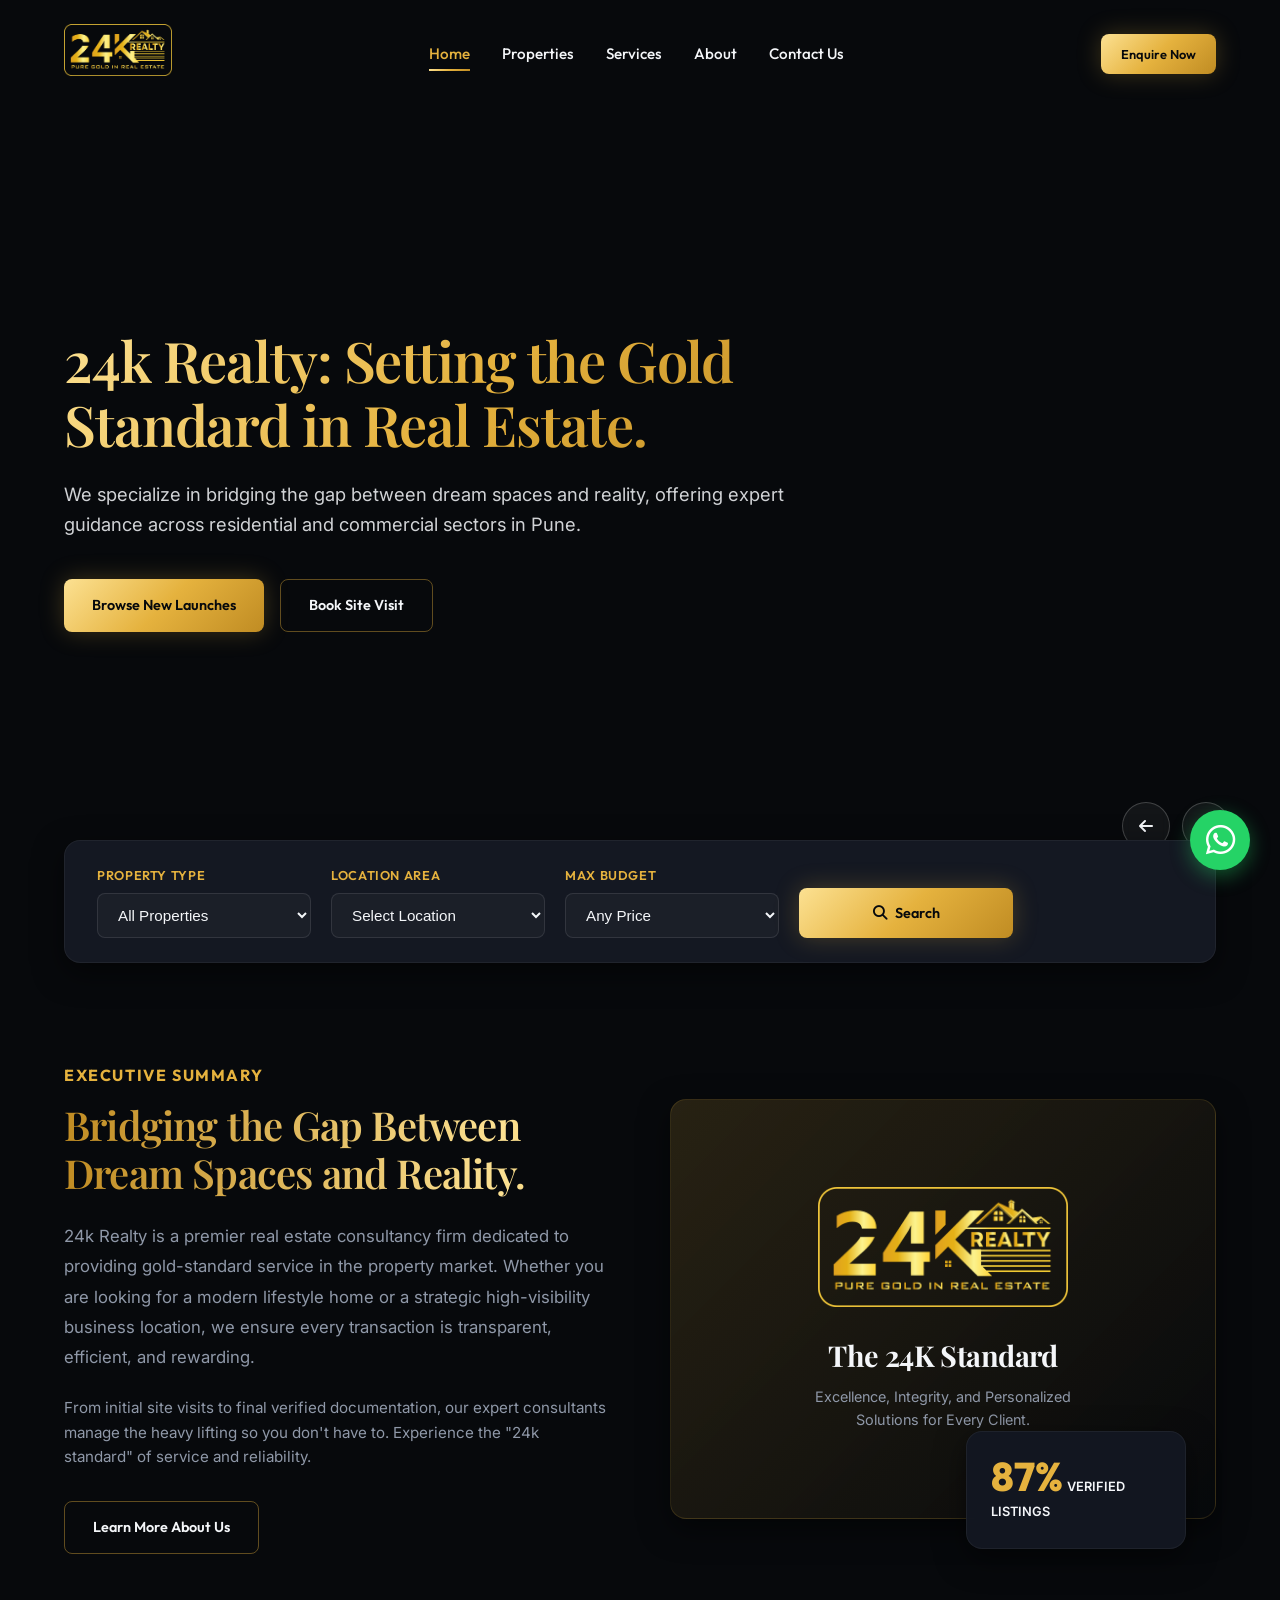
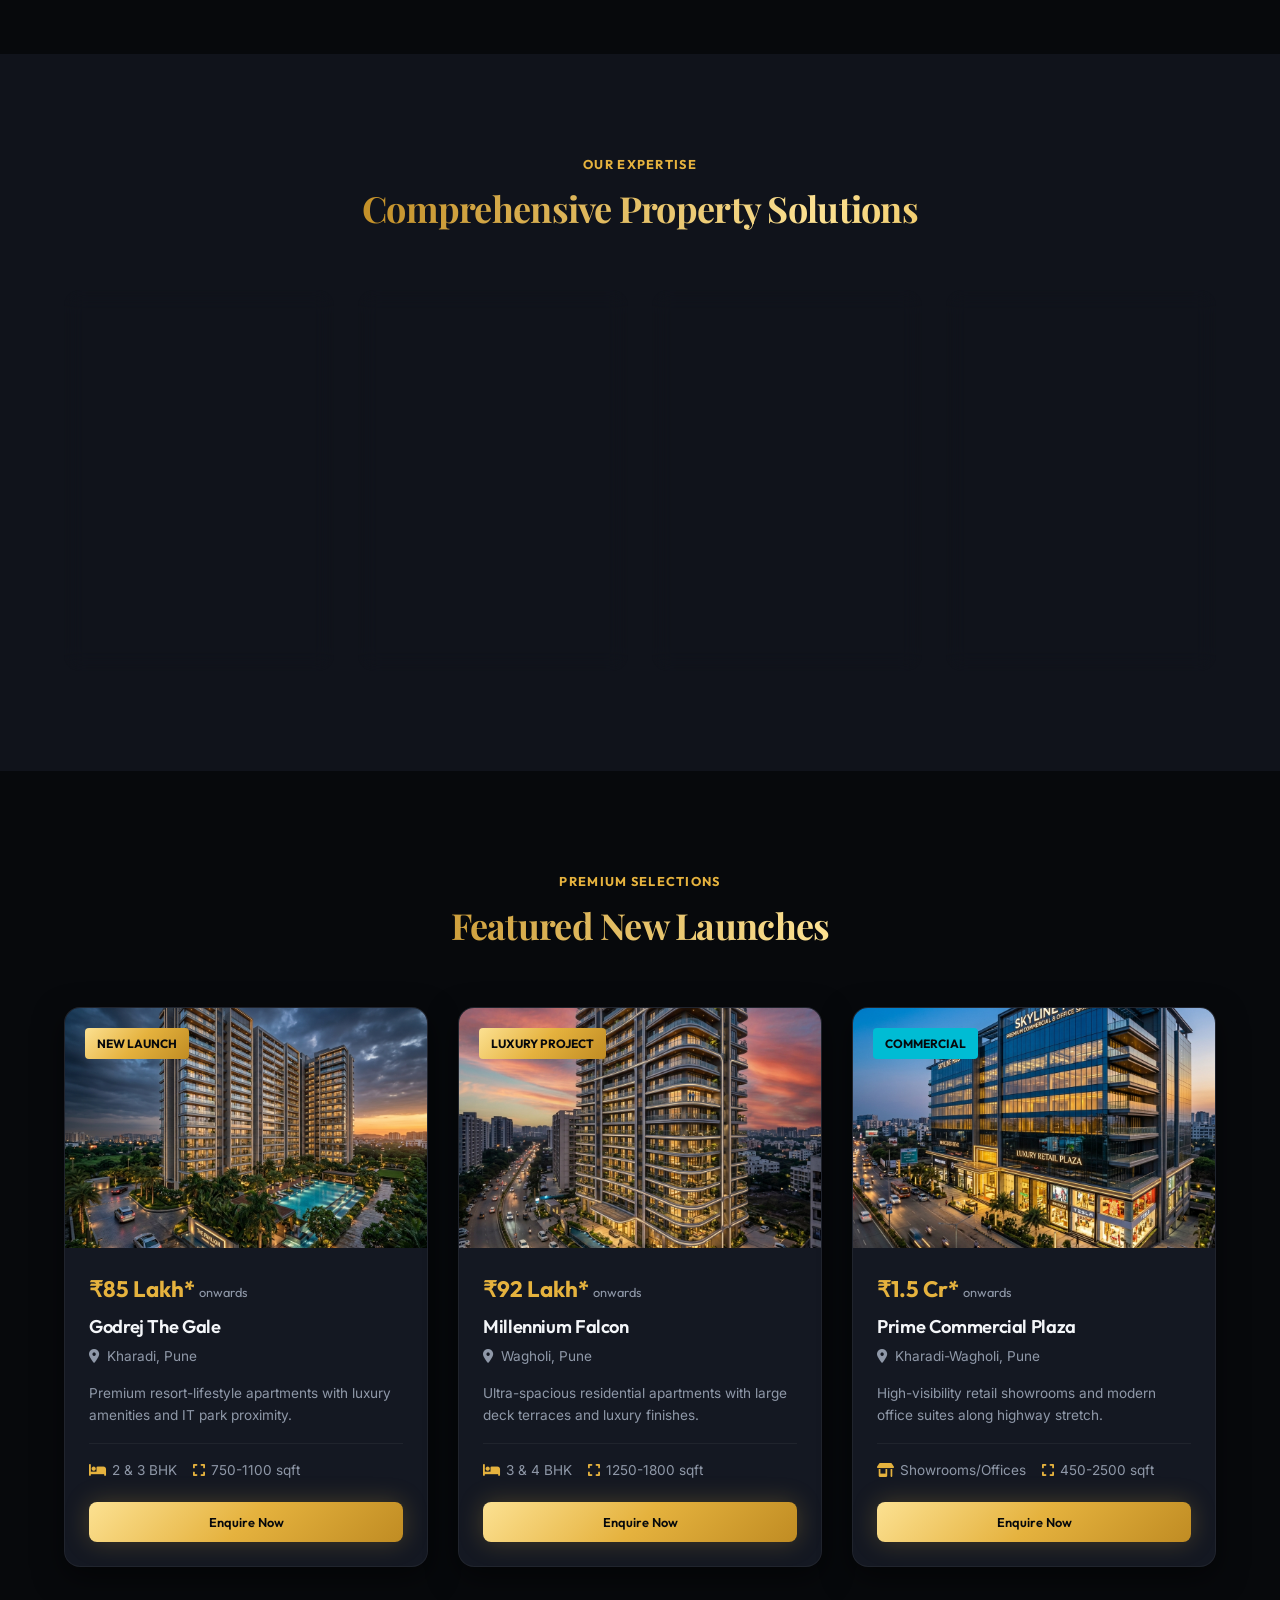
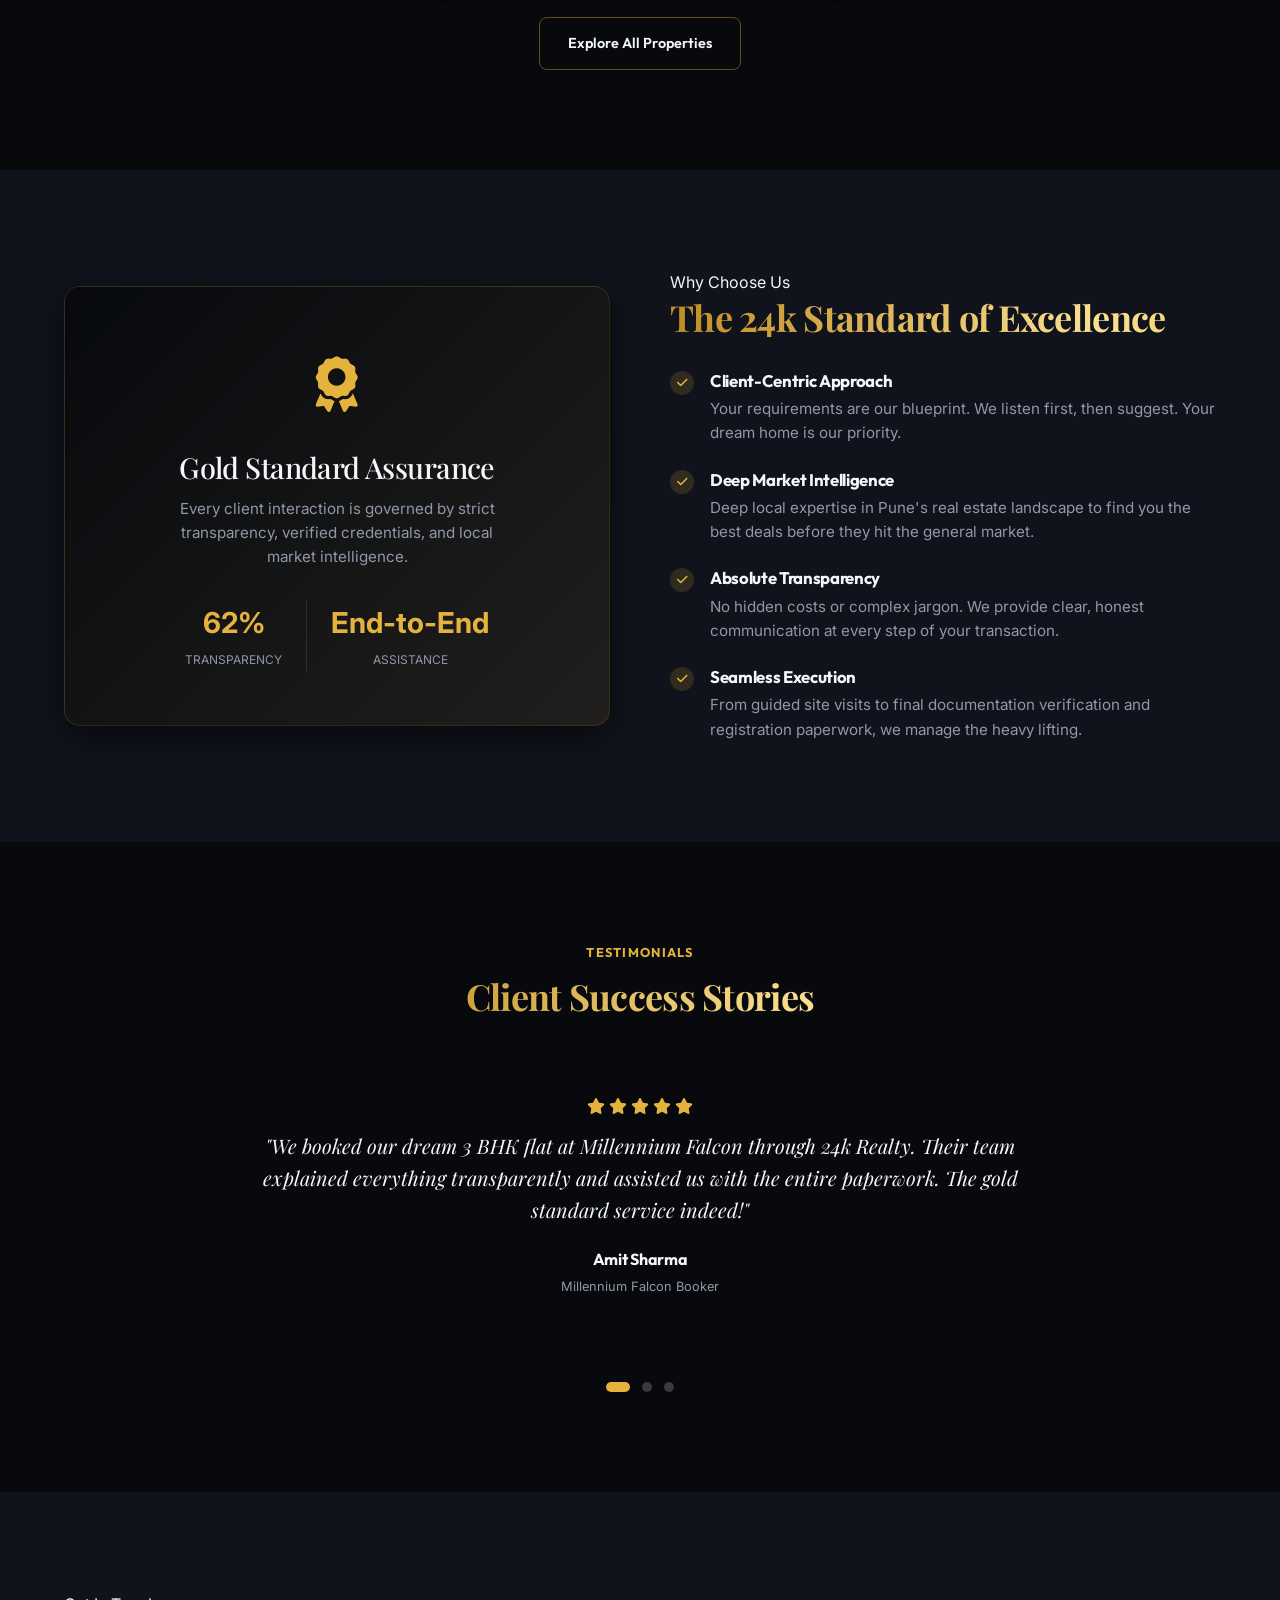
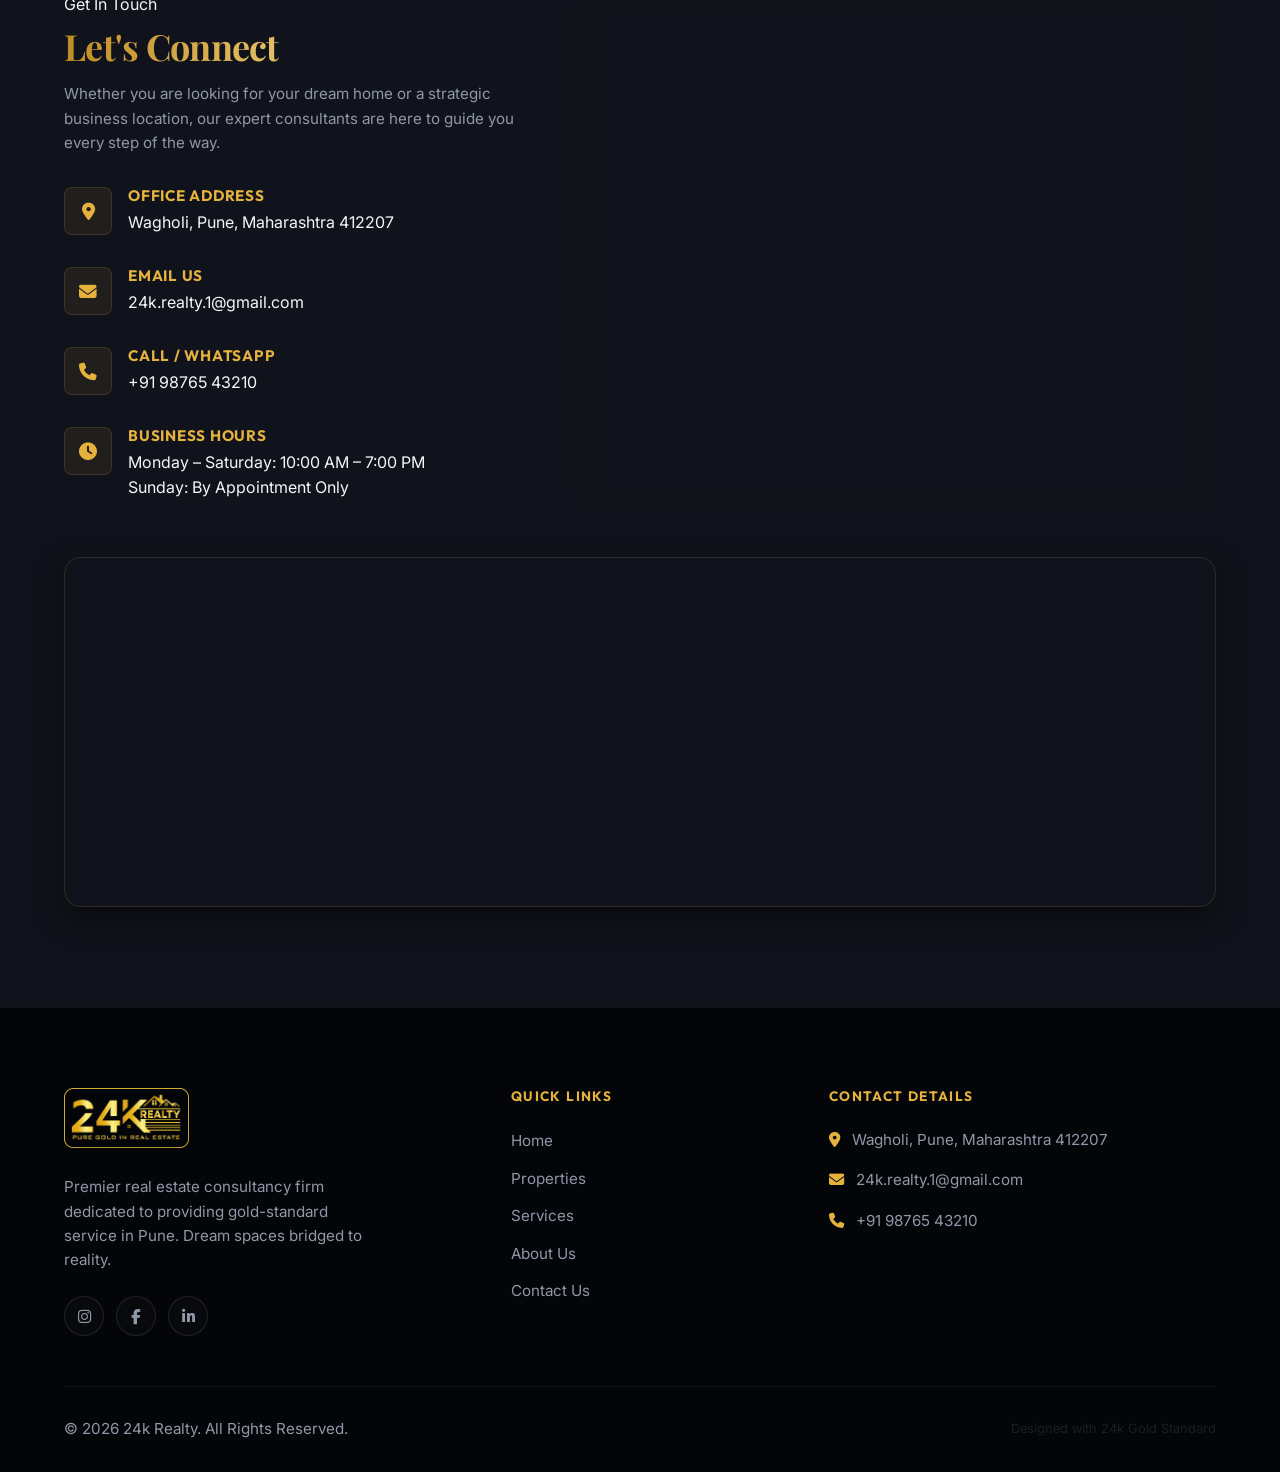
==== index.html @ 8bfade03 "Initial commit: 24K Realty website with Google Sheets integration" ====
<!DOCTYPE html>
<html lang="en">
<head>
    <meta charset="UTF-8">
    <meta name="viewport" content="width=device-width, initial-scale=1.0">
    <meta name="description" content="24k Realty is Pune's premier real estate consultancy, offering premium flats and commercial spaces in Kharadi, Wagholi, and nearby. Setting the gold standard.">
    <meta name="keywords" content="24k Realty, Real Estate Pune, Flats in Wagholi, Commercial Showrooms Kharadi, Godrej The Gale, Millennium Falcon">
    <meta name="author" content="24K Realty">
    
    <title>24k Realty - Setting the Gold Standard in Real Estate</title>
    
    <!-- FontAwesome Icons -->
    <link rel="stylesheet" href="https://cdnjs.cloudflare.com/ajax/libs/font-awesome/6.4.0/css/all.min.css">
    
    <!-- Custom Style Sheet -->
    <link rel="stylesheet" href="assets/css/style.css">
    
    <link rel="shortcut icon" href="assets/images/logo-light.png" type="image/png">
</head>
<body>

    <!-- --- Header Navigation --- -->
    <header class="site-header" id="siteHeader">
        <div class="container">
            <div class="header-wrap">
                <!-- Brand Logo -->
                <a href="index.html" class="logo">
                    <img src="assets/images/logo-light.png" alt="24K Realty Gold Logo">
                </a>
                
                <!-- Desktop Menu -->
                <nav class="desktop-nav">
                    <ul>
                        <li class="active"><a href="index.html">Home</a></li>
                        <li><a href="properties.html">Properties</a></li>
                        <li><a href="services.html">Services</a></li>
                        <li><a href="about.html">About</a></li>
                        <li><a href="contact.html">Contact Us</a></li>
                    </ul>
                </nav>
                
                <!-- CTA Header Button & Hamburger -->
                <div class="header-action">
                    <a href="#" class="btn btn-primary trigger-enquiry" data-property="General Consultation" style="padding: 10px 20px; font-size: 0.8rem;">Enquire Now</a>
                    <button class="menu-toggle" id="menuToggle" aria-label="Toggle Navigation">
                        <span></span>
                        <span></span>
                        <span></span>
                    </button>
                </div>
            </div>
        </div>
    </header>

    <!-- Mobile Navigation Drawer -->
    <div class="mobile-nav-drawer" id="mobileDrawer">
        <button class="modal-close-btn" id="drawerClose" style="position: absolute; top: 24px; right: 24px;">&times;</button>
        <ul>
            <li class="active"><a href="index.html">Home</a></li>
            <li><a href="properties.html">Properties</a></li>
            <li><a href="services.html">Services</a></li>
            <li><a href="about.html">About</a></li>
            <li><a href="contact.html">Contact Us</a></li>
        </ul>
        <a href="#" class="btn btn-primary trigger-enquiry" data-property="General Consultation" style="margin-top: 20px;">Book Consultation</a>
    </div>
    <div class="mobile-overlay" id="mobileOverlay"></div>

    <!-- --- Hero Banner Section --- -->
    <section class="hero-slider">
        <!-- Slide 1 -->
        <div class="hero-slide active" style="background-image: url('assets/images/hero_bg_1.jpg');">
            <div class="container">
                <div class="hero-content-wrap">
                    <h1 class="text-gold-gradient">24k Realty: Setting the Gold Standard in Real Estate.</h1>
                    <p>We specialize in bridging the gap between dream spaces and reality, offering expert guidance across residential and commercial sectors in Pune.</p>
                    <div class="hero-ctas">
                        <a href="properties.html" class="btn btn-primary">Browse New Launches</a>
                        <a href="contact.html" class="btn btn-secondary">Book Site Visit</a>
                    </div>
                </div>
            </div>
        </div>
        
        <!-- Slide 2 -->
        <div class="hero-slide" style="background-image: url('assets/images/hero_bg_2.jpg');">
            <div class="container">
                <div class="hero-content-wrap">
                    <h1 class="text-gold-gradient">Your Vision. Our Expertise. Real Estate Excellence.</h1>
                    <p>Whether you are looking for a modern lifestyle or a strategic business location, we ensure every transaction is transparent, efficient, and rewarding.</p>
                    <div class="hero-ctas">
                        <a href="properties.html?type=commercial" class="btn btn-primary">Find a Showroom</a>
                        <a href="services.html" class="btn btn-secondary">Our Expertise</a>
                    </div>
                </div>
            </div>
        </div>
        
        <!-- Slide 3 -->
        <div class="hero-slide" style="background-image: url('assets/images/hero_bg_3.jpg');">
            <div class="container">
                <div class="hero-content-wrap">
                    <h1 class="text-gold-gradient">Invest in Quality. Invest with 24k Realty.</h1>
                    <p>Data-driven insights to help you identify high-growth areas in Pune for long-term real estate appreciation and maximum rental yields.</p>
                    <div class="hero-ctas">
                        <a href="contact.html" class="btn btn-primary">Book Free Consultation</a>
                        <a href="properties.html" class="btn btn-secondary">List Your Property</a>
                    </div>
                </div>
            </div>
        </div>

        <!-- Slider Navigation Arrows -->
        <div class="hero-controls">
            <div class="hero-arrow" id="heroPrev"><i class="fa-solid fa-arrow-left"></i></div>
            <div class="hero-arrow" id="heroNext"><i class="fa-solid fa-arrow-right"></i></div>
        </div>
    </section>

    <!-- --- Quick Filter Search Box --- -->
    <section class="container search-filter-panel">
        <div class="glass-card reveal reveal-scale" style="padding: 24px 32px;">
            <div class="filter-grid">
                <div class="filter-group">
                    <label for="searchType">Property Type</label>
                    <select class="filter-select" id="searchType">
                        <option value="all">All Properties</option>
                        <option value="residential">Residential Flats</option>
                        <option value="commercial">Commercial Showrooms/Offices</option>
                        <option value="resale">Resale Properties</option>
                    </select>
                </div>
                <div class="filter-group">
                    <label for="searchLocation">Location Area</label>
                    <select class="filter-select" id="searchLocation">
                        <option value="">Select Location</option>
                        <option value="Wagholi">Wagholi, Pune</option>
                        <option value="Kharadi">Kharadi, Pune</option>
                    </select>
                </div>
                <div class="filter-group">
                    <label for="searchBudget">Max Budget</label>
                    <select class="filter-select" id="searchBudget">
                        <option value="">Any Price</option>
                        <option value="80">Under ₹80 Lakh</option>
                        <option value="100">Under ₹1.2 Cr</option>
                        <option value="200">Above ₹1.5 Cr</option>
                    </select>
                </div>
                <button class="btn btn-primary" id="filterSearchBtn" style="width: 100%; height: 50px;">
                    <i class="fa-solid fa-magnifying-glass" style="margin-right: 8px;"></i> Search
                </button>
            </div>
        </div>
    </section>

    <!-- --- Executive Summary Section --- -->
    <section class="section-padding" style="background-color: var(--bg-dark);">
        <div class="container">
            <div class="why-us-split">
                <div class="why-us-content reveal reveal-left" style="order: 1;">
                    <span style="color: var(--text-gold); font-family: var(--font-heading); font-weight: 700; text-transform: uppercase; letter-spacing: 0.1em; display: block; margin-bottom: 12px;">Executive Summary</span>
                    <h2 class="shimmer-text" style="font-family: var(--font-serif); font-size: 2.5rem; margin-bottom: 24px; font-weight: 600;">Bridging the Gap Between Dream Spaces and Reality.</h2>
                    <p style="margin-bottom: 24px; font-size: 1.05rem; line-height: 1.8;">24k Realty is a premier real estate consultancy firm dedicated to providing gold-standard service in the property market. Whether you are looking for a modern lifestyle home or a strategic high-visibility business location, we ensure every transaction is transparent, efficient, and rewarding.</p>
                    <p style="margin-bottom: 32px;">From initial site visits to final verified documentation, our expert consultants manage the heavy lifting so you don't have to. Experience the "24k standard" of service and reliability.</p>
                    <a href="about.html" class="btn btn-secondary">Learn More About Us</a>
                </div>
                
                <div class="why-us-visual reveal reveal-right" style="order: 2;">
                    <!-- Elegant Dark-Gold Aesthetic Image Frame -->
                    <div style="width: 100%; height: 420px; border-radius: var(--border-radius-lg); background: linear-gradient(135deg, rgba(229, 178, 62, 0.15) 0%, rgba(7, 9, 12, 0.9) 100%); border: var(--border-glass-gold); display: flex; align-items: center; justify-content: center; overflow: hidden; box-shadow: var(--shadow-soft);">
                        <div style="text-align: center; padding: 40px;">
                            <img src="assets/images/logo-light.png" alt="24K Logo Symbol" style="height: 120px; width: auto; margin-bottom: 24px;">
                            <h3 style="font-family: var(--font-serif); font-size: 1.8rem; margin-bottom: 12px;">The 24K Standard</h3>
                            <p style="max-width: 320px; margin: 0 auto; font-size: 0.9rem;">Excellence, Integrity, and Personalized Solutions for Every Client.</p>
                        </div>
                    </div>
                    
                    <div class="glass-card stats-card-overlay" style="background: rgba(20, 24, 34, 0.95);">
                        <span class="stats-num stat-counter">100%</span>
                        <span class="stats-text">Verified Listings</span>
                    </div>
                </div>
            </div>
        </div>
    </section>

    <!-- --- Our Expertise (Working Profile) --- -->
    <section class="section-padding" style="background-color: var(--bg-surface);">
        <div class="container">
            <div class="section-title-wrap reveal">
                <span class="subtitle">Our Expertise</span>
                <h2 class="shimmer-text">Comprehensive Property Solutions</h2>
            </div>
            
            <div class="expertise-grid reveal-stagger">
                <!-- Card 1 -->
                <div class="glass-card expertise-card">
                    <div class="expertise-icon-wrap">
                        <i class="fa-solid fa-house-chimney fa-2x"></i>
                    </div>
                    <h3>Residential New Launches</h3>
                    <p>Exclusive access to the latest premium flat and apartment projects in Pune with end-to-end site visit assistance.</p>
                    <a href="services.html" class="learn-more-link">Learn More <i class="fa-solid fa-arrow-right-long"></i></a>
                </div>
                
                <!-- Card 2 -->
                <div class="glass-card expertise-card">
                    <div class="expertise-icon-wrap">
                        <i class="fa-solid fa-building-user fa-2x"></i>
                    </div>
                    <h3>Commercial Spaces</h3>
                    <p>Strategic consultancy for high-visibility showrooms and modern office spaces to elevate your business presence.</p>
                    <a href="services.html" class="learn-more-link">Learn More <i class="fa-solid fa-arrow-right-long"></i></a>
                </div>
                
                <!-- Card 3 -->
                <div class="glass-card expertise-card">
                    <div class="expertise-icon-wrap">
                        <i class="fa-solid fa-handshake fa-2x"></i>
                    </div>
                    <h3>Resale Services</h3>
                    <p>A curated portfolio of pre-owned residential and commercial properties, ensuring verified documents and valuation.</p>
                    <a href="services.html" class="learn-more-link">Learn More <i class="fa-solid fa-arrow-right-long"></i></a>
                </div>
                
                <!-- Card 4 -->
                <div class="glass-card expertise-card">
                    <div class="expertise-icon-wrap">
                        <i class="fa-solid fa-chart-line fa-2x"></i>
                    </div>
                    <h3>Investment Advisory</h3>
                    <p>Data-driven insights to help you identify high-growth areas in Pune for maximum long-term real estate appreciation.</p>
                    <a href="services.html" class="learn-more-link">Learn More <i class="fa-solid fa-arrow-right-long"></i></a>
                </div>
            </div>
        </div>
    </section>

    <!-- --- Featured Projects Section --- -->
    <section class="section-padding" style="background-color: var(--bg-dark);">
        <div class="container">
            <div class="section-title-wrap reveal">
                <span class="subtitle">Premium Selections</span>
                <h2 class="shimmer-text">Featured New Launches</h2>
            </div>
            
            <div class="properties-grid reveal-stagger">
                <!-- Project 1: Godrej The Gale -->
                <div class="property-card">
                    <div class="property-image-wrap">
                        <img src="assets/images/godrej-gale-banner.jpg" alt="Godrej The Gale Kharadi">
                        <div class="property-badge badge-launch">New Launch</div>
                        <a href="property-single.html?project=godrej-the-gale" class="btn btn-primary property-details-btn" style="padding: 8px 16px; font-size: 0.75rem;">View Details</a>
                    </div>
                    <div class="property-content-block">
                        <div class="property-price">₹85 Lakh* <span style="font-size: 0.8rem; font-weight: 400; color: var(--text-muted);">onwards</span></div>
                        <h3 class="property-title">Godrej The Gale</h3>
                        <div class="property-location"><i class="fa-solid fa-location-dot"></i> Kharadi, Pune</div>
                        <p style="font-size: 0.85rem; margin-bottom: 16px;">Premium resort-lifestyle apartments with luxury amenities and IT park proximity.</p>
                        <div class="property-specs-strip">
                            <div class="spec-item"><i class="fa-solid fa-bed"></i> <span>2 & 3 BHK</span></div>
                            <div class="spec-item"><i class="fa-solid fa-expand"></i> <span>750-1100 sqft</span></div>
                        </div>
                        <div style="margin-top: 20px; display: flex; gap: 10px;">
                            <a href="#" class="btn btn-primary trigger-enquiry" data-property="Godrej The Gale" style="flex: 1; padding: 10px; font-size: 0.8rem;">Enquire Now</a>
                        </div>
                    </div>
                </div>
                
                <!-- Project 2: Millennium Falcon -->
                <div class="property-card">
                    <div class="property-image-wrap">
                        <img src="assets/images/millennium-falcon-banner.jpg" alt="Millennium Falcon Wagholi">
                        <div class="property-badge badge-launch">Luxury Project</div>
                        <a href="property-single.html?project=millennium-falcon" class="btn btn-primary property-details-btn" style="padding: 8px 16px; font-size: 0.75rem;">View Details</a>
                    </div>
                    <div class="property-content-block">
                        <div class="property-price">₹92 Lakh* <span style="font-size: 0.8rem; font-weight: 400; color: var(--text-muted);">onwards</span></div>
                        <h3 class="property-title">Millennium Falcon</h3>
                        <div class="property-location"><i class="fa-solid fa-location-dot"></i> Wagholi, Pune</div>
                        <p style="font-size: 0.85rem; margin-bottom: 16px;">Ultra-spacious residential apartments with large deck terraces and luxury finishes.</p>
                        <div class="property-specs-strip">
                            <div class="spec-item"><i class="fa-solid fa-bed"></i> <span>3 & 4 BHK</span></div>
                            <div class="spec-item"><i class="fa-solid fa-expand"></i> <span>1250-1800 sqft</span></div>
                        </div>
                        <div style="margin-top: 20px; display: flex; gap: 10px;">
                            <a href="#" class="btn btn-primary trigger-enquiry" data-property="Millennium Falcon" style="flex: 1; padding: 10px; font-size: 0.8rem;">Enquire Now</a>
                        </div>
                    </div>
                </div>
                
                <!-- Project 3: Prime Commercial Plaza -->
                <div class="property-card">
                    <div class="property-image-wrap">
                        <img src="assets/images/commercial-plaza-banner.jpg" alt="Commercial Spaces Kharadi">
                        <div class="property-badge badge-commercial">Commercial</div>
                        <a href="property-single.html?project=prime-commercial-plaza" class="btn btn-primary property-details-btn" style="padding: 8px 16px; font-size: 0.75rem;">View Details</a>
                    </div>
                    <div class="property-content-block">
                        <div class="property-price">₹1.5 Cr* <span style="font-size: 0.8rem; font-weight: 400; color: var(--text-muted);">onwards</span></div>
                        <h3 class="property-title">Prime Commercial Plaza</h3>
                        <div class="property-location"><i class="fa-solid fa-location-dot"></i> Kharadi-Wagholi, Pune</div>
                        <p style="font-size: 0.85rem; margin-bottom: 16px;">High-visibility retail showrooms and modern office suites along highway stretch.</p>
                        <div class="property-specs-strip">
                            <div class="spec-item"><i class="fa-solid fa-shop"></i> <span>Showrooms/Offices</span></div>
                            <div class="spec-item"><i class="fa-solid fa-expand"></i> <span>450-2500 sqft</span></div>
                        </div>
                        <div style="margin-top: 20px; display: flex; gap: 10px;">
                            <a href="#" class="btn btn-primary trigger-enquiry" data-property="Prime Commercial Plaza" style="flex: 1; padding: 10px; font-size: 0.8rem;">Enquire Now</a>
                        </div>
                    </div>
                </div>
            </div>
            
            <div style="text-align: center; margin-top: 50px;">
                <a href="properties.html" class="btn btn-secondary">Explore All Properties</a>
            </div>
        </div>
    </section>

    <!-- --- Why Choose 24k Realty? --- -->
    <section class="section-padding" style="background-color: var(--bg-surface);">
        <div class="container">
            <div class="why-us-split">
                <div class="why-us-visual reveal reveal-left" style="order: 1;">
                    <!-- Showcase of Gold Shield/Aesthetic -->
                    <div style="width: 100%; height: 440px; border-radius: var(--border-radius-lg); background: linear-gradient(135deg, rgba(7, 9, 12, 0.95) 0%, rgba(229, 178, 62, 0.08) 100%); border: var(--border-glass-gold); display: flex; flex-direction: column; align-items: center; justify-content: center; text-align: center; padding: 30px; box-shadow: var(--shadow-soft);">
                        <div style="font-size: 3.5rem; color: var(--text-gold); margin-bottom: 20px;"><i class="fa-solid fa-award"></i></div>
                        <h3 style="font-family: var(--font-serif); font-size: 1.8rem; margin-bottom: 12px; font-weight: 500;">Gold Standard Assurance</h3>
                        <p style="max-width: 320px; color: var(--text-muted); font-size: 0.95rem;">Every client interaction is governed by strict transparency, verified credentials, and local market intelligence.</p>
                        <div style="display: flex; gap: 24px; margin-top: 30px;">
                            <div>
                                <span class="stat-counter" style="font-size: 1.8rem; font-weight: 700; color: var(--text-gold); display: block;">100%</span>
                                <span style="font-size: 0.75rem; text-transform: uppercase; color: var(--text-muted);">Transparency</span>
                            </div>
                            <div style="border-left: 1px solid rgba(255, 255, 255, 0.1);"></div>
                            <div>
                                <span style="font-size: 1.8rem; font-weight: 700; color: var(--text-gold); display: block;">End-to-End</span>
                                <span style="font-size: 0.75rem; text-transform: uppercase; color: var(--text-muted);">Assistance</span>
                            </div>
                        </div>
                    </div>
                </div>
                
                <div class="why-us-content reveal reveal-right" style="order: 2;">
                    <span class="subtitle">Why Choose Us</span>
                    <h2 class="shimmer-text" style="font-family: var(--font-serif); font-size: 2.25rem;">The 24k Standard of Excellence</h2>
                    
                    <div class="checklist-grid">
                        <div class="checklist-item">
                            <div class="checklist-check"><i class="fa-solid fa-check"></i></div>
                            <div>
                                <h4>Client-Centric Approach</h4>
                                <p>Your requirements are our blueprint. We listen first, then suggest. Your dream home is our priority.</p>
                            </div>
                        </div>
                        
                        <div class="checklist-item">
                            <div class="checklist-check"><i class="fa-solid fa-check"></i></div>
                            <div>
                                <h4>Deep Market Intelligence</h4>
                                <p>Deep local expertise in Pune's real estate landscape to find you the best deals before they hit the general market.</p>
                            </div>
                        </div>
                        
                        <div class="checklist-item">
                            <div class="checklist-check"><i class="fa-solid fa-check"></i></div>
                            <div>
                                <h4>Absolute Transparency</h4>
                                <p>No hidden costs or complex jargon. We provide clear, honest communication at every step of your transaction.</p>
                            </div>
                        </div>
                        
                        <div class="checklist-item">
                            <div class="checklist-check"><i class="fa-solid fa-check"></i></div>
                            <div>
                                <h4>Seamless Execution</h4>
                                <p>From guided site visits to final documentation verification and registration paperwork, we manage the heavy lifting.</p>
                            </div>
                        </div>
                    </div>
                </div>
            </div>
        </div>
    </section>

    <!-- --- Testimonials Section --- -->
    <section class="section-padding" style="background-color: var(--bg-dark);">
        <div class="container">
            <div class="section-title-wrap reveal">
                <span class="subtitle">Testimonials</span>
                <h2 class="shimmer-text">Client Success Stories</h2>
            </div>
            
            <div class="testimonials-slider-container reveal reveal-scale">
                <!-- Slide 1 -->
                <div class="testimonial-slide-card active">
                    <div class="client-rating">
                        <i class="fa-solid fa-star"></i><i class="fa-solid fa-star"></i><i class="fa-solid fa-star"></i><i class="fa-solid fa-star"></i><i class="fa-solid fa-star"></i>
                    </div>
                    <blockquote class="testimonial-text">
                        "We booked our dream 3 BHK flat at Millennium Falcon through 24k Realty. Their team explained everything transparently and assisted us with the entire paperwork. The gold standard service indeed!"
                    </blockquote>
                    <div class="client-info">
                        <h4>Amit Sharma</h4>
                        <span>Millennium Falcon Booker</span>
                    </div>
                </div>
                
                <!-- Slide 2 -->
                <div class="testimonial-slide-card">
                    <div class="client-rating">
                        <i class="fa-solid fa-star"></i><i class="fa-solid fa-star"></i><i class="fa-solid fa-star"></i><i class="fa-solid fa-star"></i><i class="fa-solid fa-star"></i>
                    </div>
                    <blockquote class="testimonial-text">
                        "Finding the right commercial showroom is tough. The team at 24k Realty analysed locations and budget, closing the Godrej The Gale shop deal smoothly. Highly recommend their market intelligence!"
                    </blockquote>
                    <div class="client-info">
                        <h4>Rajesh Patil</h4>
                        <span>Godrej The Gale Investor</span>
                    </div>
                </div>
                
                <!-- Slide 3 -->
                <div class="testimonial-slide-card">
                    <div class="client-rating">
                        <i class="fa-solid fa-star"></i><i class="fa-solid fa-star"></i><i class="fa-solid fa-star"></i><i class="fa-solid fa-star"></i><i class="fa-solid fa-star"></i>
                    </div>
                    <blockquote class="testimonial-text">
                        "Professionalism and transparency are rare in real estate. 24k Realty has both. No hidden costs, clear consultations. Site visits were fully guided and timed."
                    </blockquote>
                    <div class="client-info">
                        <h4>Nisha Mehta</h4>
                        <span>Residential Buyer</span>
                    </div>
                </div>
            </div>
            
            <!-- Indicators Dots -->
            <div class="testimonial-controls" id="testimonialDots"></div>
        </div>
    </section>

    <!-- --- Contact Us Section --- -->
    <section class="section-padding" style="background-color: var(--bg-surface);" id="contact">
        <div class="container">
            <div class="contact-section-split">
                <div class="contact-info-block reveal reveal-left">
                    <div>
                        <span class="subtitle" style="text-align: left; margin: 0;">Get In Touch</span>
                        <h2 class="shimmer-text" style="font-family: var(--font-serif); font-size: 2.25rem; margin-top: 8px;">Let's Connect</h2>
                        <p style="margin-top: 14px;">Whether you are looking for your dream home or a strategic business location, our expert consultants are here to guide you every step of the way.</p>
                    </div>
                    
                    <div class="contact-info-item">
                        <div class="contact-icon-box"><i class="fa-solid fa-location-dot"></i></div>
                        <div>
                            <h4>Office Address</h4>
                            <p>Wagholi, Pune, Maharashtra 412207</p>
                        </div>
                    </div>
                    
                    <div class="contact-info-item">
                        <div class="contact-icon-box"><i class="fa-solid fa-envelope"></i></div>
                        <div>
                            <h4>Email Us</h4>
                            <p><a href="mailto:24k.realty.1@gmail.com">24k.realty.1@gmail.com</a></p>
                        </div>
                    </div>
                    
                    <div class="contact-info-item">
                        <div class="contact-icon-box"><i class="fa-solid fa-phone"></i></div>
                        <div>
                            <h4>Call / WhatsApp</h4>
                            <p><a href="tel:+919876543210">+91 98765 43210</a></p>
                        </div>
                    </div>
                    
                    <div class="contact-info-item">
                        <div class="contact-icon-box"><i class="fa-solid fa-clock"></i></div>
                        <div>
                            <h4>Business Hours</h4>
                            <p>Monday – Saturday: 10:00 AM – 7:00 PM<br>Sunday: By Appointment Only</p>
                        </div>
                    </div>
                </div>
                
                <div class="contact-form-block glass-card reveal reveal-right">
                    <h3 style="margin-bottom: 24px; font-size: 1.35rem; font-weight: 600;">Request a Free Consultation</h3>
                    
                    <form class="contact-form" id="contactForm">
                        <div class="form-control-wrap">
                            <input type="text" placeholder="Your Name" class="form-input" required>
                        </div>
                        <div class="form-control-wrap">
                            <input type="email" placeholder="Your Email" class="form-input" required>
                        </div>
                        <div class="form-control-wrap form-full-width">
                            <input type="tel" placeholder="Phone Number" class="form-input" required>
                        </div>
                        <div class="form-control-wrap form-full-width">
                            <select class="form-input" style="background: rgba(255, 255, 255, 0.03); color: var(--text-light);" required>
                                <option value="" style="background: var(--bg-surface); color: var(--text-muted);">Property Interest</option>
                                <option value="Residential" style="background: var(--bg-surface); color: var(--text-light);">Residential Flats</option>
                                <option value="Commercial" style="background: var(--bg-surface); color: var(--text-light);">Commercial Spaces</option>
                                <option value="Investment" style="background: var(--bg-surface); color: var(--text-light);">Investment Advisory</option>
                            </select>
                        </div>
                        <div class="form-control-wrap form-full-width">
                            <textarea placeholder="Your Message" class="form-textarea" required></textarea>
                        </div>
                        
                        <button type="submit" class="btn btn-primary form-full-width" style="height: 50px;">Book Free Consultation</button>
                    </form>
                    
                    <!-- Success overlay animation -->
                    <div class="form-success-overlay">
                        <div class="success-icon"><i class="fa-solid fa-circle-check"></i></div>
                        <h3>Consultation Booked!</h3>
                        <p>Our gold standard property consultant will call you within 2 business hours.</p>
                    </div>
                </div>
            </div>
            
            <!-- Map Embed -->
            <div class="map-container">
                <iframe src="https://www.google.com/maps/embed?pb=!1m18!1m12!1m3!1d3782.1287959080757!2d73.97880947599026!3d18.568282367715617!2m3!1f0!2f0!3f0!3m2!1i1024!2i768!4f13.1!3m3!1m2!1s0x3bc2c3c54c30c9eb%3A0xe54ef84c79402e6d!2sWagholi%2C%20Pune%2C%20Maharashtra!5e0!3m2!1sen!2sin!4v1718276098000!5m2!1sen!2sin" allowfullscreen="" loading="lazy" referrerpolicy="no-referrer-when-downgrade"></iframe>
            </div>
        </div>
    </section>

    <!-- --- Footer --- -->
    <footer class="site-footer">
        <div class="container">
            <div class="footer-grid">
                <div class="footer-brand">
                    <img src="assets/images/logo-light.png" alt="24k Realty Footer Logo" class="footer-logo">
                    <p>Premier real estate consultancy firm dedicated to providing gold-standard service in Pune. Dream spaces bridged to reality.</p>
                    <div class="social-links">
                        <a href="https://www.instagram.com/24k_realty?igsh=dnp0ZDlnb3Juazho" target="_blank" rel="noopener noreferrer" class="social-link"><i class="fa-brands fa-instagram"></i></a>
                        <a href="https://www.facebook.com/share/1BSKggxUkM/" target="_blank" rel="noopener noreferrer" class="social-link"><i class="fa-brands fa-facebook-f"></i></a>
                        <a href="#" class="social-link"><i class="fa-brands fa-linkedin-in"></i></a>
                    </div>
                </div>
                
                <div class="footer-links">
                    <h4>Quick Links</h4>
                    <ul>
                        <li><a href="index.html">Home</a></li>
                        <li><a href="properties.html">Properties</a></li>
                        <li><a href="services.html">Services</a></li>
                        <li><a href="about.html">About Us</a></li>
                        <li><a href="contact.html">Contact Us</a></li>
                    </ul>
                </div>
                
                <div class="footer-contact">
                    <h4>Contact Details</h4>
                    <ul>
                        <li><i class="fa-solid fa-location-dot"></i> <span>Wagholi, Pune, Maharashtra 412207</span></li>
                        <li><i class="fa-solid fa-envelope"></i> <a href="mailto:24k.realty.1@gmail.com">24k.realty.1@gmail.com</a></li>
                        <li><i class="fa-solid fa-phone"></i> <a href="tel:+919876543210">+91 98765 43210</a></li>
                    </ul>
                </div>
            </div>
            
            <div class="footer-bottom">
                <p>&copy; 2026 24k Realty. All Rights Reserved.</p>
                <p style="font-size: 0.8rem; color: rgba(255,255,255,0.1);">Designed with 24k Gold Standard</p>
            </div>
        </div>
    </footer>

    <!-- --- Floating WhatsApp Widget --- -->
    <div class="whatsapp-widget">
        <a href="#" class="whatsapp-btn" id="whatsappWidget" aria-label="Chat with 24k Realty on WhatsApp">
            <i class="fa-brands fa-whatsapp"></i>
        </a>
    </div>

    <!-- --- Interactive Inquiry Modal Overlay --- -->
    <div class="inquiry-modal-overlay" id="inquiryModalOverlay">
        <div class="inquiry-modal">
            <div class="modal-header">
                <h3>Express Your Interest</h3>
                <button class="modal-close-btn" id="modalCloseBtn">&times;</button>
            </div>
            <div class="modal-body">
                <span id="modalSubtitle" style="display: block; font-family: var(--font-heading); font-size: 0.9rem; color: var(--text-gold); margin-bottom: 20px; text-transform: uppercase; font-weight: 600;">Enquiry for: Godrej The Gale</span>
                
                <form id="modalForm" style="display: flex; flex-direction: column; gap: 16px;">
                    <input type="hidden" id="modalPropertyTitle" value="General">
                    <div class="form-control-wrap">
                        <input type="text" placeholder="Your Name" class="form-input" required style="width: 100%;">
                    </div>
                    <div class="form-control-wrap">
                        <input type="email" placeholder="Your Email" class="form-input" required style="width: 100%;">
                    </div>
                    <div class="form-control-wrap">
                        <input type="tel" placeholder="Phone Number" class="form-input" required style="width: 100%;">
                    </div>
                    <div class="form-control-wrap">
                        <textarea placeholder="Write your requirements (budget, BHK size, timeline)..." class="form-textarea" required style="width: 100%; height: 100px;"></textarea>
                    </div>
                    <button type="submit" class="btn btn-primary" style="width: 100%;">Submit Inquiry</button>
                </form>
                
                <!-- Success overlay inside modal -->
                <div class="form-success-overlay">
                    <div class="success-icon"><i class="fa-solid fa-circle-check"></i></div>
                    <h3>Inquiry Received!</h3>
                    <p>Our property manager is preparing property details and brochure for you.</p>
                </div>
            </div>
        </div>
    </div>

    <!-- Main Controller Script -->
    <script src="assets/js/main.js"></script>
</body>
</html>
---- assets/css/style.css ----
/* -------------------------------------------------------------
   24K Realty Custom Stylesheet
   Luxury Dark-Gold Design System (Vanilla CSS, Mobile-First)
   ------------------------------------------------------------- */

@import url('https://fonts.googleapis.com/css2?family=Inter:wght@300;400;500;600;700&family=Outfit:wght@300;400;500;600;700;800&family=Playfair+Display:ital,wght@0,400;0,600;0,700;1,400&display=swap');

/* --- Design Tokens / CSS Variables --- */
:root {
    --bg-dark: #07090C;
    --bg-surface: #10131B;
    --bg-surface-light: #181C27;
    --bg-surface-card: #141822;
    --bg-navbar: rgba(7, 9, 12, 0.85);
    
    /* Luxury Gold Gradients & Tones */
    --gold-light: #FCE192;
    --gold-primary: #E5B23E;
    --gold-dark: #C08C23;
    --gold-gradient: linear-gradient(135deg, var(--gold-light) 0%, var(--gold-primary) 50%, var(--gold-dark) 100%);
    --gold-border-gradient: linear-gradient(135deg, var(--gold-light) 0%, rgba(229, 178, 62, 0.3) 50%, rgba(192, 140, 35, 0.1) 100%);
    
    /* Text Colors */
    --text-light: #F4F6F9;
    --text-muted: #8F98A8;
    --text-gold: #E5B23E;
    
    /* Shadows */
    --gold-glow: 0 0 25px rgba(229, 178, 62, 0.25);
    --gold-glow-hover: 0 0 35px rgba(229, 178, 62, 0.45);
    --shadow-soft: 0 10px 30px rgba(0, 0, 0, 0.5);
    
    /* Fonts */
    --font-heading: 'Outfit', sans-serif;
    --font-serif: 'Playfair Display', serif;
    --font-body: 'Inter', sans-serif;
    
    /* Timing & Borders */
    --transition-smooth: all 0.35s cubic-bezier(0.25, 0.8, 0.25, 1);
    --border-radius-lg: 16px;
    --border-radius-md: 8px;
    --border-glass: 1px solid rgba(255, 255, 255, 0.05);
    --border-glass-gold: 1px solid rgba(229, 178, 62, 0.15);
}

/* --- Global Resets & Elements --- */
* {
    margin: 0;
    padding: 0;
    box-sizing: border-box;
}

html {
    scroll-behavior: smooth;
    font-size: 16px;
}

body {
    background-color: var(--bg-dark);
    color: var(--text-light);
    font-family: var(--font-body);
    font-weight: 400;
    line-height: 1.6;
    overflow-x: hidden;
    -webkit-font-smoothing: antialiased;
}

/* Custom Scrollbar */
::-webkit-scrollbar {
    width: 8px;
}
::-webkit-scrollbar-track {
    background: var(--bg-dark);
}
::-webkit-scrollbar-thumb {
    background: var(--gold-dark);
    border-radius: 4px;
}
::-webkit-scrollbar-thumb:hover {
    background: var(--gold-primary);
}

/* Typography Defaults */
h1, h2, h3, h4, h5, h6 {
    font-family: var(--font-heading);
    font-weight: 700;
    letter-spacing: -0.02em;
    line-height: 1.2;
}

a {
    color: inherit;
    text-decoration: none;
    transition: var(--transition-smooth);
}

p {
    color: var(--text-muted);
    font-size: 0.95rem;
}

.text-gold-gradient {
    background: var(--gold-gradient);
    -webkit-background-clip: text;
    -webkit-text-fill-color: transparent;
}

/* --- Containers --- */
.container {
    width: 100%;
    max-width: 1200px;
    margin: 0 auto;
    padding: 0 24px;
}

.section-padding {
    padding: 100px 0;
}

/* --- Buttons & CTAs --- */
.btn {
    display: inline-flex;
    align-items: center;
    justify-content: center;
    padding: 14px 28px;
    font-family: var(--font-heading);
    font-weight: 600;
    font-size: 0.9rem;
    border-radius: var(--border-radius-md);
    cursor: pointer;
    transition: var(--transition-smooth);
    border: none;
}

.btn-primary {
    background: var(--gold-gradient);
    color: var(--bg-dark);
    box-shadow: var(--gold-glow);
}

.btn-primary:hover {
    transform: translateY(-3px);
    box-shadow: var(--gold-glow-hover);
}

.btn-secondary {
    background: transparent;
    color: var(--text-light);
    border: 1.5px solid rgba(229, 178, 62, 0.4);
}

.btn-secondary:hover {
    border-color: var(--gold-primary);
    background: rgba(229, 178, 62, 0.05);
    color: var(--text-gold);
    transform: translateY(-3px);
}

/* --- Glassmorphism Cards --- */
.glass-card {
    background: var(--bg-surface-card);
    border: var(--border-glass);
    border-radius: var(--border-radius-lg);
    padding: 32px;
    box-shadow: var(--shadow-soft);
    backdrop-filter: blur(10px);
    transition: var(--transition-smooth);
}

.glass-card:hover {
    border-color: rgba(229, 178, 62, 0.2);
    transform: translateY(-5px);
}

/* --- Sticky Header / Navbar --- */
header.site-header {
    position: fixed;
    top: 0;
    left: 0;
    width: 100%;
    z-index: 1000;
    transition: var(--transition-smooth);
    padding: 24px 0;
}

header.site-header.scrolled {
    background: var(--bg-navbar);
    backdrop-filter: blur(15px);
    border-bottom: var(--border-glass);
    padding: 14px 0;
    box-shadow: 0 4px 30px rgba(0, 0, 0, 0.3);
}

header.site-header .header-wrap {
    display: flex;
    align-items: center;
    justify-content: space-between;
}

header.site-header .logo img {
    height: 52px;
    width: auto;
    transition: var(--transition-smooth);
}

header.site-header.scrolled .logo img {
    height: 44px;
}

header.site-header nav.desktop-nav ul {
    display: flex;
    list-style: none;
    gap: 32px;
    align-items: center;
}

header.site-header nav.desktop-nav a {
    font-family: var(--font-heading);
    font-weight: 500;
    font-size: 0.95rem;
    color: var(--text-light);
    position: relative;
    padding: 8px 0;
}

header.site-header nav.desktop-nav a:hover,
header.site-header nav.desktop-nav li.active a {
    color: var(--text-gold);
}

header.site-header nav.desktop-nav a::after {
    content: '';
    position: absolute;
    bottom: 0;
    left: 0;
    width: 0;
    height: 2px;
    background: var(--gold-gradient);
    transition: var(--transition-smooth);
}

header.site-header nav.desktop-nav a:hover::after,
header.site-header nav.desktop-nav li.active a::after {
    width: 100%;
}

/* Header Action */
.header-action {
    display: flex;
    align-items: center;
    gap: 16px;
}

/* Menu Toggle Button (Hamburger) */
.menu-toggle {
    display: none;
    flex-direction: column;
    gap: 6px;
    background: transparent;
    border: none;
    cursor: pointer;
    z-index: 1010;
}

.menu-toggle span {
    display: block;
    width: 28px;
    height: 2.5px;
    background: var(--text-light);
    border-radius: 2px;
    transition: var(--transition-smooth);
}

/* Mobile Sidebar Nav Drawer */
.mobile-nav-drawer {
    position: fixed;
    top: 0;
    right: -100%;
    width: 300px;
    height: 100vh;
    background: var(--bg-surface);
    border-left: var(--border-glass-gold);
    z-index: 1005;
    padding: 100px 32px 32px 32px;
    display: flex;
    flex-direction: column;
    gap: 40px;
    box-shadow: -10px 0 40px rgba(0, 0, 0, 0.8);
    transition: var(--transition-smooth);
}

.mobile-nav-drawer.open {
    right: 0;
}

.mobile-nav-drawer ul {
    list-style: none;
    display: flex;
    flex-direction: column;
    gap: 24px;
}

.mobile-nav-drawer a {
    font-family: var(--font-heading);
    font-size: 1.2rem;
    font-weight: 600;
}

.mobile-nav-drawer a:hover,
.mobile-nav-drawer li.active a {
    color: var(--text-gold);
}

/* Overlay dark backdrop for mobile nav */
.mobile-overlay {
    position: fixed;
    inset: 0;
    background: rgba(0, 0, 0, 0.65);
    backdrop-filter: blur(4px);
    z-index: 1002;
    opacity: 0;
    pointer-events: none;
    transition: var(--transition-smooth);
}

.mobile-overlay.active {
    opacity: 1;
    pointer-events: all;
}

/* --- Hero Banner --- */
.hero-slider {
    position: relative;
    width: 100%;
    height: 100vh;
    min-height: 650px;
    overflow: hidden;
    background: var(--bg-dark);
}

.hero-slide {
    position: absolute;
    inset: 0;
    opacity: 0;
    transition: opacity 1.2s ease-in-out;
    display: flex;
    align-items: center;
    background-size: cover;
    background-position: center;
}

.hero-slide.active {
    opacity: 1;
}

.hero-slide::before {
    content: '';
    position: absolute;
    inset: 0;
    background: linear-gradient(0deg, rgba(7, 9, 12, 1) 0%, rgba(7, 9, 12, 0.7) 40%, rgba(7, 9, 12, 0.4) 100%);
    z-index: 1;
}

.hero-content-wrap {
    position: relative;
    z-index: 2;
    max-width: 800px;
    padding-top: 60px;
}

.hero-content-wrap h1 {
    font-family: var(--font-serif);
    font-size: 3.5rem;
    margin-bottom: 24px;
    font-weight: 600;
    line-height: 1.15;
    opacity: 0;
    transform: translateY(30px);
    transition: all 0.8s ease 0.4s;
}

.hero-slide.active .hero-content-wrap h1 {
    opacity: 1;
    transform: translateY(0);
}

.hero-content-wrap p {
    font-size: 1.15rem;
    color: var(--text-light);
    opacity: 0.85;
    margin-bottom: 40px;
    opacity: 0;
    transform: translateY(30px);
    transition: all 0.8s ease 0.6s;
}

.hero-slide.active .hero-content-wrap p {
    opacity: 0.85;
    transform: translateY(0);
}

.hero-content-wrap .hero-ctas {
    display: flex;
    gap: 16px;
    opacity: 0;
    transform: translateY(30px);
    transition: all 0.8s ease 0.8s;
}

.hero-slide.active .hero-content-wrap .hero-ctas {
    opacity: 1;
    transform: translateY(0);
}

/* Slider Controls */
.hero-controls {
    position: absolute;
    bottom: 50px;
    right: 50px;
    z-index: 3;
    display: flex;
    gap: 12px;
}

.hero-arrow {
    width: 48px;
    height: 48px;
    border-radius: 50%;
    border: 1px solid rgba(255, 255, 255, 0.2);
    display: flex;
    align-items: center;
    justify-content: center;
    cursor: pointer;
    background: rgba(255, 255, 255, 0.05);
    backdrop-filter: blur(5px);
    transition: var(--transition-smooth);
}

.hero-arrow:hover {
    border-color: var(--gold-primary);
    background: rgba(229, 178, 62, 0.1);
    color: var(--text-gold);
}

/* --- Search Filter Panel --- */
.search-filter-panel {
    position: relative;
    margin-top: -60px;
    z-index: 10;
}

.filter-grid {
    display: grid;
    grid-template-columns: repeat(auto-fit, minmax(200px, 1fr)) 150px;
    gap: 20px;
    align-items: end;
}

.filter-group {
    display: flex;
    flex-direction: column;
    gap: 8px;
}

.filter-group label {
    font-family: var(--font-heading);
    font-size: 0.8rem;
    font-weight: 600;
    text-transform: uppercase;
    letter-spacing: 0.05em;
    color: var(--text-gold);
}

.filter-select, .filter-input {
    background: rgba(255, 255, 255, 0.03);
    border: 1px solid rgba(255, 255, 255, 0.1);
    color: var(--text-light);
    padding: 12px 16px;
    border-radius: var(--border-radius-md);
    outline: none;
    font-size: 0.95rem;
    width: 100%;
    transition: var(--transition-smooth);
}

.filter-select:focus, .filter-input:focus {
    border-color: var(--gold-primary);
    box-shadow: 0 0 10px rgba(229, 178, 62, 0.15);
}

.filter-select option {
    background: var(--bg-surface);
    color: var(--text-light);
}

/* --- Section Layouts --- */
.section-title-wrap {
    text-align: center;
    max-width: 600px;
    margin: 0 auto 60px auto;
}

.section-title-wrap .subtitle {
    font-family: var(--font-heading);
    font-size: 0.8rem;
    font-weight: 700;
    text-transform: uppercase;
    letter-spacing: 0.1em;
    color: var(--text-gold);
    display: block;
    margin-bottom: 12px;
}

.section-title-wrap h2 {
    font-size: 2.25rem;
    font-family: var(--font-serif);
}

/* --- Expertise/Services Grid --- */
.expertise-grid {
    display: grid;
    grid-template-columns: repeat(auto-fit, minmax(250px, 1fr));
    gap: 24px;
}

.expertise-card {
    text-align: left;
}

.expertise-icon-wrap {
    width: 64px;
    height: 64px;
    border-radius: var(--border-radius-md);
    background: linear-gradient(135deg, rgba(229, 178, 62, 0.1) 0%, rgba(192, 140, 35, 0.02) 100%);
    border: var(--border-glass-gold);
    display: flex;
    align-items: center;
    justify-content: center;
    margin-bottom: 24px;
    color: var(--text-gold);
    transition: var(--transition-smooth);
}

.expertise-card:hover .expertise-icon-wrap {
    background: var(--gold-gradient);
    color: var(--bg-dark);
    box-shadow: var(--gold-glow);
    transform: rotateY(180deg);
}

.expertise-card h3 {
    font-size: 1.25rem;
    margin-bottom: 12px;
}

.expertise-card p {
    margin-bottom: 20px;
}

.learn-more-link {
    font-family: var(--font-heading);
    font-weight: 600;
    font-size: 0.85rem;
    color: var(--text-gold);
    display: inline-flex;
    align-items: center;
    gap: 8px;
}

.learn-more-link:hover {
    gap: 12px;
}

/* --- Property Listings Grid --- */
.property-tabs {
    display: flex;
    justify-content: center;
    gap: 12px;
    margin-bottom: 40px;
    flex-wrap: wrap;
}

.tab-btn {
    padding: 10px 20px;
    background: rgba(255, 255, 255, 0.03);
    border: 1px solid rgba(255, 255, 255, 0.08);
    border-radius: 40px;
    color: var(--text-muted);
    font-family: var(--font-heading);
    font-weight: 600;
    cursor: pointer;
    transition: var(--transition-smooth);
}

.tab-btn:hover, .tab-btn.active {
    background: var(--gold-gradient);
    color: var(--bg-dark);
    border-color: transparent;
    box-shadow: var(--gold-glow);
}

.properties-grid {
    display: grid;
    grid-template-columns: repeat(auto-fill, minmax(350px, 1fr));
    gap: 30px;
}

.property-card {
    background: var(--bg-surface-card);
    border-radius: var(--border-radius-lg);
    border: var(--border-glass);
    overflow: hidden;
    box-shadow: var(--shadow-soft);
    transition: var(--transition-smooth);
}

.property-card:hover {
    transform: translateY(-8px);
    border-color: rgba(229, 178, 62, 0.25);
    box-shadow: 0 15px 35px rgba(0,0,0,0.6), 0 0 15px rgba(229,178,62,0.05);
}

.property-image-wrap {
    position: relative;
    height: 240px;
    overflow: hidden;
}

.property-image-wrap img {
    width: 100%;
    height: 100%;
    object-fit: cover;
    transition: var(--transition-smooth);
}

.property-card:hover .property-image-wrap img {
    transform: scale(1.08);
}

.property-badge {
    position: absolute;
    top: 20px;
    left: 20px;
    padding: 6px 12px;
    border-radius: 4px;
    font-size: 0.75rem;
    font-weight: 700;
    font-family: var(--font-heading);
    text-transform: uppercase;
    z-index: 2;
}

.badge-launch {
    background: var(--gold-gradient);
    color: var(--bg-dark);
}

.badge-commercial {
    background: #00bcd4;
    color: var(--bg-dark);
}

.badge-resale {
    background: #e91e63;
    color: var(--text-light);
}

.property-details-btn {
    position: absolute;
    bottom: 20px;
    right: 20px;
    z-index: 2;
    opacity: 0;
    transform: translateY(10px);
    transition: var(--transition-smooth);
}

.property-card:hover .property-details-btn {
    opacity: 1;
    transform: translateY(0);
}

.property-content-block {
    padding: 24px;
}

.property-price {
    font-family: var(--font-heading);
    font-size: 1.4rem;
    font-weight: 700;
    color: var(--text-gold);
    margin-bottom: 8px;
}

.property-title {
    font-size: 1.15rem;
    font-weight: 600;
    margin-bottom: 8px;
}

.property-location {
    display: flex;
    align-items: center;
    gap: 8px;
    font-size: 0.85rem;
    color: var(--text-muted);
    margin-bottom: 16px;
}

.property-specs-strip {
    display: flex;
    gap: 16px;
    padding-top: 16px;
    border-top: 1px solid rgba(255, 255, 255, 0.05);
    font-size: 0.85rem;
    color: var(--text-muted);
}

.spec-item {
    display: flex;
    align-items: center;
    gap: 6px;
}

.spec-item i {
    color: var(--text-gold);
}

/* --- Why Choose Us Grid --- */
.why-us-split {
    display: grid;
    grid-template-columns: 1fr 1fr;
    gap: 60px;
    align-items: center;
}

.why-us-visual {
    position: relative;
}

.why-us-image {
    width: 100%;
    border-radius: var(--border-radius-lg);
    box-shadow: var(--shadow-soft);
    border: var(--border-glass);
}

.stats-card-overlay {
    position: absolute;
    bottom: -30px;
    right: 30px;
    width: 220px;
    padding: 24px;
}

.stats-num {
    font-family: var(--font-heading);
    font-size: 2.5rem;
    font-weight: 800;
    color: var(--text-gold);
    display: block;
    line-height: 1;
}

.stats-text {
    font-size: 0.8rem;
    font-weight: 600;
    text-transform: uppercase;
    color: var(--text-light);
}

.why-us-content .checklist-grid {
    display: flex;
    flex-direction: column;
    gap: 24px;
    margin-top: 32px;
}

.checklist-item {
    display: flex;
    gap: 16px;
    align-items: flex-start;
}

.checklist-check {
    width: 24px;
    height: 24px;
    border-radius: 50%;
    background: rgba(229, 178, 62, 0.15);
    color: var(--text-gold);
    display: flex;
    align-items: center;
    justify-content: center;
    font-size: 0.75rem;
    flex-shrink: 0;
}

.checklist-item h4 {
    font-size: 1.05rem;
    margin-bottom: 6px;
}

/* --- Testimonial Carousel Section --- */
.testimonials-slider-container {
    max-width: 800px;
    margin: 0 auto;
    position: relative;
    overflow: hidden;
    height: 280px;
}

.testimonial-slide-card {
    position: absolute;
    inset: 0;
    opacity: 0;
    transform: scale(0.95);
    transition: all 0.6s ease;
    display: flex;
    flex-direction: column;
    align-items: center;
    text-align: center;
    padding: 20px;
}

.testimonial-slide-card.active {
    opacity: 1;
    transform: scale(1);
}

.client-rating {
    display: flex;
    gap: 4px;
    color: var(--text-gold);
    margin-bottom: 16px;
}

.testimonial-text {
    font-family: var(--font-serif);
    font-size: 1.25rem;
    font-style: italic;
    color: var(--text-light);
    margin-bottom: 24px;
}

.client-info h4 {
    font-size: 1rem;
    margin-bottom: 4px;
}

.client-info span {
    font-size: 0.8rem;
    color: var(--text-muted);
}

.testimonial-controls {
    display: flex;
    justify-content: center;
    gap: 12px;
    margin-top: 24px;
}

.testimonial-dot {
    width: 10px;
    height: 10px;
    border-radius: 50%;
    background: rgba(255, 255, 255, 0.2);
    cursor: pointer;
    transition: var(--transition-smooth);
}

.testimonial-dot.active {
    background: var(--gold-primary);
    width: 24px;
    border-radius: 5px;
}

/* --- Contact Us Form & Layout --- */
.contact-section-split {
    display: grid;
    grid-template-columns: 1fr 1.2fr;
    gap: 60px;
}

.contact-info-block {
    display: flex;
    flex-direction: column;
    gap: 32px;
}

.contact-info-item {
    display: flex;
    gap: 16px;
    align-items: flex-start;
}

.contact-icon-box {
    width: 48px;
    height: 48px;
    border-radius: var(--border-radius-md);
    background: rgba(229, 178, 62, 0.08);
    border: var(--border-glass-gold);
    color: var(--text-gold);
    display: flex;
    align-items: center;
    justify-content: center;
    font-size: 1.1rem;
    flex-shrink: 0;
}

.contact-info-item h4 {
    font-size: 0.95rem;
    text-transform: uppercase;
    letter-spacing: 0.05em;
    color: var(--text-gold);
    margin-bottom: 4px;
}

.contact-info-item p, .contact-info-item a {
    font-size: 1rem;
    color: var(--text-light);
}

.contact-form-block {
    position: relative;
}

.contact-form {
    display: grid;
    grid-template-columns: 1fr 1fr;
    gap: 20px;
}

.form-full-width {
    grid-column: span 2;
}

.form-control-wrap {
    display: flex;
    flex-direction: column;
    gap: 8px;
}

.form-input, .form-textarea {
    background: rgba(255, 255, 255, 0.03);
    border: 1px solid rgba(255, 255, 255, 0.08);
    border-radius: var(--border-radius-md);
    color: var(--text-light);
    padding: 14px 18px;
    outline: none;
    font-family: var(--font-body);
    font-size: 0.95rem;
    transition: var(--transition-smooth);
}

.form-textarea {
    resize: none;
    height: 120px;
}

.form-input:focus, .form-textarea:focus {
    border-color: var(--gold-primary);
    box-shadow: 0 0 15px rgba(229, 178, 62, 0.15);
    background: rgba(255, 255, 255, 0.05);
}

.form-success-overlay {
    position: absolute;
    inset: 0;
    background: var(--bg-surface-card);
    display: flex;
    flex-direction: column;
    align-items: center;
    justify-content: center;
    text-align: center;
    opacity: 0;
    pointer-events: none;
    transition: var(--transition-smooth);
    border-radius: var(--border-radius-lg);
    z-index: 5;
    padding: 32px;
}

.form-success-overlay.show {
    opacity: 1;
    pointer-events: all;
}

.success-icon {
    width: 72px;
    height: 72px;
    border-radius: 50%;
    background: rgba(46, 204, 113, 0.15);
    color: #2ecc71;
    display: flex;
    align-items: center;
    justify-content: center;
    font-size: 2.2rem;
    margin-bottom: 24px;
}

.form-success-overlay h3 {
    font-size: 1.5rem;
    margin-bottom: 12px;
}

/* --- Map Embed --- */
.map-container {
    width: 100%;
    height: 350px;
    border-radius: var(--border-radius-lg);
    overflow: hidden;
    border: var(--border-glass-gold);
    box-shadow: var(--shadow-soft);
    margin-top: 50px;
}

.map-container iframe {
    width: 100%;
    height: 100%;
    border: none;
}

/* --- Footer --- */
.site-footer {
    background: #040508;
    border-top: var(--border-glass);
    padding: 80px 0 30px 0;
}

.footer-grid {
    display: grid;
    grid-template-columns: 1.5fr 1fr 1.5fr;
    gap: 60px;
    margin-bottom: 50px;
}

.footer-brand .footer-logo {
    height: 60px;
    width: auto;
    margin-bottom: 20px;
}

.footer-brand p {
    margin-bottom: 24px;
    max-width: 320px;
}

.social-links {
    display: flex;
    gap: 12px;
}

.social-link {
    width: 40px;
    height: 40px;
    border-radius: 50%;
    border: 1px solid rgba(255, 255, 255, 0.1);
    background: rgba(255, 255, 255, 0.02);
    display: flex;
    align-items: center;
    justify-content: center;
    font-size: 0.95rem;
    color: var(--text-muted);
}

.social-link:hover {
    border-color: var(--gold-primary);
    background: rgba(229, 178, 62, 0.1);
    color: var(--text-gold);
    transform: translateY(-3px);
}

.footer-links h4, .footer-contact h4 {
    font-size: 0.85rem;
    text-transform: uppercase;
    letter-spacing: 0.1em;
    color: var(--text-gold);
    margin-bottom: 24px;
}

.footer-links ul {
    list-style: none;
    display: flex;
    flex-direction: column;
    gap: 12px;
}

.footer-links a {
    color: var(--text-muted);
    font-size: 0.95rem;
}

.footer-links a:hover {
    color: var(--text-gold);
    padding-left: 6px;
}

.footer-contact ul {
    list-style: none;
    display: flex;
    flex-direction: column;
    gap: 16px;
}

.footer-contact li {
    display: flex;
    gap: 12px;
    align-items: flex-start;
    color: var(--text-muted);
    font-size: 0.95rem;
}

.footer-contact li i {
    color: var(--text-gold);
    margin-top: 4px;
}

.footer-bottom {
    padding-top: 30px;
    border-top: 1px solid rgba(255, 255, 255, 0.05);
    display: flex;
    justify-content: space-between;
    align-items: center;
    color: var(--text-muted);
    font-size: 0.85rem;
}

/* --- Floating WhatsApp Widget --- */
.whatsapp-widget {
    position: fixed;
    bottom: 30px;
    right: 30px;
    z-index: 999;
}

.whatsapp-btn {
    width: 60px;
    height: 60px;
    border-radius: 50%;
    background-color: #25d366;
    color: #FFF;
    display: flex;
    align-items: center;
    justify-content: center;
    font-size: 2.1rem;
    box-shadow: 0 6px 20px rgba(37, 211, 102, 0.4);
    transition: var(--transition-smooth);
    animation: pulse-green 2s infinite;
}

.whatsapp-btn:hover {
    transform: scale(1.08) rotate(8deg);
    background-color: #20ba5a;
}

/* --- Interactive Enquiry Modal --- */
.inquiry-modal-overlay {
    position: fixed;
    inset: 0;
    background: rgba(0, 0, 0, 0.8);
    backdrop-filter: blur(8px);
    z-index: 10000;
    display: flex;
    align-items: center;
    justify-content: center;
    opacity: 0;
    pointer-events: none;
    transition: var(--transition-smooth);
    padding: 24px;
}

.inquiry-modal-overlay.active {
    opacity: 1;
    pointer-events: all;
}

.inquiry-modal {
    width: 100%;
    max-width: 550px;
    background: var(--bg-surface);
    border: var(--border-glass-gold);
    border-radius: var(--border-radius-lg);
    box-shadow: var(--shadow-soft);
    position: relative;
    transform: translateY(30px);
    transition: var(--transition-smooth);
    overflow: hidden;
}

.inquiry-modal-overlay.active .inquiry-modal {
    transform: translateY(0);
}

.modal-header {
    background: var(--bg-surface-card);
    padding: 24px 32px;
    border-bottom: var(--border-glass);
    display: flex;
    justify-content: space-between;
    align-items: center;
}

.modal-header h3 {
    font-size: 1.25rem;
}

.modal-close-btn {
    background: transparent;
    border: none;
    color: var(--text-muted);
    font-size: 1.5rem;
    cursor: pointer;
    transition: var(--transition-smooth);
}

.modal-close-btn:hover {
    color: var(--text-gold);
}

.modal-body {
    padding: 32px;
}

/* --- Page Inner Hero (Subpages) --- */
.inner-hero {
    padding: 160px 0 80px 0;
    background-size: cover;
    background-position: center;
    position: relative;
    border-bottom: var(--border-glass);
}

.inner-hero::before {
    content: '';
    position: absolute;
    inset: 0;
    background: linear-gradient(180deg, rgba(7, 9, 12, 0.9) 0%, rgba(7, 9, 12, 0.95) 100%);
    z-index: 1;
}

.inner-hero .container {
    position: relative;
    z-index: 2;
    text-align: center;
}

.inner-hero h1 {
    font-family: var(--font-serif);
    font-size: 2.75rem;
    margin-bottom: 12px;
}

.breadcrumb-path {
    display: flex;
    justify-content: center;
    gap: 8px;
    font-family: var(--font-heading);
    font-size: 0.85rem;
    font-weight: 600;
    color: var(--text-muted);
    text-transform: uppercase;
}

.breadcrumb-path a:hover {
    color: var(--text-gold);
}

.breadcrumb-path span {
    color: var(--text-gold);
}

/* --- Property Detail Page Specific --- */
.detail-grid {
    display: grid;
    grid-template-columns: 1.8fr 1fr;
    gap: 40px;
    margin-top: 50px;
}

.detail-gallery {
    border-radius: var(--border-radius-lg);
    overflow: hidden;
    border: var(--border-glass);
    height: 480px;
    margin-bottom: 32px;
}

.detail-gallery img {
    width: 100%;
    height: 100%;
    object-fit: cover;
}

.detail-header-strip {
    display: flex;
    justify-content: space-between;
    align-items: flex-start;
    margin-bottom: 30px;
    border-bottom: 1px solid rgba(255, 255, 255, 0.05);
    padding-bottom: 20px;
}

.detail-header-strip h2 {
    font-size: 2rem;
    margin-bottom: 8px;
}

.detail-specs-table {
    display: grid;
    grid-template-columns: 1fr 1fr;
    gap: 20px;
    margin: 30px 0;
}

.detail-spec-box {
    background: rgba(255, 255, 255, 0.02);
    border: var(--border-glass);
    border-radius: var(--border-radius-md);
    padding: 16px 20px;
    display: flex;
    justify-content: space-between;
    align-items: center;
}

.detail-spec-box span:first-child {
    color: var(--text-muted);
    font-size: 0.9rem;
}

.detail-spec-box span:last-child {
    font-weight: 600;
    color: var(--text-light);
}

.detail-section-title {
    font-size: 1.35rem;
    margin-bottom: 20px;
    border-left: 3px solid var(--gold-primary);
    padding-left: 14px;
}

.detail-description {
    margin-bottom: 40px;
}

.amenities-list {
    display: grid;
    grid-template-columns: repeat(auto-fill, minmax(180px, 1fr));
    gap: 16px;
    margin-bottom: 40px;
}

.amenity-item {
    display: flex;
    align-items: center;
    gap: 12px;
    background: rgba(255, 255, 255, 0.02);
    border: var(--border-glass);
    padding: 12px 16px;
    border-radius: var(--border-radius-md);
    font-size: 0.9rem;
}

.amenity-item i {
    color: var(--text-gold);
}

.sidebar-sticky-box {
    position: sticky;
    top: 100px;
}

/* --- Responsive Media Queries --- */
@media (max-width: 991px) {
    header.site-header nav.desktop-nav,
    header.site-header .btn-primary {
        display: none;
    }
    
    .menu-toggle {
        display: flex;
    }
    
    .why-us-split, .contact-section-split, .footer-grid, .detail-grid {
        grid-template-columns: 1fr;
        gap: 40px;
    }
    
    .why-us-visual {
        order: 2;
        max-width: 500px;
        margin: 0 auto;
    }
    
    .why-us-content {
        order: 1;
    }
    
    .hero-content-wrap h1 {
        font-size: 2.5rem;
    }
}

@media (max-width: 767px) {
    .container {
        padding: 0 20px;
    }
    
    .section-padding {
        padding: 60px 0;
    }
    
    .hero-content-wrap h1 {
        font-size: 2rem;
    }
    
    .hero-content-wrap p {
        font-size: 1rem;
        margin-bottom: 30px;
    }
    
    .hero-controls {
        bottom: 24px;
        right: 20px;
    }
    
    .filter-grid {
        grid-template-columns: 1fr;
        gap: 16px;
    }
    
    .search-filter-panel {
        margin-top: -30px;
    }
    
    .contact-form {
        grid-template-columns: 1fr;
    }
    
    .form-full-width {
        grid-column: span 1;
    }
    
    .detail-gallery {
        height: 320px;
    }
    
    .detail-specs-table {
        grid-template-columns: 1fr;
    }
    
    .footer-bottom {
        flex-direction: column;
        gap: 12px;
        text-align: center;
    }
}

/* --- Keyframe Animations --- */
@keyframes pulse-green {
    0% { box-shadow: 0 0 0 0 rgba(37, 211, 102, 0.4); }
    70% { box-shadow: 0 0 0 15px rgba(37, 211, 102, 0); }
    100% { box-shadow: 0 0 0 0 rgba(37, 211, 102, 0); }
}

@keyframes fadeInUp {
    from { opacity: 0; transform: translateY(40px); }
    to   { opacity: 1; transform: translateY(0); }
}

@keyframes fadeInLeft {
    from { opacity: 0; transform: translateX(-40px); }
    to   { opacity: 1; transform: translateX(0); }
}

@keyframes fadeInRight {
    from { opacity: 0; transform: translateX(40px); }
    to   { opacity: 1; transform: translateX(0); }
}

@keyframes scaleIn {
    from { opacity: 0; transform: scale(0.85); }
    to   { opacity: 1; transform: scale(1); }
}

@keyframes goldShimmer {
    0%   { background-position: -200% center; }
    100% { background-position: 200% center; }
}

/* --- Scroll Reveal System --- */
.reveal {
    opacity: 0;
    transform: translateY(40px);
    transition: opacity 0.7s ease, transform 0.7s ease;
}

.reveal.reveal-left {
    transform: translateX(-40px);
}

.reveal.reveal-right {
    transform: translateX(40px);
}

.reveal.reveal-scale {
    transform: scale(0.88);
}

.reveal.visible {
    opacity: 1;
    transform: translateY(0) translateX(0) scale(1);
}

/* Staggered delays for grid children */
.reveal-stagger > *:nth-child(1) { transition-delay: 0s; }
.reveal-stagger > *:nth-child(2) { transition-delay: 0.1s; }
.reveal-stagger > *:nth-child(3) { transition-delay: 0.2s; }
.reveal-stagger > *:nth-child(4) { transition-delay: 0.3s; }
.reveal-stagger > *:nth-child(5) { transition-delay: 0.4s; }
.reveal-stagger > *:nth-child(6) { transition-delay: 0.5s; }

/* --- Gold Shimmer on h2 title --- */
.shimmer-text {
    background: linear-gradient(90deg, var(--gold-dark) 0%, var(--gold-light) 40%, var(--gold-primary) 60%, var(--gold-dark) 100%);
    background-size: 200% auto;
    -webkit-background-clip: text;
    -webkit-text-fill-color: transparent;
    animation: goldShimmer 4s linear infinite;
}

/* --- Hero CTA wrap fix for mobile --- */
.hero-ctas {
    flex-wrap: wrap;
}

/* --- Counter Stat Numbers --- */
.stat-counter {
    display: inline-block;
}

/* --- 480px Ultra-small Mobile Breakpoint --- */
@media (max-width: 480px) {
    .hero-content-wrap h1 {
        font-size: 1.75rem;
    }

    .hero-controls {
        bottom: 16px;
        right: 12px;
        gap: 8px;
    }

    .hero-arrow {
        width: 38px;
        height: 38px;
        font-size: 0.85rem;
    }

    .btn {
        padding: 12px 20px;
        font-size: 0.85rem;
    }

    .properties-grid {
        grid-template-columns: 1fr;
    }

    .property-grid-card {
        min-width: unset;
    }

    .section-title-wrap h2 {
        font-size: 1.75rem;
    }

    .expertise-grid {
        grid-template-columns: 1fr;
    }

    .amenities-list {
        grid-template-columns: 1fr;
    }

    .stats-card-overlay {
        position: static;
        margin-top: 20px;
        width: 100%;
    }

    .testimonials-slider-container {
        height: 340px;
    }

    .footer-grid {
        grid-template-columns: 1fr;
        gap: 32px;
    }

    .inquiry-modal {
        margin: 10px;
    }

    .modal-body {
        padding: 20px;
    }

    .detail-header-strip {
        flex-direction: column;
        gap: 16px;
        text-align: left;
    }

    .detail-header-strip > div:last-child {
        text-align: left;
    }
}
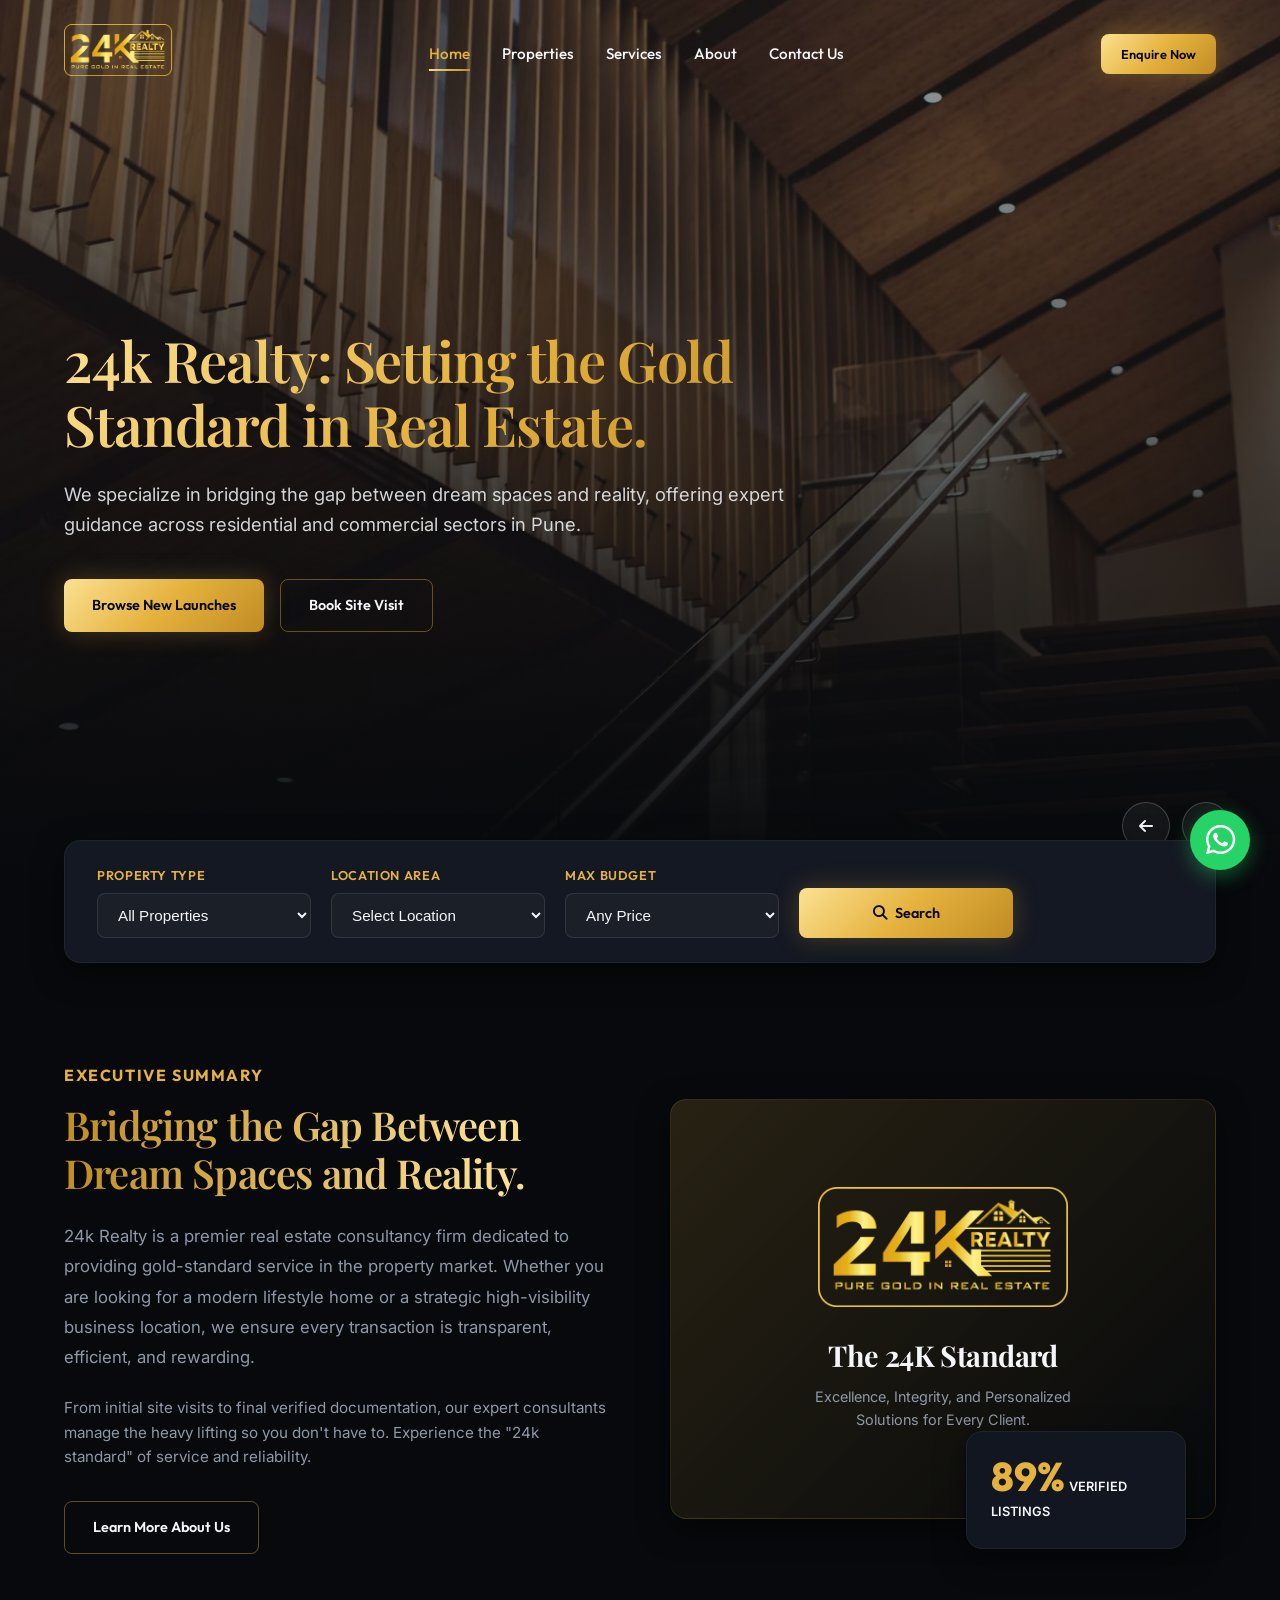
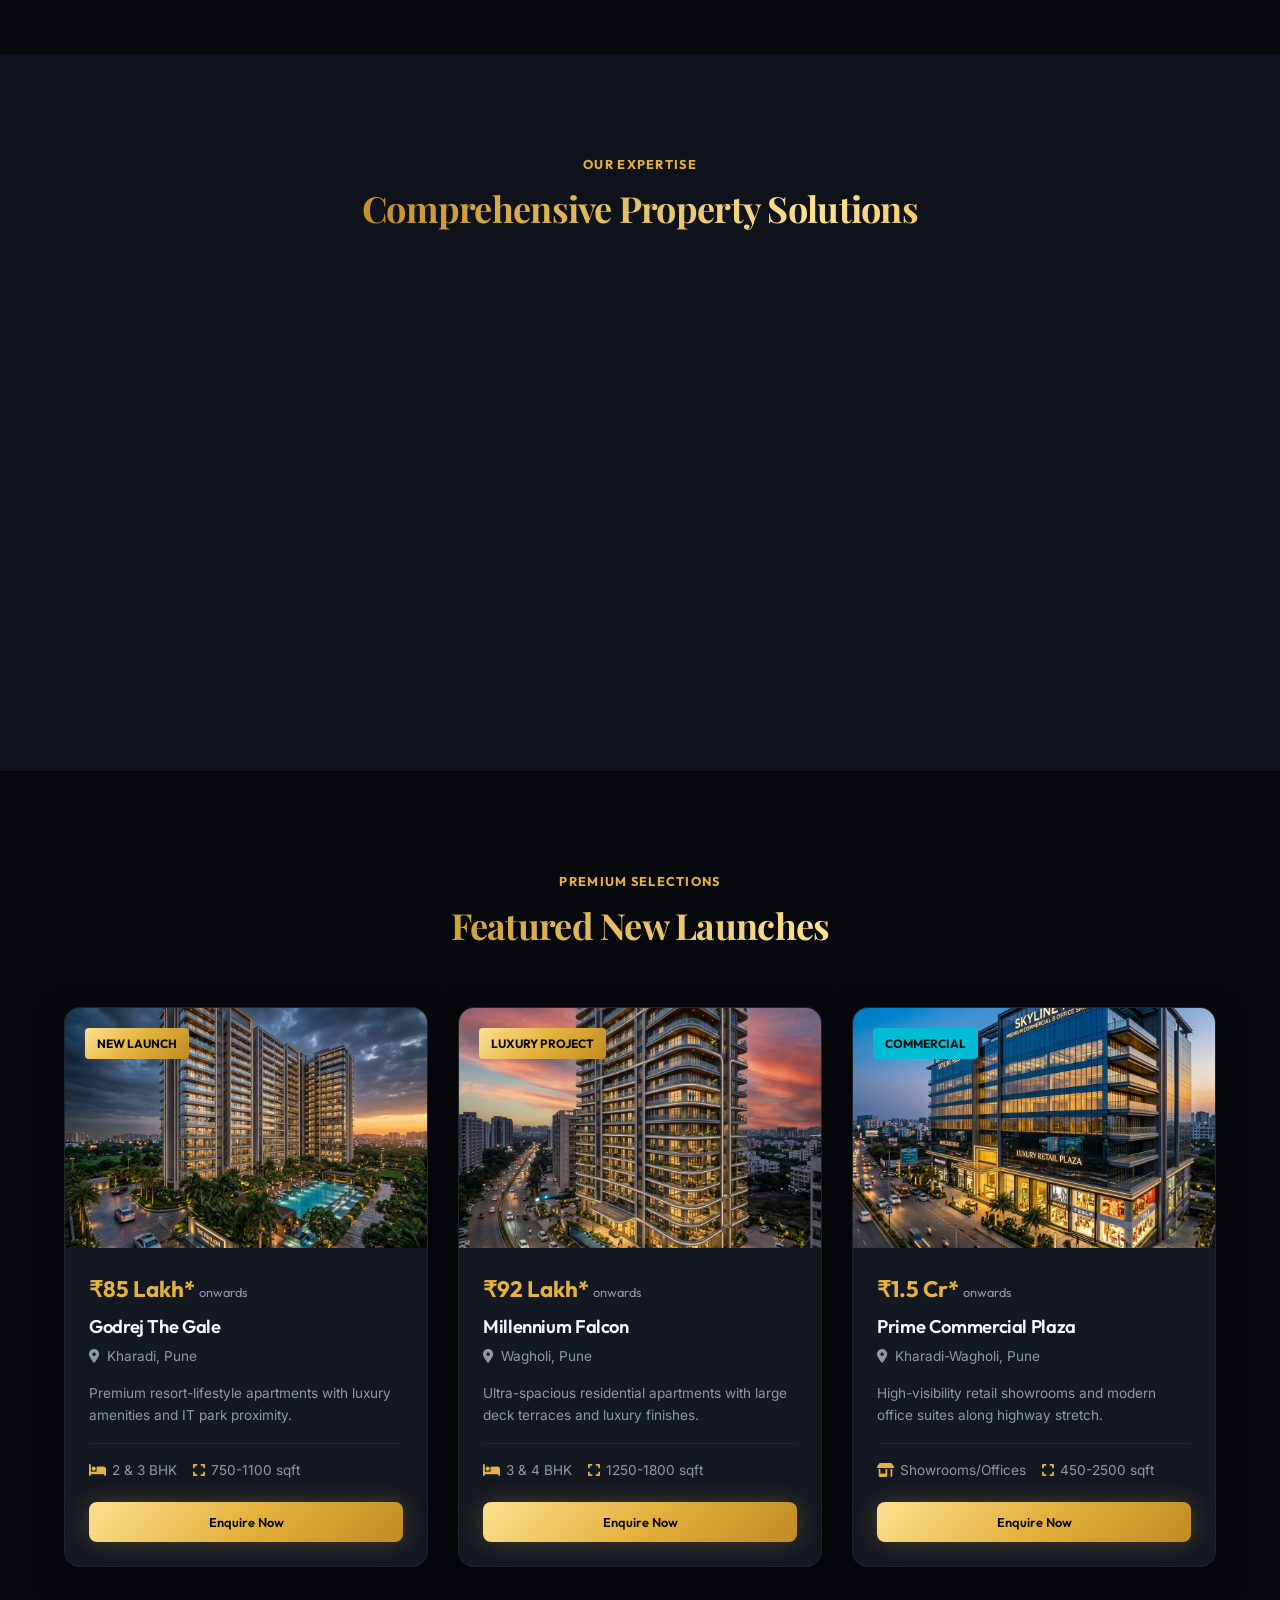
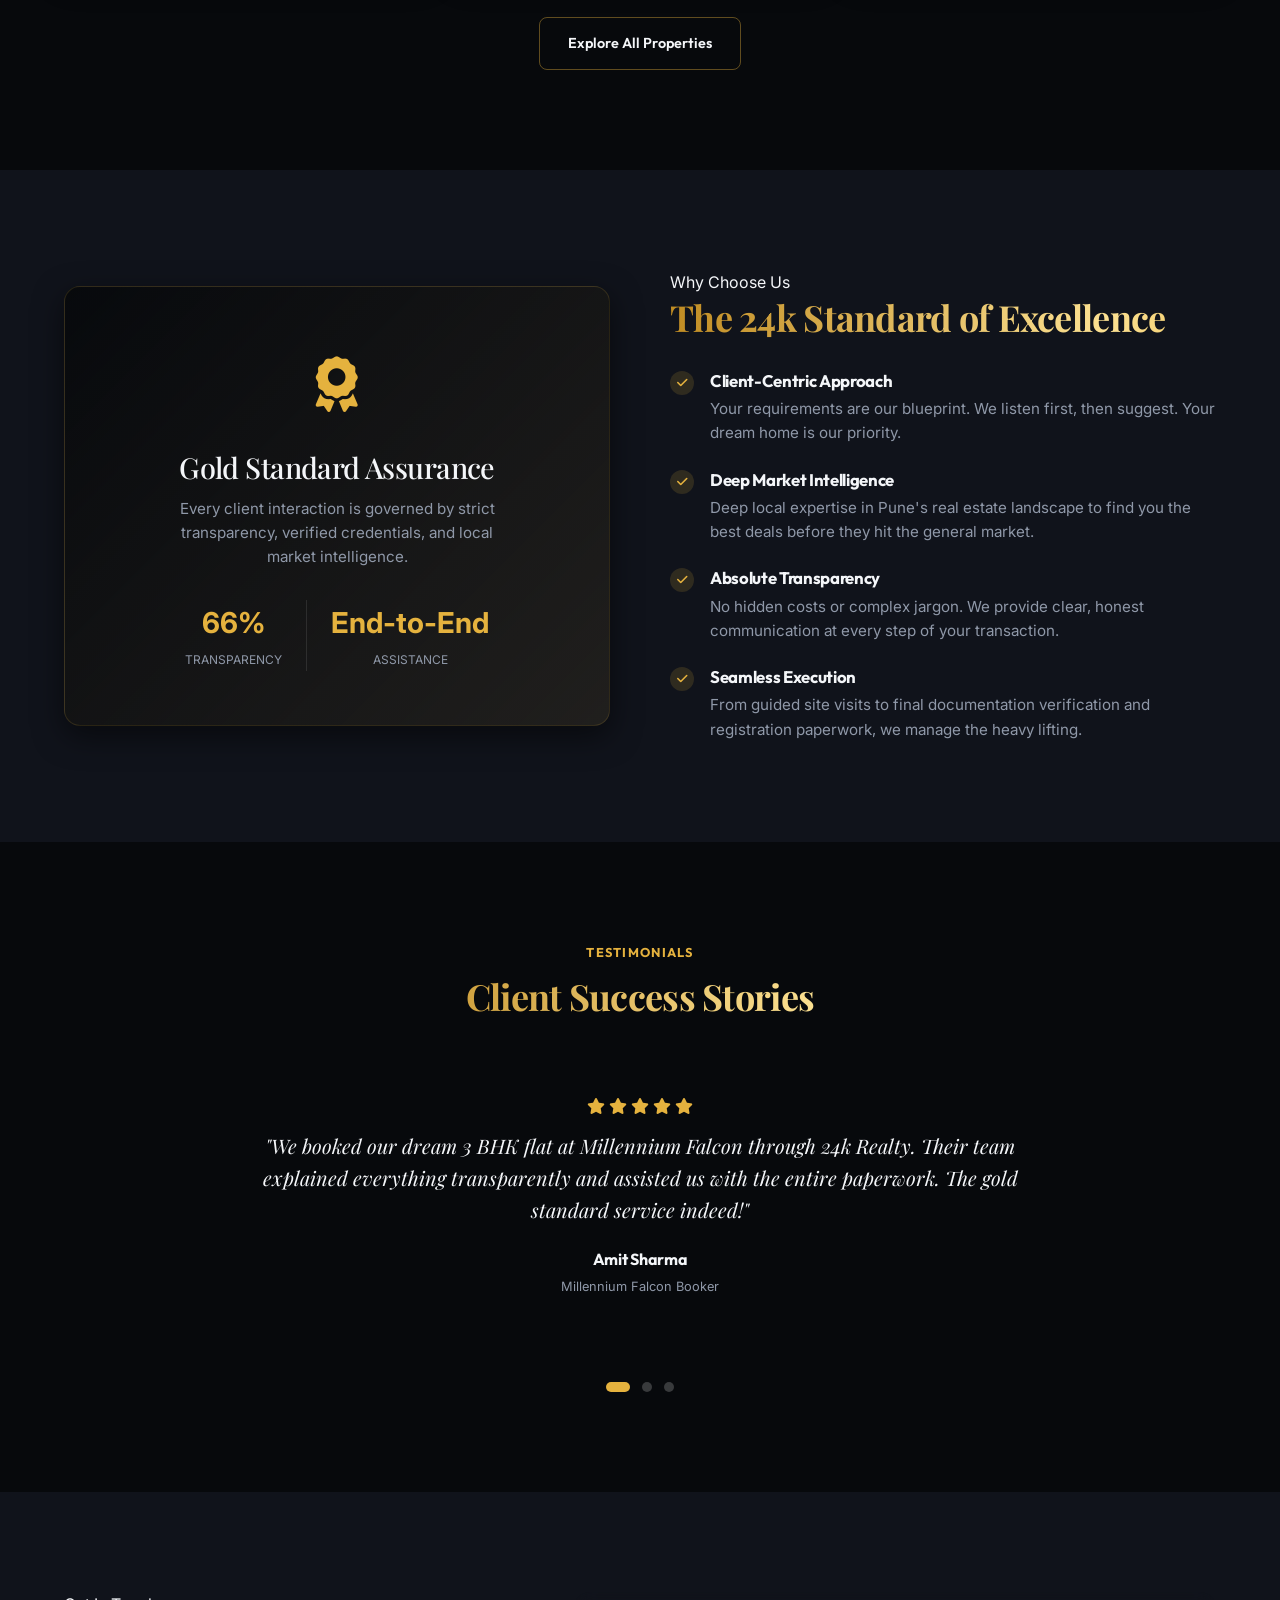
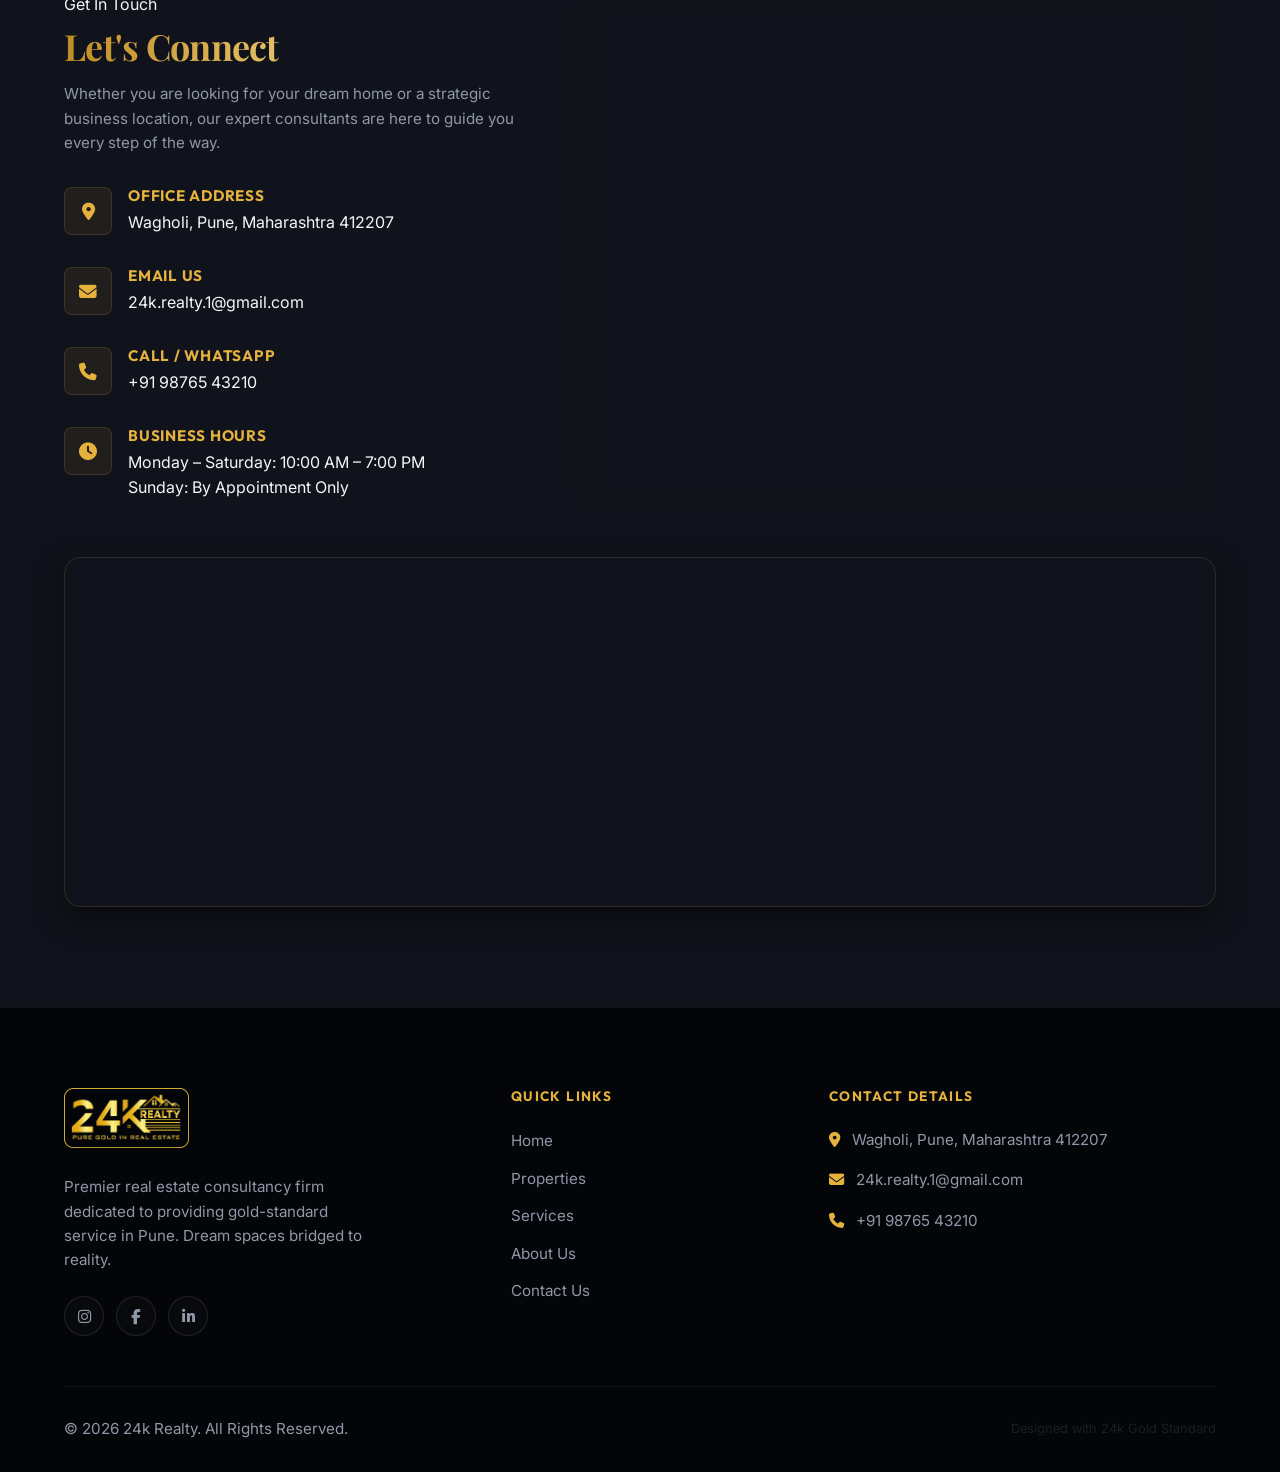
==== commit 497864fc: "Optimize page load speed by compressing images and adding lazy loading" ====
--- a/index.html
+++ b/index.html
@@ -170,7 +170,7 @@
                     <!-- Elegant Dark-Gold Aesthetic Image Frame -->
                     <div style="width: 100%; height: 420px; border-radius: var(--border-radius-lg); background: linear-gradient(135deg, rgba(229, 178, 62, 0.15) 0%, rgba(7, 9, 12, 0.9) 100%); border: var(--border-glass-gold); display: flex; align-items: center; justify-content: center; overflow: hidden; box-shadow: var(--shadow-soft);">
                         <div style="text-align: center; padding: 40px;">
-                            <img src="assets/images/logo-light.png" alt="24K Logo Symbol" style="height: 120px; width: auto; margin-bottom: 24px;">
+                            <img src="assets/images/logo-light.png" alt="24K Logo Symbol" style="height: 120px; width: auto; margin-bottom: 24px;" loading="lazy">
                             <h3 style="font-family: var(--font-serif); font-size: 1.8rem; margin-bottom: 12px;">The 24K Standard</h3>
                             <p style="max-width: 320px; margin: 0 auto; font-size: 0.9rem;">Excellence, Integrity, and Personalized Solutions for Every Client.</p>
                         </div>
@@ -249,7 +249,7 @@
                 <!-- Project 1: Godrej The Gale -->
                 <div class="property-card">
                     <div class="property-image-wrap">
-                        <img src="assets/images/godrej-gale-banner.jpg" alt="Godrej The Gale Kharadi">
+                        <img src="assets/images/godrej-gale-banner.jpg" alt="Godrej The Gale Kharadi" loading="lazy">
                         <div class="property-badge badge-launch">New Launch</div>
                         <a href="property-single.html?project=godrej-the-gale" class="btn btn-primary property-details-btn" style="padding: 8px 16px; font-size: 0.75rem;">View Details</a>
                     </div>
@@ -271,7 +271,7 @@
                 <!-- Project 2: Millennium Falcon -->
                 <div class="property-card">
                     <div class="property-image-wrap">
-                        <img src="assets/images/millennium-falcon-banner.jpg" alt="Millennium Falcon Wagholi">
+                        <img src="assets/images/millennium-falcon-banner.jpg" alt="Millennium Falcon Wagholi" loading="lazy">
                         <div class="property-badge badge-launch">Luxury Project</div>
                         <a href="property-single.html?project=millennium-falcon" class="btn btn-primary property-details-btn" style="padding: 8px 16px; font-size: 0.75rem;">View Details</a>
                     </div>
@@ -293,7 +293,7 @@
                 <!-- Project 3: Prime Commercial Plaza -->
                 <div class="property-card">
                     <div class="property-image-wrap">
-                        <img src="assets/images/commercial-plaza-banner.jpg" alt="Commercial Spaces Kharadi">
+                        <img src="assets/images/commercial-plaza-banner.jpg" alt="Commercial Spaces Kharadi" loading="lazy">
                         <div class="property-badge badge-commercial">Commercial</div>
                         <a href="property-single.html?project=prime-commercial-plaza" class="btn btn-primary property-details-btn" style="padding: 8px 16px; font-size: 0.75rem;">View Details</a>
                     </div>
@@ -535,7 +535,7 @@
         <div class="container">
             <div class="footer-grid">
                 <div class="footer-brand">
-                    <img src="assets/images/logo-light.png" alt="24k Realty Footer Logo" class="footer-logo">
+                    <img src="assets/images/logo-light.png" alt="24k Realty Footer Logo" class="footer-logo" loading="lazy">
                     <p>Premier real estate consultancy firm dedicated to providing gold-standard service in Pune. Dream spaces bridged to reality.</p>
                     <div class="social-links">
                         <a href="https://www.instagram.com/24k_realty?igsh=dnp0ZDlnb3Juazho" target="_blank" rel="noopener noreferrer" class="social-link"><i class="fa-brands fa-instagram"></i></a>
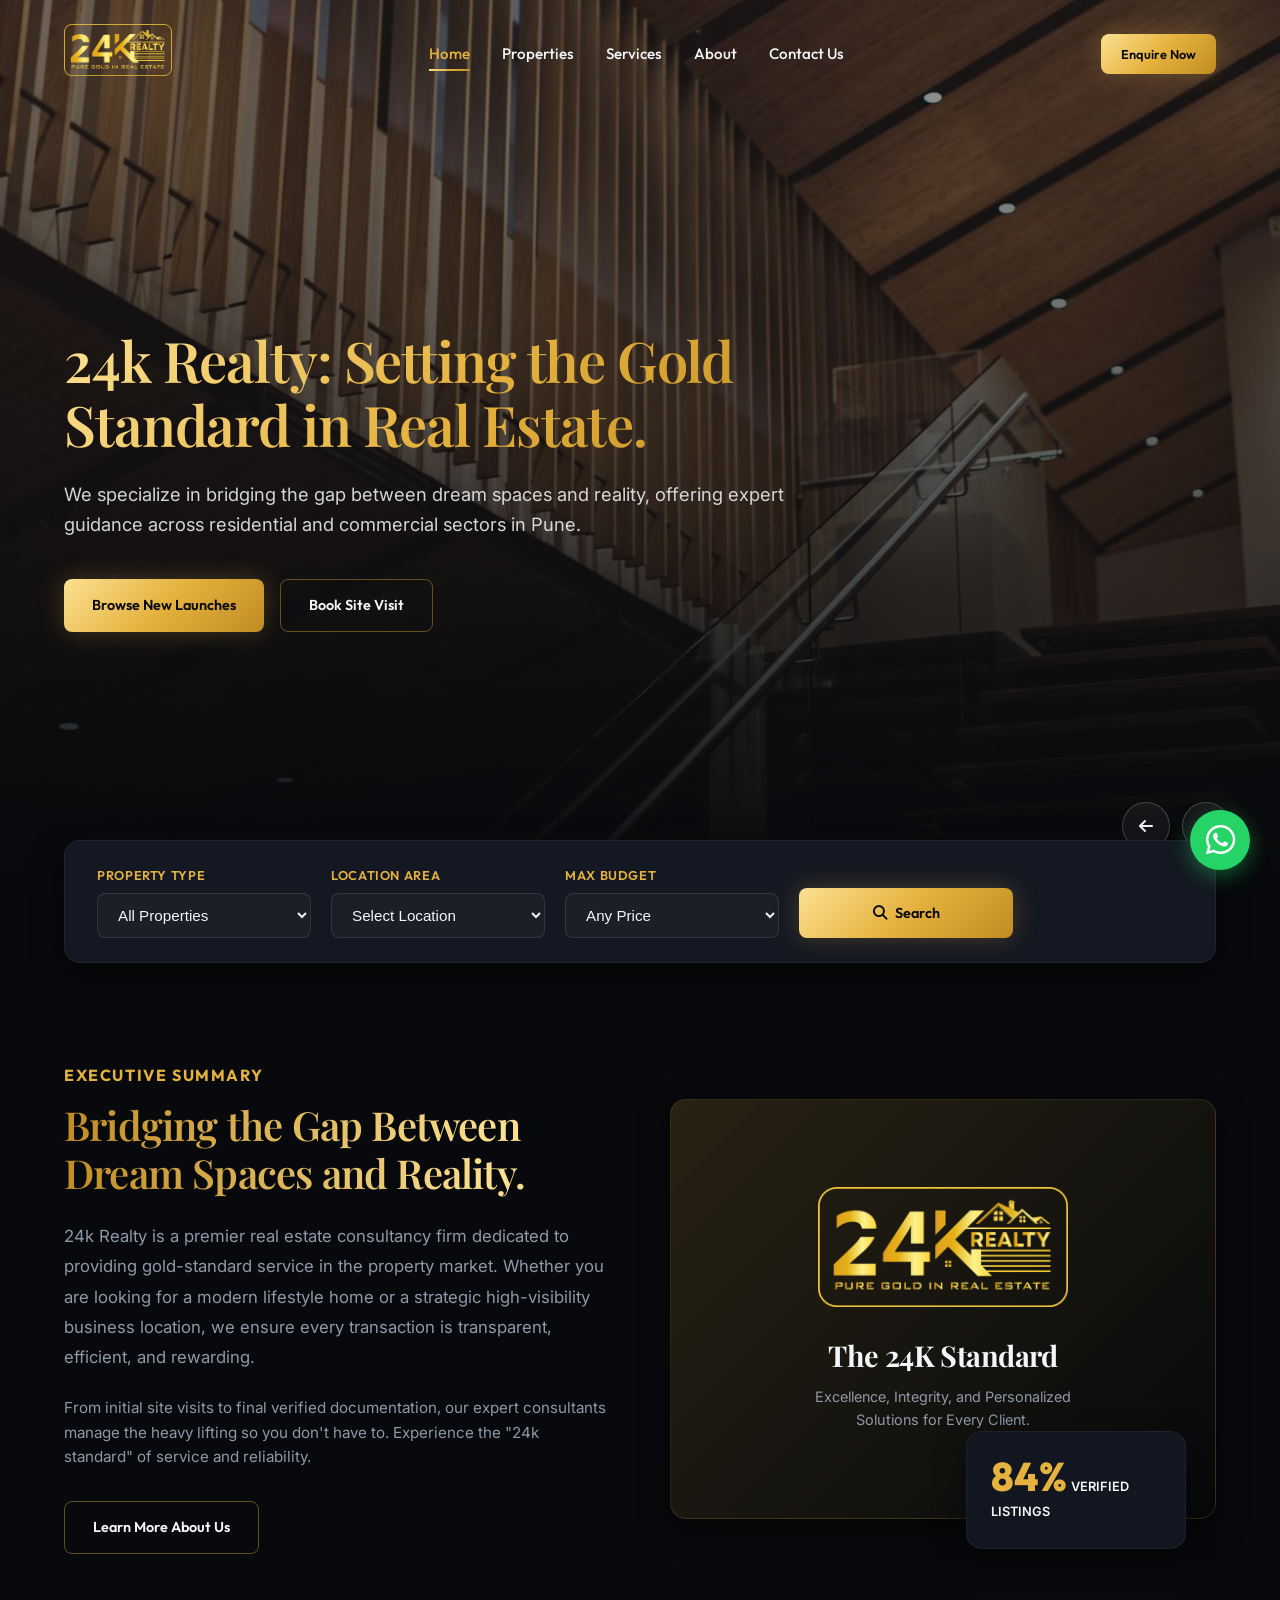
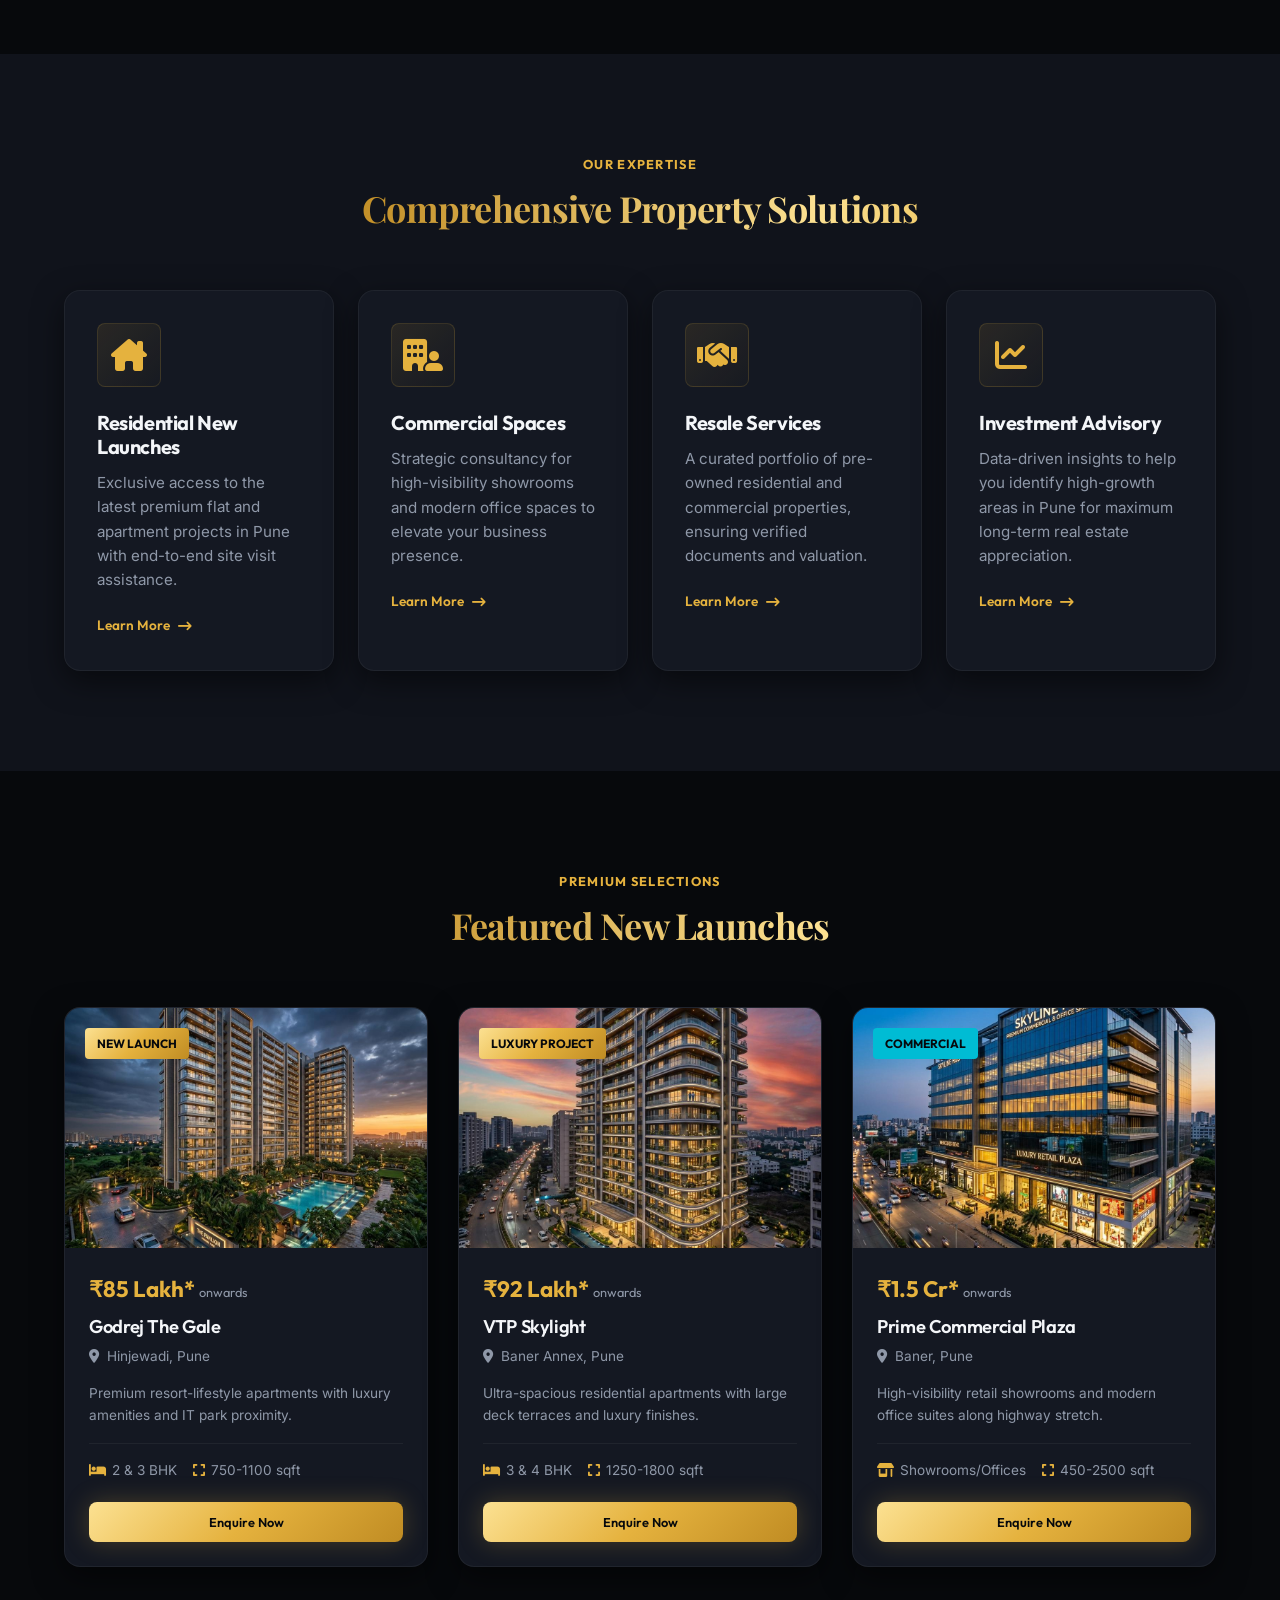
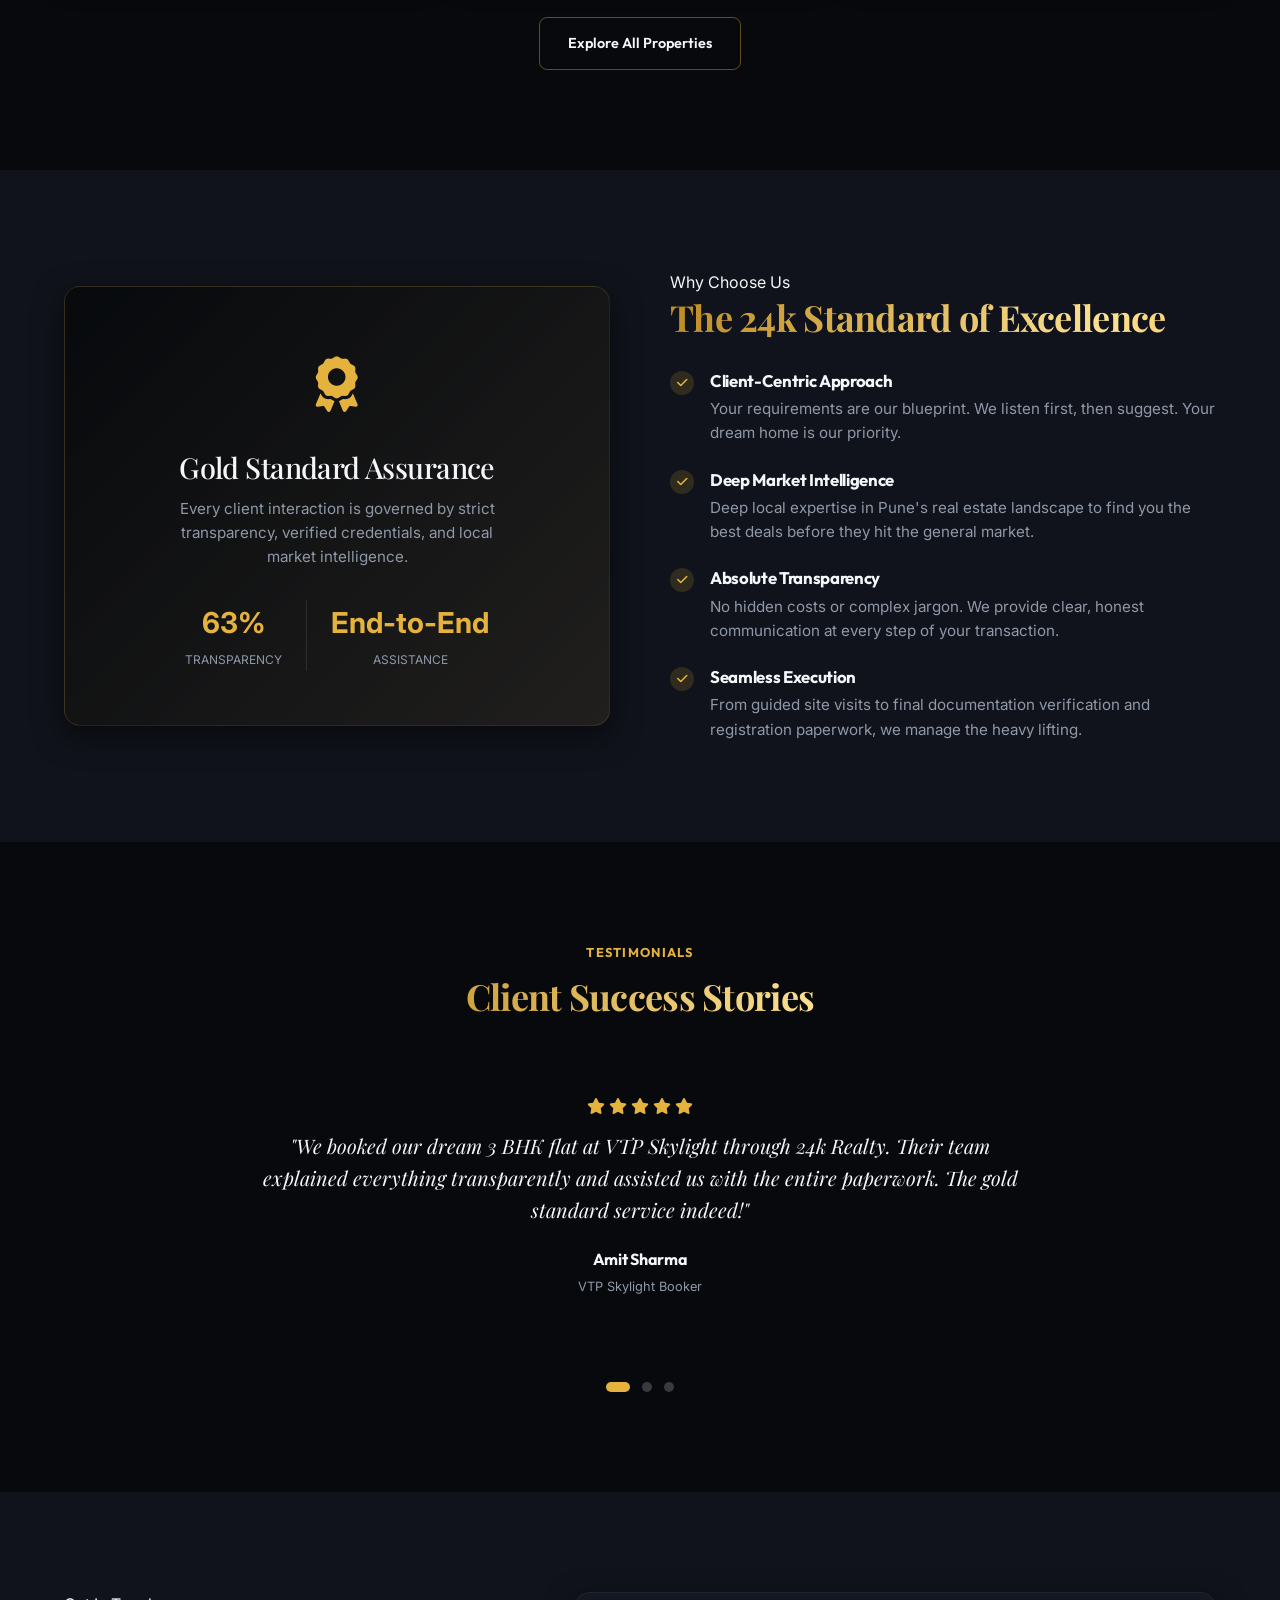
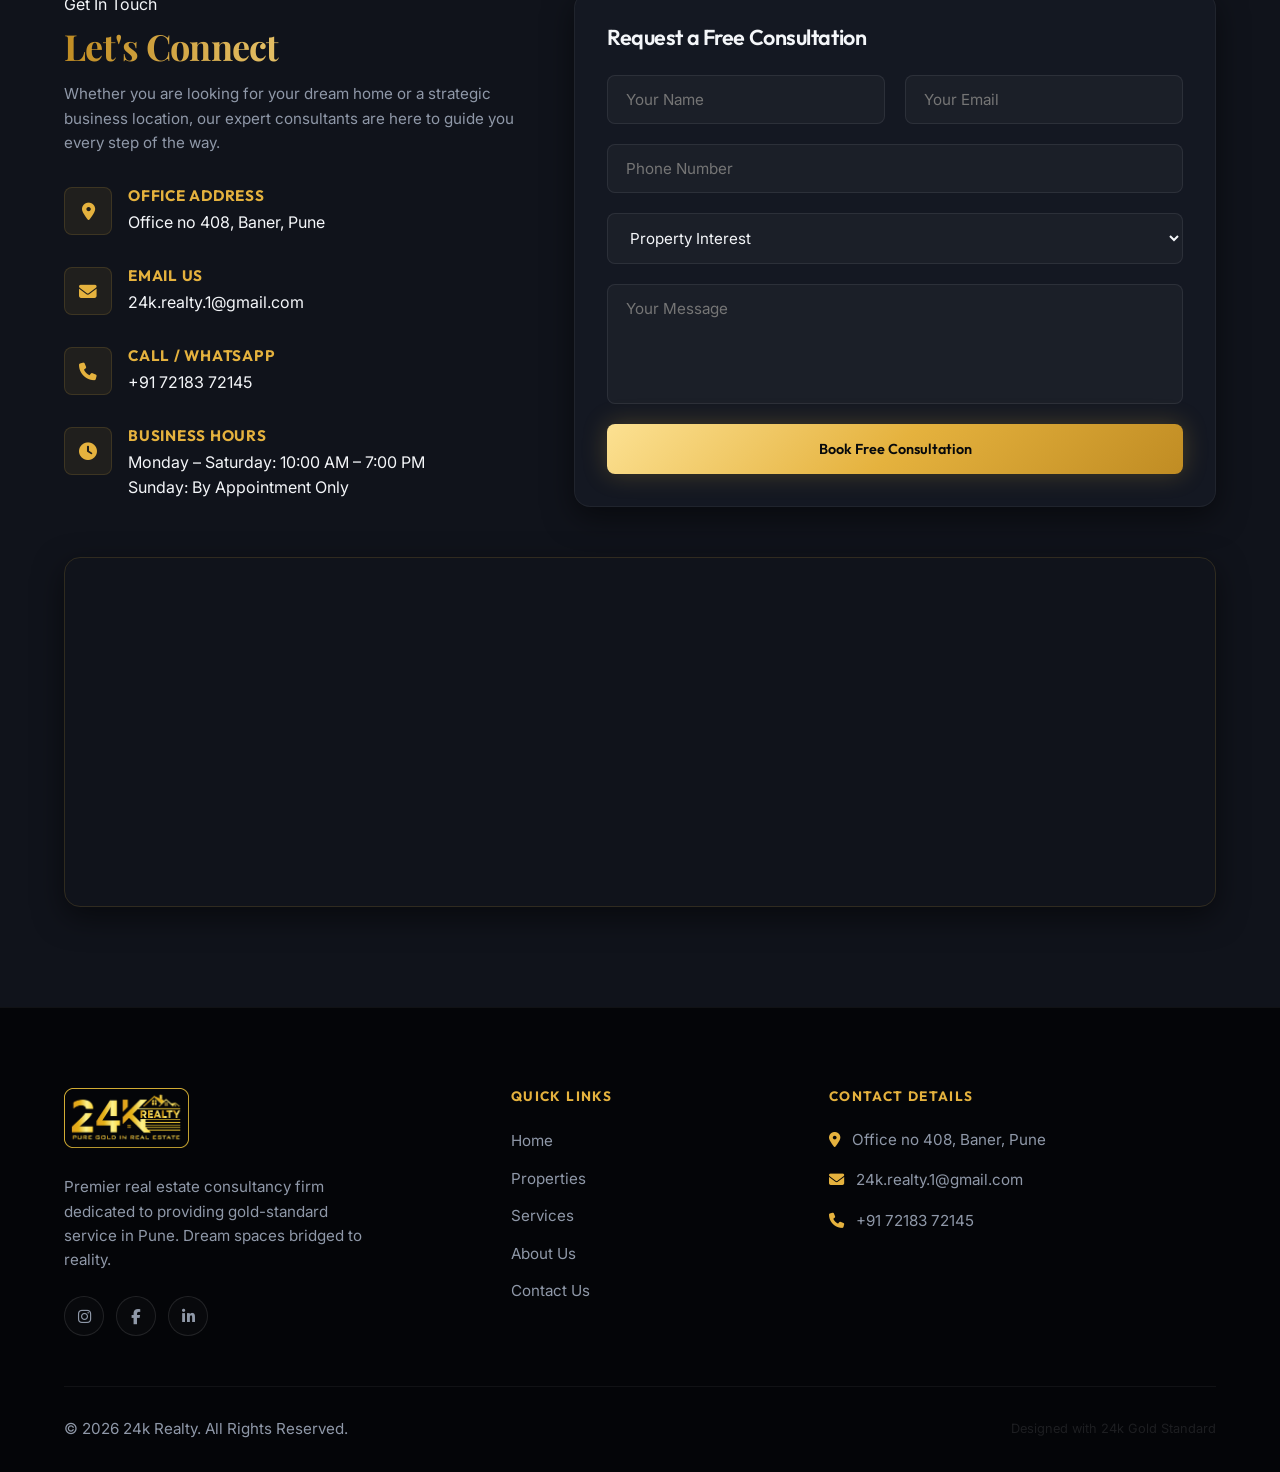
==== commit c64db170: "Update office address, phone/WhatsApp number, properties and locations" ====
--- a/index.html
+++ b/index.html
@@ -3,8 +3,8 @@
 <head>
     <meta charset="UTF-8">
     <meta name="viewport" content="width=device-width, initial-scale=1.0">
-    <meta name="description" content="24k Realty is Pune's premier real estate consultancy, offering premium flats and commercial spaces in Kharadi, Wagholi, and nearby. Setting the gold standard.">
-    <meta name="keywords" content="24k Realty, Real Estate Pune, Flats in Wagholi, Commercial Showrooms Kharadi, Godrej The Gale, Millennium Falcon">
+    <meta name="description" content="24k Realty is Pune's premier real estate consultancy, offering premium flats and commercial spaces in Baner, Hinjewadi, and nearby. Setting the gold standard.">
+    <meta name="keywords" content="24k Realty, Real Estate Pune, Flats in Baner, Commercial Showrooms Baner, Godrej The Gale, VTP Skylight">
     <meta name="author" content="24K Realty">
     
     <title>24k Realty - Setting the Gold Standard in Real Estate</title>
@@ -134,7 +134,8 @@
                     <label for="searchLocation">Location Area</label>
                     <select class="filter-select" id="searchLocation">
                         <option value="">Select Location</option>
-                        <option value="Wagholi">Wagholi, Pune</option>
+                        <option value="Hinjewadi">Hinjewadi, Pune</option>
+                        <option value="Baner">Baner, Pune</option>
                         <option value="Kharadi">Kharadi, Pune</option>
                     </select>
                 </div>
@@ -249,14 +250,14 @@
                 <!-- Project 1: Godrej The Gale -->
                 <div class="property-card">
                     <div class="property-image-wrap">
-                        <img src="assets/images/godrej-gale-banner.jpg" alt="Godrej The Gale Kharadi" loading="lazy">
+                        <img src="assets/images/godrej-gale-banner.jpg" alt="Godrej The Gale Hinjewadi" loading="lazy">
                         <div class="property-badge badge-launch">New Launch</div>
                         <a href="property-single.html?project=godrej-the-gale" class="btn btn-primary property-details-btn" style="padding: 8px 16px; font-size: 0.75rem;">View Details</a>
                     </div>
                     <div class="property-content-block">
                         <div class="property-price">₹85 Lakh* <span style="font-size: 0.8rem; font-weight: 400; color: var(--text-muted);">onwards</span></div>
                         <h3 class="property-title">Godrej The Gale</h3>
-                        <div class="property-location"><i class="fa-solid fa-location-dot"></i> Kharadi, Pune</div>
+                        <div class="property-location"><i class="fa-solid fa-location-dot"></i> Hinjewadi, Pune</div>
                         <p style="font-size: 0.85rem; margin-bottom: 16px;">Premium resort-lifestyle apartments with luxury amenities and IT park proximity.</p>
                         <div class="property-specs-strip">
                             <div class="spec-item"><i class="fa-solid fa-bed"></i> <span>2 & 3 BHK</span></div>
@@ -268,24 +269,24 @@
                     </div>
                 </div>
                 
-                <!-- Project 2: Millennium Falcon -->
+                <!-- Project 2: VTP Skylight -->
                 <div class="property-card">
                     <div class="property-image-wrap">
-                        <img src="assets/images/millennium-falcon-banner.jpg" alt="Millennium Falcon Wagholi" loading="lazy">
+                        <img src="assets/images/millennium-falcon-banner.jpg" alt="VTP Skylight Baner Annex" loading="lazy">
                         <div class="property-badge badge-launch">Luxury Project</div>
-                        <a href="property-single.html?project=millennium-falcon" class="btn btn-primary property-details-btn" style="padding: 8px 16px; font-size: 0.75rem;">View Details</a>
+                        <a href="property-single.html?project=vtp-skylight" class="btn btn-primary property-details-btn" style="padding: 8px 16px; font-size: 0.75rem;">View Details</a>
                     </div>
                     <div class="property-content-block">
                         <div class="property-price">₹92 Lakh* <span style="font-size: 0.8rem; font-weight: 400; color: var(--text-muted);">onwards</span></div>
-                        <h3 class="property-title">Millennium Falcon</h3>
-                        <div class="property-location"><i class="fa-solid fa-location-dot"></i> Wagholi, Pune</div>
+                        <h3 class="property-title">VTP Skylight</h3>
+                        <div class="property-location"><i class="fa-solid fa-location-dot"></i> Baner Annex, Pune</div>
                         <p style="font-size: 0.85rem; margin-bottom: 16px;">Ultra-spacious residential apartments with large deck terraces and luxury finishes.</p>
                         <div class="property-specs-strip">
                             <div class="spec-item"><i class="fa-solid fa-bed"></i> <span>3 & 4 BHK</span></div>
                             <div class="spec-item"><i class="fa-solid fa-expand"></i> <span>1250-1800 sqft</span></div>
                         </div>
                         <div style="margin-top: 20px; display: flex; gap: 10px;">
-                            <a href="#" class="btn btn-primary trigger-enquiry" data-property="Millennium Falcon" style="flex: 1; padding: 10px; font-size: 0.8rem;">Enquire Now</a>
+                            <a href="#" class="btn btn-primary trigger-enquiry" data-property="VTP Skylight" style="flex: 1; padding: 10px; font-size: 0.8rem;">Enquire Now</a>
                         </div>
                     </div>
                 </div>
@@ -293,14 +294,14 @@
                 <!-- Project 3: Prime Commercial Plaza -->
                 <div class="property-card">
                     <div class="property-image-wrap">
-                        <img src="assets/images/commercial-plaza-banner.jpg" alt="Commercial Spaces Kharadi" loading="lazy">
+                        <img src="assets/images/commercial-plaza-banner.jpg" alt="Commercial Spaces Baner" loading="lazy">
                         <div class="property-badge badge-commercial">Commercial</div>
                         <a href="property-single.html?project=prime-commercial-plaza" class="btn btn-primary property-details-btn" style="padding: 8px 16px; font-size: 0.75rem;">View Details</a>
                     </div>
                     <div class="property-content-block">
                         <div class="property-price">₹1.5 Cr* <span style="font-size: 0.8rem; font-weight: 400; color: var(--text-muted);">onwards</span></div>
                         <h3 class="property-title">Prime Commercial Plaza</h3>
-                        <div class="property-location"><i class="fa-solid fa-location-dot"></i> Kharadi-Wagholi, Pune</div>
+                        <div class="property-location"><i class="fa-solid fa-location-dot"></i> Baner, Pune</div>
                         <p style="font-size: 0.85rem; margin-bottom: 16px;">High-visibility retail showrooms and modern office suites along highway stretch.</p>
                         <div class="property-specs-strip">
                             <div class="spec-item"><i class="fa-solid fa-shop"></i> <span>Showrooms/Offices</span></div>
@@ -400,11 +401,11 @@
                         <i class="fa-solid fa-star"></i><i class="fa-solid fa-star"></i><i class="fa-solid fa-star"></i><i class="fa-solid fa-star"></i><i class="fa-solid fa-star"></i>
                     </div>
                     <blockquote class="testimonial-text">
-                        "We booked our dream 3 BHK flat at Millennium Falcon through 24k Realty. Their team explained everything transparently and assisted us with the entire paperwork. The gold standard service indeed!"
+                        "We booked our dream 3 BHK flat at VTP Skylight through 24k Realty. Their team explained everything transparently and assisted us with the entire paperwork. The gold standard service indeed!"
                     </blockquote>
                     <div class="client-info">
                         <h4>Amit Sharma</h4>
-                        <span>Millennium Falcon Booker</span>
+                        <span>VTP Skylight Booker</span>
                     </div>
                 </div>
                 
@@ -457,7 +458,7 @@
                         <div class="contact-icon-box"><i class="fa-solid fa-location-dot"></i></div>
                         <div>
                             <h4>Office Address</h4>
-                            <p>Wagholi, Pune, Maharashtra 412207</p>
+                            <p>Office no 408, Baner, Pune</p>
                         </div>
                     </div>
                     
@@ -473,7 +474,7 @@
                         <div class="contact-icon-box"><i class="fa-solid fa-phone"></i></div>
                         <div>
                             <h4>Call / WhatsApp</h4>
-                            <p><a href="tel:+919876543210">+91 98765 43210</a></p>
+                            <p><a href="tel:+917218372145">+91 72183 72145</a></p>
                         </div>
                     </div>
                     
@@ -525,7 +526,7 @@
             
             <!-- Map Embed -->
             <div class="map-container">
-                <iframe src="https://www.google.com/maps/embed?pb=!1m18!1m12!1m3!1d3782.1287959080757!2d73.97880947599026!3d18.568282367715617!2m3!1f0!2f0!3f0!3m2!1i1024!2i768!4f13.1!3m3!1m2!1s0x3bc2c3c54c30c9eb%3A0xe54ef84c79402e6d!2sWagholi%2C%20Pune%2C%20Maharashtra!5e0!3m2!1sen!2sin!4v1718276098000!5m2!1sen!2sin" allowfullscreen="" loading="lazy" referrerpolicy="no-referrer-when-downgrade"></iframe>
+                <iframe src="https://maps.google.com/maps?q=Office%20no%20408,%20Baner,%20Pune&t=&z=15&ie=UTF8&iwloc=&output=embed" allowfullscreen="" loading="lazy" referrerpolicy="no-referrer-when-downgrade"></iframe>
             </div>
         </div>
     </section>
@@ -558,9 +559,9 @@
                 <div class="footer-contact">
                     <h4>Contact Details</h4>
                     <ul>
-                        <li><i class="fa-solid fa-location-dot"></i> <span>Wagholi, Pune, Maharashtra 412207</span></li>
+                        <li><i class="fa-solid fa-location-dot"></i> <span>Office no 408, Baner, Pune</span></li>
                         <li><i class="fa-solid fa-envelope"></i> <a href="mailto:24k.realty.1@gmail.com">24k.realty.1@gmail.com</a></li>
-                        <li><i class="fa-solid fa-phone"></i> <a href="tel:+919876543210">+91 98765 43210</a></li>
+                        <li><i class="fa-solid fa-phone"></i> <a href="tel:+917218372145">+91 72183 72145</a></li>
                     </ul>
                 </div>
             </div>
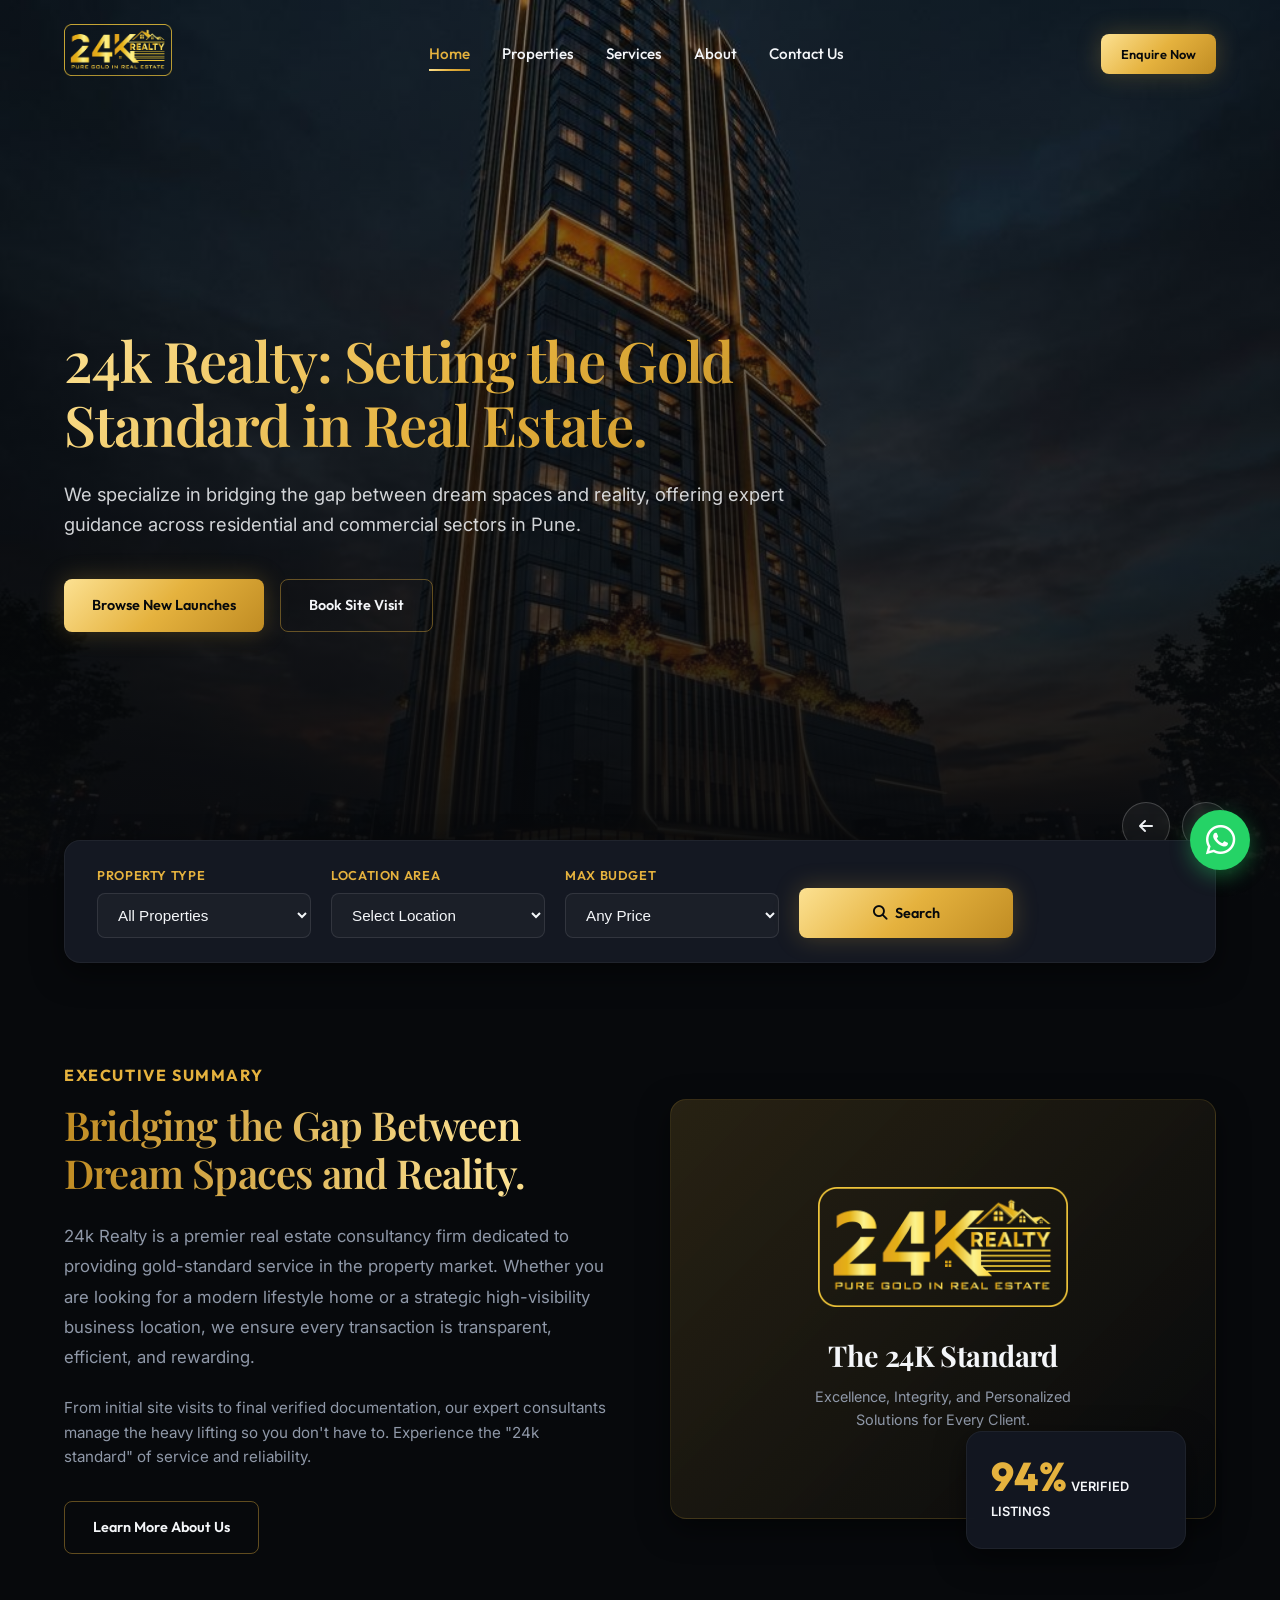
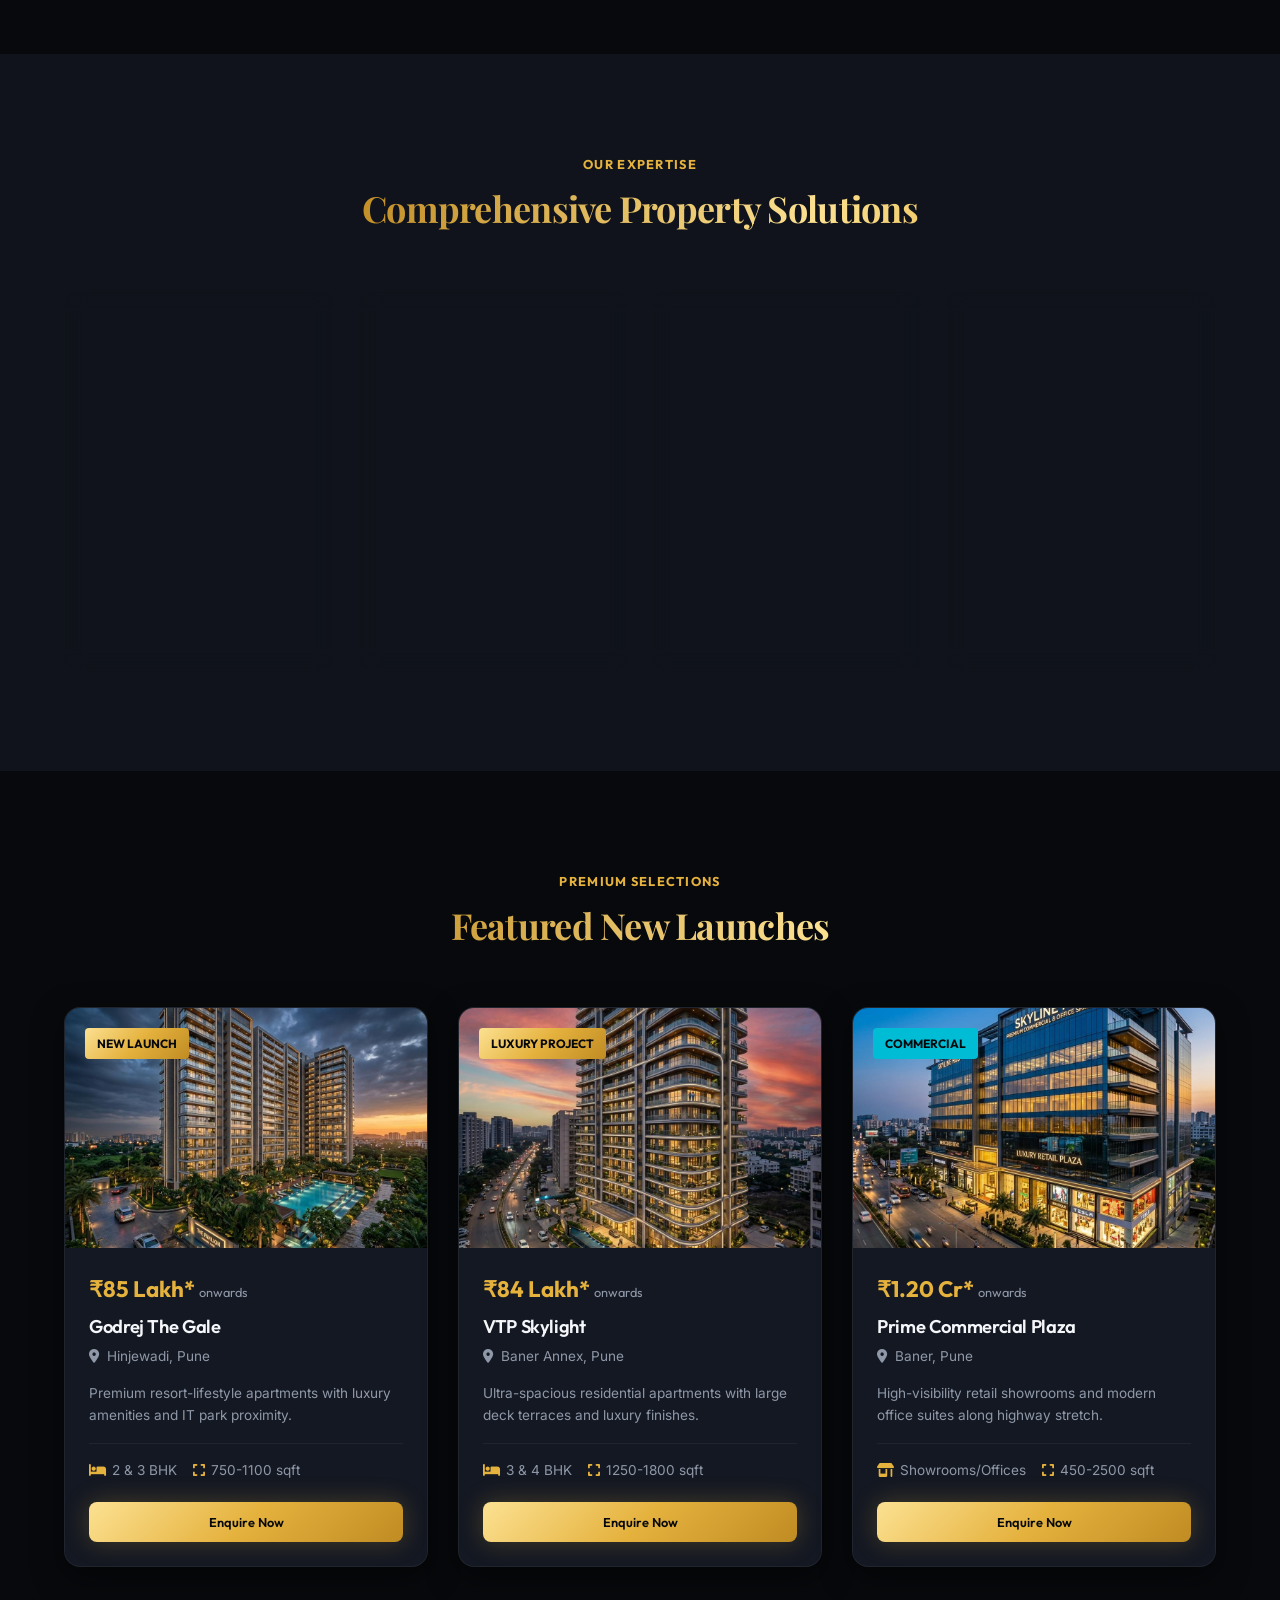
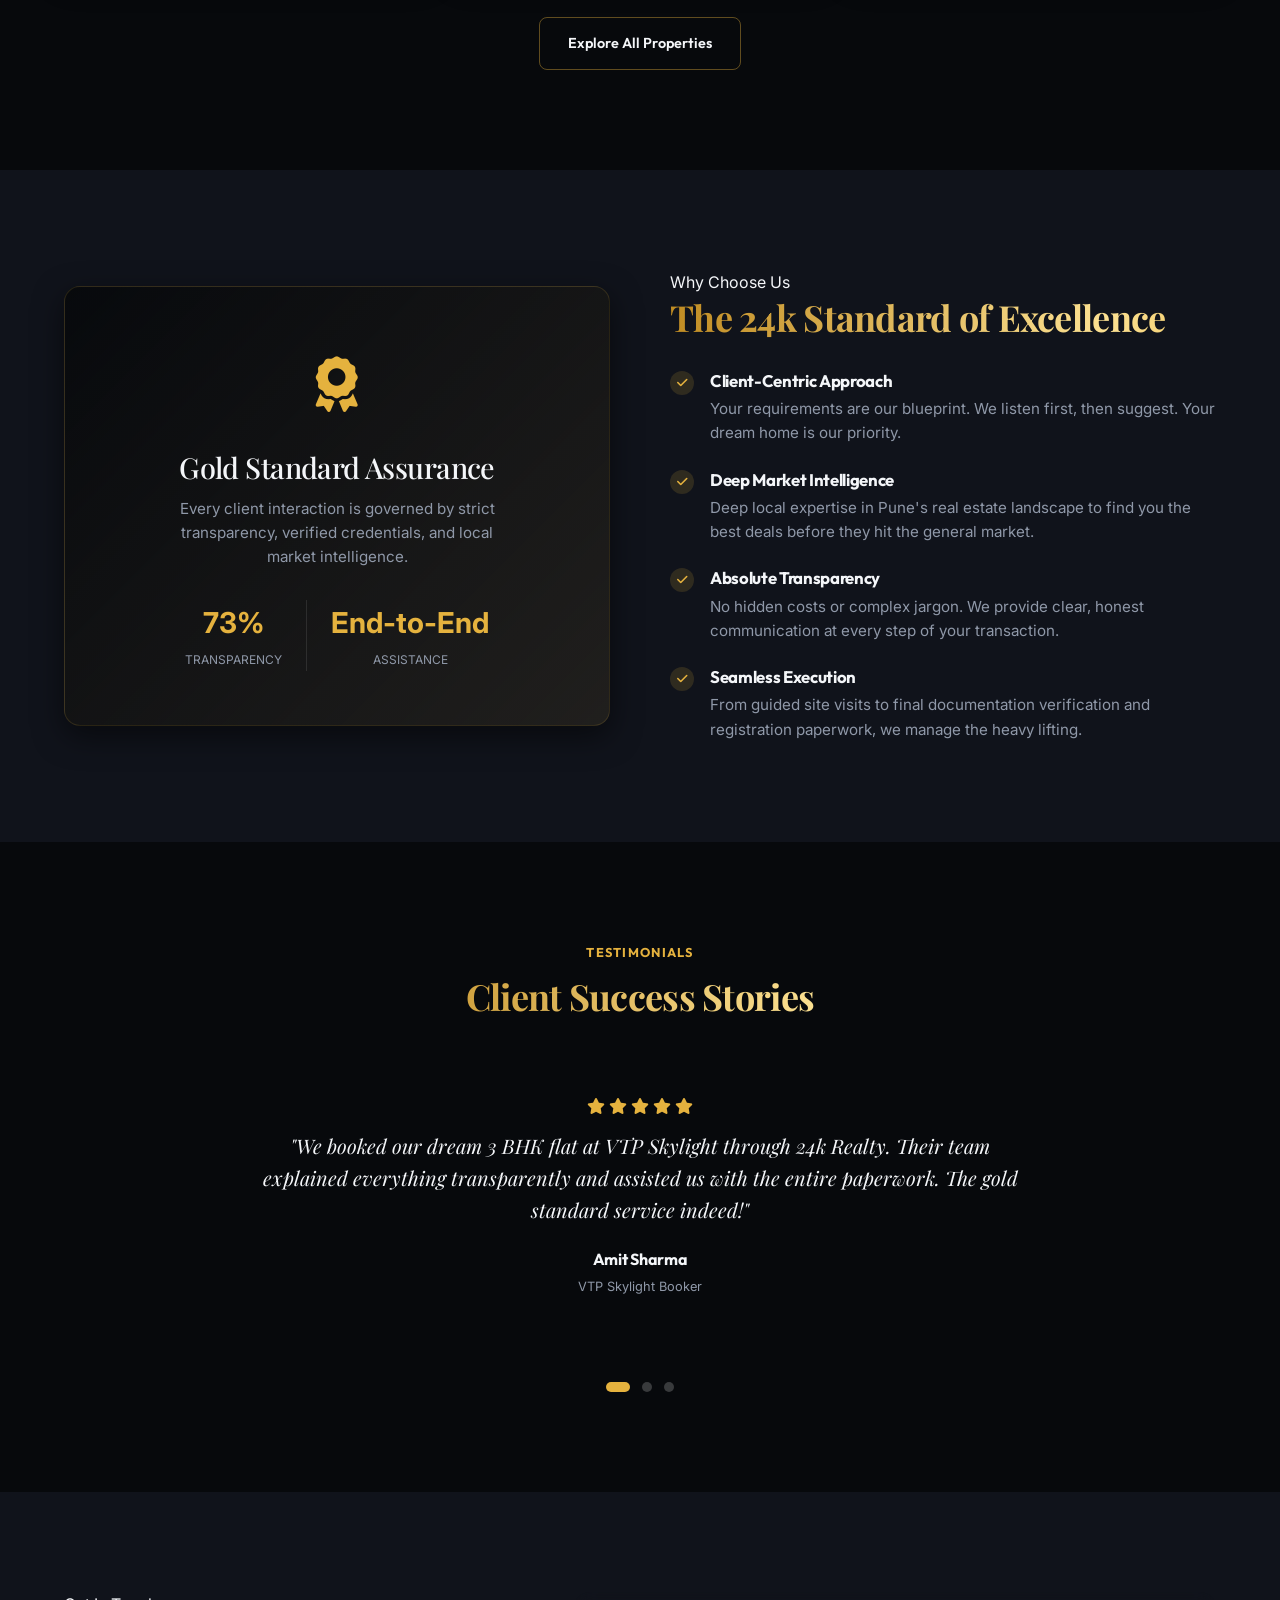
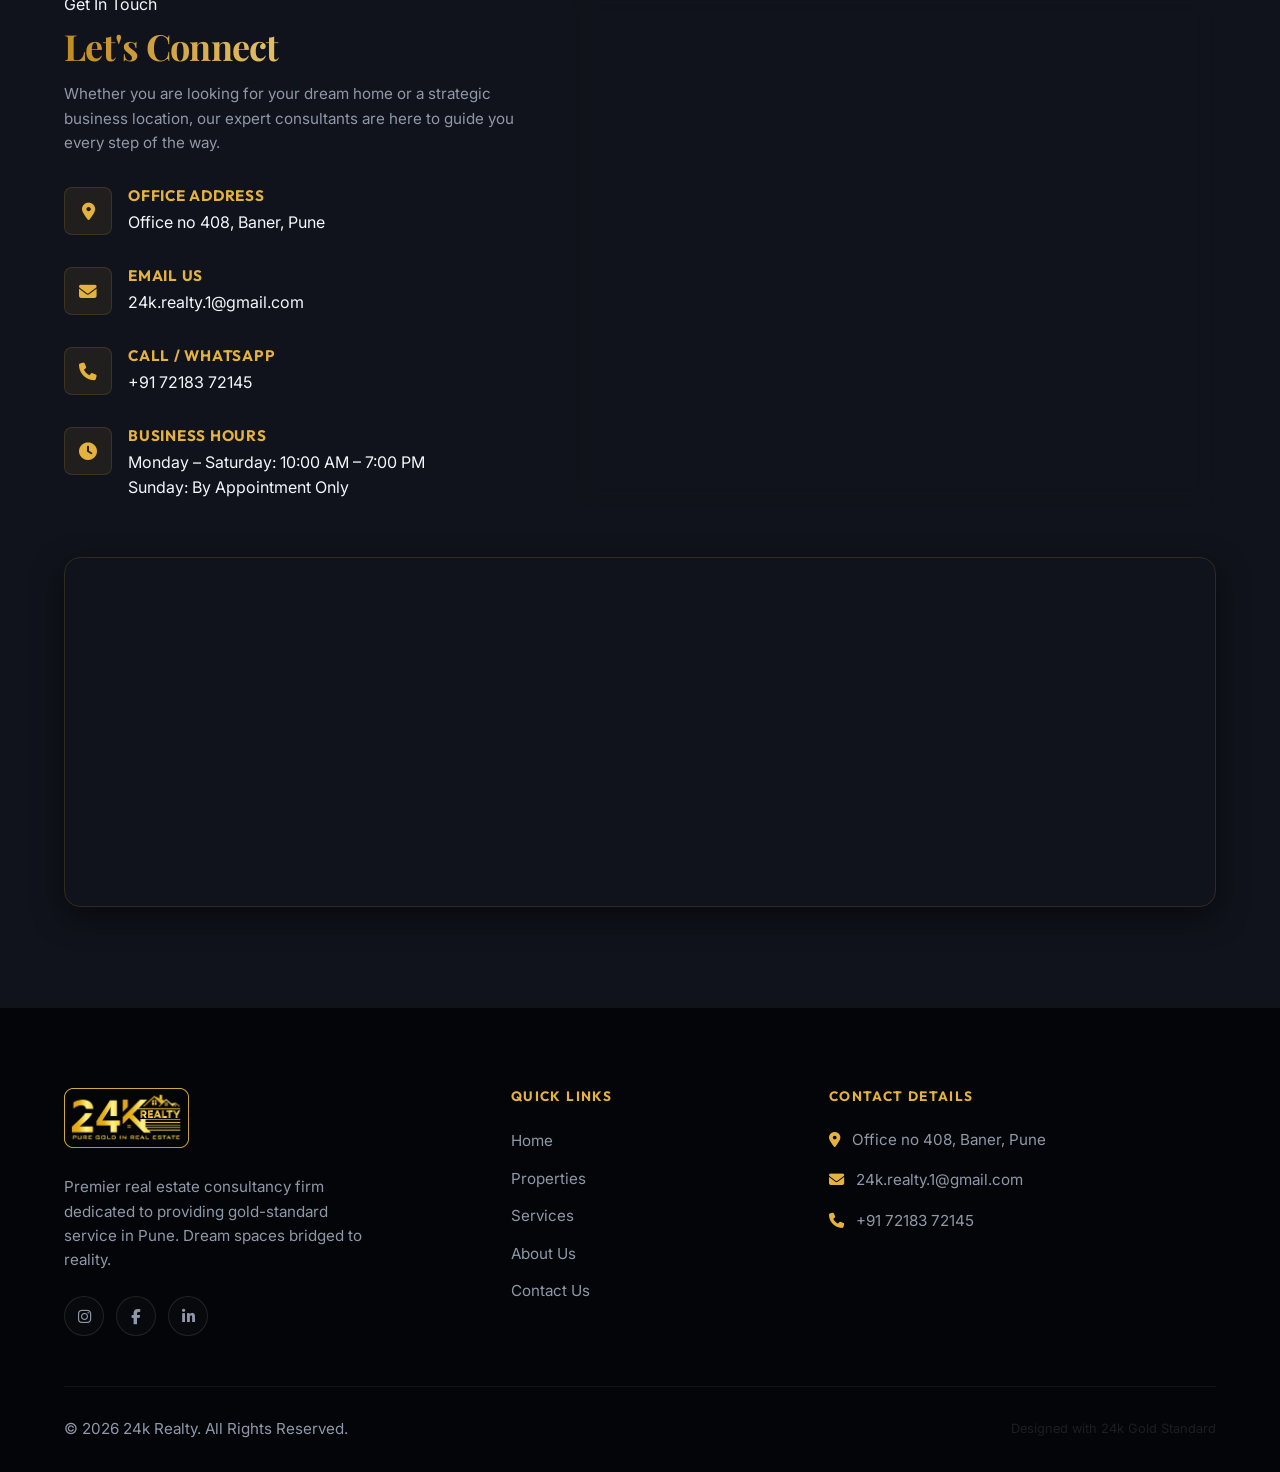
==== commit 6a1d1a3a: "Add Open Graph meta tags for social media previews" ====
--- a/index.html
+++ b/index.html
@@ -6,6 +6,13 @@
     <meta name="description" content="24k Realty is Pune's premier real estate consultancy, offering premium flats and commercial spaces in Baner, Hinjewadi, and nearby. Setting the gold standard.">
     <meta name="keywords" content="24k Realty, Real Estate Pune, Flats in Baner, Commercial Showrooms Baner, Godrej The Gale, VTP Skylight">
     <meta name="author" content="24K Realty">
+    
+    <!-- Open Graph / Facebook / WhatsApp -->
+    <meta property="og:type" content="website">
+    <meta property="og:url" content="https://www.24krealty.in/">
+    <meta property="og:title" content="24k Realty - Setting the Gold Standard in Real Estate">
+    <meta property="og:description" content="24k Realty is Pune's premier real estate consultancy, offering premium flats and commercial spaces in Baner, Hinjewadi, and nearby. Setting the gold standard.">
+    <meta property="og:image" content="https://www.24krealty.in/assets/images/logo-light.png">
     
     <title>24k Realty - Setting the Gold Standard in Real Estate</title>
     
@@ -277,7 +284,7 @@
                         <a href="property-single.html?project=vtp-skylight" class="btn btn-primary property-details-btn" style="padding: 8px 16px; font-size: 0.75rem;">View Details</a>
                     </div>
                     <div class="property-content-block">
-                        <div class="property-price">₹92 Lakh* <span style="font-size: 0.8rem; font-weight: 400; color: var(--text-muted);">onwards</span></div>
+                        <div class="property-price">₹84 Lakh* <span style="font-size: 0.8rem; font-weight: 400; color: var(--text-muted);">onwards</span></div>
                         <h3 class="property-title">VTP Skylight</h3>
                         <div class="property-location"><i class="fa-solid fa-location-dot"></i> Baner Annex, Pune</div>
                         <p style="font-size: 0.85rem; margin-bottom: 16px;">Ultra-spacious residential apartments with large deck terraces and luxury finishes.</p>
@@ -299,7 +306,7 @@
                         <a href="property-single.html?project=prime-commercial-plaza" class="btn btn-primary property-details-btn" style="padding: 8px 16px; font-size: 0.75rem;">View Details</a>
                     </div>
                     <div class="property-content-block">
-                        <div class="property-price">₹1.5 Cr* <span style="font-size: 0.8rem; font-weight: 400; color: var(--text-muted);">onwards</span></div>
+                        <div class="property-price">₹1.20 Cr* <span style="font-size: 0.8rem; font-weight: 400; color: var(--text-muted);">onwards</span></div>
                         <h3 class="property-title">Prime Commercial Plaza</h3>
                         <div class="property-location"><i class="fa-solid fa-location-dot"></i> Baner, Pune</div>
                         <p style="font-size: 0.85rem; margin-bottom: 16px;">High-visibility retail showrooms and modern office suites along highway stretch.</p>
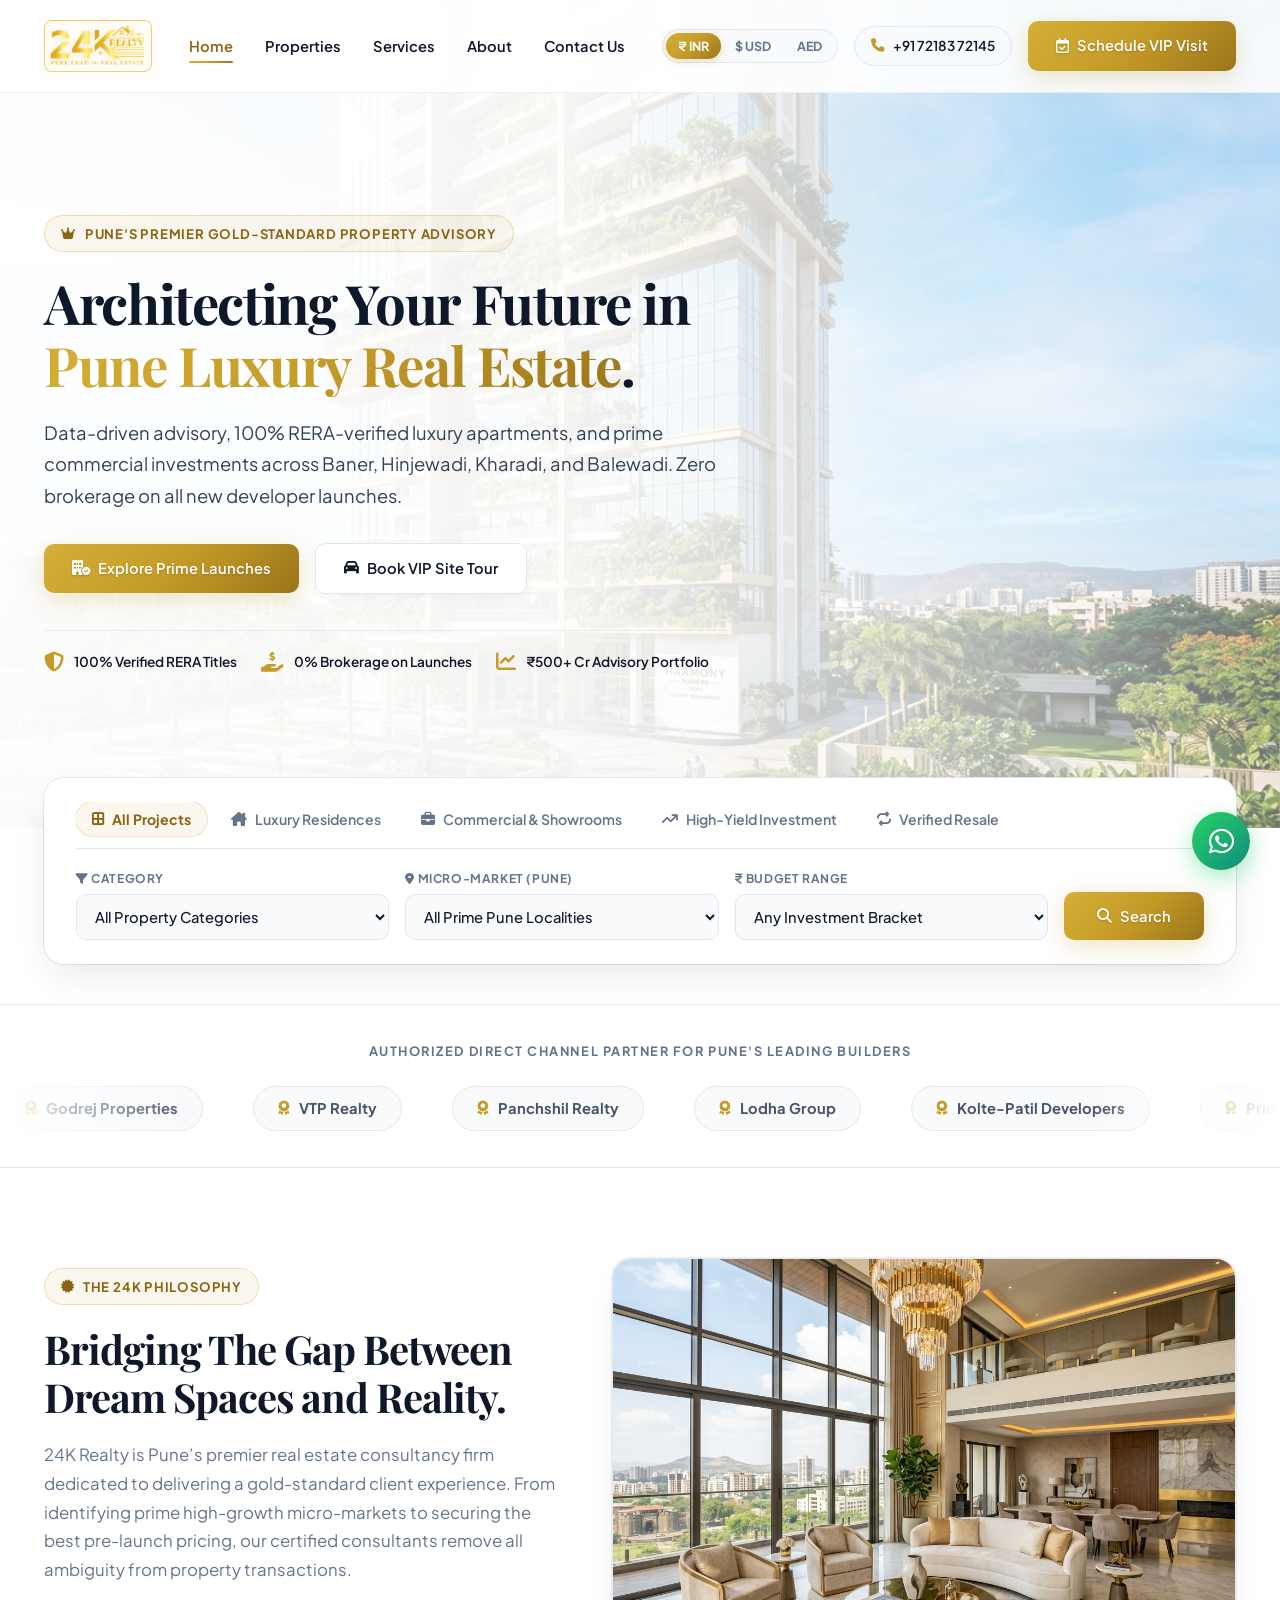
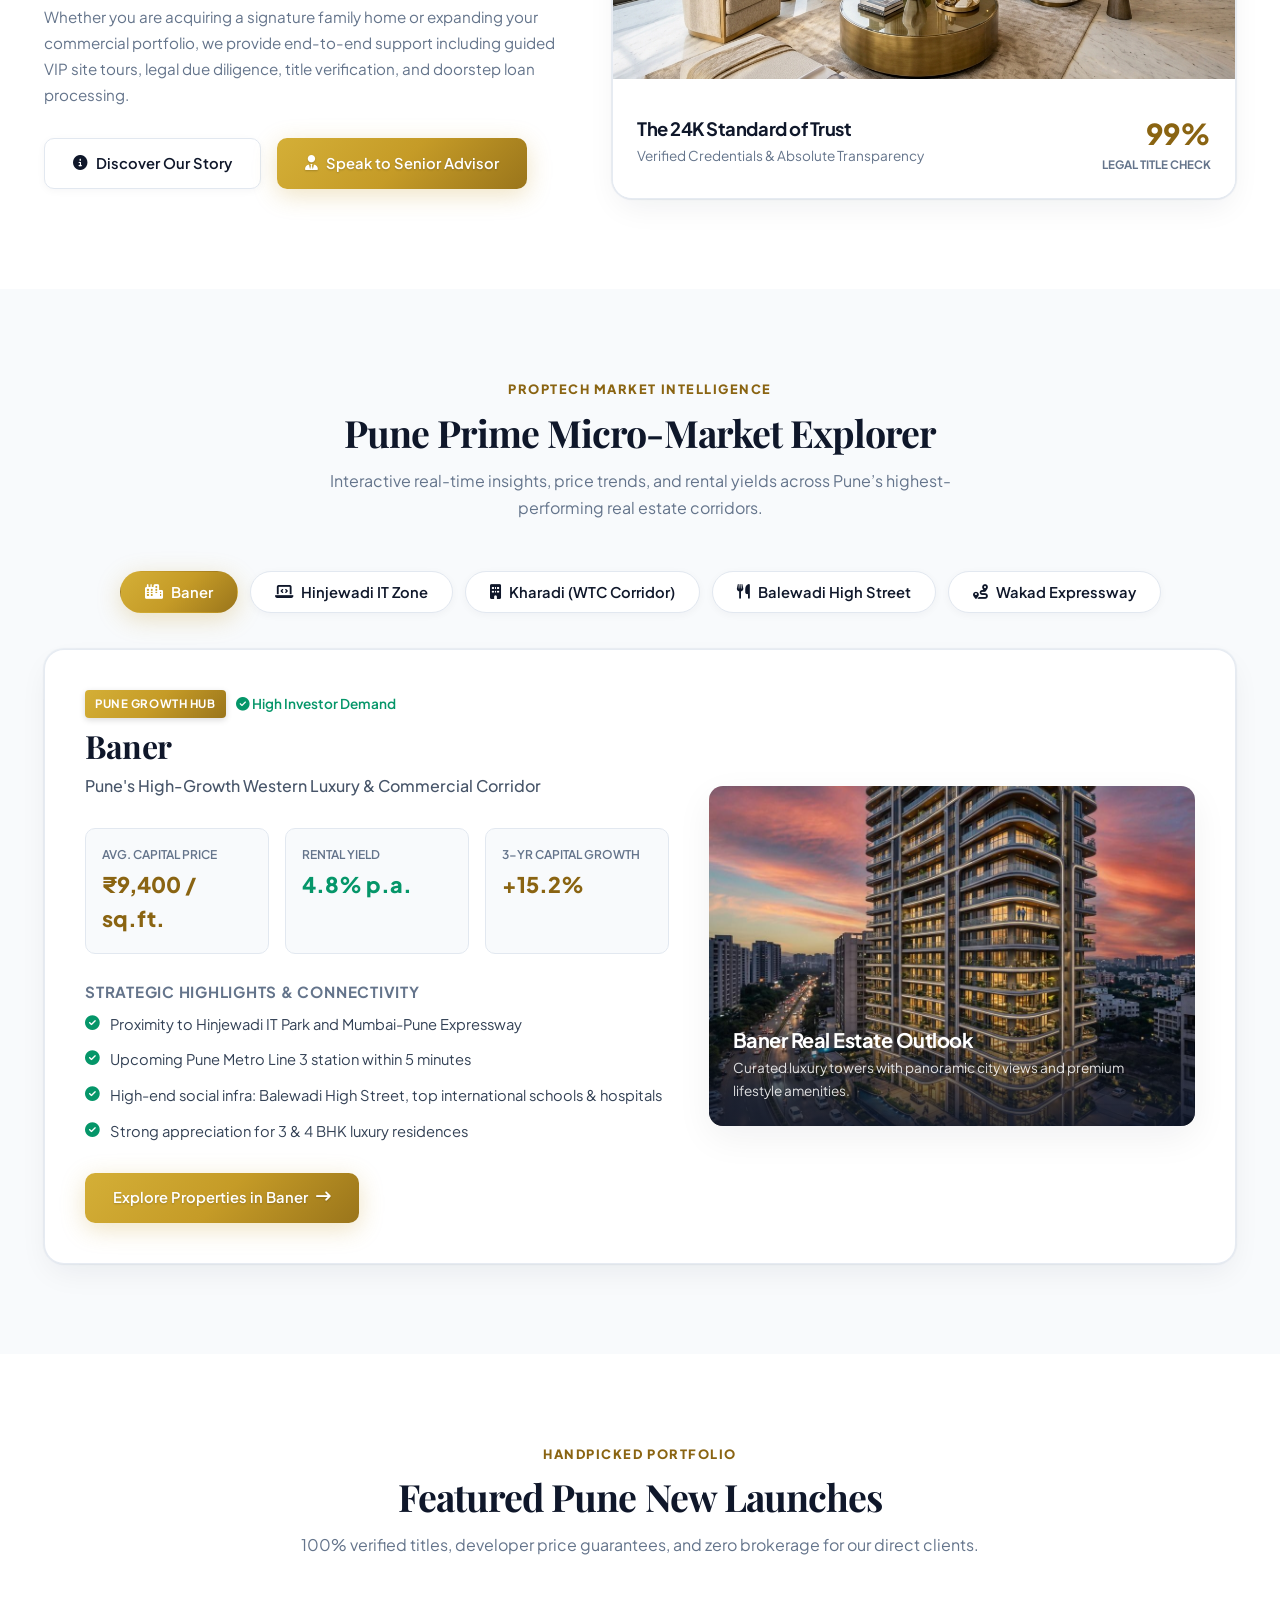
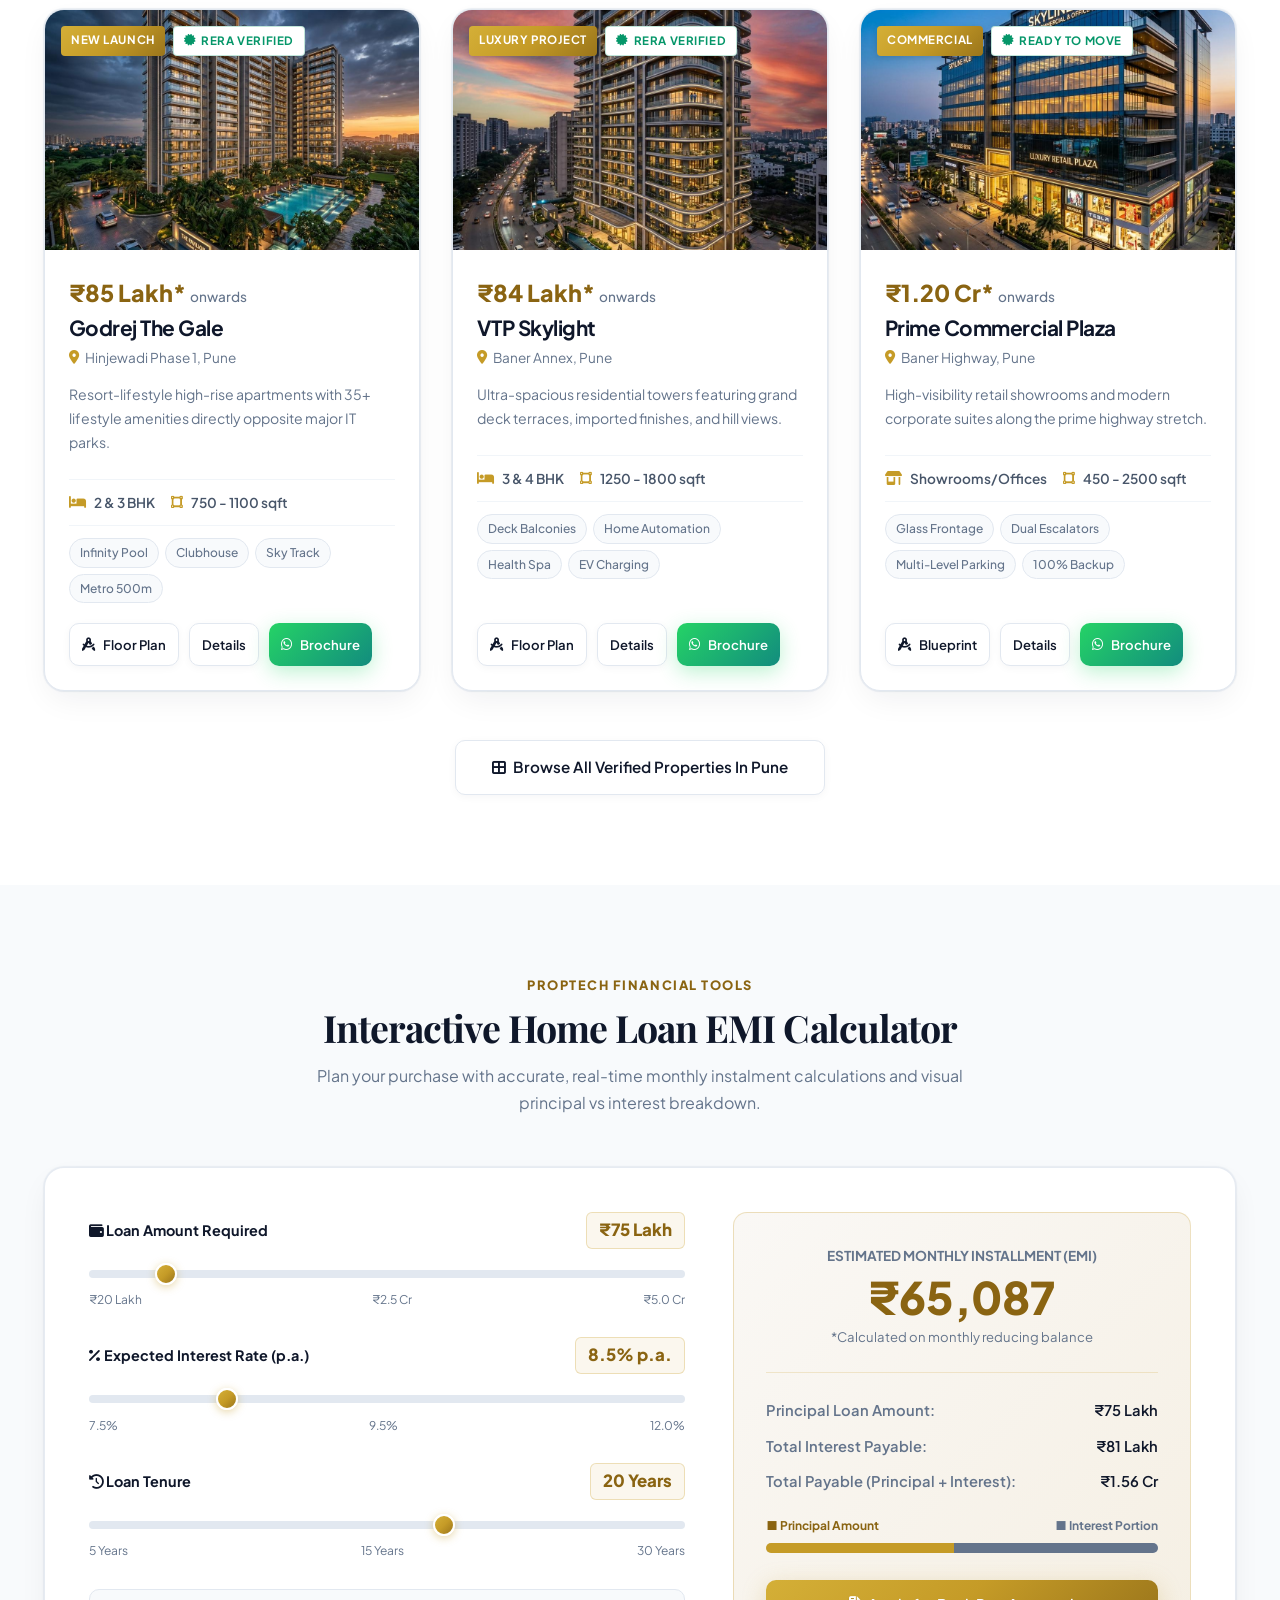
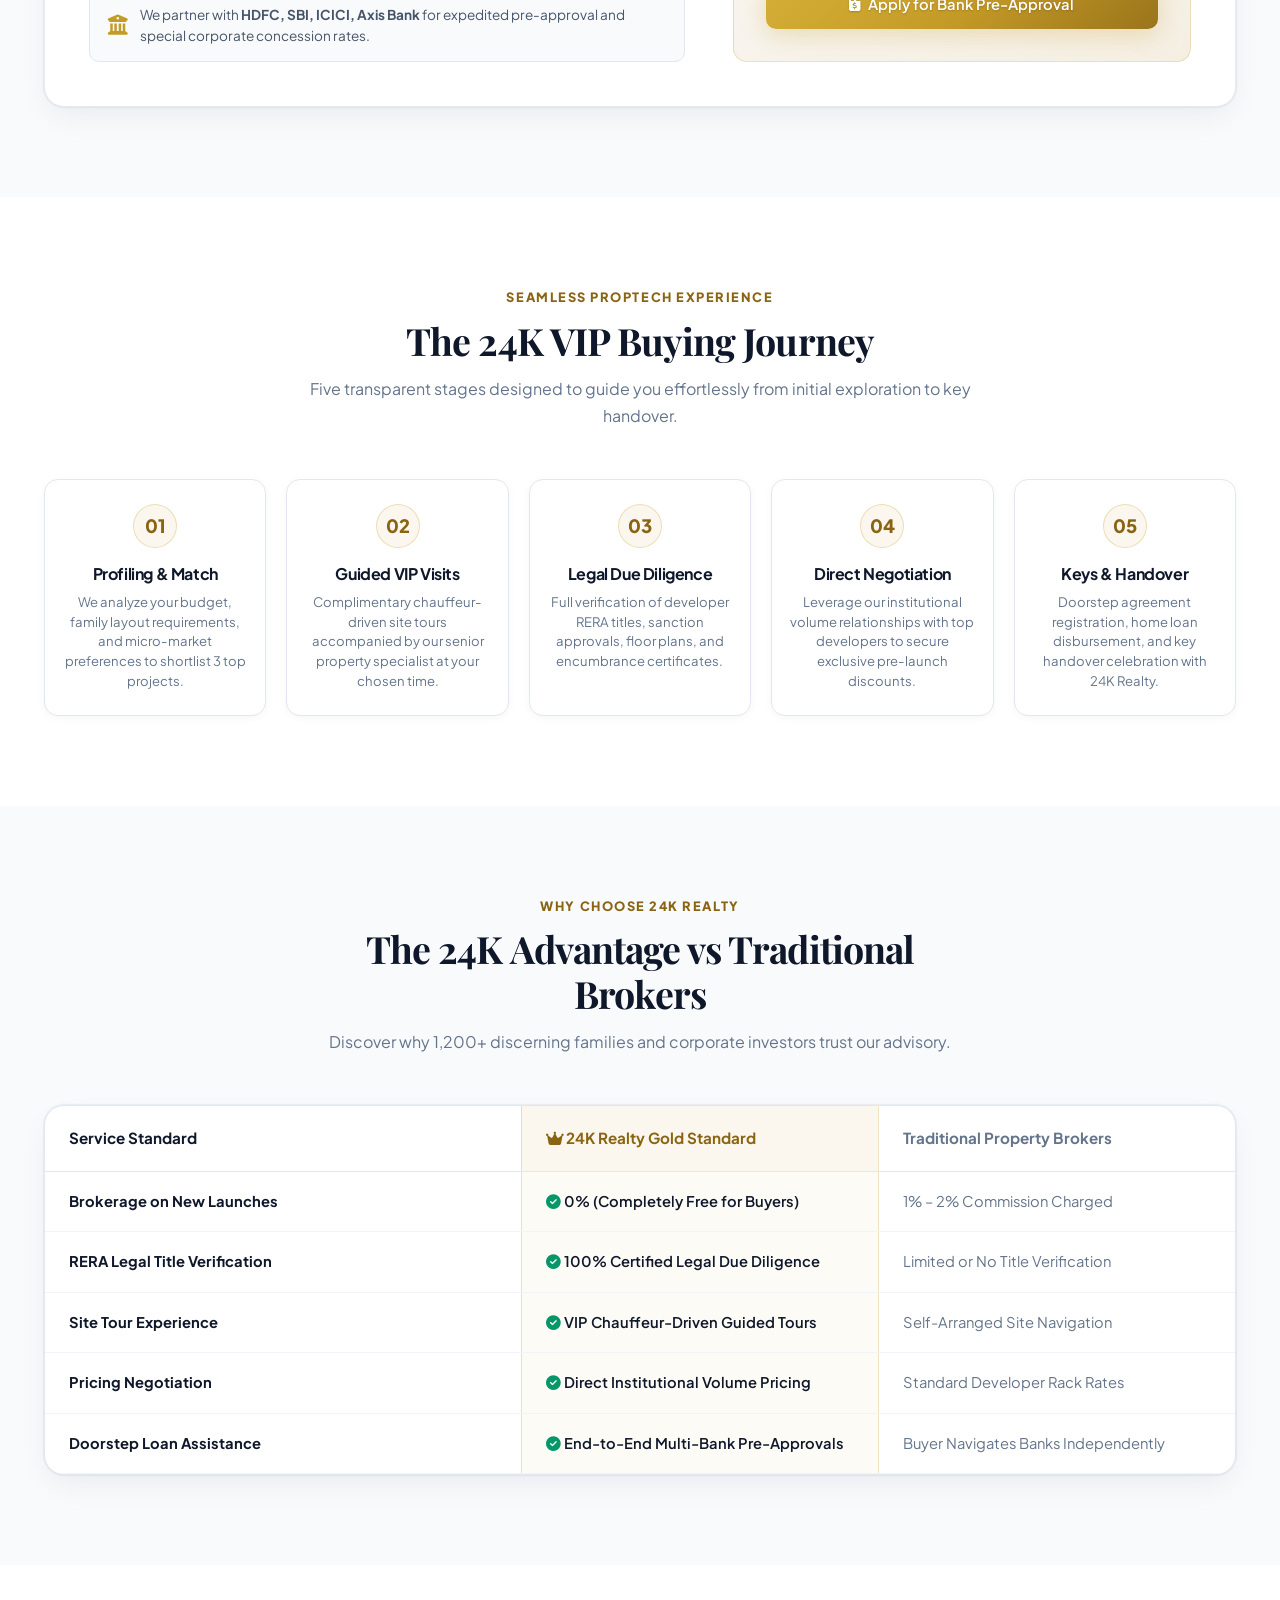
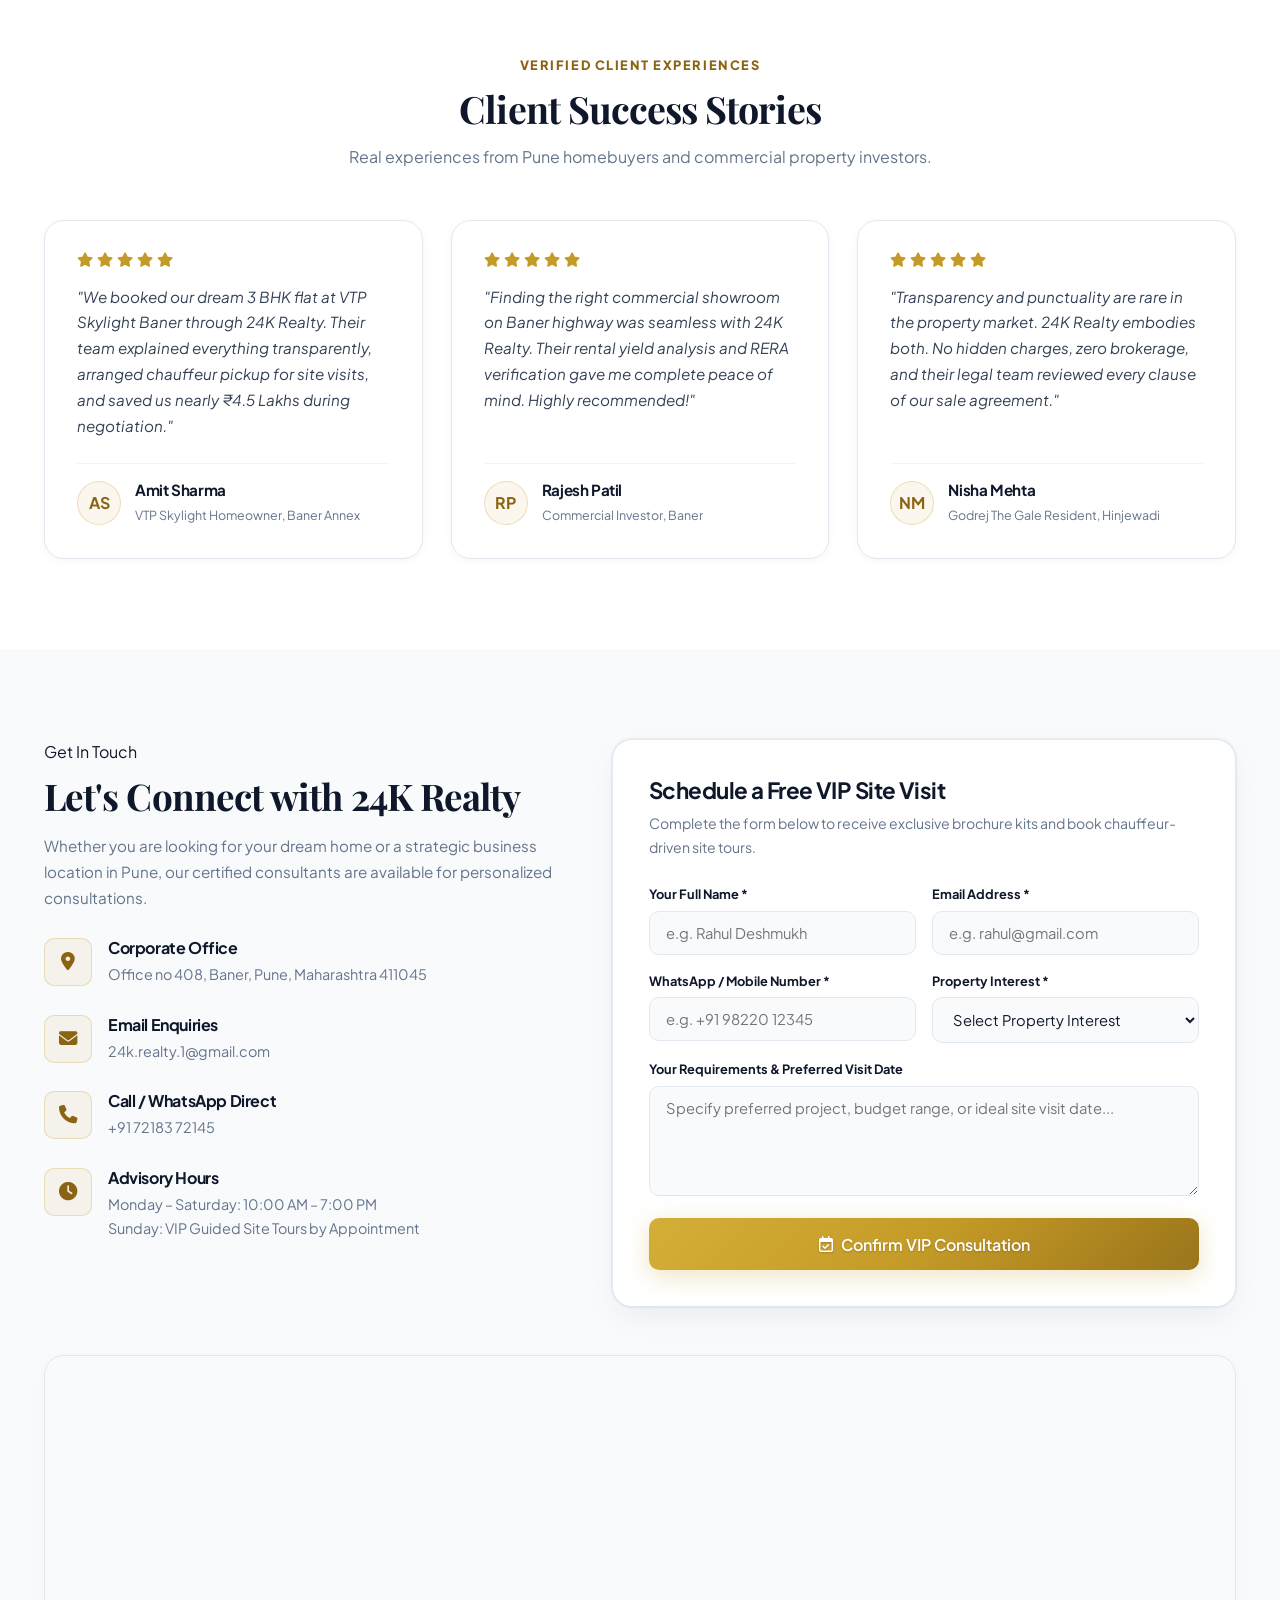
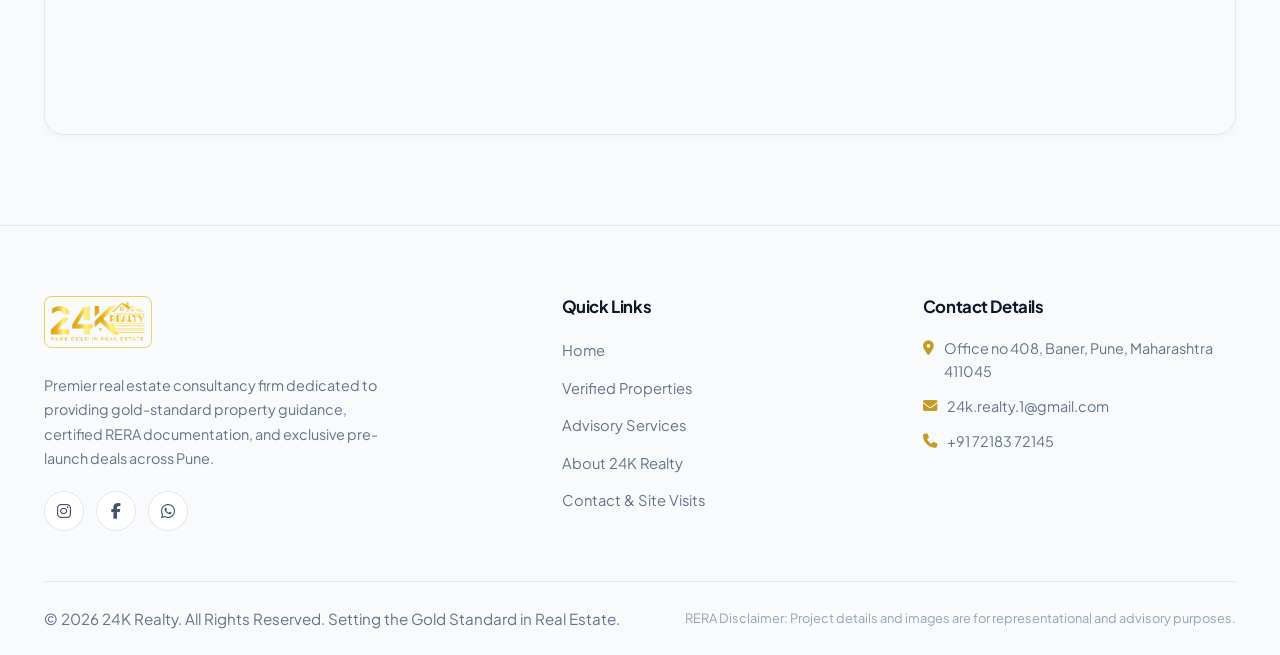
==== commit b5111b72: "feat: Light Luxury redesign, clean directory URLs, NRI currency switcher, blueprint modal & mobile d" ====
--- a/index.html
+++ b/index.html
@@ -3,23 +3,23 @@
 <head>
     <meta charset="UTF-8">
     <meta name="viewport" content="width=device-width, initial-scale=1.0">
-    <meta name="description" content="24k Realty is Pune's premier real estate consultancy, offering premium flats and commercial spaces in Baner, Hinjewadi, and nearby. Setting the gold standard.">
-    <meta name="keywords" content="24k Realty, Real Estate Pune, Flats in Baner, Commercial Showrooms Baner, Godrej The Gale, VTP Skylight">
+    <meta name="description" content="24K Realty is Pune's premier real estate consultancy, offering 100% RERA-verified luxury flats and commercial spaces across Baner, Hinjewadi, Kharadi, and Balewadi. Setting the gold standard.">
+    <meta name="keywords" content="24K Realty, Real Estate Pune, Luxury Flats Baner, Commercial Showrooms Hinjewadi, Godrej The Gale, VTP Skylight, Pune PropTech">
     <meta name="author" content="24K Realty">
     
-    <!-- Open Graph / Facebook / WhatsApp -->
+    <!-- Open Graph / WhatsApp / Social Preview -->
     <meta property="og:type" content="website">
     <meta property="og:url" content="https://www.24krealty.in/">
-    <meta property="og:title" content="24k Realty - Setting the Gold Standard in Real Estate">
-    <meta property="og:description" content="24k Realty is Pune's premier real estate consultancy, offering premium flats and commercial spaces in Baner, Hinjewadi, and nearby. Setting the gold standard.">
-    <meta property="og:image" content="https://www.24krealty.in/assets/images/logo-light.png">
+    <meta property="og:title" content="24K Realty - Pune's Premier Real Estate & Investment Advisory">
+    <meta property="og:description" content="Setting the gold standard in Pune real estate. Explore 100% verified residential and commercial spaces with zero brokerage on new launches.">
+    <meta property="og:image" content="assets/images/logo-light.png">
     
-    <title>24k Realty - Setting the Gold Standard in Real Estate</title>
+    <title>24K Realty | Pune's Premier Real Estate & Investment Advisory</title>
     
-    <!-- FontAwesome Icons -->
+    <!-- FontAwesome 6 Icons -->
     <link rel="stylesheet" href="https://cdnjs.cloudflare.com/ajax/libs/font-awesome/6.4.0/css/all.min.css">
     
-    <!-- Custom Style Sheet -->
+    <!-- Light Luxury Enterprise Style Sheet -->
     <link rel="stylesheet" href="assets/css/style.css">
     
     <link rel="shortcut icon" href="assets/images/logo-light.png" type="image/png">
@@ -30,26 +30,39 @@
     <header class="site-header" id="siteHeader">
         <div class="container">
             <div class="header-wrap">
-                <!-- Brand Logo -->
-                <a href="index.html" class="logo">
-                    <img src="assets/images/logo-light.png" alt="24K Realty Gold Logo">
+                <!-- Brand Logo (Clean URL to root) -->
+                <a href="./" class="logo" aria-label="24K Realty Home">
+                    <img src="assets/images/logo-light.png" alt="24K Realty Gold Standard Logo">
                 </a>
                 
-                <!-- Desktop Menu -->
-                <nav class="desktop-nav">
+                <!-- Desktop Navigation Menu (Clean Directory Routing) -->
+                <nav class="desktop-nav" aria-label="Primary Navigation">
                     <ul>
-                        <li class="active"><a href="index.html">Home</a></li>
-                        <li><a href="properties.html">Properties</a></li>
-                        <li><a href="services.html">Services</a></li>
-                        <li><a href="about.html">About</a></li>
-                        <li><a href="contact.html">Contact Us</a></li>
+                        <li class="active"><a href="./">Home</a></li>
+                        <li><a href="properties/">Properties</a></li>
+                        <li><a href="services/">Services</a></li>
+                        <li><a href="about/">About</a></li>
+                        <li><a href="contact/">Contact Us</a></li>
                     </ul>
                 </nav>
                 
-                <!-- CTA Header Button & Hamburger -->
+                <!-- Header Actions -->
                 <div class="header-action">
-                    <a href="#" class="btn btn-primary trigger-enquiry" data-property="General Consultation" style="padding: 10px 20px; font-size: 0.8rem;">Enquire Now</a>
-                    <button class="menu-toggle" id="menuToggle" aria-label="Toggle Navigation">
+                    <!-- NRI Multi-Currency Switcher -->
+                    <div class="currency-switcher" aria-label="Select Currency">
+                        <button class="currency-btn active" data-currency="INR">₹ INR</button>
+                        <button class="currency-btn" data-currency="USD">$ USD</button>
+                        <button class="currency-btn" data-currency="AED">AED</button>
+                    </div>
+
+                    <a href="tel:+917218372145" class="header-phone-chip" aria-label="Call 24K Realty">
+                        <i class="fa-solid fa-phone"></i>
+                        <span>+91 72183 72145</span>
+                    </a>
+                    <a href="#contact" class="btn btn-primary trigger-enquiry" data-property="VIP Consultation">
+                        <i class="fa-regular fa-calendar-check"></i> Schedule VIP Visit
+                    </a>
+                    <button class="menu-toggle" id="menuToggle" aria-label="Toggle Navigation Menu">
                         <span></span>
                         <span></span>
                         <span></span>
@@ -61,418 +74,744 @@
 
     <!-- Mobile Navigation Drawer -->
     <div class="mobile-nav-drawer" id="mobileDrawer">
-        <button class="modal-close-btn" id="drawerClose" style="position: absolute; top: 24px; right: 24px;">&times;</button>
+        <button class="modal-close-btn" id="drawerClose" aria-label="Close Mobile Menu">&times;</button>
+        
+        <!-- Mobile Currency Switcher -->
+        <div style="margin-top: 10px;">
+            <span style="font-size: 0.75rem; font-weight: 700; text-transform: uppercase; color: var(--text-muted); display: block; margin-bottom: 6px;">Select Currency:</span>
+            <div class="currency-switcher" style="width: 100%; justify-content: space-around;" aria-label="Select Currency">
+                <button class="currency-btn active" data-currency="INR">₹ INR</button>
+                <button class="currency-btn" data-currency="USD">$ USD</button>
+                <button class="currency-btn" data-currency="AED">AED</button>
+            </div>
+        </div>
+
         <ul>
-            <li class="active"><a href="index.html">Home</a></li>
-            <li><a href="properties.html">Properties</a></li>
-            <li><a href="services.html">Services</a></li>
-            <li><a href="about.html">About</a></li>
-            <li><a href="contact.html">Contact Us</a></li>
+            <li class="active"><a href="./">Home</a></li>
+            <li><a href="properties/">Properties</a></li>
+            <li><a href="services/">Services</a></li>
+            <li><a href="about/">About</a></li>
+            <li><a href="contact/">Contact Us</a></li>
         </ul>
-        <a href="#" class="btn btn-primary trigger-enquiry" data-property="General Consultation" style="margin-top: 20px;">Book Consultation</a>
+        <a href="tel:+917218372145" class="btn btn-secondary" style="width: 100%; justify-content: center;">
+            <i class="fa-solid fa-phone"></i> +91 72183 72145
+        </a>
+        <a href="#contact" class="btn btn-primary trigger-enquiry" data-property="Mobile Menu VIP Consultation" style="width: 100%; justify-content: center;">
+            Book VIP Consultation
+        </a>
     </div>
     <div class="mobile-overlay" id="mobileOverlay"></div>
 
-    <!-- --- Hero Banner Section --- -->
-    <section class="hero-slider">
-        <!-- Slide 1 -->
-        <div class="hero-slide active" style="background-image: url('assets/images/hero_bg_1.jpg');">
-            <div class="container">
-                <div class="hero-content-wrap">
-                    <h1 class="text-gold-gradient">24k Realty: Setting the Gold Standard in Real Estate.</h1>
-                    <p>We specialize in bridging the gap between dream spaces and reality, offering expert guidance across residential and commercial sectors in Pune.</p>
-                    <div class="hero-ctas">
-                        <a href="properties.html" class="btn btn-primary">Browse New Launches</a>
-                        <a href="contact.html" class="btn btn-secondary">Book Site Visit</a>
-                    </div>
-                </div>
-            </div>
-        </div>
-        
-        <!-- Slide 2 -->
-        <div class="hero-slide" style="background-image: url('assets/images/hero_bg_2.jpg');">
-            <div class="container">
-                <div class="hero-content-wrap">
-                    <h1 class="text-gold-gradient">Your Vision. Our Expertise. Real Estate Excellence.</h1>
-                    <p>Whether you are looking for a modern lifestyle or a strategic business location, we ensure every transaction is transparent, efficient, and rewarding.</p>
-                    <div class="hero-ctas">
-                        <a href="properties.html?type=commercial" class="btn btn-primary">Find a Showroom</a>
-                        <a href="services.html" class="btn btn-secondary">Our Expertise</a>
-                    </div>
-                </div>
-            </div>
-        </div>
-        
-        <!-- Slide 3 -->
-        <div class="hero-slide" style="background-image: url('assets/images/hero_bg_3.jpg');">
-            <div class="container">
-                <div class="hero-content-wrap">
-                    <h1 class="text-gold-gradient">Invest in Quality. Invest with 24k Realty.</h1>
-                    <p>Data-driven insights to help you identify high-growth areas in Pune for long-term real estate appreciation and maximum rental yields.</p>
-                    <div class="hero-ctas">
-                        <a href="contact.html" class="btn btn-primary">Book Free Consultation</a>
-                        <a href="properties.html" class="btn btn-secondary">List Your Property</a>
-                    </div>
-                </div>
-            </div>
-        </div>
-
-        <!-- Slider Navigation Arrows -->
-        <div class="hero-controls">
-            <div class="hero-arrow" id="heroPrev"><i class="fa-solid fa-arrow-left"></i></div>
-            <div class="hero-arrow" id="heroNext"><i class="fa-solid fa-arrow-right"></i></div>
+    <!-- --- Modern Light Luxury Hero Banner --- -->
+    <section class="hero-light-banner">
+        <div class="container">
+            <div class="hero-content-wrap reveal">
+                <div class="hero-tagline-pill">
+                    <i class="fa-solid fa-crown"></i>
+                    <span>Pune's Premier Gold-Standard Property Advisory</span>
+                </div>
+                
+                <h1>
+                    Architecting Your Future in <br>
+                    <span class="text-gold-gradient">Pune Luxury Real Estate</span>.
+                </h1>
+                
+                <p>
+                    Data-driven advisory, 100% RERA-verified luxury apartments, and prime commercial investments across Baner, Hinjewadi, Kharadi, and Balewadi. Zero brokerage on all new developer launches.
+                </p>
+                
+                <div class="hero-ctas">
+                    <a href="properties/" class="btn btn-primary">
+                        <i class="fa-solid fa-building-circle-check"></i> Explore Prime Launches
+                    </a>
+                    <a href="#contact" class="btn btn-secondary trigger-enquiry" data-property="Chauffeur Site Tour">
+                        <i class="fa-solid fa-car"></i> Book VIP Site Tour
+                    </a>
+                </div>
+
+                <!-- Trust Metrics Ribbon -->
+                <div class="hero-trust-badges">
+                    <div class="trust-badge-item">
+                        <i class="fa-solid fa-shield-halved"></i>
+                        <span>100% Verified RERA Titles</span>
+                    </div>
+                    <div class="trust-badge-item">
+                        <i class="fa-solid fa-hand-holding-dollar"></i>
+                        <span>0% Brokerage on Launches</span>
+                    </div>
+                    <div class="trust-badge-item">
+                        <i class="fa-solid fa-chart-line"></i>
+                        <span>₹500+ Cr Advisory Portfolio</span>
+                    </div>
+                </div>
+            </div>
         </div>
     </section>
 
-    <!-- --- Quick Filter Search Box --- -->
-    <section class="container search-filter-panel">
-        <div class="glass-card reveal reveal-scale" style="padding: 24px 32px;">
-            <div class="filter-grid">
-                <div class="filter-group">
-                    <label for="searchType">Property Type</label>
-                    <select class="filter-select" id="searchType">
-                        <option value="all">All Properties</option>
-                        <option value="residential">Residential Flats</option>
-                        <option value="commercial">Commercial Showrooms/Offices</option>
-                        <option value="resale">Resale Properties</option>
+    <!-- --- Enterprise PropTech Search Console (SAP Style) --- -->
+    <div class="container proptech-search-container">
+        <div class="proptech-search-card reveal reveal-scale">
+            <!-- Search Categories -->
+            <div class="search-category-tabs">
+                <button class="search-tab-btn active" data-category="all">
+                    <i class="fa-solid fa-border-all"></i> All Projects
+                </button>
+                <button class="search-tab-btn" data-category="residential">
+                    <i class="fa-solid fa-house-chimney"></i> Luxury Residences
+                </button>
+                <button class="search-tab-btn" data-category="commercial">
+                    <i class="fa-solid fa-briefcase"></i> Commercial & Showrooms
+                </button>
+                <button class="search-tab-btn" data-category="investment">
+                    <i class="fa-solid fa-arrow-trend-up"></i> High-Yield Investment
+                </button>
+                <button class="search-tab-btn" data-category="resale">
+                    <i class="fa-solid fa-repeat"></i> Verified Resale
+                </button>
+            </div>
+
+            <!-- Filters Grid -->
+            <div class="proptech-filter-grid">
+                <div class="filter-input-wrap">
+                    <label for="searchType"><i class="fa-solid fa-filter"></i> Category</label>
+                    <select class="proptech-select" id="searchType">
+                        <option value="all">All Property Categories</option>
+                        <option value="residential">2 & 3 BHK Luxury Residences</option>
+                        <option value="residential">3 & 4 BHK Panoramic Penthouses</option>
+                        <option value="commercial">Grade-A Corporate Offices</option>
+                        <option value="commercial">High-Visibility Showrooms</option>
+                        <option value="resale">Verified Resale Properties</option>
                     </select>
                 </div>
-                <div class="filter-group">
-                    <label for="searchLocation">Location Area</label>
-                    <select class="filter-select" id="searchLocation">
-                        <option value="">Select Location</option>
-                        <option value="Hinjewadi">Hinjewadi, Pune</option>
-                        <option value="Baner">Baner, Pune</option>
-                        <option value="Kharadi">Kharadi, Pune</option>
+
+                <div class="filter-input-wrap">
+                    <label for="searchLocation"><i class="fa-solid fa-location-dot"></i> Micro-Market (Pune)</label>
+                    <select class="proptech-select" id="searchLocation">
+                        <option value="">All Prime Pune Localities</option>
+                        <option value="Baner">Baner (Expressway & High Street)</option>
+                        <option value="Hinjewadi">Hinjewadi (IT Park Phase 1-3)</option>
+                        <option value="Kharadi">Kharadi (World Trade Center & EON)</option>
+                        <option value="Balewadi">Balewadi High Street</option>
+                        <option value="Wakad">Wakad (Gateway Corridors)</option>
                     </select>
                 </div>
-                <div class="filter-group">
-                    <label for="searchBudget">Max Budget</label>
-                    <select class="filter-select" id="searchBudget">
-                        <option value="">Any Price</option>
+
+                <div class="filter-input-wrap">
+                    <label for="searchBudget"><i class="fa-solid fa-indian-rupee-sign"></i> Budget Range</label>
+                    <select class="proptech-select" id="searchBudget">
+                        <option value="">Any Investment Bracket</option>
                         <option value="80">Under ₹80 Lakh</option>
-                        <option value="100">Under ₹1.2 Cr</option>
-                        <option value="200">Above ₹1.5 Cr</option>
+                        <option value="120">₹80 Lakh – ₹1.5 Crore</option>
+                        <option value="250">₹1.5 Crore – ₹3.0 Crore</option>
+                        <option value="500">₹3.0 Crore+ Ultra Luxury</option>
                     </select>
                 </div>
-                <button class="btn btn-primary" id="filterSearchBtn" style="width: 100%; height: 50px;">
-                    <i class="fa-solid fa-magnifying-glass" style="margin-right: 8px;"></i> Search
+
+                <button class="btn btn-primary" id="filterSearchBtn" style="height: 48px;">
+                    <i class="fa-solid fa-magnifying-glass"></i> Search
                 </button>
             </div>
         </div>
+    </div>
+
+    <!-- --- Developer Partners Marquee Ticker --- -->
+    <section class="partners-section">
+        <div class="container">
+            <div class="partners-title">Authorized Direct Channel Partner For Pune's Leading Builders</div>
+        </div>
+        <div class="marquee-wrapper">
+            <div class="marquee-content">
+                <div class="partner-logo-pill"><i class="fa-solid fa-award"></i> Godrej Properties</div>
+                <div class="partner-logo-pill"><i class="fa-solid fa-award"></i> VTP Realty</div>
+                <div class="partner-logo-pill"><i class="fa-solid fa-award"></i> Panchshil Realty</div>
+                <div class="partner-logo-pill"><i class="fa-solid fa-award"></i> Lodha Group</div>
+                <div class="partner-logo-pill"><i class="fa-solid fa-award"></i> Kolte-Patil Developers</div>
+                <div class="partner-logo-pill"><i class="fa-solid fa-award"></i> Pride World City</div>
+                <div class="partner-logo-pill"><i class="fa-solid fa-award"></i> Gera Developments</div>
+                <div class="partner-logo-pill"><i class="fa-solid fa-award"></i> Rohan Builders</div>
+            </div>
+            <div class="marquee-content" aria-hidden="true">
+                <div class="partner-logo-pill"><i class="fa-solid fa-award"></i> Godrej Properties</div>
+                <div class="partner-logo-pill"><i class="fa-solid fa-award"></i> VTP Realty</div>
+                <div class="partner-logo-pill"><i class="fa-solid fa-award"></i> Panchshil Realty</div>
+                <div class="partner-logo-pill"><i class="fa-solid fa-award"></i> Lodha Group</div>
+                <div class="partner-logo-pill"><i class="fa-solid fa-award"></i> Kolte-Patil Developers</div>
+                <div class="partner-logo-pill"><i class="fa-solid fa-award"></i> Pride World City</div>
+                <div class="partner-logo-pill"><i class="fa-solid fa-award"></i> Gera Developments</div>
+                <div class="partner-logo-pill"><i class="fa-solid fa-award"></i> Rohan Builders</div>
+            </div>
+        </div>
     </section>
 
     <!-- --- Executive Summary Section --- -->
-    <section class="section-padding" style="background-color: var(--bg-dark);">
-        <div class="container">
-            <div class="why-us-split">
-                <div class="why-us-content reveal reveal-left" style="order: 1;">
-                    <span style="color: var(--text-gold); font-family: var(--font-heading); font-weight: 700; text-transform: uppercase; letter-spacing: 0.1em; display: block; margin-bottom: 12px;">Executive Summary</span>
-                    <h2 class="shimmer-text" style="font-family: var(--font-serif); font-size: 2.5rem; margin-bottom: 24px; font-weight: 600;">Bridging the Gap Between Dream Spaces and Reality.</h2>
-                    <p style="margin-bottom: 24px; font-size: 1.05rem; line-height: 1.8;">24k Realty is a premier real estate consultancy firm dedicated to providing gold-standard service in the property market. Whether you are looking for a modern lifestyle home or a strategic high-visibility business location, we ensure every transaction is transparent, efficient, and rewarding.</p>
-                    <p style="margin-bottom: 32px;">From initial site visits to final verified documentation, our expert consultants manage the heavy lifting so you don't have to. Experience the "24k standard" of service and reliability.</p>
-                    <a href="about.html" class="btn btn-secondary">Learn More About Us</a>
-                </div>
-                
-                <div class="why-us-visual reveal reveal-right" style="order: 2;">
-                    <!-- Elegant Dark-Gold Aesthetic Image Frame -->
-                    <div style="width: 100%; height: 420px; border-radius: var(--border-radius-lg); background: linear-gradient(135deg, rgba(229, 178, 62, 0.15) 0%, rgba(7, 9, 12, 0.9) 100%); border: var(--border-glass-gold); display: flex; align-items: center; justify-content: center; overflow: hidden; box-shadow: var(--shadow-soft);">
-                        <div style="text-align: center; padding: 40px;">
-                            <img src="assets/images/logo-light.png" alt="24K Logo Symbol" style="height: 120px; width: auto; margin-bottom: 24px;" loading="lazy">
-                            <h3 style="font-family: var(--font-serif); font-size: 1.8rem; margin-bottom: 12px;">The 24K Standard</h3>
-                            <p style="max-width: 320px; margin: 0 auto; font-size: 0.9rem;">Excellence, Integrity, and Personalized Solutions for Every Client.</p>
-                        </div>
-                    </div>
-                    
-                    <div class="glass-card stats-card-overlay" style="background: rgba(20, 24, 34, 0.95);">
-                        <span class="stats-num stat-counter">100%</span>
-                        <span class="stats-text">Verified Listings</span>
+    <section class="section-padding" style="background-color: #FFFFFF;">
+        <div class="container">
+            <div class="contact-section-split" style="align-items: center;">
+                <div class="reveal reveal-left">
+                    <div class="hero-tagline-pill">
+                        <i class="fa-solid fa-certificate"></i> The 24K Philosophy
+                    </div>
+                    <h2 style="font-family: var(--font-serif); font-size: 2.5rem; margin-bottom: 20px; line-height: 1.2;">
+                        Bridging The Gap Between Dream Spaces and Reality.
+                    </h2>
+                    <p style="font-size: 1.05rem; margin-bottom: 20px;">
+                        24K Realty is Pune’s premier real estate consultancy firm dedicated to delivering a gold-standard client experience. From identifying prime high-growth micro-markets to securing the best pre-launch pricing, our certified consultants remove all ambiguity from property transactions.
+                    </p>
+                    <p style="margin-bottom: 30px;">
+                        Whether you are acquiring a signature family home or expanding your commercial portfolio, we provide end-to-end support including guided VIP site tours, legal due diligence, title verification, and doorstep loan processing.
+                    </p>
+                    <div style="display: flex; gap: 16px;">
+                        <a href="about/" class="btn btn-secondary">
+                            <i class="fa-solid fa-circle-info"></i> Discover Our Story
+                        </a>
+                        <a href="#contact" class="btn btn-primary trigger-enquiry" data-property="Executive Advisory">
+                            <i class="fa-solid fa-user-tie"></i> Speak to Senior Advisor
+                        </a>
+                    </div>
+                </div>
+
+                <div class="reveal reveal-right" style="position: relative;">
+                    <div class="glass-card" style="padding: 0; overflow: hidden; border-radius: var(--border-radius-xl);">
+                        <img src="assets/images/penthouse_daylight.jpg" alt="24K Luxury Penthouse Living" style="width: 100%; height: 420px; object-fit: cover;">
+                        <div style="padding: 24px; background: #FFFFFF;">
+                            <div style="display: flex; justify-content: space-between; align-items: center;">
+                                <div>
+                                    <h4 style="font-size: 1.15rem; margin-bottom: 4px;">The 24K Standard of Trust</h4>
+                                    <p style="font-size: 0.85rem; margin: 0;">Verified Credentials & Absolute Transparency</p>
+                                </div>
+                                <div style="text-align: right;">
+                                    <span class="stat-counter" style="font-family: var(--font-heading); font-size: 1.8rem; font-weight: 800; color: var(--text-gold-dark);">100%</span>
+                                    <span style="display: block; font-size: 0.72rem; font-weight: 700; text-transform: uppercase; color: var(--text-muted);">Legal Title Check</span>
+                                </div>
+                            </div>
+                        </div>
                     </div>
                 </div>
             </div>
         </div>
     </section>
 
-    <!-- --- Our Expertise (Working Profile) --- -->
+    <!-- --- Pune Prime Micro-Market Explorer (PropTech / SAP Style Tool) --- -->
     <section class="section-padding" style="background-color: var(--bg-surface);">
         <div class="container">
             <div class="section-title-wrap reveal">
-                <span class="subtitle">Our Expertise</span>
-                <h2 class="shimmer-text">Comprehensive Property Solutions</h2>
-            </div>
-            
-            <div class="expertise-grid reveal-stagger">
-                <!-- Card 1 -->
-                <div class="glass-card expertise-card">
-                    <div class="expertise-icon-wrap">
-                        <i class="fa-solid fa-house-chimney fa-2x"></i>
-                    </div>
-                    <h3>Residential New Launches</h3>
-                    <p>Exclusive access to the latest premium flat and apartment projects in Pune with end-to-end site visit assistance.</p>
-                    <a href="services.html" class="learn-more-link">Learn More <i class="fa-solid fa-arrow-right-long"></i></a>
-                </div>
-                
-                <!-- Card 2 -->
-                <div class="glass-card expertise-card">
-                    <div class="expertise-icon-wrap">
-                        <i class="fa-solid fa-building-user fa-2x"></i>
-                    </div>
-                    <h3>Commercial Spaces</h3>
-                    <p>Strategic consultancy for high-visibility showrooms and modern office spaces to elevate your business presence.</p>
-                    <a href="services.html" class="learn-more-link">Learn More <i class="fa-solid fa-arrow-right-long"></i></a>
-                </div>
-                
-                <!-- Card 3 -->
-                <div class="glass-card expertise-card">
-                    <div class="expertise-icon-wrap">
-                        <i class="fa-solid fa-handshake fa-2x"></i>
-                    </div>
-                    <h3>Resale Services</h3>
-                    <p>A curated portfolio of pre-owned residential and commercial properties, ensuring verified documents and valuation.</p>
-                    <a href="services.html" class="learn-more-link">Learn More <i class="fa-solid fa-arrow-right-long"></i></a>
-                </div>
-                
-                <!-- Card 4 -->
-                <div class="glass-card expertise-card">
-                    <div class="expertise-icon-wrap">
-                        <i class="fa-solid fa-chart-line fa-2x"></i>
-                    </div>
-                    <h3>Investment Advisory</h3>
-                    <p>Data-driven insights to help you identify high-growth areas in Pune for maximum long-term real estate appreciation.</p>
-                    <a href="services.html" class="learn-more-link">Learn More <i class="fa-solid fa-arrow-right-long"></i></a>
+                <span class="subtitle">PropTech Market Intelligence</span>
+                <h2>Pune Prime Micro-Market Explorer</h2>
+                <p>Interactive real-time insights, price trends, and rental yields across Pune’s highest-performing real estate corridors.</p>
+            </div>
+
+            <!-- Market Selector Tabs (Swipeable on Mobile) -->
+            <div class="market-tabs-wrapper reveal">
+                <button class="market-tab-pill active" data-market="baner">
+                    <i class="fa-solid fa-city"></i> Baner
+                </button>
+                <button class="market-tab-pill" data-market="hinjewadi">
+                    <i class="fa-solid fa-laptop-code"></i> Hinjewadi IT Zone
+                </button>
+                <button class="market-tab-pill" data-market="kharadi">
+                    <i class="fa-solid fa-building"></i> Kharadi (WTC Corridor)
+                </button>
+                <button class="market-tab-pill" data-market="balewadi">
+                    <i class="fa-solid fa-utensils"></i> Balewadi High Street
+                </button>
+                <button class="market-tab-pill" data-market="wakad">
+                    <i class="fa-solid fa-route"></i> Wakad Expressway
+                </button>
+            </div>
+
+            <!-- Dynamic Market Data Card -->
+            <div class="market-data-card tilt-card reveal">
+                <div>
+                    <div style="display: flex; align-items: center; gap: 10px; margin-bottom: 8px;">
+                        <span class="property-badge badge-launch" style="position: static;">Pune Growth Hub</span>
+                        <span style="font-size: 0.85rem; font-weight: 600; color: var(--emerald-green);"><i class="fa-solid fa-circle-check"></i> High Investor Demand</span>
+                    </div>
+                    <h3 id="marketAreaName" style="font-size: 2rem; margin-bottom: 6px; font-family: var(--font-serif);">Baner</h3>
+                    <p id="marketAreaTag" style="font-size: 1rem; color: #475569; font-weight: 500; margin-bottom: 24px;">Pune's High-Growth Western Luxury & Commercial Corridor</p>
+
+                    <!-- Stats Row -->
+                    <div class="market-stats-row">
+                        <div class="market-stat-box">
+                            <span class="stat-label">Avg. Capital Price</span>
+                            <span class="stat-val" id="marketAvgPrice">₹9,400 / sq.ft.</span>
+                        </div>
+                        <div class="market-stat-box">
+                            <span class="stat-label">Rental Yield</span>
+                            <span class="stat-val" id="marketRentalYield" style="color: var(--emerald-green);">4.8% p.a.</span>
+                        </div>
+                        <div class="market-stat-box">
+                            <span class="stat-label">3-Yr Capital Growth</span>
+                            <span class="stat-val" id="marketGrowthRate">+15.2%</span>
+                        </div>
+                    </div>
+
+                    <!-- Key Infrastructure Highlights -->
+                    <h4 style="font-size: 0.95rem; text-transform: uppercase; letter-spacing: 0.05em; color: var(--text-muted); margin-bottom: 12px;">Strategic Highlights & Connectivity</h4>
+                    <ul class="market-features-list" id="marketFeaturesList">
+                        <li><i class="fa-solid fa-circle-check"></i> <span>Proximity to Hinjewadi IT Park and Mumbai-Pune Expressway</span></li>
+                        <li><i class="fa-solid fa-circle-check"></i> <span>Upcoming Pune Metro Line 3 station within 5 minutes</span></li>
+                        <li><i class="fa-solid fa-circle-check"></i> <span>High-end social infra: Balewadi High Street, top international schools & hospitals</span></li>
+                        <li><i class="fa-solid fa-circle-check"></i> <span>Strong appreciation for 3 & 4 BHK luxury residences</span></li>
+                    </ul>
+
+                    <div style="margin-top: 30px;">
+                        <a href="properties/?location=Baner" class="btn btn-primary" id="marketCtaBtn">
+                            Explore Properties in Baner <i class="fa-solid fa-arrow-right-long"></i>
+                        </a>
+                    </div>
+                </div>
+
+                <!-- Market Visual Showcase -->
+                <div class="market-visual-box">
+                    <img src="assets/images/millennium-falcon-banner.jpg" alt="Pune Real Estate Corridor" id="marketVisualImg">
+                    <div class="market-visual-overlay">
+                        <h4 id="marketVisualTitle">Baner Real Estate Outlook</h4>
+                        <p>Curated luxury towers with panoramic city views and premium lifestyle amenities.</p>
+                    </div>
                 </div>
             </div>
         </div>
     </section>
 
-    <!-- --- Featured Projects Section --- -->
-    <section class="section-padding" style="background-color: var(--bg-dark);">
+    <!-- --- Featured Luxury Projects Section --- -->
+    <section class="section-padding" style="background-color: #FFFFFF;" id="featuredProjects">
         <div class="container">
             <div class="section-title-wrap reveal">
-                <span class="subtitle">Premium Selections</span>
-                <h2 class="shimmer-text">Featured New Launches</h2>
-            </div>
-            
-            <div class="properties-grid reveal-stagger">
+                <span class="subtitle">Handpicked Portfolio</span>
+                <h2>Featured Pune New Launches</h2>
+                <p>100% verified titles, developer price guarantees, and zero brokerage for our direct clients.</p>
+            </div>
+
+            <div class="properties-grid">
                 <!-- Project 1: Godrej The Gale -->
-                <div class="property-card">
+                <div class="property-card tilt-card reveal">
                     <div class="property-image-wrap">
                         <img src="assets/images/godrej-gale-banner.jpg" alt="Godrej The Gale Hinjewadi" loading="lazy">
-                        <div class="property-badge badge-launch">New Launch</div>
-                        <a href="property-single.html?project=godrej-the-gale" class="btn btn-primary property-details-btn" style="padding: 8px 16px; font-size: 0.75rem;">View Details</a>
+                        <div class="property-badge-strip">
+                            <div class="property-badge badge-launch">New Launch</div>
+                            <div class="property-badge badge-rera"><i class="fa-solid fa-certificate"></i> RERA Verified</div>
+                        </div>
                     </div>
                     <div class="property-content-block">
-                        <div class="property-price">₹85 Lakh* <span style="font-size: 0.8rem; font-weight: 400; color: var(--text-muted);">onwards</span></div>
+                        <div class="property-price" data-inr-price="8500000">₹85 Lakh* <span style="font-size: 0.85rem; font-weight: 500; color: var(--text-muted);">onwards</span></div>
                         <h3 class="property-title">Godrej The Gale</h3>
-                        <div class="property-location"><i class="fa-solid fa-location-dot"></i> Hinjewadi, Pune</div>
-                        <p style="font-size: 0.85rem; margin-bottom: 16px;">Premium resort-lifestyle apartments with luxury amenities and IT park proximity.</p>
+                        <div class="property-location"><i class="fa-solid fa-location-dot"></i> Hinjewadi Phase 1, Pune</div>
+                        <p style="font-size: 0.88rem; margin-bottom: 12px;">Resort-lifestyle high-rise apartments with 35+ lifestyle amenities directly opposite major IT parks.</p>
+                        
                         <div class="property-specs-strip">
                             <div class="spec-item"><i class="fa-solid fa-bed"></i> <span>2 & 3 BHK</span></div>
-                            <div class="spec-item"><i class="fa-solid fa-expand"></i> <span>750-1100 sqft</span></div>
-                        </div>
-                        <div style="margin-top: 20px; display: flex; gap: 10px;">
-                            <a href="#" class="btn btn-primary trigger-enquiry" data-property="Godrej The Gale" style="flex: 1; padding: 10px; font-size: 0.8rem;">Enquire Now</a>
-                        </div>
-                    </div>
-                </div>
-                
+                            <div class="spec-item"><i class="fa-solid fa-vector-square"></i> <span>750 - 1100 sqft</span></div>
+                        </div>
+
+                        <div class="property-amenities-tags">
+                            <span class="amenity-tag">Infinity Pool</span>
+                            <span class="amenity-tag">Clubhouse</span>
+                            <span class="amenity-tag">Sky Track</span>
+                            <span class="amenity-tag">Metro 500m</span>
+                        </div>
+
+                        <div class="property-actions-row">
+                            <button class="btn btn-secondary trigger-blueprint" data-project="godrej-the-gale" style="padding: 10px 12px; font-size: 0.82rem;">
+                                <i class="fa-solid fa-compass-drafting"></i> Floor Plan
+                            </button>
+                            <a href="property/?project=godrej-the-gale" class="btn btn-secondary" style="padding: 10px 12px; font-size: 0.82rem;">
+                                Details
+                            </a>
+                            <a href="#" class="btn btn-whatsapp trigger-whatsapp-direct" data-property="Godrej The Gale" style="padding: 10px 12px; font-size: 0.82rem;">
+                                <i class="fa-brands fa-whatsapp"></i> Brochure
+                            </a>
+                        </div>
+                    </div>
+                </div>
+
                 <!-- Project 2: VTP Skylight -->
-                <div class="property-card">
+                <div class="property-card tilt-card reveal">
                     <div class="property-image-wrap">
                         <img src="assets/images/millennium-falcon-banner.jpg" alt="VTP Skylight Baner Annex" loading="lazy">
-                        <div class="property-badge badge-launch">Luxury Project</div>
-                        <a href="property-single.html?project=vtp-skylight" class="btn btn-primary property-details-btn" style="padding: 8px 16px; font-size: 0.75rem;">View Details</a>
+                        <div class="property-badge-strip">
+                            <div class="property-badge badge-launch">Luxury Project</div>
+                            <div class="property-badge badge-rera"><i class="fa-solid fa-certificate"></i> RERA Verified</div>
+                        </div>
                     </div>
                     <div class="property-content-block">
-                        <div class="property-price">₹84 Lakh* <span style="font-size: 0.8rem; font-weight: 400; color: var(--text-muted);">onwards</span></div>
+                        <div class="property-price" data-inr-price="8400000">₹84 Lakh* <span style="font-size: 0.85rem; font-weight: 500; color: var(--text-muted);">onwards</span></div>
                         <h3 class="property-title">VTP Skylight</h3>
                         <div class="property-location"><i class="fa-solid fa-location-dot"></i> Baner Annex, Pune</div>
-                        <p style="font-size: 0.85rem; margin-bottom: 16px;">Ultra-spacious residential apartments with large deck terraces and luxury finishes.</p>
+                        <p style="font-size: 0.88rem; margin-bottom: 12px;">Ultra-spacious residential towers featuring grand deck terraces, imported finishes, and hill views.</p>
+                        
                         <div class="property-specs-strip">
                             <div class="spec-item"><i class="fa-solid fa-bed"></i> <span>3 & 4 BHK</span></div>
-                            <div class="spec-item"><i class="fa-solid fa-expand"></i> <span>1250-1800 sqft</span></div>
-                        </div>
-                        <div style="margin-top: 20px; display: flex; gap: 10px;">
-                            <a href="#" class="btn btn-primary trigger-enquiry" data-property="VTP Skylight" style="flex: 1; padding: 10px; font-size: 0.8rem;">Enquire Now</a>
-                        </div>
-                    </div>
-                </div>
-                
+                            <div class="spec-item"><i class="fa-solid fa-vector-square"></i> <span>1250 - 1800 sqft</span></div>
+                        </div>
+
+                        <div class="property-amenities-tags">
+                            <span class="amenity-tag">Deck Balconies</span>
+                            <span class="amenity-tag">Home Automation</span>
+                            <span class="amenity-tag">Health Spa</span>
+                            <span class="amenity-tag">EV Charging</span>
+                        </div>
+
+                        <div class="property-actions-row">
+                            <button class="btn btn-secondary trigger-blueprint" data-project="vtp-skylight" style="padding: 10px 12px; font-size: 0.82rem;">
+                                <i class="fa-solid fa-compass-drafting"></i> Floor Plan
+                            </button>
+                            <a href="property/?project=vtp-skylight" class="btn btn-secondary" style="padding: 10px 12px; font-size: 0.82rem;">
+                                Details
+                            </a>
+                            <a href="#" class="btn btn-whatsapp trigger-whatsapp-direct" data-property="VTP Skylight" style="padding: 10px 12px; font-size: 0.82rem;">
+                                <i class="fa-brands fa-whatsapp"></i> Brochure
+                            </a>
+                        </div>
+                    </div>
+                </div>
+
                 <!-- Project 3: Prime Commercial Plaza -->
-                <div class="property-card">
+                <div class="property-card tilt-card reveal">
                     <div class="property-image-wrap">
-                        <img src="assets/images/commercial-plaza-banner.jpg" alt="Commercial Spaces Baner" loading="lazy">
-                        <div class="property-badge badge-commercial">Commercial</div>
-                        <a href="property-single.html?project=prime-commercial-plaza" class="btn btn-primary property-details-btn" style="padding: 8px 16px; font-size: 0.75rem;">View Details</a>
+                        <img src="assets/images/commercial-plaza-banner.jpg" alt="Commercial Showrooms Baner Highway" loading="lazy">
+                        <div class="property-badge-strip">
+                            <div class="property-badge badge-launch">Commercial</div>
+                            <div class="property-badge badge-rera"><i class="fa-solid fa-certificate"></i> Ready to Move</div>
+                        </div>
                     </div>
                     <div class="property-content-block">
-                        <div class="property-price">₹1.20 Cr* <span style="font-size: 0.8rem; font-weight: 400; color: var(--text-muted);">onwards</span></div>
+                        <div class="property-price" data-inr-price="12000000">₹1.20 Cr* <span style="font-size: 0.85rem; font-weight: 500; color: var(--text-muted);">onwards</span></div>
                         <h3 class="property-title">Prime Commercial Plaza</h3>
-                        <div class="property-location"><i class="fa-solid fa-location-dot"></i> Baner, Pune</div>
-                        <p style="font-size: 0.85rem; margin-bottom: 16px;">High-visibility retail showrooms and modern office suites along highway stretch.</p>
+                        <div class="property-location"><i class="fa-solid fa-location-dot"></i> Baner Highway, Pune</div>
+                        <p style="font-size: 0.88rem; margin-bottom: 12px;">High-visibility retail showrooms and modern corporate suites along the prime highway stretch.</p>
+                        
                         <div class="property-specs-strip">
                             <div class="spec-item"><i class="fa-solid fa-shop"></i> <span>Showrooms/Offices</span></div>
-                            <div class="spec-item"><i class="fa-solid fa-expand"></i> <span>450-2500 sqft</span></div>
-                        </div>
-                        <div style="margin-top: 20px; display: flex; gap: 10px;">
-                            <a href="#" class="btn btn-primary trigger-enquiry" data-property="Prime Commercial Plaza" style="flex: 1; padding: 10px; font-size: 0.8rem;">Enquire Now</a>
-                        </div>
-                    </div>
-                </div>
-            </div>
-            
+                            <div class="spec-item"><i class="fa-solid fa-vector-square"></i> <span>450 - 2500 sqft</span></div>
+                        </div>
+
+                        <div class="property-amenities-tags">
+                            <span class="amenity-tag">Glass Frontage</span>
+                            <span class="amenity-tag">Dual Escalators</span>
+                            <span class="amenity-tag">Multi-Level Parking</span>
+                            <span class="amenity-tag">100% Backup</span>
+                        </div>
+
+                        <div class="property-actions-row">
+                            <button class="btn btn-secondary trigger-blueprint" data-project="prime-commercial-plaza" style="padding: 10px 12px; font-size: 0.82rem;">
+                                <i class="fa-solid fa-compass-drafting"></i> Blueprint
+                            </button>
+                            <a href="property/?project=prime-commercial-plaza" class="btn btn-secondary" style="padding: 10px 12px; font-size: 0.82rem;">
+                                Details
+                            </a>
+                            <a href="#" class="btn btn-whatsapp trigger-whatsapp-direct" data-property="Prime Commercial Plaza" style="padding: 10px 12px; font-size: 0.82rem;">
+                                <i class="fa-brands fa-whatsapp"></i> Brochure
+                            </a>
+                        </div>
+                    </div>
+                </div>
+            </div>
+
             <div style="text-align: center; margin-top: 50px;">
-                <a href="properties.html" class="btn btn-secondary">Explore All Properties</a>
+                <a href="properties/" class="btn btn-secondary" style="padding: 14px 36px; font-size: 0.95rem;">
+                    <i class="fa-solid fa-border-all"></i> Browse All Verified Properties In Pune
+                </a>
             </div>
         </div>
     </section>
 
-    <!-- --- Why Choose 24k Realty? --- -->
+    <!-- --- Interactive Home Loan EMI & Affordability Calculator (Enterprise Tool) --- -->
     <section class="section-padding" style="background-color: var(--bg-surface);">
         <div class="container">
-            <div class="why-us-split">
-                <div class="why-us-visual reveal reveal-left" style="order: 1;">
-                    <!-- Showcase of Gold Shield/Aesthetic -->
-                    <div style="width: 100%; height: 440px; border-radius: var(--border-radius-lg); background: linear-gradient(135deg, rgba(7, 9, 12, 0.95) 0%, rgba(229, 178, 62, 0.08) 100%); border: var(--border-glass-gold); display: flex; flex-direction: column; align-items: center; justify-content: center; text-align: center; padding: 30px; box-shadow: var(--shadow-soft);">
-                        <div style="font-size: 3.5rem; color: var(--text-gold); margin-bottom: 20px;"><i class="fa-solid fa-award"></i></div>
-                        <h3 style="font-family: var(--font-serif); font-size: 1.8rem; margin-bottom: 12px; font-weight: 500;">Gold Standard Assurance</h3>
-                        <p style="max-width: 320px; color: var(--text-muted); font-size: 0.95rem;">Every client interaction is governed by strict transparency, verified credentials, and local market intelligence.</p>
-                        <div style="display: flex; gap: 24px; margin-top: 30px;">
-                            <div>
-                                <span class="stat-counter" style="font-size: 1.8rem; font-weight: 700; color: var(--text-gold); display: block;">100%</span>
-                                <span style="font-size: 0.75rem; text-transform: uppercase; color: var(--text-muted);">Transparency</span>
+            <div class="section-title-wrap reveal">
+                <span class="subtitle">PropTech Financial Tools</span>
+                <h2>Interactive Home Loan EMI Calculator</h2>
+                <p>Plan your purchase with accurate, real-time monthly instalment calculations and visual principal vs interest breakdown.</p>
+            </div>
+
+            <div class="emi-calculator-card reveal">
+                <!-- Sliders Column -->
+                <div>
+                    <!-- Loan Amount -->
+                    <div class="calc-slider-group">
+                        <div class="slider-label-row">
+                            <label for="loanAmountSlider"><i class="fa-solid fa-wallet"></i> Loan Amount Required</label>
+                            <span class="slider-val-bubble" id="loanValDisplay">₹75 Lakh</span>
+                        </div>
+                        <input type="range" class="calc-range-slider" id="loanAmountSlider" min="2000000" max="50000000" step="500000" value="7500000">
+                        <div style="display: flex; justify-content: space-between; font-size: 0.75rem; color: var(--text-muted); margin-top: 6px;">
+                            <span>₹20 Lakh</span>
+                            <span>₹2.5 Cr</span>
+                            <span>₹5.0 Cr</span>
+                        </div>
+                    </div>
+
+                    <!-- Interest Rate -->
+                    <div class="calc-slider-group">
+                        <div class="slider-label-row">
+                            <label for="interestRateSlider"><i class="fa-solid fa-percent"></i> Expected Interest Rate (p.a.)</label>
+                            <span class="slider-val-bubble" id="rateValDisplay">8.5% p.a.</span>
+                        </div>
+                        <input type="range" class="calc-range-slider" id="interestRateSlider" min="7.5" max="12.0" step="0.1" value="8.5">
+                        <div style="display: flex; justify-content: space-between; font-size: 0.75rem; color: var(--text-muted); margin-top: 6px;">
+                            <span>7.5%</span>
+                            <span>9.5%</span>
+                            <span>12.0%</span>
+                        </div>
+                    </div>
+
+                    <!-- Tenure -->
+                    <div class="calc-slider-group">
+                        <div class="slider-label-row">
+                            <label for="tenureSlider"><i class="fa-solid fa-clock-rotate-left"></i> Loan Tenure</label>
+                            <span class="slider-val-bubble" id="tenureValDisplay">20 Years</span>
+                        </div>
+                        <input type="range" class="calc-range-slider" id="tenureSlider" min="5" max="30" step="1" value="20">
+                        <div style="display: flex; justify-content: space-between; font-size: 0.75rem; color: var(--text-muted); margin-top: 6px;">
+                            <span>5 Years</span>
+                            <span>15 Years</span>
+                            <span>30 Years</span>
+                        </div>
+                    </div>
+
+                    <div style="margin-top: 24px; padding: 14px 18px; background: var(--bg-surface); border-radius: var(--border-radius-md); border: 1px solid var(--border-color); display: flex; align-items: center; gap: 12px;">
+                        <i class="fa-solid fa-building-columns" style="color: var(--gold-primary); font-size: 1.25rem;"></i>
+                        <span style="font-size: 0.85rem; color: #475569;">
+                            We partner with <strong>HDFC, SBI, ICICI, Axis Bank</strong> for expedited pre-approval and special corporate concession rates.
+                        </span>
+                    </div>
+                </div>
+
+                <!-- Results Output Column -->
+                <div class="emi-results-panel">
+                    <div class="emi-main-output">
+                        <span>Estimated Monthly Installment (EMI)</span>
+                        <div class="emi-amount-display" id="emiAmountDisplay">₹65,082</div>
+                        <p style="font-size: 0.82rem; margin-top: 4px; color: var(--text-muted);">*Calculated on monthly reducing balance</p>
+                    </div>
+
+                    <div class="emi-breakdown-stats">
+                        <div class="emi-breakdown-item">
+                            <span>Principal Loan Amount:</span>
+                            <span id="totalPrincipalDisplay">₹75 Lakh</span>
+                        </div>
+                        <div class="emi-breakdown-item">
+                            <span>Total Interest Payable:</span>
+                            <span id="totalInterestDisplay">₹81.19 Lakh</span>
+                        </div>
+                        <div class="emi-breakdown-item">
+                            <span>Total Payable (Principal + Interest):</span>
+                            <span id="totalPayableDisplay">₹1.56 Cr</span>
+                        </div>
+
+                        <!-- Visual Ratio Bar -->
+                        <div style="margin-top: 10px;">
+                            <div style="display: flex; justify-content: space-between; font-size: 0.75rem; font-weight: 700; margin-bottom: 4px;">
+                                <span style="color: var(--text-gold-dark);">■ Principal Amount</span>
+                                <span style="color: #64748B;">■ Interest Portion</span>
                             </div>
-                            <div style="border-left: 1px solid rgba(255, 255, 255, 0.1);"></div>
-                            <div>
-                                <span style="font-size: 1.8rem; font-weight: 700; color: var(--text-gold); display: block;">End-to-End</span>
-                                <span style="font-size: 0.75rem; text-transform: uppercase; color: var(--text-muted);">Assistance</span>
+                            <div class="emi-ratio-bar">
+                                <div class="ratio-principal" id="principalRatioBar" style="width: 48%;"></div>
+                                <div class="ratio-interest" id="interestRatioBar" style="width: 52%;"></div>
                             </div>
                         </div>
                     </div>
-                </div>
-                
-                <div class="why-us-content reveal reveal-right" style="order: 2;">
-                    <span class="subtitle">Why Choose Us</span>
-                    <h2 class="shimmer-text" style="font-family: var(--font-serif); font-size: 2.25rem;">The 24k Standard of Excellence</h2>
-                    
-                    <div class="checklist-grid">
-                        <div class="checklist-item">
-                            <div class="checklist-check"><i class="fa-solid fa-check"></i></div>
-                            <div>
-                                <h4>Client-Centric Approach</h4>
-                                <p>Your requirements are our blueprint. We listen first, then suggest. Your dream home is our priority.</p>
-                            </div>
-                        </div>
-                        
-                        <div class="checklist-item">
-                            <div class="checklist-check"><i class="fa-solid fa-check"></i></div>
-                            <div>
-                                <h4>Deep Market Intelligence</h4>
-                                <p>Deep local expertise in Pune's real estate landscape to find you the best deals before they hit the general market.</p>
-                            </div>
-                        </div>
-                        
-                        <div class="checklist-item">
-                            <div class="checklist-check"><i class="fa-solid fa-check"></i></div>
-                            <div>
-                                <h4>Absolute Transparency</h4>
-                                <p>No hidden costs or complex jargon. We provide clear, honest communication at every step of your transaction.</p>
-                            </div>
-                        </div>
-                        
-                        <div class="checklist-item">
-                            <div class="checklist-check"><i class="fa-solid fa-check"></i></div>
-                            <div>
-                                <h4>Seamless Execution</h4>
-                                <p>From guided site visits to final documentation verification and registration paperwork, we manage the heavy lifting.</p>
-                            </div>
-                        </div>
-                    </div>
+
+                    <a href="#contact" class="btn btn-primary trigger-enquiry" data-property="Home Loan Assistance" style="width: 100%; justify-content: center;">
+                        <i class="fa-solid fa-file-invoice-dollar"></i> Apply for Bank Pre-Approval
+                    </a>
                 </div>
             </div>
         </div>
     </section>
 
+    <!-- --- The 24K VIP Buying Journey (5-Step Visual Stepper) --- -->
+    <section class="section-padding" style="background-color: #FFFFFF;">
+        <div class="container">
+            <div class="section-title-wrap reveal">
+                <span class="subtitle">Seamless PropTech Experience</span>
+                <h2>The 24K VIP Buying Journey</h2>
+                <p>Five transparent stages designed to guide you effortlessly from initial exploration to key handover.</p>
+            </div>
+
+            <div class="journey-steps-grid reveal">
+                <!-- Step 1 -->
+                <div class="journey-step-card">
+                    <div class="step-num-badge">01</div>
+                    <h4>Profiling & Match</h4>
+                    <p>We analyze your budget, family layout requirements, and micro-market preferences to shortlist 3 top projects.</p>
+                </div>
+
+                <!-- Step 2 -->
+                <div class="journey-step-card">
+                    <div class="step-num-badge">02</div>
+                    <h4>Guided VIP Visits</h4>
+                    <p>Complimentary chauffeur-driven site tours accompanied by our senior property specialist at your chosen time.</p>
+                </div>
+
+                <!-- Step 3 -->
+                <div class="journey-step-card">
+                    <div class="step-num-badge">03</div>
+                    <h4>Legal Due Diligence</h4>
+                    <p>Full verification of developer RERA titles, sanction approvals, floor plans, and encumbrance certificates.</p>
+                </div>
+
+                <!-- Step 4 -->
+                <div class="journey-step-card">
+                    <div class="step-num-badge">04</div>
+                    <h4>Direct Negotiation</h4>
+                    <p>Leverage our institutional volume relationships with top developers to secure exclusive pre-launch discounts.</p>
+                </div>
+
+                <!-- Step 5 -->
+                <div class="journey-step-card">
+                    <div class="step-num-badge">05</div>
+                    <h4>Keys & Handover</h4>
+                    <p>Doorstep agreement registration, home loan disbursement, and key handover celebration with 24K Realty.</p>
+                </div>
+            </div>
+        </div>
+    </section>
+
+    <!-- --- Comparison Table: 24K Advantage vs Traditional Brokers --- -->
+    <section class="section-padding" style="background-color: var(--bg-surface);">
+        <div class="container">
+            <div class="section-title-wrap reveal">
+                <span class="subtitle">Why Choose 24K Realty</span>
+                <h2>The 24K Advantage vs Traditional Brokers</h2>
+                <p>Discover why 1,200+ discerning families and corporate investors trust our advisory.</p>
+            </div>
+
+            <div class="comparison-container reveal">
+                <table class="comparison-table">
+                    <thead>
+                        <tr>
+                            <th class="col-feature">Service Standard</th>
+                            <th class="col-24k"><i class="fa-solid fa-crown"></i> 24K Realty Gold Standard</th>
+                            <th class="col-standard">Traditional Property Brokers</th>
+                        </tr>
+                    </thead>
+                    <tbody>
+                        <tr>
+                            <td><strong>Brokerage on New Launches</strong></td>
+                            <td class="cell-24k"><i class="fa-solid fa-circle-check" style="color: var(--emerald-green);"></i> 0% (Completely Free for Buyers)</td>
+                            <td class="cell-standard">1% – 2% Commission Charged</td>
+                        </tr>
+                        <tr>
+                            <td><strong>RERA Legal Title Verification</strong></td>
+                            <td class="cell-24k"><i class="fa-solid fa-circle-check" style="color: var(--emerald-green);"></i> 100% Certified Legal Due Diligence</td>
+                            <td class="cell-standard">Limited or No Title Verification</td>
+                        </tr>
+                        <tr>
+                            <td><strong>Site Tour Experience</strong></td>
+                            <td class="cell-24k"><i class="fa-solid fa-circle-check" style="color: var(--emerald-green);"></i> VIP Chauffeur-Driven Guided Tours</td>
+                            <td class="cell-standard">Self-Arranged Site Navigation</td>
+                        </tr>
+                        <tr>
+                            <td><strong>Pricing Negotiation</strong></td>
+                            <td class="cell-24k"><i class="fa-solid fa-circle-check" style="color: var(--emerald-green);"></i> Direct Institutional Volume Pricing</td>
+                            <td class="cell-standard">Standard Developer Rack Rates</td>
+                        </tr>
+                        <tr>
+                            <td><strong>Doorstep Loan Assistance</strong></td>
+                            <td class="cell-24k"><i class="fa-solid fa-circle-check" style="color: var(--emerald-green);"></i> End-to-End Multi-Bank Pre-Approvals</td>
+                            <td class="cell-standard">Buyer Navigates Banks Independently</td>
+                        </tr>
+                    </tbody>
+                </table>
+            </div>
+        </div>
+    </section>
+
     <!-- --- Testimonials Section --- -->
-    <section class="section-padding" style="background-color: var(--bg-dark);">
+    <section class="section-padding" style="background-color: #FFFFFF;">
         <div class="container">
             <div class="section-title-wrap reveal">
-                <span class="subtitle">Testimonials</span>
-                <h2 class="shimmer-text">Client Success Stories</h2>
-            </div>
-            
-            <div class="testimonials-slider-container reveal reveal-scale">
-                <!-- Slide 1 -->
-                <div class="testimonial-slide-card active">
-                    <div class="client-rating">
-                        <i class="fa-solid fa-star"></i><i class="fa-solid fa-star"></i><i class="fa-solid fa-star"></i><i class="fa-solid fa-star"></i><i class="fa-solid fa-star"></i>
-                    </div>
-                    <blockquote class="testimonial-text">
-                        "We booked our dream 3 BHK flat at VTP Skylight through 24k Realty. Their team explained everything transparently and assisted us with the entire paperwork. The gold standard service indeed!"
-                    </blockquote>
-                    <div class="client-info">
-                        <h4>Amit Sharma</h4>
-                        <span>VTP Skylight Booker</span>
-                    </div>
-                </div>
-                
-                <!-- Slide 2 -->
-                <div class="testimonial-slide-card">
-                    <div class="client-rating">
-                        <i class="fa-solid fa-star"></i><i class="fa-solid fa-star"></i><i class="fa-solid fa-star"></i><i class="fa-solid fa-star"></i><i class="fa-solid fa-star"></i>
-                    </div>
-                    <blockquote class="testimonial-text">
-                        "Finding the right commercial showroom is tough. The team at 24k Realty analysed locations and budget, closing the Godrej The Gale shop deal smoothly. Highly recommend their market intelligence!"
-                    </blockquote>
-                    <div class="client-info">
-                        <h4>Rajesh Patil</h4>
-                        <span>Godrej The Gale Investor</span>
-                    </div>
-                </div>
-                
-                <!-- Slide 3 -->
-                <div class="testimonial-slide-card">
-                    <div class="client-rating">
-                        <i class="fa-solid fa-star"></i><i class="fa-solid fa-star"></i><i class="fa-solid fa-star"></i><i class="fa-solid fa-star"></i><i class="fa-solid fa-star"></i>
-                    </div>
-                    <blockquote class="testimonial-text">
-                        "Professionalism and transparency are rare in real estate. 24k Realty has both. No hidden costs, clear consultations. Site visits were fully guided and timed."
-                    </blockquote>
-                    <div class="client-info">
-                        <h4>Nisha Mehta</h4>
-                        <span>Residential Buyer</span>
-                    </div>
-                </div>
-            </div>
-            
-            <!-- Indicators Dots -->
-            <div class="testimonial-controls" id="testimonialDots"></div>
+                <span class="subtitle">Verified Client Experiences</span>
+                <h2>Client Success Stories</h2>
+                <p>Real experiences from Pune homebuyers and commercial property investors.</p>
+            </div>
+
+            <div class="testimonials-grid reveal">
+                <!-- Testimonial 1 -->
+                <div class="testimonial-card">
+                    <div>
+                        <div class="client-rating">
+                            <i class="fa-solid fa-star"></i><i class="fa-solid fa-star"></i><i class="fa-solid fa-star"></i><i class="fa-solid fa-star"></i><i class="fa-solid fa-star"></i>
+                        </div>
+                        <p class="testimonial-text">
+                            "We booked our dream 3 BHK flat at VTP Skylight Baner through 24K Realty. Their team explained everything transparently, arranged chauffeur pickup for site visits, and saved us nearly ₹4.5 Lakhs during negotiation."
+                        </p>
+                    </div>
+                    <div class="client-info-row">
+                        <div class="client-avatar">AS</div>
+                        <div class="client-meta">
+                            <h4>Amit Sharma</h4>
+                            <span>VTP Skylight Homeowner, Baner Annex</span>
+                        </div>
+                    </div>
+                </div>
+
+                <!-- Testimonial 2 -->
+                <div class="testimonial-card">
+                    <div>
+                        <div class="client-rating">
+                            <i class="fa-solid fa-star"></i><i class="fa-solid fa-star"></i><i class="fa-solid fa-star"></i><i class="fa-solid fa-star"></i><i class="fa-solid fa-star"></i>
+                        </div>
+                        <p class="testimonial-text">
+                            "Finding the right commercial showroom on Baner highway was seamless with 24K Realty. Their rental yield analysis and RERA verification gave me complete peace of mind. Highly recommended!"
+                        </p>
+                    </div>
+                    <div class="client-info-row">
+                        <div class="client-avatar">RP</div>
+                        <div class="client-meta">
+                            <h4>Rajesh Patil</h4>
+                            <span>Commercial Investor, Baner</span>
+                        </div>
+                    </div>
+                </div>
+
+                <!-- Testimonial 3 -->
+                <div class="testimonial-card">
+                    <div>
+                        <div class="client-rating">
+                            <i class="fa-solid fa-star"></i><i class="fa-solid fa-star"></i><i class="fa-solid fa-star"></i><i class="fa-solid fa-star"></i><i class="fa-solid fa-star"></i>
+                        </div>
+                        <p class="testimonial-text">
+                            "Transparency and punctuality are rare in the property market. 24K Realty embodies both. No hidden charges, zero brokerage, and their legal team reviewed every clause of our sale agreement."
+                        </p>
+                    </div>
+                    <div class="client-info-row">
+                        <div class="client-avatar">NM</div>
+                        <div class="client-meta">
+                            <h4>Nisha Mehta</h4>
+                            <span>Godrej The Gale Resident, Hinjewadi</span>
+                        </div>
+                    </div>
+                </div>
+            </div>
         </div>
     </section>
 
-    <!-- --- Contact Us Section --- -->
+    <!-- --- Contact Us / VIP Site Visit Booking Section --- -->
     <section class="section-padding" style="background-color: var(--bg-surface);" id="contact">
         <div class="container">
             <div class="contact-section-split">
+                <!-- Contact Info Block -->
                 <div class="contact-info-block reveal reveal-left">
                     <div>
                         <span class="subtitle" style="text-align: left; margin: 0;">Get In Touch</span>
-                        <h2 class="shimmer-text" style="font-family: var(--font-serif); font-size: 2.25rem; margin-top: 8px;">Let's Connect</h2>
-                        <p style="margin-top: 14px;">Whether you are looking for your dream home or a strategic business location, our expert consultants are here to guide you every step of the way.</p>
+                        <h2 style="font-family: var(--font-serif); font-size: 2.3rem; margin-top: 8px;">Let's Connect with 24K Realty</h2>
+                        <p style="margin-top: 14px;">Whether you are looking for your dream home or a strategic business location in Pune, our certified consultants are available for personalized consultations.</p>
                     </div>
                     
                     <div class="contact-info-item">
                         <div class="contact-icon-box"><i class="fa-solid fa-location-dot"></i></div>
                         <div>
-                            <h4>Office Address</h4>
-                            <p>Office no 408, Baner, Pune</p>
+                            <h4>Corporate Office</h4>
+                            <p>Office no 408, Baner, Pune, Maharashtra 411045</p>
                         </div>
                     </div>
                     
                     <div class="contact-info-item">
                         <div class="contact-icon-box"><i class="fa-solid fa-envelope"></i></div>
                         <div>
-                            <h4>Email Us</h4>
+                            <h4>Email Enquiries</h4>
                             <p><a href="mailto:24k.realty.1@gmail.com">24k.realty.1@gmail.com</a></p>
                         </div>
                     </div>
@@ -480,7 +819,7 @@
                     <div class="contact-info-item">
                         <div class="contact-icon-box"><i class="fa-solid fa-phone"></i></div>
                         <div>
-                            <h4>Call / WhatsApp</h4>
+                            <h4>Call / WhatsApp Direct</h4>
                             <p><a href="tel:+917218372145">+91 72183 72145</a></p>
                         </div>
                     </div>
@@ -488,85 +827,102 @@
                     <div class="contact-info-item">
                         <div class="contact-icon-box"><i class="fa-solid fa-clock"></i></div>
                         <div>
-                            <h4>Business Hours</h4>
-                            <p>Monday – Saturday: 10:00 AM – 7:00 PM<br>Sunday: By Appointment Only</p>
+                            <h4>Advisory Hours</h4>
+                            <p>Monday – Saturday: 10:00 AM – 7:00 PM<br>Sunday: VIP Guided Site Tours by Appointment</p>
                         </div>
                     </div>
                 </div>
                 
-                <div class="contact-form-block glass-card reveal reveal-right">
-                    <h3 style="margin-bottom: 24px; font-size: 1.35rem; font-weight: 600;">Request a Free Consultation</h3>
+                <!-- VIP Booking Form -->
+                <div class="contact-form-block reveal reveal-right">
+                    <h3 style="margin-bottom: 8px; font-size: 1.4rem; font-weight: 700;">Schedule a Free VIP Site Visit</h3>
+                    <p style="font-size: 0.88rem; margin-bottom: 24px;">Complete the form below to receive exclusive brochure kits and book chauffeur-driven site tours.</p>
                     
                     <form class="contact-form" id="contactForm">
-                        <div class="form-control-wrap">
-                            <input type="text" placeholder="Your Name" class="form-input" required>
-                        </div>
-                        <div class="form-control-wrap">
-                            <input type="email" placeholder="Your Email" class="form-input" required>
-                        </div>
+                        <div class="form-grid-2col">
+                            <div class="form-control-wrap">
+                                <label for="userName">Your Full Name *</label>
+                                <input type="text" id="userName" placeholder="e.g. Rahul Deshmukh" class="form-input" required>
+                            </div>
+                            <div class="form-control-wrap">
+                                <label for="userEmail">Email Address *</label>
+                                <input type="email" id="userEmail" placeholder="e.g. rahul@gmail.com" class="form-input" required>
+                            </div>
+                        </div>
+
+                        <div class="form-grid-2col">
+                            <div class="form-control-wrap">
+                                <label for="userPhone">WhatsApp / Mobile Number *</label>
+                                <input type="tel" id="userPhone" placeholder="e.g. +91 98220 12345" class="form-input" required>
+                            </div>
+                            <div class="form-control-wrap">
+                                <label for="userInterest">Property Interest *</label>
+                                <select class="form-input" id="userInterest" required>
+                                    <option value="">Select Property Interest</option>
+                                    <option value="Residential 2/3 BHK">Residential 2 & 3 BHK Flats</option>
+                                    <option value="Luxury Penthouses">3 & 4 BHK Luxury Penthouses</option>
+                                    <option value="Commercial Showrooms">Commercial Showrooms</option>
+                                    <option value="Grade-A Offices">Corporate Office Suites</option>
+                                    <option value="Investment Advisory">High-Yield Investment Advisory</option>
+                                </select>
+                            </div>
+                        </div>
+
                         <div class="form-control-wrap form-full-width">
-                            <input type="tel" placeholder="Phone Number" class="form-input" required>
-                        </div>
-                        <div class="form-control-wrap form-full-width">
-                            <select class="form-input" style="background: rgba(255, 255, 255, 0.03); color: var(--text-light);" required>
-                                <option value="" style="background: var(--bg-surface); color: var(--text-muted);">Property Interest</option>
-                                <option value="Residential" style="background: var(--bg-surface); color: var(--text-light);">Residential Flats</option>
-                                <option value="Commercial" style="background: var(--bg-surface); color: var(--text-light);">Commercial Spaces</option>
-                                <option value="Investment" style="background: var(--bg-surface); color: var(--text-light);">Investment Advisory</option>
-                            </select>
-                        </div>
-                        <div class="form-control-wrap form-full-width">
-                            <textarea placeholder="Your Message" class="form-textarea" required></textarea>
+                            <label for="userMessage">Your Requirements & Preferred Visit Date</label>
+                            <textarea id="userMessage" placeholder="Specify preferred project, budget range, or ideal site visit date..." class="form-textarea" required></textarea>
                         </div>
                         
-                        <button type="submit" class="btn btn-primary form-full-width" style="height: 50px;">Book Free Consultation</button>
+                        <button type="submit" class="btn btn-primary form-full-width" style="height: 52px; font-size: 1rem;">
+                            <i class="fa-regular fa-calendar-check"></i> Confirm VIP Consultation
+                        </button>
                     </form>
                     
-                    <!-- Success overlay animation -->
+                    <!-- Submission Success Overlay -->
                     <div class="form-success-overlay">
                         <div class="success-icon"><i class="fa-solid fa-circle-check"></i></div>
-                        <h3>Consultation Booked!</h3>
-                        <p>Our gold standard property consultant will call you within 2 business hours.</p>
+                        <h3>VIP Consultation Booked!</h3>
+                        <p>Our senior property consultant will reach out via WhatsApp & call within 2 business hours with project brochures.</p>
                     </div>
                 </div>
             </div>
             
-            <!-- Map Embed -->
-            <div class="map-container">
-                <iframe src="https://maps.google.com/maps?q=Office%20no%20408,%20Baner,%20Pune&t=&z=15&ie=UTF8&iwloc=&output=embed" allowfullscreen="" loading="lazy" referrerpolicy="no-referrer-when-downgrade"></iframe>
+            <!-- Office Map Embed -->
+            <div class="map-container reveal">
+                <iframe src="https://maps.google.com/maps?q=Office%20no%20408,%20Baner,%20Pune&t=&z=15&ie=UTF8&iwloc=&output=embed" title="24K Realty Baner Office Location" allowfullscreen="" loading="lazy" referrerpolicy="no-referrer-when-downgrade"></iframe>
             </div>
         </div>
     </section>
 
-    <!-- --- Footer --- -->
+    <!-- --- Site Footer --- -->
     <footer class="site-footer">
         <div class="container">
             <div class="footer-grid">
                 <div class="footer-brand">
-                    <img src="assets/images/logo-light.png" alt="24k Realty Footer Logo" class="footer-logo" loading="lazy">
-                    <p>Premier real estate consultancy firm dedicated to providing gold-standard service in Pune. Dream spaces bridged to reality.</p>
+                    <img src="assets/images/logo-light.png" alt="24K Realty Footer Logo" class="footer-logo" loading="lazy">
+                    <p>Premier real estate consultancy firm dedicated to providing gold-standard property guidance, certified RERA documentation, and exclusive pre-launch deals across Pune.</p>
                     <div class="social-links">
-                        <a href="https://www.instagram.com/24k_realty?igsh=dnp0ZDlnb3Juazho" target="_blank" rel="noopener noreferrer" class="social-link"><i class="fa-brands fa-instagram"></i></a>
-                        <a href="https://www.facebook.com/share/1BSKggxUkM/" target="_blank" rel="noopener noreferrer" class="social-link"><i class="fa-brands fa-facebook-f"></i></a>
-                        <a href="#" class="social-link"><i class="fa-brands fa-linkedin-in"></i></a>
+                        <a href="https://www.instagram.com/24k_realty?igsh=dnp0ZDlnb3Juazho" target="_blank" rel="noopener noreferrer" class="social-link" aria-label="Instagram"><i class="fa-brands fa-instagram"></i></a>
+                        <a href="https://www.facebook.com/share/1BSKggxUkM/" target="_blank" rel="noopener noreferrer" class="social-link" aria-label="Facebook"><i class="fa-brands fa-facebook-f"></i></a>
+                        <a href="https://wa.me/917218372145" target="_blank" rel="noopener noreferrer" class="social-link" aria-label="WhatsApp"><i class="fa-brands fa-whatsapp"></i></a>
                     </div>
                 </div>
                 
                 <div class="footer-links">
                     <h4>Quick Links</h4>
                     <ul>
-                        <li><a href="index.html">Home</a></li>
-                        <li><a href="properties.html">Properties</a></li>
-                        <li><a href="services.html">Services</a></li>
-                        <li><a href="about.html">About Us</a></li>
-                        <li><a href="contact.html">Contact Us</a></li>
+                        <li><a href="./">Home</a></li>
+                        <li><a href="properties/">Verified Properties</a></li>
+                        <li><a href="services/">Advisory Services</a></li>
+                        <li><a href="about/">About 24K Realty</a></li>
+                        <li><a href="contact/">Contact & Site Visits</a></li>
                     </ul>
                 </div>
                 
                 <div class="footer-contact">
                     <h4>Contact Details</h4>
                     <ul>
-                        <li><i class="fa-solid fa-location-dot"></i> <span>Office no 408, Baner, Pune</span></li>
+                        <li><i class="fa-solid fa-location-dot"></i> <span>Office no 408, Baner, Pune, Maharashtra 411045</span></li>
                         <li><i class="fa-solid fa-envelope"></i> <a href="mailto:24k.realty.1@gmail.com">24k.realty.1@gmail.com</a></li>
                         <li><i class="fa-solid fa-phone"></i> <a href="tel:+917218372145">+91 72183 72145</a></li>
                     </ul>
@@ -574,52 +930,135 @@
             </div>
             
             <div class="footer-bottom">
-                <p>&copy; 2026 24k Realty. All Rights Reserved.</p>
-                <p style="font-size: 0.8rem; color: rgba(255,255,255,0.1);">Designed with 24k Gold Standard</p>
+                <p>&copy; 2026 24K Realty. All Rights Reserved. Setting the Gold Standard in Real Estate.</p>
+                <p style="font-size: 0.8rem; color: #94A3B8;">RERA Disclaimer: Project details and images are for representational and advisory purposes.</p>
             </div>
         </div>
     </footer>
 
     <!-- --- Floating WhatsApp Widget --- -->
     <div class="whatsapp-widget">
-        <a href="#" class="whatsapp-btn" id="whatsappWidget" aria-label="Chat with 24k Realty on WhatsApp">
+        <a href="#" class="whatsapp-btn" id="whatsappWidget" aria-label="Chat with 24K Realty on WhatsApp">
             <i class="fa-brands fa-whatsapp"></i>
         </a>
+    </div>
+
+    <!-- --- Mobile Bottom Sticky Action Bar --- -->
+    <div class="mobile-bottom-bar">
+        <div class="mobile-bottom-actions">
+            <a href="tel:+917218372145" class="btn btn-secondary" style="border-color: var(--border-color);">
+                <i class="fa-solid fa-phone"></i> Call
+            </a>
+            <a href="#" class="btn btn-whatsapp trigger-whatsapp-direct" data-property="Mobile Floating Bar">
+                <i class="fa-brands fa-whatsapp"></i> WhatsApp
+            </a>
+            <a href="#contact" class="btn btn-primary trigger-enquiry" data-property="Mobile Sticky Bar Consultation">
+                <i class="fa-regular fa-calendar-check"></i> Book Visit
+            </a>
+        </div>
     </div>
 
     <!-- --- Interactive Inquiry Modal Overlay --- -->
     <div class="inquiry-modal-overlay" id="inquiryModalOverlay">
         <div class="inquiry-modal">
             <div class="modal-header">
-                <h3>Express Your Interest</h3>
-                <button class="modal-close-btn" id="modalCloseBtn">&times;</button>
+                <h3 style="font-size: 1.3rem;">Express Your Interest</h3>
+                <button class="modal-close-btn" id="modalCloseBtn" aria-label="Close modal">&times;</button>
             </div>
             <div class="modal-body">
-                <span id="modalSubtitle" style="display: block; font-family: var(--font-heading); font-size: 0.9rem; color: var(--text-gold); margin-bottom: 20px; text-transform: uppercase; font-weight: 600;">Enquiry for: Godrej The Gale</span>
+                <span id="modalSubtitle" style="display: block; font-family: var(--font-heading); font-size: 0.88rem; color: var(--text-gold-dark); margin-bottom: 20px; text-transform: uppercase; font-weight: 700;">Enquiry for: Godrej The Gale</span>
                 
-                <form id="modalForm" style="display: flex; flex-direction: column; gap: 16px;">
-                    <input type="hidden" id="modalPropertyTitle" value="General">
-                    <div class="form-control-wrap">
-                        <input type="text" placeholder="Your Name" class="form-input" required style="width: 100%;">
-                    </div>
-                    <div class="form-control-wrap">
-                        <input type="email" placeholder="Your Email" class="form-input" required style="width: 100%;">
-                    </div>
-                    <div class="form-control-wrap">
-                        <input type="tel" placeholder="Phone Number" class="form-input" required style="width: 100%;">
-                    </div>
-                    <div class="form-control-wrap">
-                        <textarea placeholder="Write your requirements (budget, BHK size, timeline)..." class="form-textarea" required style="width: 100%; height: 100px;"></textarea>
-                    </div>
-                    <button type="submit" class="btn btn-primary" style="width: 100%;">Submit Inquiry</button>
+                <form id="modalForm" style="display: flex; flex-direction: column; gap: 14px;">
+                    <input type="hidden" id="modalPropertyTitle" value="General Consultation">
+                    <div class="form-control-wrap" style="margin-bottom: 0;">
+                        <input type="text" placeholder="Your Full Name" class="form-input" required>
+                    </div>
+                    <div class="form-control-wrap" style="margin-bottom: 0;">
+                        <input type="email" placeholder="Your Email Address" class="form-input" required>
+                    </div>
+                    <div class="form-control-wrap" style="margin-bottom: 0;">
+                        <input type="tel" placeholder="WhatsApp / Phone Number" class="form-input" required>
+                    </div>
+                    <div class="form-control-wrap" style="margin-bottom: 0;">
+                        <textarea placeholder="Specify requirements (Budget, Preferred Location, 2/3 BHK, Timeline)..." class="form-textarea" required style="height: 90px;"></textarea>
+                    </div>
+                    <button type="submit" class="btn btn-primary" style="width: 100%; height: 48px;">
+                        <i class="fa-regular fa-paper-plane"></i> Submit Request
+                    </button>
                 </form>
                 
                 <!-- Success overlay inside modal -->
                 <div class="form-success-overlay">
                     <div class="success-icon"><i class="fa-solid fa-circle-check"></i></div>
                     <h3>Inquiry Received!</h3>
-                    <p>Our property manager is preparing property details and brochure for you.</p>
-                </div>
+                    <p>Our senior property consultant is preparing the brochure and price sheet for you.</p>
+                </div>
+            </div>
+        </div>
+    </div>
+
+    <!-- --- Interactive Floor Plan Blueprint Modal --- -->
+    <div class="inquiry-modal-overlay" id="blueprintModalOverlay">
+        <div class="blueprint-modal">
+            <div class="modal-header">
+                <div>
+                    <span style="font-size: 0.75rem; font-weight: 700; text-transform: uppercase; color: var(--text-gold-dark); letter-spacing: 0.08em; display: block;">Architectural Blueprint View</span>
+                    <h3 id="blueprintModalTitle" style="font-size: 1.4rem;">Godrej The Gale - Floor Plan</h3>
+                </div>
+                <button class="modal-close-btn" id="blueprintCloseBtn" aria-label="Close Blueprint">&times;</button>
+            </div>
+
+            <!-- Blueprint Category Tabs -->
+            <div class="blueprint-tabs">
+                <button class="blueprint-tab-btn active" data-config="2bhk">2 BHK Luxury Layout</button>
+                <button class="blueprint-tab-btn" data-config="3bhk">3 BHK Grand Deck Layout</button>
+            </div>
+
+            <!-- Blueprint Vector Presentation -->
+            <div class="blueprint-canvas">
+                <svg class="blueprint-vector-svg" viewBox="0 0 600 300" xmlns="http://www.w3.org/2000/svg">
+                    <rect x="20" y="20" width="560" height="260" fill="#FFFFFF" stroke="#C59B27" stroke-width="2" stroke-dasharray="6,4" rx="8"/>
+                    <!-- Living & Dining -->
+                    <rect x="35" y="35" width="260" height="150" fill="#FAF6EB" stroke="#9A751B" stroke-width="1.5" rx="4"/>
+                    <text x="165" y="105" text-anchor="middle" font-family="'Plus Jakarta Sans', sans-serif" font-size="14" font-weight="700" fill="#0F172A">Living &amp; Dining Hall</text>
+                    <text x="165" y="125" text-anchor="middle" font-family="'Plus Jakarta Sans', sans-serif" font-size="11" fill="#64748B">18'0" x 11'6"</text>
+                    <!-- Deck Balcony -->
+                    <rect x="35" y="195" width="260" height="70" fill="#ECFDF5" stroke="#059669" stroke-width="1.5" rx="4"/>
+                    <text x="165" y="235" text-anchor="middle" font-family="'Plus Jakarta Sans', sans-serif" font-size="13" font-weight="700" fill="#059669">Sun Deck Balcony</text>
+                    <text x="165" y="252" text-anchor="middle" font-family="'Plus Jakarta Sans', sans-serif" font-size="11" fill="#059669">Panoramic Hill Views</text>
+                    <!-- Master Bedroom -->
+                    <rect x="305" y="35" width="260" height="125" fill="#FFFFFF" stroke="#CBD5E1" stroke-width="1.5" rx="4"/>
+                    <text x="435" y="95" text-anchor="middle" font-family="'Plus Jakarta Sans', sans-serif" font-size="14" font-weight="700" fill="#0F172A">Master Bedroom</text>
+                    <text x="435" y="115" text-anchor="middle" font-family="'Plus Jakarta Sans', sans-serif" font-size="11" fill="#64748B">13'6" x 11'0" + Ensuite Bath</text>
+                    <!-- Bedroom 2 & Kitchen -->
+                    <rect x="305" y="170" width="130" height="95" fill="#FFFFFF" stroke="#CBD5E1" stroke-width="1.5" rx="4"/>
+                    <text x="370" y="215" text-anchor="middle" font-family="'Plus Jakarta Sans', sans-serif" font-size="12" font-weight="700" fill="#0F172A">Kitchen</text>
+                    <text x="370" y="232" text-anchor="middle" font-family="'Plus Jakarta Sans', sans-serif" font-size="10" fill="#64748B">9'6" x 8'0"</text>
+                    <rect x="445" y="170" width="120" height="95" fill="#FFFFFF" stroke="#CBD5E1" stroke-width="1.5" rx="4"/>
+                    <text x="505" y="215" text-anchor="middle" font-family="'Plus Jakarta Sans', sans-serif" font-size="12" font-weight="700" fill="#0F172A">Bedroom 2</text>
+                    <text x="505" y="232" text-anchor="middle" font-family="'Plus Jakarta Sans', sans-serif" font-size="10" fill="#64748B">11'0" x 10'0"</text>
+                </svg>
+
+                <h4 id="blueprintTypeTitle" style="font-size: 1.15rem; margin-bottom: 8px;">2 BHK Luxury Resort Residence</h4>
+                <div class="blueprint-specs-row" style="justify-content: center;">
+                    <span class="blueprint-spec-pill"><i class="fa-solid fa-ruler-combined"></i> Carpet Area: <strong id="blueprintCarpetVal">785 Sq. Ft.</strong></span>
+                    <span class="blueprint-spec-pill"><i class="fa-solid fa-sun"></i> Balcony: <strong id="blueprintBalconyVal">95 Sq. Ft. Deck</strong></span>
+                    <span class="blueprint-spec-pill"><i class="fa-solid fa-chart-pie"></i> Efficiency: <strong id="blueprintLoadingVal">32% Loading</strong></span>
+                </div>
+            </div>
+
+            <!-- Room Dimensions Checklist -->
+            <div class="blueprint-room-grid" id="blueprintRoomsGrid">
+                <!-- Populated dynamically by JS -->
+            </div>
+
+            <div style="display: flex; gap: 12px; margin-top: 24px;">
+                <a href="#contact" class="btn btn-primary trigger-enquiry" data-property="Sample Flat Site Visit" style="flex: 1; justify-content: center;">
+                    <i class="fa-regular fa-calendar-check"></i> Book Sample Flat Visit
+                </a>
+                <a href="#" class="btn btn-whatsapp trigger-whatsapp-direct" data-property="PDF Blueprint Download" style="flex: 1; justify-content: center;">
+                    <i class="fa-solid fa-download"></i> Get PDF Blueprint on WhatsApp
+                </a>
             </div>
         </div>
     </div>
--- a/assets/css/style.css
+++ b/assets/css/style.css
@@ -1,46 +1,77 @@
 /* -------------------------------------------------------------
-   24K Realty Custom Stylesheet
-   Luxury Dark-Gold Design System (Vanilla CSS, Mobile-First)
+   24K Realty - Enterprise PropTech & Light Luxury Design System
+   Pure Vanilla CSS, Mobile-First, Light/White Architectural Luxury
    ------------------------------------------------------------- */
 
-@import url('https://fonts.googleapis.com/css2?family=Inter:wght@300;400;500;600;700&family=Outfit:wght@300;400;500;600;700;800&family=Playfair+Display:ital,wght@0,400;0,600;0,700;1,400&display=swap');
-
-/* --- Design Tokens / CSS Variables --- */
+@import url('https://fonts.googleapis.com/css2?family=Plus+Jakarta+Sans:ital,wght@0,300;0,400;0,500;0,600;0,700;0,800;1,400&family=Outfit:wght@400;500;600;700;800&family=Playfair+Display:ital,wght@0,500;0,600;0,700;1,500&display=swap');
+
+/* --- Design Tokens / CSS Variables (White & Light Luxury Theme) --- */
 :root {
-    --bg-dark: #07090C;
-    --bg-surface: #10131B;
-    --bg-surface-light: #181C27;
-    --bg-surface-card: #141822;
-    --bg-navbar: rgba(7, 9, 12, 0.85);
+    /* Primary Light Canvas */
+    --bg-body: #FFFFFF;
+    --bg-surface: #F8FAFC;
+    --bg-surface-alt: #F1F5F9;
+    --bg-surface-card: #FFFFFF;
+    --bg-surface-warm: #FCFAF7;
+    --bg-surface-gold: #FAF6EB;
+    --bg-navbar: rgba(255, 255, 255, 0.94);
+    --bg-navbar-solid: #FFFFFF;
+
+    /* Backward compatibility aliases */
+    --bg-dark: #F8FAFC;
+    --bg-surface-light: #F1F5F9;
+
+    /* High-Contrast Corporate Typography */
+    --text-main: #0F172A;
+    --text-heading: #0F172A;
+    --text-light: #0F172A; /* For light theme: high contrast against white */
+    --text-muted: #64748B;
+    --text-subtle: #94A3B8;
     
-    /* Luxury Gold Gradients & Tones */
-    --gold-light: #FCE192;
-    --gold-primary: #E5B23E;
-    --gold-dark: #C08C23;
-    --gold-gradient: linear-gradient(135deg, var(--gold-light) 0%, var(--gold-primary) 50%, var(--gold-dark) 100%);
-    --gold-border-gradient: linear-gradient(135deg, var(--gold-light) 0%, rgba(229, 178, 62, 0.3) 50%, rgba(192, 140, 35, 0.1) 100%);
-    
-    /* Text Colors */
-    --text-light: #F4F6F9;
-    --text-muted: #8F98A8;
-    --text-gold: #E5B23E;
-    
-    /* Shadows */
-    --gold-glow: 0 0 25px rgba(229, 178, 62, 0.25);
-    --gold-glow-hover: 0 0 35px rgba(229, 178, 62, 0.45);
-    --shadow-soft: 0 10px 30px rgba(0, 0, 0, 0.5);
-    
-    /* Fonts */
-    --font-heading: 'Outfit', sans-serif;
+    /* 24K Royal Gold & Champagne Palette */
+    --gold-primary: #C59B27;
+    --gold-light: #EAC566;
+    --gold-dark: #9A751B;
+    --text-gold: #B38728;
+    --text-gold-dark: #8A6412;
+    --gold-subtle: rgba(197, 155, 39, 0.08);
+    --gold-border: rgba(197, 155, 39, 0.28);
+    --gold-gradient: linear-gradient(135deg, #D4AF37 0%, #C59B27 50%, #9A751B 100%);
+    --gold-gradient-soft: linear-gradient(135deg, #FFFDF8 0%, #FBF6E9 100%);
+    --gold-glow: 0 6px 24px rgba(197, 155, 39, 0.28);
+    --gold-glow-hover: 0 10px 32px rgba(197, 155, 39, 0.42);
+
+    /* Trust & Status Accents */
+    --emerald-green: #059669;
+    --emerald-green-bg: #ECFDF5;
+    --emerald-border: rgba(5, 150, 105, 0.25);
+    --whatsapp-green: #25D366;
+    --whatsapp-dark: #128C7E;
+
+    /* Borders & Dividers */
+    --border-color: #E2E8F0;
+    --border-subtle: #F1F5F9;
+    --border-glass: 1px solid rgba(226, 232, 240, 0.85);
+    --border-glass-gold: 1px solid rgba(197, 155, 39, 0.28);
+    --border-radius-xl: 20px;
+    --border-radius-lg: 14px;
+    --border-radius-md: 10px;
+    --border-radius-sm: 6px;
+
+    /* Modern Ambient Shadows (SAP / SaaS enterprise grade) */
+    --shadow-sm: 0 2px 8px rgba(15, 23, 42, 0.04);
+    --shadow-card: 0 12px 32px -6px rgba(15, 23, 42, 0.07), 0 0 1px 1px rgba(226, 232, 240, 0.7);
+    --shadow-card-hover: 0 24px 48px -10px rgba(15, 23, 42, 0.12), 0 0 1px 1px rgba(197, 155, 39, 0.35);
+    --shadow-soft: 0 12px 36px rgba(15, 23, 42, 0.06);
+
+    /* Typography */
+    --font-heading: 'Plus Jakarta Sans', 'Outfit', sans-serif;
     --font-serif: 'Playfair Display', serif;
-    --font-body: 'Inter', sans-serif;
-    
-    /* Timing & Borders */
-    --transition-smooth: all 0.35s cubic-bezier(0.25, 0.8, 0.25, 1);
-    --border-radius-lg: 16px;
-    --border-radius-md: 8px;
-    --border-glass: 1px solid rgba(255, 255, 255, 0.05);
-    --border-glass-gold: 1px solid rgba(229, 178, 62, 0.15);
+    --font-body: 'Plus Jakarta Sans', sans-serif;
+
+    /* Transition */
+    --transition-smooth: all 0.3s cubic-bezier(0.16, 1, 0.3, 1);
+    --transition-slow: all 0.6s cubic-bezier(0.16, 1, 0.3, 1);
 }
 
 /* --- Global Resets & Elements --- */
@@ -56,8 +87,8 @@
 }
 
 body {
-    background-color: var(--bg-dark);
-    color: var(--text-light);
+    background-color: var(--bg-body);
+    color: var(--text-main);
     font-family: var(--font-body);
     font-weight: 400;
     line-height: 1.6;
@@ -70,10 +101,10 @@
     width: 8px;
 }
 ::-webkit-scrollbar-track {
-    background: var(--bg-dark);
+    background: #F1F5F9;
 }
 ::-webkit-scrollbar-thumb {
-    background: var(--gold-dark);
+    background: var(--gold-light);
     border-radius: 4px;
 }
 ::-webkit-scrollbar-thumb:hover {
@@ -84,8 +115,9 @@
 h1, h2, h3, h4, h5, h6 {
     font-family: var(--font-heading);
     font-weight: 700;
-    letter-spacing: -0.02em;
-    line-height: 1.2;
+    color: var(--text-heading);
+    letter-spacing: -0.025em;
+    line-height: 1.25;
 }
 
 a {
@@ -97,24 +129,35 @@
 p {
     color: var(--text-muted);
     font-size: 0.95rem;
+    line-height: 1.7;
 }
 
 .text-gold-gradient {
     background: var(--gold-gradient);
     -webkit-background-clip: text;
     -webkit-text-fill-color: transparent;
-}
-
-/* --- Containers --- */
+    display: inline-block;
+}
+
+.shimmer-text {
+    position: relative;
+    display: inline-block;
+}
+
+/* --- Layout Containers --- */
 .container {
     width: 100%;
-    max-width: 1200px;
+    max-width: 1240px;
     margin: 0 auto;
     padding: 0 24px;
 }
 
 .section-padding {
-    padding: 100px 0;
+    padding: 90px 0;
+}
+
+.section-padding-sm {
+    padding: 60px 0;
 }
 
 /* --- Buttons & CTAs --- */
@@ -122,54 +165,72 @@
     display: inline-flex;
     align-items: center;
     justify-content: center;
-    padding: 14px 28px;
+    padding: 13px 28px;
     font-family: var(--font-heading);
     font-weight: 600;
-    font-size: 0.9rem;
+    font-size: 0.92rem;
     border-radius: var(--border-radius-md);
     cursor: pointer;
     transition: var(--transition-smooth);
     border: none;
+    gap: 8px;
+    white-space: nowrap;
 }
 
 .btn-primary {
     background: var(--gold-gradient);
-    color: var(--bg-dark);
+    color: #FFFFFF;
     box-shadow: var(--gold-glow);
+    text-shadow: 0 1px 2px rgba(0, 0, 0, 0.2);
 }
 
 .btn-primary:hover {
-    transform: translateY(-3px);
+    transform: translateY(-2px);
     box-shadow: var(--gold-glow-hover);
+    color: #FFFFFF;
 }
 
 .btn-secondary {
-    background: transparent;
-    color: var(--text-light);
-    border: 1.5px solid rgba(229, 178, 62, 0.4);
+    background: #FFFFFF;
+    color: var(--text-main);
+    border: 1.5px solid var(--border-color);
+    box-shadow: var(--shadow-sm);
 }
 
 .btn-secondary:hover {
     border-color: var(--gold-primary);
-    background: rgba(229, 178, 62, 0.05);
-    color: var(--text-gold);
-    transform: translateY(-3px);
-}
-
-/* --- Glassmorphism Cards --- */
+    color: var(--text-gold-dark);
+    background: var(--gold-subtle);
+    transform: translateY(-2px);
+}
+
+.btn-whatsapp {
+    background: linear-gradient(135deg, #25D366 0%, #128C7E 100%);
+    color: #FFFFFF;
+    box-shadow: 0 6px 20px rgba(37, 211, 102, 0.3);
+}
+
+.btn-whatsapp:hover {
+    transform: translateY(-2px);
+    box-shadow: 0 10px 28px rgba(37, 211, 102, 0.45);
+    color: #FFFFFF;
+}
+
+/* --- Glassmorphism & Enterprise Cards --- */
 .glass-card {
     background: var(--bg-surface-card);
     border: var(--border-glass);
-    border-radius: var(--border-radius-lg);
+    border-radius: var(--border-radius-xl);
     padding: 32px;
-    box-shadow: var(--shadow-soft);
-    backdrop-filter: blur(10px);
-    transition: var(--transition-smooth);
+    box-shadow: var(--shadow-card);
+    transition: var(--transition-smooth);
+    position: relative;
 }
 
 .glass-card:hover {
-    border-color: rgba(229, 178, 62, 0.2);
-    transform: translateY(-5px);
+    border-color: var(--gold-border);
+    box-shadow: var(--shadow-card-hover);
+    transform: translateY(-4px);
 }
 
 /* --- Sticky Header / Navbar --- */
@@ -180,27 +241,35 @@
     width: 100%;
     z-index: 1000;
     transition: var(--transition-smooth);
-    padding: 24px 0;
+    padding: 20px 0;
+    background: rgba(255, 255, 255, 0.88);
+    backdrop-filter: blur(16px);
+    border-bottom: 1px solid rgba(226, 232, 240, 0.6);
 }
 
 header.site-header.scrolled {
-    background: var(--bg-navbar);
-    backdrop-filter: blur(15px);
-    border-bottom: var(--border-glass);
+    background: rgba(255, 255, 255, 0.98);
     padding: 14px 0;
-    box-shadow: 0 4px 30px rgba(0, 0, 0, 0.3);
+    border-bottom: 1px solid var(--border-color);
+    box-shadow: 0 4px 20px rgba(15, 23, 42, 0.06);
 }
 
 header.site-header .header-wrap {
     display: flex;
     align-items: center;
     justify-content: space-between;
+}
+
+header.site-header .logo {
+    display: flex;
+    align-items: center;
 }
 
 header.site-header .logo img {
     height: 52px;
     width: auto;
     transition: var(--transition-smooth);
+    filter: drop-shadow(0 2px 4px rgba(197, 155, 39, 0.25));
 }
 
 header.site-header.scrolled .logo img {
@@ -216,16 +285,16 @@
 
 header.site-header nav.desktop-nav a {
     font-family: var(--font-heading);
-    font-weight: 500;
-    font-size: 0.95rem;
-    color: var(--text-light);
+    font-weight: 600;
+    font-size: 0.92rem;
+    color: var(--text-main);
     position: relative;
     padding: 8px 0;
 }
 
 header.site-header nav.desktop-nav a:hover,
 header.site-header nav.desktop-nav li.active a {
-    color: var(--text-gold);
+    color: var(--text-gold-dark);
 }
 
 header.site-header nav.desktop-nav a::after {
@@ -234,8 +303,9 @@
     bottom: 0;
     left: 0;
     width: 0;
-    height: 2px;
+    height: 2.5px;
     background: var(--gold-gradient);
+    border-radius: 2px;
     transition: var(--transition-smooth);
 }
 
@@ -244,14 +314,37 @@
     width: 100%;
 }
 
-/* Header Action */
 .header-action {
     display: flex;
     align-items: center;
     gap: 16px;
 }
 
-/* Menu Toggle Button (Hamburger) */
+.header-phone-chip {
+    display: inline-flex;
+    align-items: center;
+    gap: 8px;
+    padding: 8px 16px;
+    background: var(--bg-surface);
+    border: 1px solid var(--border-color);
+    border-radius: 30px;
+    font-size: 0.85rem;
+    font-weight: 600;
+    color: var(--text-main);
+    transition: var(--transition-smooth);
+}
+
+.header-phone-chip i {
+    color: var(--gold-primary);
+}
+
+.header-phone-chip:hover {
+    border-color: var(--gold-primary);
+    background: var(--gold-subtle);
+    color: var(--text-gold-dark);
+}
+
+/* Mobile Hamburger Toggle */
 .menu-toggle {
     display: none;
     flex-direction: column;
@@ -264,28 +357,28 @@
 
 .menu-toggle span {
     display: block;
-    width: 28px;
+    width: 26px;
     height: 2.5px;
-    background: var(--text-light);
+    background: var(--text-main);
     border-radius: 2px;
     transition: var(--transition-smooth);
 }
 
-/* Mobile Sidebar Nav Drawer */
+/* Mobile Sidebar Drawer */
 .mobile-nav-drawer {
     position: fixed;
     top: 0;
     right: -100%;
-    width: 300px;
+    width: 310px;
     height: 100vh;
-    background: var(--bg-surface);
-    border-left: var(--border-glass-gold);
+    background: #FFFFFF;
+    border-left: 1px solid var(--border-color);
     z-index: 1005;
-    padding: 100px 32px 32px 32px;
+    padding: 80px 32px 32px 32px;
     display: flex;
     flex-direction: column;
-    gap: 40px;
-    box-shadow: -10px 0 40px rgba(0, 0, 0, 0.8);
+    gap: 32px;
+    box-shadow: -10px 0 40px rgba(15, 23, 42, 0.15);
     transition: var(--transition-smooth);
 }
 
@@ -297,25 +390,25 @@
     list-style: none;
     display: flex;
     flex-direction: column;
-    gap: 24px;
+    gap: 20px;
 }
 
 .mobile-nav-drawer a {
     font-family: var(--font-heading);
-    font-size: 1.2rem;
+    font-size: 1.15rem;
     font-weight: 600;
+    color: var(--text-main);
 }
 
 .mobile-nav-drawer a:hover,
 .mobile-nav-drawer li.active a {
-    color: var(--text-gold);
-}
-
-/* Overlay dark backdrop for mobile nav */
+    color: var(--text-gold-dark);
+}
+
 .mobile-overlay {
     position: fixed;
     inset: 0;
-    background: rgba(0, 0, 0, 0.65);
+    background: rgba(15, 23, 42, 0.4);
     backdrop-filter: blur(4px);
     z-index: 1002;
     opacity: 0;
@@ -328,656 +421,1047 @@
     pointer-events: all;
 }
 
-/* --- Hero Banner --- */
-.hero-slider {
+/* --- Modern Light Luxury Hero Banner --- */
+.hero-light-banner {
     position: relative;
     width: 100%;
-    height: 100vh;
-    min-height: 650px;
-    overflow: hidden;
-    background: var(--bg-dark);
-}
-
-.hero-slide {
-    position: absolute;
-    inset: 0;
-    opacity: 0;
-    transition: opacity 1.2s ease-in-out;
+    min-height: 92vh;
+    padding-top: 140px;
+    padding-bottom: 80px;
     display: flex;
     align-items: center;
     background-size: cover;
-    background-position: center;
-}
-
-.hero-slide.active {
-    opacity: 1;
-}
-
-.hero-slide::before {
+    background-position: center right;
+    background-repeat: no-repeat;
+    background-image: url('../images/hero_daylight.jpg');
+}
+
+.hero-light-banner::before {
     content: '';
     position: absolute;
     inset: 0;
-    background: linear-gradient(0deg, rgba(7, 9, 12, 1) 0%, rgba(7, 9, 12, 0.7) 40%, rgba(7, 9, 12, 0.4) 100%);
+    background: linear-gradient(90deg, rgba(255, 255, 255, 0.98) 0%, rgba(255, 255, 255, 0.94) 45%, rgba(255, 255, 255, 0.65) 80%, rgba(255, 255, 255, 0.4) 100%);
     z-index: 1;
 }
 
 .hero-content-wrap {
     position: relative;
     z-index: 2;
-    max-width: 800px;
-    padding-top: 60px;
+    max-width: 780px;
+}
+
+.hero-tagline-pill {
+    display: inline-flex;
+    align-items: center;
+    gap: 8px;
+    padding: 7px 16px;
+    background: var(--gold-subtle);
+    border: 1px solid var(--gold-border);
+    border-radius: 30px;
+    font-family: var(--font-heading);
+    font-size: 0.82rem;
+    font-weight: 700;
+    color: var(--text-gold-dark);
+    text-transform: uppercase;
+    letter-spacing: 0.06em;
+    margin-bottom: 20px;
 }
 
 .hero-content-wrap h1 {
     font-family: var(--font-serif);
-    font-size: 3.5rem;
-    margin-bottom: 24px;
-    font-weight: 600;
+    font-size: 3.4rem;
     line-height: 1.15;
-    opacity: 0;
-    transform: translateY(30px);
-    transition: all 0.8s ease 0.4s;
-}
-
-.hero-slide.active .hero-content-wrap h1 {
-    opacity: 1;
-    transform: translateY(0);
+    margin-bottom: 20px;
+    color: var(--text-heading);
 }
 
 .hero-content-wrap p {
     font-size: 1.15rem;
-    color: var(--text-light);
-    opacity: 0.85;
+    color: #334155;
+    line-height: 1.7;
+    margin-bottom: 32px;
+    max-width: 680px;
+}
+
+.hero-ctas {
+    display: flex;
+    gap: 16px;
+    align-items: center;
+    flex-wrap: wrap;
+    margin-bottom: 36px;
+}
+
+/* Trust Pill Badges */
+.hero-trust-badges {
+    display: flex;
+    align-items: center;
+    gap: 24px;
+    flex-wrap: wrap;
+    padding-top: 20px;
+    border-top: 1px solid rgba(226, 232, 240, 0.8);
+}
+
+.trust-badge-item {
+    display: flex;
+    align-items: center;
+    gap: 10px;
+}
+
+.trust-badge-item i {
+    color: var(--gold-primary);
+    font-size: 1.25rem;
+}
+
+.trust-badge-item span {
+    font-size: 0.85rem;
+    font-weight: 600;
+    color: var(--text-main);
+}
+
+/* --- Enterprise PropTech Search Console --- */
+.proptech-search-container {
+    position: relative;
+    z-index: 10;
+    margin-top: -50px;
     margin-bottom: 40px;
-    opacity: 0;
-    transform: translateY(30px);
-    transition: all 0.8s ease 0.6s;
-}
-
-.hero-slide.active .hero-content-wrap p {
-    opacity: 0.85;
-    transform: translateY(0);
-}
-
-.hero-content-wrap .hero-ctas {
-    display: flex;
+}
+
+.proptech-search-card {
+    background: #FFFFFF;
+    border-radius: var(--border-radius-xl);
+    box-shadow: 0 16px 40px -10px rgba(15, 23, 42, 0.12), 0 0 0 1px rgba(226, 232, 240, 0.9);
+    padding: 24px 32px;
+}
+
+.search-category-tabs {
+    display: flex;
+    gap: 8px;
+    margin-bottom: 20px;
+    border-bottom: 1px solid var(--border-color);
+    padding-bottom: 12px;
+    overflow-x: auto;
+}
+
+.search-tab-btn {
+    background: transparent;
+    border: none;
+    padding: 8px 16px;
+    font-family: var(--font-heading);
+    font-size: 0.88rem;
+    font-weight: 600;
+    color: var(--text-muted);
+    border-radius: 20px;
+    cursor: pointer;
+    transition: var(--transition-smooth);
+    display: flex;
+    align-items: center;
+    gap: 8px;
+    white-space: nowrap;
+}
+
+.search-tab-btn.active, .search-tab-btn:hover {
+    background: var(--gold-subtle);
+    color: var(--text-gold-dark);
+}
+
+.search-tab-btn.active {
+    font-weight: 700;
+    box-shadow: 0 0 0 1px var(--gold-border);
+}
+
+.proptech-filter-grid {
+    display: grid;
+    grid-template-columns: 1.2fr 1.2fr 1.2fr 140px;
     gap: 16px;
-    opacity: 0;
-    transform: translateY(30px);
-    transition: all 0.8s ease 0.8s;
-}
-
-.hero-slide.active .hero-content-wrap .hero-ctas {
-    opacity: 1;
-    transform: translateY(0);
-}
-
-/* Slider Controls */
-.hero-controls {
-    position: absolute;
-    bottom: 50px;
-    right: 50px;
-    z-index: 3;
-    display: flex;
-    gap: 12px;
-}
-
-.hero-arrow {
-    width: 48px;
-    height: 48px;
-    border-radius: 50%;
-    border: 1px solid rgba(255, 255, 255, 0.2);
-    display: flex;
-    align-items: center;
-    justify-content: center;
-    cursor: pointer;
-    background: rgba(255, 255, 255, 0.05);
-    backdrop-filter: blur(5px);
-    transition: var(--transition-smooth);
-}
-
-.hero-arrow:hover {
-    border-color: var(--gold-primary);
-    background: rgba(229, 178, 62, 0.1);
-    color: var(--text-gold);
-}
-
-/* --- Search Filter Panel --- */
-.search-filter-panel {
-    position: relative;
-    margin-top: -60px;
-    z-index: 10;
-}
-
-.filter-grid {
-    display: grid;
-    grid-template-columns: repeat(auto-fit, minmax(200px, 1fr)) 150px;
-    gap: 20px;
     align-items: end;
 }
 
-.filter-group {
+.filter-input-wrap {
     display: flex;
     flex-direction: column;
-    gap: 8px;
-}
-
-.filter-group label {
+    gap: 6px;
+}
+
+.filter-input-wrap label {
     font-family: var(--font-heading);
-    font-size: 0.8rem;
-    font-weight: 600;
+    font-size: 0.75rem;
+    font-weight: 700;
     text-transform: uppercase;
     letter-spacing: 0.05em;
-    color: var(--text-gold);
-}
-
-.filter-select, .filter-input {
-    background: rgba(255, 255, 255, 0.03);
-    border: 1px solid rgba(255, 255, 255, 0.1);
-    color: var(--text-light);
-    padding: 12px 16px;
+    color: var(--text-muted);
+}
+
+.proptech-select, .proptech-input {
+    background: var(--bg-surface);
+    border: 1.5px solid var(--border-color);
+    color: var(--text-main);
+    padding: 12px 14px;
     border-radius: var(--border-radius-md);
     outline: none;
-    font-size: 0.95rem;
+    font-size: 0.92rem;
+    font-weight: 500;
+    font-family: var(--font-body);
     width: 100%;
     transition: var(--transition-smooth);
 }
 
-.filter-select:focus, .filter-input:focus {
+.proptech-select:focus, .proptech-input:focus {
     border-color: var(--gold-primary);
-    box-shadow: 0 0 10px rgba(229, 178, 62, 0.15);
-}
-
-.filter-select option {
+    background: #FFFFFF;
+    box-shadow: 0 0 0 3px rgba(197, 155, 39, 0.15);
+}
+
+/* --- Developer Partners Marquee Ticker --- */
+.partners-section {
+    padding: 36px 0;
+    background: #FFFFFF;
+    border-top: 1px solid var(--border-color);
+    border-bottom: 1px solid var(--border-color);
+    overflow: hidden;
+}
+
+.partners-title {
+    text-align: center;
+    font-size: 0.8rem;
+    font-weight: 700;
+    text-transform: uppercase;
+    letter-spacing: 0.12em;
+    color: var(--text-muted);
+    margin-bottom: 24px;
+}
+
+.marquee-wrapper {
+    display: flex;
+    overflow: hidden;
+    user-select: none;
+    position: relative;
+    mask-image: linear-gradient(90deg, transparent 0%, #000 15%, #000 85%, transparent 100%);
+    -webkit-mask-image: linear-gradient(90deg, transparent 0%, #000 15%, #000 85%, transparent 100%);
+}
+
+.marquee-content {
+    flex-shrink: 0;
+    display: flex;
+    justify-content: space-around;
+    align-items: center;
+    gap: 50px;
+    min-width: 100%;
+    animation: scrollMarquee 25s linear infinite;
+}
+
+@keyframes scrollMarquee {
+    from { transform: translateX(0); }
+    to { transform: translateX(-100%); }
+}
+
+.partner-logo-pill {
+    display: flex;
+    align-items: center;
+    gap: 10px;
+    padding: 10px 24px;
     background: var(--bg-surface);
-    color: var(--text-light);
-}
-
-/* --- Section Layouts --- */
+    border: 1px solid var(--border-color);
+    border-radius: 30px;
+    font-family: var(--font-heading);
+    font-size: 0.92rem;
+    font-weight: 700;
+    color: #475569;
+    white-space: nowrap;
+    transition: var(--transition-smooth);
+}
+
+.partner-logo-pill i {
+    color: var(--gold-primary);
+}
+
+.partner-logo-pill:hover {
+    border-color: var(--gold-primary);
+    color: var(--text-gold-dark);
+    background: var(--gold-subtle);
+    transform: translateY(-2px);
+}
+
+/* --- Section Title Wrap --- */
 .section-title-wrap {
     text-align: center;
-    max-width: 600px;
-    margin: 0 auto 60px auto;
+    max-width: 680px;
+    margin: 0 auto 50px auto;
 }
 
 .section-title-wrap .subtitle {
     font-family: var(--font-heading);
     font-size: 0.8rem;
-    font-weight: 700;
+    font-weight: 800;
     text-transform: uppercase;
-    letter-spacing: 0.1em;
-    color: var(--text-gold);
+    letter-spacing: 0.12em;
+    color: var(--text-gold-dark);
     display: block;
-    margin-bottom: 12px;
+    margin-bottom: 10px;
 }
 
 .section-title-wrap h2 {
-    font-size: 2.25rem;
+    font-size: 2.35rem;
     font-family: var(--font-serif);
-}
-
-/* --- Expertise/Services Grid --- */
-.expertise-grid {
-    display: grid;
-    grid-template-columns: repeat(auto-fit, minmax(250px, 1fr));
-    gap: 24px;
-}
-
-.expertise-card {
-    text-align: left;
-}
-
-.expertise-icon-wrap {
-    width: 64px;
-    height: 64px;
-    border-radius: var(--border-radius-md);
-    background: linear-gradient(135deg, rgba(229, 178, 62, 0.1) 0%, rgba(192, 140, 35, 0.02) 100%);
-    border: var(--border-glass-gold);
-    display: flex;
-    align-items: center;
+    color: var(--text-heading);
+    line-height: 1.2;
+}
+
+.section-title-wrap p {
+    margin-top: 12px;
+    font-size: 1rem;
+}
+
+/* --- Pune Micro-Market Explorer & Yield Heatmap --- */
+.market-tabs-wrapper {
+    display: flex;
     justify-content: center;
-    margin-bottom: 24px;
-    color: var(--text-gold);
-    transition: var(--transition-smooth);
-}
-
-.expertise-card:hover .expertise-icon-wrap {
-    background: var(--gold-gradient);
-    color: var(--bg-dark);
-    box-shadow: var(--gold-glow);
-    transform: rotateY(180deg);
-}
-
-.expertise-card h3 {
-    font-size: 1.25rem;
-    margin-bottom: 12px;
-}
-
-.expertise-card p {
-    margin-bottom: 20px;
-}
-
-.learn-more-link {
+    gap: 12px;
+    margin-bottom: 36px;
+    flex-wrap: wrap;
+}
+
+.market-tab-pill {
+    padding: 11px 24px;
+    background: #FFFFFF;
+    border: 1.5px solid var(--border-color);
+    border-radius: 30px;
+    color: var(--text-main);
     font-family: var(--font-heading);
     font-weight: 600;
-    font-size: 0.85rem;
-    color: var(--text-gold);
-    display: inline-flex;
+    font-size: 0.92rem;
+    cursor: pointer;
+    transition: var(--transition-smooth);
+    display: flex;
     align-items: center;
     gap: 8px;
-}
-
-.learn-more-link:hover {
-    gap: 12px;
-}
-
-/* --- Property Listings Grid --- */
-.property-tabs {
-    display: flex;
-    justify-content: center;
-    gap: 12px;
-    margin-bottom: 40px;
-    flex-wrap: wrap;
-}
-
-.tab-btn {
-    padding: 10px 20px;
-    background: rgba(255, 255, 255, 0.03);
-    border: 1px solid rgba(255, 255, 255, 0.08);
-    border-radius: 40px;
-    color: var(--text-muted);
-    font-family: var(--font-heading);
-    font-weight: 600;
-    cursor: pointer;
-    transition: var(--transition-smooth);
-}
-
-.tab-btn:hover, .tab-btn.active {
+    box-shadow: var(--shadow-sm);
+}
+
+.market-tab-pill.active, .market-tab-pill:hover {
     background: var(--gold-gradient);
-    color: var(--bg-dark);
+    color: #FFFFFF;
     border-color: transparent;
     box-shadow: var(--gold-glow);
 }
 
+.market-data-card {
+    background: #FFFFFF;
+    border-radius: var(--border-radius-xl);
+    border: var(--border-glass);
+    box-shadow: var(--shadow-card);
+    padding: 40px;
+    display: grid;
+    grid-template-columns: 1.2fr 1fr;
+    gap: 40px;
+    align-items: center;
+}
+
+.market-stats-row {
+    display: grid;
+    grid-template-columns: repeat(3, 1fr);
+    gap: 16px;
+    margin: 28px 0;
+}
+
+.market-stat-box {
+    background: var(--bg-surface);
+    padding: 16px;
+    border-radius: var(--border-radius-md);
+    border: 1px solid var(--border-color);
+}
+
+.market-stat-box .stat-label {
+    font-size: 0.75rem;
+    font-weight: 600;
+    text-transform: uppercase;
+    color: var(--text-muted);
+    display: block;
+    margin-bottom: 4px;
+}
+
+.market-stat-box .stat-val {
+    font-family: var(--font-heading);
+    font-size: 1.35rem;
+    font-weight: 800;
+    color: var(--text-gold-dark);
+}
+
+.market-features-list {
+    list-style: none;
+    display: flex;
+    flex-direction: column;
+    gap: 12px;
+    margin-bottom: 28px;
+}
+
+.market-features-list li {
+    display: flex;
+    align-items: flex-start;
+    gap: 10px;
+    font-size: 0.92rem;
+    color: #334155;
+}
+
+.market-features-list li i {
+    color: var(--emerald-green);
+    margin-top: 3px;
+}
+
+.market-visual-box {
+    border-radius: var(--border-radius-lg);
+    overflow: hidden;
+    position: relative;
+    height: 340px;
+    box-shadow: var(--shadow-soft);
+}
+
+.market-visual-box img {
+    width: 100%;
+    height: 100%;
+    object-fit: cover;
+    transition: var(--transition-slow);
+}
+
+.market-visual-box:hover img {
+    transform: scale(1.05);
+}
+
+.market-visual-overlay {
+    position: absolute;
+    bottom: 0;
+    left: 0;
+    right: 0;
+    padding: 24px;
+    background: linear-gradient(0deg, rgba(15, 23, 42, 0.85) 0%, rgba(15, 23, 42, 0) 100%);
+    color: #FFFFFF;
+}
+
+.market-visual-overlay h4 {
+    color: #FFFFFF;
+    font-size: 1.25rem;
+    margin-bottom: 4px;
+}
+
+.market-visual-overlay p {
+    color: rgba(255, 255, 255, 0.85);
+    font-size: 0.85rem;
+}
+
+/* --- Featured Properties Grid --- */
 .properties-grid {
     display: grid;
     grid-template-columns: repeat(auto-fill, minmax(350px, 1fr));
-    gap: 30px;
+    gap: 32px;
 }
 
 .property-card {
-    background: var(--bg-surface-card);
-    border-radius: var(--border-radius-lg);
-    border: var(--border-glass);
+    background: #FFFFFF;
+    border-radius: var(--border-radius-xl);
+    border: 1px solid var(--border-color);
     overflow: hidden;
-    box-shadow: var(--shadow-soft);
-    transition: var(--transition-smooth);
+    box-shadow: var(--shadow-card);
+    transition: var(--transition-smooth);
+    display: flex;
+    flex-direction: column;
 }
 
 .property-card:hover {
-    transform: translateY(-8px);
-    border-color: rgba(229, 178, 62, 0.25);
-    box-shadow: 0 15px 35px rgba(0,0,0,0.6), 0 0 15px rgba(229,178,62,0.05);
+    transform: translateY(-6px);
+    border-color: var(--gold-border);
+    box-shadow: var(--shadow-card-hover);
 }
 
 .property-image-wrap {
     position: relative;
     height: 240px;
     overflow: hidden;
+    background: #E2E8F0;
 }
 
 .property-image-wrap img {
     width: 100%;
     height: 100%;
     object-fit: cover;
-    transition: var(--transition-smooth);
+    transition: var(--transition-slow);
 }
 
 .property-card:hover .property-image-wrap img {
-    transform: scale(1.08);
+    transform: scale(1.06);
+}
+
+.property-badge-strip {
+    position: absolute;
+    top: 16px;
+    left: 16px;
+    display: flex;
+    gap: 8px;
+    z-index: 2;
 }
 
 .property-badge {
-    position: absolute;
-    top: 20px;
-    left: 20px;
-    padding: 6px 12px;
+    padding: 5px 10px;
     border-radius: 4px;
-    font-size: 0.75rem;
+    font-size: 0.72rem;
     font-weight: 700;
     font-family: var(--font-heading);
     text-transform: uppercase;
-    z-index: 2;
+    letter-spacing: 0.05em;
+    box-shadow: 0 2px 6px rgba(0,0,0,0.15);
 }
 
 .badge-launch {
     background: var(--gold-gradient);
-    color: var(--bg-dark);
-}
-
-.badge-commercial {
-    background: #00bcd4;
-    color: var(--bg-dark);
-}
-
-.badge-resale {
-    background: #e91e63;
-    color: var(--text-light);
-}
-
-.property-details-btn {
-    position: absolute;
-    bottom: 20px;
-    right: 20px;
-    z-index: 2;
-    opacity: 0;
-    transform: translateY(10px);
-    transition: var(--transition-smooth);
-}
-
-.property-card:hover .property-details-btn {
-    opacity: 1;
-    transform: translateY(0);
+    color: #FFFFFF;
+}
+
+.badge-rera {
+    background: #FFFFFF;
+    color: var(--emerald-green);
+    border: 1px solid var(--emerald-border);
+    display: flex;
+    align-items: center;
+    gap: 5px;
 }
 
 .property-content-block {
     padding: 24px;
+    display: flex;
+    flex-direction: column;
+    flex-grow: 1;
 }
 
 .property-price {
     font-family: var(--font-heading);
-    font-size: 1.4rem;
+    font-size: 1.45rem;
+    font-weight: 800;
+    color: var(--text-gold-dark);
+    margin-bottom: 4px;
+}
+
+.property-title {
+    font-size: 1.3rem;
     font-weight: 700;
-    color: var(--text-gold);
-    margin-bottom: 8px;
-}
-
-.property-title {
-    font-size: 1.15rem;
-    font-weight: 600;
-    margin-bottom: 8px;
+    margin-bottom: 6px;
+    color: var(--text-heading);
 }
 
 .property-location {
+    font-size: 0.85rem;
+    color: var(--text-muted);
+    margin-bottom: 14px;
+    display: flex;
+    align-items: center;
+    gap: 6px;
+}
+
+.property-location i {
+    color: var(--gold-primary);
+}
+
+.property-specs-strip {
+    display: flex;
+    gap: 16px;
+    padding: 12px 0;
+    margin: 12px 0;
+    border-top: 1px solid var(--border-subtle);
+    border-bottom: 1px solid var(--border-subtle);
+}
+
+.spec-item {
     display: flex;
     align-items: center;
     gap: 8px;
     font-size: 0.85rem;
+    font-weight: 600;
+    color: #475569;
+}
+
+.spec-item i {
+    color: var(--gold-primary);
+}
+
+.property-amenities-tags {
+    display: flex;
+    flex-wrap: wrap;
+    gap: 6px;
+    margin-bottom: 20px;
+}
+
+.amenity-tag {
+    background: var(--bg-surface);
+    border: 1px solid var(--border-color);
+    padding: 4px 10px;
+    border-radius: 20px;
+    font-size: 0.75rem;
     color: var(--text-muted);
+    font-weight: 500;
+}
+
+.property-actions-row {
+    display: flex;
+    gap: 10px;
+    margin-top: auto;
+}
+
+/* --- Interactive Home Loan EMI Calculator (Enterprise SAP Widget) --- */
+.emi-calculator-card {
+    background: #FFFFFF;
+    border-radius: var(--border-radius-xl);
+    border: var(--border-glass);
+    box-shadow: var(--shadow-card);
+    padding: 44px;
+    display: grid;
+    grid-template-columns: 1.3fr 1fr;
+    gap: 48px;
+}
+
+.calc-slider-group {
+    margin-bottom: 28px;
+}
+
+.slider-label-row {
+    display: flex;
+    justify-content: space-between;
+    align-items: center;
+    margin-bottom: 10px;
+}
+
+.slider-label-row label {
+    font-family: var(--font-heading);
+    font-size: 0.9rem;
+    font-weight: 700;
+    color: var(--text-heading);
+}
+
+.slider-val-bubble {
+    font-family: var(--font-heading);
+    font-size: 1.05rem;
+    font-weight: 800;
+    color: var(--text-gold-dark);
+    background: var(--gold-subtle);
+    padding: 4px 12px;
+    border-radius: 6px;
+    border: 1px solid var(--gold-border);
+}
+
+/* Range input styling */
+.calc-range-slider {
+    -webkit-appearance: none;
+    appearance: none;
+    width: 100%;
+    height: 8px;
+    background: #E2E8F0;
+    border-radius: 4px;
+    outline: none;
+    transition: var(--transition-smooth);
+}
+
+.calc-range-slider::-webkit-slider-thumb {
+    -webkit-appearance: none;
+    appearance: none;
+    width: 22px;
+    height: 22px;
+    border-radius: 50%;
+    background: var(--gold-gradient);
+    cursor: pointer;
+    box-shadow: 0 2px 8px rgba(197, 155, 39, 0.4);
+    transition: var(--transition-smooth);
+    border: 2px solid #FFFFFF;
+}
+
+.calc-range-slider::-webkit-slider-thumb:hover {
+    transform: scale(1.15);
+}
+
+/* Result Box */
+.emi-results-panel {
+    background: linear-gradient(135deg, #FAF8F5 0%, #F5EFE3 100%);
+    border: 1px solid rgba(197, 155, 39, 0.25);
+    border-radius: var(--border-radius-lg);
+    padding: 32px;
+    display: flex;
+    flex-direction: column;
+    justify-content: space-between;
+}
+
+.emi-main-output {
+    text-align: center;
+    padding-bottom: 24px;
+    border-bottom: 1px solid rgba(197, 155, 39, 0.2);
+}
+
+.emi-main-output span {
+    font-size: 0.85rem;
+    font-weight: 700;
+    text-transform: uppercase;
+    color: var(--text-muted);
+    display: block;
+    margin-bottom: 6px;
+}
+
+.emi-amount-display {
+    font-family: var(--font-heading);
+    font-size: 2.8rem;
+    font-weight: 800;
+    color: var(--text-gold-dark);
+    line-height: 1.1;
+}
+
+.emi-breakdown-stats {
+    margin: 24px 0;
+    display: flex;
+    flex-direction: column;
+    gap: 12px;
+}
+
+.emi-breakdown-item {
+    display: flex;
+    justify-content: space-between;
+    font-size: 0.92rem;
+    font-weight: 600;
+}
+
+.emi-breakdown-item span:first-child {
+    color: var(--text-muted);
+}
+
+.emi-breakdown-item span:last-child {
+    color: var(--text-heading);
+}
+
+/* Progress bar for principal vs interest */
+.emi-ratio-bar {
+    height: 10px;
+    border-radius: 6px;
+    display: flex;
+    overflow: hidden;
+    margin-top: 8px;
+    background: #E2E8F0;
+}
+
+.ratio-principal {
+    background: var(--gold-primary);
+    height: 100%;
+    transition: width 0.3s ease;
+}
+
+.ratio-interest {
+    background: #64748B;
+    height: 100%;
+    transition: width 0.3s ease;
+}
+
+/* --- The 24K VIP Buying Journey (5-Step Visual Stepper) --- */
+.journey-steps-grid {
+    display: grid;
+    grid-template-columns: repeat(5, 1fr);
+    gap: 20px;
+    position: relative;
+}
+
+.journey-step-card {
+    background: #FFFFFF;
+    border: 1px solid var(--border-color);
+    border-radius: var(--border-radius-lg);
+    padding: 24px 18px;
+    text-align: center;
+    box-shadow: var(--shadow-sm);
+    transition: var(--transition-smooth);
+    position: relative;
+}
+
+.journey-step-card:hover {
+    border-color: var(--gold-border);
+    transform: translateY(-4px);
+    box-shadow: var(--shadow-card);
+}
+
+.step-num-badge {
+    width: 44px;
+    height: 44px;
+    border-radius: 50%;
+    background: var(--gold-subtle);
+    border: 1.5px solid var(--gold-border);
+    color: var(--text-gold-dark);
+    font-family: var(--font-heading);
+    font-size: 1.15rem;
+    font-weight: 800;
+    display: flex;
+    align-items: center;
+    justify-content: center;
+    margin: 0 auto 16px auto;
+    transition: var(--transition-smooth);
+}
+
+.journey-step-card:hover .step-num-badge {
+    background: var(--gold-gradient);
+    color: #FFFFFF;
+    border-color: transparent;
+    box-shadow: var(--gold-glow);
+}
+
+.journey-step-card h4 {
+    font-size: 1rem;
+    margin-bottom: 8px;
+    color: var(--text-heading);
+}
+
+.journey-step-card p {
+    font-size: 0.82rem;
+    line-height: 1.5;
+}
+
+/* --- Comparison Table: 24K Advantage vs Traditional Brokers --- */
+.comparison-container {
+    background: #FFFFFF;
+    border-radius: var(--border-radius-xl);
+    border: 1px solid var(--border-color);
+    box-shadow: var(--shadow-card);
+    overflow: hidden;
+}
+
+.comparison-table {
+    width: 100%;
+    border-collapse: collapse;
+    text-align: left;
+}
+
+.comparison-table th {
+    padding: 20px 24px;
+    font-family: var(--font-heading);
+    font-size: 0.95rem;
+    font-weight: 700;
+    border-bottom: 1px solid var(--border-color);
+}
+
+.comparison-table th.col-feature {
+    width: 40%;
+    color: var(--text-main);
+}
+
+.comparison-table th.col-24k {
+    width: 30%;
+    background: var(--gold-subtle);
+    color: var(--text-gold-dark);
+    border-left: 1px solid var(--gold-border);
+    border-right: 1px solid var(--gold-border);
+}
+
+.comparison-table th.col-standard {
+    width: 30%;
+    color: var(--text-muted);
+}
+
+.comparison-table td {
+    padding: 18px 24px;
+    font-size: 0.92rem;
+    border-bottom: 1px solid var(--border-subtle);
+}
+
+.comparison-table td.cell-24k {
+    background: rgba(197, 155, 39, 0.04);
+    font-weight: 600;
+    color: var(--text-main);
+    border-left: 1px solid var(--gold-border);
+    border-right: 1px solid var(--gold-border);
+}
+
+.comparison-table td.cell-standard {
+    color: var(--text-muted);
+}
+
+/* --- Testimonials Section --- */
+.testimonials-grid {
+    display: grid;
+    grid-template-columns: repeat(auto-fit, minmax(320px, 1fr));
+    gap: 28px;
+}
+
+.testimonial-card {
+    background: #FFFFFF;
+    border-radius: var(--border-radius-xl);
+    border: 1px solid var(--border-color);
+    padding: 32px;
+    box-shadow: var(--shadow-sm);
+    transition: var(--transition-smooth);
+    display: flex;
+    flex-direction: column;
+    justify-content: space-between;
+}
+
+.testimonial-card:hover {
+    border-color: var(--gold-border);
+    box-shadow: var(--shadow-card);
+    transform: translateY(-4px);
+}
+
+.client-rating {
+    color: var(--gold-primary);
+    font-size: 0.9rem;
     margin-bottom: 16px;
-}
-
-.property-specs-strip {
-    display: flex;
-    gap: 16px;
+    display: flex;
+    gap: 4px;
+}
+
+.testimonial-text {
+    font-size: 0.95rem;
+    color: #334155;
+    line-height: 1.7;
+    margin-bottom: 24px;
+    font-style: italic;
+}
+
+.client-info-row {
+    display: flex;
+    align-items: center;
+    gap: 14px;
+    border-top: 1px solid var(--border-subtle);
     padding-top: 16px;
-    border-top: 1px solid rgba(255, 255, 255, 0.05);
-    font-size: 0.85rem;
+}
+
+.client-avatar {
+    width: 44px;
+    height: 44px;
+    border-radius: 50%;
+    background: var(--gold-subtle);
+    color: var(--text-gold-dark);
+    font-weight: 700;
+    display: flex;
+    align-items: center;
+    justify-content: center;
+    border: 1px solid var(--gold-border);
+}
+
+.client-meta h4 {
+    font-size: 0.95rem;
+    margin-bottom: 2px;
+}
+
+.client-meta span {
+    font-size: 0.78rem;
     color: var(--text-muted);
 }
 
-.spec-item {
-    display: flex;
-    align-items: center;
-    gap: 6px;
-}
-
-.spec-item i {
-    color: var(--text-gold);
-}
-
-/* --- Why Choose Us Grid --- */
-.why-us-split {
-    display: grid;
-    grid-template-columns: 1fr 1fr;
-    gap: 60px;
-    align-items: center;
-}
-
-.why-us-visual {
-    position: relative;
-}
-
-.why-us-image {
-    width: 100%;
-    border-radius: var(--border-radius-lg);
-    box-shadow: var(--shadow-soft);
-    border: var(--border-glass);
-}
-
-.stats-card-overlay {
-    position: absolute;
-    bottom: -30px;
-    right: 30px;
-    width: 220px;
-    padding: 24px;
-}
-
-.stats-num {
-    font-family: var(--font-heading);
-    font-size: 2.5rem;
-    font-weight: 800;
-    color: var(--text-gold);
-    display: block;
-    line-height: 1;
-}
-
-.stats-text {
-    font-size: 0.8rem;
-    font-weight: 600;
-    text-transform: uppercase;
-    color: var(--text-light);
-}
-
-.why-us-content .checklist-grid {
-    display: flex;
-    flex-direction: column;
-    gap: 24px;
-    margin-top: 32px;
-}
-
-.checklist-item {
-    display: flex;
-    gap: 16px;
-    align-items: flex-start;
-}
-
-.checklist-check {
-    width: 24px;
-    height: 24px;
-    border-radius: 50%;
-    background: rgba(229, 178, 62, 0.15);
-    color: var(--text-gold);
-    display: flex;
-    align-items: center;
-    justify-content: center;
-    font-size: 0.75rem;
-    flex-shrink: 0;
-}
-
-.checklist-item h4 {
-    font-size: 1.05rem;
-    margin-bottom: 6px;
-}
-
-/* --- Testimonial Carousel Section --- */
-.testimonials-slider-container {
-    max-width: 800px;
-    margin: 0 auto;
-    position: relative;
-    overflow: hidden;
-    height: 280px;
-}
-
-.testimonial-slide-card {
-    position: absolute;
-    inset: 0;
-    opacity: 0;
-    transform: scale(0.95);
-    transition: all 0.6s ease;
-    display: flex;
-    flex-direction: column;
-    align-items: center;
-    text-align: center;
-    padding: 20px;
-}
-
-.testimonial-slide-card.active {
-    opacity: 1;
-    transform: scale(1);
-}
-
-.client-rating {
-    display: flex;
-    gap: 4px;
-    color: var(--text-gold);
-    margin-bottom: 16px;
-}
-
-.testimonial-text {
-    font-family: var(--font-serif);
-    font-size: 1.25rem;
-    font-style: italic;
-    color: var(--text-light);
-    margin-bottom: 24px;
-}
-
-.client-info h4 {
-    font-size: 1rem;
-    margin-bottom: 4px;
-}
-
-.client-info span {
-    font-size: 0.8rem;
-    color: var(--text-muted);
-}
-
-.testimonial-controls {
-    display: flex;
-    justify-content: center;
-    gap: 12px;
-    margin-top: 24px;
-}
-
-.testimonial-dot {
-    width: 10px;
-    height: 10px;
-    border-radius: 50%;
-    background: rgba(255, 255, 255, 0.2);
-    cursor: pointer;
-    transition: var(--transition-smooth);
-}
-
-.testimonial-dot.active {
-    background: var(--gold-primary);
-    width: 24px;
-    border-radius: 5px;
-}
-
-/* --- Contact Us Form & Layout --- */
+/* --- Contact & VIP Consultation Booking --- */
 .contact-section-split {
     display: grid;
     grid-template-columns: 1fr 1.2fr;
-    gap: 60px;
+    gap: 48px;
+    align-items: start;
 }
 
 .contact-info-block {
     display: flex;
     flex-direction: column;
-    gap: 32px;
+    gap: 28px;
 }
 
 .contact-info-item {
     display: flex;
+    align-items: flex-start;
     gap: 16px;
-    align-items: flex-start;
 }
 
 .contact-icon-box {
     width: 48px;
     height: 48px;
     border-radius: var(--border-radius-md);
-    background: rgba(229, 178, 62, 0.08);
-    border: var(--border-glass-gold);
-    color: var(--text-gold);
+    background: var(--gold-subtle);
+    border: 1px solid var(--gold-border);
     display: flex;
     align-items: center;
     justify-content: center;
-    font-size: 1.1rem;
+    color: var(--text-gold-dark);
+    font-size: 1.15rem;
     flex-shrink: 0;
 }
 
 .contact-info-item h4 {
-    font-size: 0.95rem;
-    text-transform: uppercase;
-    letter-spacing: 0.05em;
-    color: var(--text-gold);
+    font-size: 1rem;
     margin-bottom: 4px;
 }
 
-.contact-info-item p, .contact-info-item a {
-    font-size: 1rem;
-    color: var(--text-light);
+.contact-info-item p {
+    font-size: 0.9rem;
+    color: var(--text-muted);
+}
+
+.contact-info-item a:hover {
+    color: var(--text-gold-dark);
 }
 
 .contact-form-block {
+    background: #FFFFFF;
+    border-radius: var(--border-radius-xl);
+    border: 1px solid var(--border-color);
+    box-shadow: var(--shadow-card);
+    padding: 36px;
     position: relative;
 }
 
-.contact-form {
+.form-grid-2col {
     display: grid;
     grid-template-columns: 1fr 1fr;
-    gap: 20px;
-}
-
-.form-full-width {
-    grid-column: span 2;
+    gap: 16px;
 }
 
 .form-control-wrap {
-    display: flex;
-    flex-direction: column;
-    gap: 8px;
+    margin-bottom: 16px;
+}
+
+.form-control-wrap label {
+    display: block;
+    font-size: 0.8rem;
+    font-weight: 700;
+    color: var(--text-heading);
+    margin-bottom: 6px;
+    font-family: var(--font-heading);
 }
 
 .form-input, .form-textarea {
-    background: rgba(255, 255, 255, 0.03);
-    border: 1px solid rgba(255, 255, 255, 0.08);
+    width: 100%;
+    padding: 12px 16px;
+    background: var(--bg-surface);
+    border: 1.5px solid var(--border-color);
     border-radius: var(--border-radius-md);
-    color: var(--text-light);
-    padding: 14px 18px;
+    font-family: var(--font-body);
+    font-size: 0.92rem;
+    color: var(--text-main);
     outline: none;
-    font-family: var(--font-body);
-    font-size: 0.95rem;
-    transition: var(--transition-smooth);
-}
-
-.form-textarea {
-    resize: none;
-    height: 120px;
+    transition: var(--transition-smooth);
 }
 
 .form-input:focus, .form-textarea:focus {
     border-color: var(--gold-primary);
-    box-shadow: 0 0 15px rgba(229, 178, 62, 0.15);
-    background: rgba(255, 255, 255, 0.05);
-}
-
+    background: #FFFFFF;
+    box-shadow: 0 0 0 3px rgba(197, 155, 39, 0.15);
+}
+
+.form-textarea {
+    height: 110px;
+    resize: vertical;
+}
+
+.form-full-width {
+    width: 100%;
+}
+
+/* Success Overlay */
 .form-success-overlay {
     position: absolute;
     inset: 0;
-    background: var(--bg-surface-card);
+    background: rgba(255, 255, 255, 0.97);
+    border-radius: var(--border-radius-xl);
     display: flex;
     flex-direction: column;
     align-items: center;
     justify-content: center;
     text-align: center;
+    padding: 32px;
     opacity: 0;
     pointer-events: none;
     transition: var(--transition-smooth);
-    border-radius: var(--border-radius-lg);
-    z-index: 5;
-    padding: 32px;
+    z-index: 10;
 }
 
 .form-success-overlay.show {
@@ -985,33 +1469,25 @@
     pointer-events: all;
 }
 
-.success-icon {
-    width: 72px;
-    height: 72px;
-    border-radius: 50%;
-    background: rgba(46, 204, 113, 0.15);
-    color: #2ecc71;
-    display: flex;
-    align-items: center;
-    justify-content: center;
-    font-size: 2.2rem;
-    margin-bottom: 24px;
+.form-success-overlay .success-icon {
+    font-size: 3.5rem;
+    color: var(--emerald-green);
+    margin-bottom: 16px;
 }
 
 .form-success-overlay h3 {
     font-size: 1.5rem;
-    margin-bottom: 12px;
-}
-
-/* --- Map Embed --- */
+    margin-bottom: 8px;
+}
+
 .map-container {
     width: 100%;
-    height: 350px;
-    border-radius: var(--border-radius-lg);
+    height: 380px;
+    border-radius: var(--border-radius-xl);
     overflow: hidden;
-    border: var(--border-glass-gold);
-    box-shadow: var(--shadow-soft);
-    margin-top: 50px;
+    border: 1px solid var(--border-color);
+    box-shadow: var(--shadow-sm);
+    margin-top: 48px;
 }
 
 .map-container iframe {
@@ -1020,29 +1496,31 @@
     border: none;
 }
 
-/* --- Footer --- */
+/* --- Site Footer (Clean Light Slate / Pearl) --- */
 .site-footer {
-    background: #040508;
-    border-top: var(--border-glass);
-    padding: 80px 0 30px 0;
+    background: #F8FAFC;
+    border-top: 1px solid var(--border-color);
+    padding: 70px 0 24px 0;
 }
 
 .footer-grid {
     display: grid;
-    grid-template-columns: 1.5fr 1fr 1.5fr;
-    gap: 60px;
+    grid-template-columns: 1.5fr 1fr 1fr;
+    gap: 48px;
     margin-bottom: 50px;
 }
 
-.footer-brand .footer-logo {
-    height: 60px;
+.footer-brand img.footer-logo {
+    height: 52px;
     width: auto;
+    margin-bottom: 18px;
+}
+
+.footer-brand p {
+    font-size: 0.9rem;
+    line-height: 1.7;
     margin-bottom: 20px;
-}
-
-.footer-brand p {
-    margin-bottom: 24px;
-    max-width: 320px;
+    max-width: 360px;
 }
 
 .social-links {
@@ -1054,31 +1532,29 @@
     width: 40px;
     height: 40px;
     border-radius: 50%;
-    border: 1px solid rgba(255, 255, 255, 0.1);
-    background: rgba(255, 255, 255, 0.02);
+    background: #FFFFFF;
+    border: 1px solid var(--border-color);
+    color: #475569;
     display: flex;
     align-items: center;
     justify-content: center;
-    font-size: 0.95rem;
-    color: var(--text-muted);
+    transition: var(--transition-smooth);
 }
 
 .social-link:hover {
-    border-color: var(--gold-primary);
-    background: rgba(229, 178, 62, 0.1);
-    color: var(--text-gold);
-    transform: translateY(-3px);
+    background: var(--gold-gradient);
+    color: #FFFFFF;
+    border-color: transparent;
+    transform: translateY(-2px);
 }
 
 .footer-links h4, .footer-contact h4 {
-    font-size: 0.85rem;
-    text-transform: uppercase;
-    letter-spacing: 0.1em;
-    color: var(--text-gold);
-    margin-bottom: 24px;
-}
-
-.footer-links ul {
+    font-size: 1.05rem;
+    margin-bottom: 20px;
+    color: var(--text-heading);
+}
+
+.footer-links ul, .footer-contact ul {
     list-style: none;
     display: flex;
     flex-direction: column;
@@ -1086,43 +1562,66 @@
 }
 
 .footer-links a {
+    font-size: 0.92rem;
     color: var(--text-muted);
-    font-size: 0.95rem;
 }
 
 .footer-links a:hover {
-    color: var(--text-gold);
-    padding-left: 6px;
-}
-
-.footer-contact ul {
-    list-style: none;
-    display: flex;
-    flex-direction: column;
-    gap: 16px;
+    color: var(--text-gold-dark);
+    padding-left: 4px;
 }
 
 .footer-contact li {
     display: flex;
+    align-items: flex-start;
+    gap: 10px;
+    font-size: 0.9rem;
+    color: var(--text-muted);
+}
+
+.footer-contact li i {
+    color: var(--gold-primary);
+    margin-top: 4px;
+}
+
+.footer-bottom {
+    border-top: 1px solid var(--border-color);
+    padding-top: 24px;
+    display: flex;
+    justify-content: space-between;
+    align-items: center;
+    font-size: 0.85rem;
+    color: var(--text-muted);
+    flex-wrap: wrap;
     gap: 12px;
-    align-items: flex-start;
-    color: var(--text-muted);
-    font-size: 0.95rem;
-}
-
-.footer-contact li i {
-    color: var(--text-gold);
-    margin-top: 4px;
-}
-
-.footer-bottom {
-    padding-top: 30px;
-    border-top: 1px solid rgba(255, 255, 255, 0.05);
-    display: flex;
-    justify-content: space-between;
-    align-items: center;
-    color: var(--text-muted);
-    font-size: 0.85rem;
+}
+
+/* --- Mobile Bottom Sticky Action Bar --- */
+.mobile-bottom-bar {
+    display: none;
+    position: fixed;
+    bottom: 0;
+    left: 0;
+    right: 0;
+    background: rgba(255, 255, 255, 0.96);
+    backdrop-filter: blur(16px);
+    border-top: 1px solid var(--border-color);
+    padding: 10px 16px;
+    z-index: 999;
+    box-shadow: 0 -4px 20px rgba(15, 23, 42, 0.08);
+}
+
+.mobile-bottom-actions {
+    display: flex;
+    gap: 10px;
+    width: 100%;
+}
+
+.mobile-bottom-actions a {
+    flex: 1;
+    padding: 10px 6px;
+    font-size: 0.8rem;
+    font-weight: 700;
 }
 
 /* --- Floating WhatsApp Widget --- */
@@ -1130,43 +1629,42 @@
     position: fixed;
     bottom: 30px;
     right: 30px;
-    z-index: 999;
+    z-index: 998;
 }
 
 .whatsapp-btn {
-    width: 60px;
-    height: 60px;
+    width: 58px;
+    height: 58px;
     border-radius: 50%;
-    background-color: #25d366;
-    color: #FFF;
+    background: linear-gradient(135deg, #25D366 0%, #128C7E 100%);
+    color: #FFFFFF;
     display: flex;
     align-items: center;
     justify-content: center;
-    font-size: 2.1rem;
-    box-shadow: 0 6px 20px rgba(37, 211, 102, 0.4);
-    transition: var(--transition-smooth);
-    animation: pulse-green 2s infinite;
+    font-size: 1.8rem;
+    box-shadow: 0 8px 24px rgba(37, 211, 102, 0.4);
+    transition: var(--transition-smooth);
 }
 
 .whatsapp-btn:hover {
-    transform: scale(1.08) rotate(8deg);
-    background-color: #20ba5a;
-}
-
-/* --- Interactive Enquiry Modal --- */
+    transform: scale(1.1) translateY(-2px);
+    box-shadow: 0 12px 30px rgba(37, 211, 102, 0.55);
+}
+
+/* --- Interactive Inquiry Modal Overlay --- */
 .inquiry-modal-overlay {
     position: fixed;
     inset: 0;
-    background: rgba(0, 0, 0, 0.8);
+    background: rgba(15, 23, 42, 0.6);
     backdrop-filter: blur(8px);
-    z-index: 10000;
+    z-index: 2000;
     display: flex;
     align-items: center;
     justify-content: center;
+    padding: 20px;
     opacity: 0;
     pointer-events: none;
     transition: var(--transition-smooth);
-    padding: 24px;
 }
 
 .inquiry-modal-overlay.active {
@@ -1175,66 +1673,51 @@
 }
 
 .inquiry-modal {
+    background: #FFFFFF;
+    border-radius: var(--border-radius-xl);
+    box-shadow: 0 24px 60px rgba(15, 23, 42, 0.25);
     width: 100%;
-    max-width: 550px;
-    background: var(--bg-surface);
-    border: var(--border-glass-gold);
-    border-radius: var(--border-radius-lg);
-    box-shadow: var(--shadow-soft);
+    max-width: 480px;
+    padding: 32px;
     position: relative;
-    transform: translateY(30px);
-    transition: var(--transition-smooth);
-    overflow: hidden;
-}
-
-.inquiry-modal-overlay.active .inquiry-modal {
-    transform: translateY(0);
+    border: 1px solid var(--border-color);
 }
 
 .modal-header {
-    background: var(--bg-surface-card);
-    padding: 24px 32px;
-    border-bottom: var(--border-glass);
     display: flex;
     justify-content: space-between;
     align-items: center;
-}
-
-.modal-header h3 {
-    font-size: 1.25rem;
+    margin-bottom: 16px;
 }
 
 .modal-close-btn {
     background: transparent;
     border: none;
+    font-size: 1.8rem;
     color: var(--text-muted);
-    font-size: 1.5rem;
     cursor: pointer;
-    transition: var(--transition-smooth);
+    line-height: 1;
 }
 
 .modal-close-btn:hover {
-    color: var(--text-gold);
-}
-
-.modal-body {
-    padding: 32px;
-}
-
-/* --- Page Inner Hero (Subpages) --- */
+    color: var(--text-main);
+}
+
+/* --- Inner Page Styling (for properties, property-single, about, services, contact) --- */
 .inner-hero {
-    padding: 160px 0 80px 0;
+    position: relative;
+    padding: 130px 0 60px 0;
     background-size: cover;
     background-position: center;
-    position: relative;
-    border-bottom: var(--border-glass);
+    background-color: #F8FAFC;
+    border-bottom: 1px solid var(--border-color);
 }
 
 .inner-hero::before {
     content: '';
     position: absolute;
     inset: 0;
-    background: linear-gradient(180deg, rgba(7, 9, 12, 0.9) 0%, rgba(7, 9, 12, 0.95) 100%);
+    background: linear-gradient(180deg, rgba(255, 255, 255, 0.92) 0%, rgba(255, 255, 255, 0.98) 100%);
     z-index: 1;
 }
 
@@ -1246,43 +1729,37 @@
 
 .inner-hero h1 {
     font-family: var(--font-serif);
-    font-size: 2.75rem;
-    margin-bottom: 12px;
+    font-size: 2.8rem;
+    margin-bottom: 10px;
 }
 
 .breadcrumb-path {
     display: flex;
     justify-content: center;
     gap: 8px;
-    font-family: var(--font-heading);
     font-size: 0.85rem;
     font-weight: 600;
     color: var(--text-muted);
-    text-transform: uppercase;
 }
 
 .breadcrumb-path a:hover {
-    color: var(--text-gold);
-}
-
-.breadcrumb-path span {
-    color: var(--text-gold);
-}
-
-/* --- Property Detail Page Specific --- */
+    color: var(--text-gold-dark);
+}
+
+/* Single Property Details Page Components */
 .detail-grid {
     display: grid;
-    grid-template-columns: 1.8fr 1fr;
+    grid-template-columns: 2fr 1fr;
     gap: 40px;
-    margin-top: 50px;
 }
 
 .detail-gallery {
-    border-radius: var(--border-radius-lg);
+    height: 440px;
+    border-radius: var(--border-radius-xl);
     overflow: hidden;
-    border: var(--border-glass);
-    height: 480px;
-    margin-bottom: 32px;
+    margin-bottom: 24px;
+    box-shadow: var(--shadow-soft);
+    border: 1px solid var(--border-color);
 }
 
 .detail-gallery img {
@@ -1295,85 +1772,160 @@
     display: flex;
     justify-content: space-between;
     align-items: flex-start;
-    margin-bottom: 30px;
-    border-bottom: 1px solid rgba(255, 255, 255, 0.05);
-    padding-bottom: 20px;
-}
-
-.detail-header-strip h2 {
-    font-size: 2rem;
-    margin-bottom: 8px;
+    padding-bottom: 24px;
+    border-bottom: 1px solid var(--border-color);
+    margin-bottom: 24px;
+}
+
+.detail-section-title {
+    font-size: 1.4rem;
+    margin-bottom: 16px;
+    color: var(--text-heading);
+}
+
+.amenities-list {
+    display: grid;
+    grid-template-columns: repeat(2, 1fr);
+    gap: 14px;
+    margin-bottom: 32px;
+}
+
+.amenity-item {
+    display: flex;
+    align-items: center;
+    gap: 10px;
+    background: var(--bg-surface);
+    padding: 12px 16px;
+    border-radius: var(--border-radius-md);
+    border: 1px solid var(--border-color);
+    font-size: 0.92rem;
+    font-weight: 600;
+}
+
+.amenity-item i {
+    color: var(--emerald-green);
 }
 
 .detail-specs-table {
     display: grid;
-    grid-template-columns: 1fr 1fr;
-    gap: 20px;
-    margin: 30px 0;
+    grid-template-columns: repeat(2, 1fr);
+    gap: 16px;
+    margin-bottom: 32px;
 }
 
 .detail-spec-box {
-    background: rgba(255, 255, 255, 0.02);
-    border: var(--border-glass);
+    background: var(--bg-surface);
+    padding: 16px;
     border-radius: var(--border-radius-md);
-    padding: 16px 20px;
-    display: flex;
-    justify-content: space-between;
-    align-items: center;
+    border: 1px solid var(--border-color);
 }
 
 .detail-spec-box span:first-child {
+    display: block;
+    font-size: 0.78rem;
+    font-weight: 600;
+    text-transform: uppercase;
     color: var(--text-muted);
+    margin-bottom: 4px;
+}
+
+.detail-spec-box span:last-child {
+    font-size: 1.05rem;
+    font-weight: 700;
+    color: var(--text-heading);
+}
+
+/* Property Filter Tabs */
+.property-tabs {
+    display: flex;
+    justify-content: center;
+    gap: 10px;
+    margin-bottom: 36px;
+    flex-wrap: wrap;
+}
+
+.tab-btn {
+    padding: 10px 22px;
+    background: #FFFFFF;
+    border: 1.5px solid var(--border-color);
+    border-radius: 30px;
+    color: var(--text-main);
+    font-family: var(--font-heading);
+    font-weight: 600;
     font-size: 0.9rem;
-}
-
-.detail-spec-box span:last-child {
-    font-weight: 600;
-    color: var(--text-light);
-}
-
-.detail-section-title {
-    font-size: 1.35rem;
-    margin-bottom: 20px;
-    border-left: 3px solid var(--gold-primary);
-    padding-left: 14px;
-}
-
-.detail-description {
-    margin-bottom: 40px;
-}
-
-.amenities-list {
-    display: grid;
-    grid-template-columns: repeat(auto-fill, minmax(180px, 1fr));
-    gap: 16px;
-    margin-bottom: 40px;
-}
-
-.amenity-item {
-    display: flex;
-    align-items: center;
-    gap: 12px;
-    background: rgba(255, 255, 255, 0.02);
-    border: var(--border-glass);
-    padding: 12px 16px;
-    border-radius: var(--border-radius-md);
-    font-size: 0.9rem;
-}
-
-.amenity-item i {
-    color: var(--text-gold);
-}
-
-.sidebar-sticky-box {
-    position: sticky;
-    top: 100px;
+    cursor: pointer;
+    transition: var(--transition-smooth);
+}
+
+.tab-btn:hover, .tab-btn.active {
+    background: var(--gold-gradient);
+    color: #FFFFFF;
+    border-color: transparent;
+    box-shadow: var(--gold-glow);
+}
+
+/* --- Scroll Reveal Animations --- */
+.reveal {
+    opacity: 0;
+    transform: translateY(24px);
+    transition: opacity 0.7s cubic-bezier(0.16, 1, 0.3, 1), transform 0.7s cubic-bezier(0.16, 1, 0.3, 1);
+}
+
+.reveal.visible {
+    opacity: 1;
+    transform: translateY(0);
+}
+
+.reveal-left {
+    transform: translateX(-30px);
+}
+.reveal-left.visible {
+    transform: translateX(0);
+}
+
+.reveal-right {
+    transform: translateX(30px);
+}
+.reveal-right.visible {
+    transform: translateX(0);
+}
+
+.reveal-scale {
+    transform: scale(0.95);
+}
+.reveal-scale.visible {
+    transform: scale(1);
 }
 
 /* --- Responsive Media Queries --- */
-@media (max-width: 991px) {
-    header.site-header nav.desktop-nav,
-    header.site-header .btn-primary {
+@media (max-width: 1024px) {
+    .proptech-filter-grid {
+        grid-template-columns: 1fr 1fr;
+    }
+    
+    .market-data-card {
+        grid-template-columns: 1fr;
+    }
+    
+    .emi-calculator-card {
+        grid-template-columns: 1fr;
+    }
+    
+    .journey-steps-grid {
+        grid-template-columns: repeat(3, 1fr);
+    }
+    
+    .detail-grid {
+        grid-template-columns: 1fr;
+    }
+}
+
+@media (max-width: 768px) {
+    header.site-header nav.desktop-nav {
+        display: none;
+    }
+    
+    .header-phone-chip {
         display: none;
     }
     
@@ -1381,238 +1933,233 @@
         display: flex;
     }
     
-    .why-us-split, .contact-section-split, .footer-grid, .detail-grid {
-        grid-template-columns: 1fr;
-        gap: 40px;
-    }
-    
-    .why-us-visual {
-        order: 2;
-        max-width: 500px;
-        margin: 0 auto;
-    }
-    
-    .why-us-content {
-        order: 1;
+    .hero-light-banner {
+        padding-top: 110px;
+        min-height: auto;
     }
     
     .hero-content-wrap h1 {
-        font-size: 2.5rem;
-    }
-}
-
-@media (max-width: 767px) {
-    .container {
-        padding: 0 20px;
+        font-size: 2.3rem;
     }
     
-    .section-padding {
-        padding: 60px 0;
+    .proptech-filter-grid {
+        grid-template-columns: 1fr;
     }
     
-    .hero-content-wrap h1 {
-        font-size: 2rem;
+    .market-stats-row {
+        grid-template-columns: 1fr;
     }
     
-    .hero-content-wrap p {
-        font-size: 1rem;
-        margin-bottom: 30px;
+    .journey-steps-grid {
+        grid-template-columns: 1fr;
     }
     
-    .hero-controls {
-        bottom: 24px;
-        right: 20px;
+    .contact-section-split {
+        grid-template-columns: 1fr;
     }
     
-    .filter-grid {
+    .form-grid-2col {
         grid-template-columns: 1fr;
-        gap: 16px;
     }
     
-    .search-filter-panel {
-        margin-top: -30px;
-    }
-    
-    .contact-form {
-        grid-template-columns: 1fr;
-    }
-    
-    .form-full-width {
-        grid-column: span 1;
-    }
-    
-    .detail-gallery {
-        height: 320px;
-    }
-    
-    .detail-specs-table {
-        grid-template-columns: 1fr;
-    }
-    
-    .footer-bottom {
-        flex-direction: column;
-        gap: 12px;
-        text-align: center;
-    }
-}
-
-/* --- Keyframe Animations --- */
-@keyframes pulse-green {
-    0% { box-shadow: 0 0 0 0 rgba(37, 211, 102, 0.4); }
-    70% { box-shadow: 0 0 0 15px rgba(37, 211, 102, 0); }
-    100% { box-shadow: 0 0 0 0 rgba(37, 211, 102, 0); }
-}
-
-@keyframes fadeInUp {
-    from { opacity: 0; transform: translateY(40px); }
-    to   { opacity: 1; transform: translateY(0); }
-}
-
-@keyframes fadeInLeft {
-    from { opacity: 0; transform: translateX(-40px); }
-    to   { opacity: 1; transform: translateX(0); }
-}
-
-@keyframes fadeInRight {
-    from { opacity: 0; transform: translateX(40px); }
-    to   { opacity: 1; transform: translateX(0); }
-}
-
-@keyframes scaleIn {
-    from { opacity: 0; transform: scale(0.85); }
-    to   { opacity: 1; transform: scale(1); }
-}
-
-@keyframes goldShimmer {
-    0%   { background-position: -200% center; }
-    100% { background-position: 200% center; }
-}
-
-/* --- Scroll Reveal System --- */
-.reveal {
-    opacity: 0;
-    transform: translateY(40px);
-    transition: opacity 0.7s ease, transform 0.7s ease;
-}
-
-.reveal.reveal-left {
-    transform: translateX(-40px);
-}
-
-.reveal.reveal-right {
-    transform: translateX(40px);
-}
-
-.reveal.reveal-scale {
-    transform: scale(0.88);
-}
-
-.reveal.visible {
-    opacity: 1;
-    transform: translateY(0) translateX(0) scale(1);
-}
-
-/* Staggered delays for grid children */
-.reveal-stagger > *:nth-child(1) { transition-delay: 0s; }
-.reveal-stagger > *:nth-child(2) { transition-delay: 0.1s; }
-.reveal-stagger > *:nth-child(3) { transition-delay: 0.2s; }
-.reveal-stagger > *:nth-child(4) { transition-delay: 0.3s; }
-.reveal-stagger > *:nth-child(5) { transition-delay: 0.4s; }
-.reveal-stagger > *:nth-child(6) { transition-delay: 0.5s; }
-
-/* --- Gold Shimmer on h2 title --- */
-.shimmer-text {
-    background: linear-gradient(90deg, var(--gold-dark) 0%, var(--gold-light) 40%, var(--gold-primary) 60%, var(--gold-dark) 100%);
-    background-size: 200% auto;
-    -webkit-background-clip: text;
-    -webkit-text-fill-color: transparent;
-    animation: goldShimmer 4s linear infinite;
-}
-
-/* --- Hero CTA wrap fix for mobile --- */
-.hero-ctas {
-    flex-wrap: wrap;
-}
-
-/* --- Counter Stat Numbers --- */
-.stat-counter {
-    display: inline-block;
-}
-
-/* --- 480px Ultra-small Mobile Breakpoint --- */
-@media (max-width: 480px) {
-    .hero-content-wrap h1 {
-        font-size: 1.75rem;
-    }
-
-    .hero-controls {
-        bottom: 16px;
-        right: 12px;
-        gap: 8px;
-    }
-
-    .hero-arrow {
-        width: 38px;
-        height: 38px;
-        font-size: 0.85rem;
-    }
-
-    .btn {
-        padding: 12px 20px;
-        font-size: 0.85rem;
-    }
-
-    .properties-grid {
-        grid-template-columns: 1fr;
-    }
-
-    .property-grid-card {
-        min-width: unset;
-    }
-
-    .section-title-wrap h2 {
-        font-size: 1.75rem;
-    }
-
-    .expertise-grid {
-        grid-template-columns: 1fr;
-    }
-
-    .amenities-list {
-        grid-template-columns: 1fr;
-    }
-
-    .stats-card-overlay {
-        position: static;
-        margin-top: 20px;
-        width: 100%;
-    }
-
-    .testimonials-slider-container {
-        height: 340px;
-    }
-
     .footer-grid {
         grid-template-columns: 1fr;
         gap: 32px;
     }
-
-    .inquiry-modal {
-        margin: 10px;
-    }
-
-    .modal-body {
-        padding: 20px;
-    }
-
-    .detail-header-strip {
-        flex-direction: column;
-        gap: 16px;
-        text-align: left;
-    }
-
-    .detail-header-strip > div:last-child {
-        text-align: left;
-    }
-}
-
+    
+    .mobile-bottom-bar {
+        display: block;
+    }
+    
+    .whatsapp-widget {
+        bottom: 80px;
+        right: 20px;
+    }
+
+    body {
+        padding-bottom: 70px;
+    }
+
+    .market-tabs-wrapper {
+        overflow-x: auto;
+        flex-wrap: nowrap;
+        justify-content: flex-start;
+        padding-bottom: 8px;
+        scrollbar-width: none;
+        -webkit-overflow-scrolling: touch;
+    }
+    .market-tabs-wrapper::-webkit-scrollbar {
+        display: none;
+    }
+
+    .market-tab-pill {
+        flex-shrink: 0;
+    }
+
+    .search-category-tabs {
+        overflow-x: auto;
+        flex-wrap: nowrap;
+        scrollbar-width: none;
+        -webkit-overflow-scrolling: touch;
+        padding-bottom: 8px;
+    }
+    .search-category-tabs::-webkit-scrollbar {
+        display: none;
+    }
+
+    .calc-range-slider::-webkit-slider-thumb {
+        width: 28px;
+        height: 28px;
+    }
+
+    .blueprint-room-grid {
+        grid-template-columns: 1fr 1fr;
+    }
+}
+
+/* --- NRI Currency Switcher --- */
+.currency-switcher {
+    display: inline-flex;
+    align-items: center;
+    background: var(--bg-surface);
+    border: 1.5px solid var(--border-color);
+    border-radius: 24px;
+    padding: 3px;
+    gap: 2px;
+}
+
+.currency-btn {
+    border: none;
+    background: transparent;
+    padding: 5px 12px;
+    border-radius: 18px;
+    font-size: 0.78rem;
+    font-weight: 700;
+    font-family: var(--font-heading);
+    color: var(--text-muted);
+    cursor: pointer;
+    transition: var(--transition-smooth);
+}
+
+.currency-btn.active, .currency-btn:hover {
+    background: var(--gold-gradient);
+    color: #FFFFFF;
+    box-shadow: 0 2px 8px rgba(197, 155, 39, 0.3);
+}
+
+/* --- Interactive Floor Plan Blueprint Modal --- */
+.blueprint-modal {
+    background: #FFFFFF;
+    border-radius: var(--border-radius-xl);
+    box-shadow: 0 24px 60px rgba(15, 23, 42, 0.25);
+    width: 100%;
+    max-width: 820px;
+    padding: 32px;
+    position: relative;
+    border: 1px solid var(--border-color);
+    max-height: 92vh;
+    overflow-y: auto;
+}
+
+.blueprint-tabs {
+    display: flex;
+    gap: 10px;
+    margin: 18px 0 22px 0;
+    border-bottom: 1px solid var(--border-color);
+    padding-bottom: 12px;
+    overflow-x: auto;
+}
+
+.blueprint-tab-btn {
+    padding: 8px 20px;
+    border-radius: 20px;
+    background: var(--bg-surface);
+    border: 1.5px solid var(--border-color);
+    font-size: 0.85rem;
+    font-weight: 700;
+    font-family: var(--font-heading);
+    color: var(--text-muted);
+    cursor: pointer;
+    transition: var(--transition-smooth);
+    white-space: nowrap;
+}
+
+.blueprint-tab-btn.active, .blueprint-tab-btn:hover {
+    background: var(--gold-gradient);
+    color: #FFFFFF;
+    border-color: transparent;
+    box-shadow: 0 2px 8px rgba(197, 155, 39, 0.25);
+}
+
+.blueprint-canvas {
+    background: #F8FAFC;
+    border: 2px dashed rgba(197, 155, 39, 0.4);
+    border-radius: var(--border-radius-lg);
+    padding: 28px;
+    position: relative;
+    margin-bottom: 24px;
+    text-align: center;
+}
+
+.blueprint-vector-svg {
+    width: 100%;
+    max-height: 280px;
+    margin: 0 auto 16px auto;
+}
+
+.blueprint-specs-row {
+    display: flex;
+    gap: 12px;
+    margin-bottom: 20px;
+    flex-wrap: wrap;
+}
+
+.blueprint-spec-pill {
+    background: var(--gold-subtle);
+    border: 1px solid var(--gold-border);
+    padding: 7px 16px;
+    border-radius: 20px;
+    font-size: 0.84rem;
+    font-weight: 700;
+    color: var(--text-gold-dark);
+}
+
+.blueprint-room-grid {
+    display: grid;
+    grid-template-columns: repeat(3, 1fr);
+    gap: 14px;
+    margin-top: 18px;
+    text-align: left;
+}
+
+.blueprint-room-card {
+    background: #FFFFFF;
+    border: 1px solid var(--border-color);
+    border-radius: var(--border-radius-md);
+    padding: 12px 14px;
+    box-shadow: var(--shadow-sm);
+}
+
+.blueprint-room-card span:first-child {
+    display: block;
+    font-size: 0.75rem;
+    color: var(--text-muted);
+    font-weight: 700;
+    text-transform: uppercase;
+    letter-spacing: 0.04em;
+    margin-bottom: 2px;
+}
+
+.blueprint-room-card span:last-child {
+    font-size: 0.95rem;
+    font-weight: 700;
+    color: var(--text-heading);
+}
+
+/* --- 3D Magnetic Card Tilt Interaction --- */
+.tilt-card {
+    transform-style: preserve-3d;
+    transition: transform 0.2s cubic-bezier(0.16, 1, 0.3, 1), box-shadow 0.2s cubic-bezier(0.16, 1, 0.3, 1);
+    will-change: transform;
+}
+
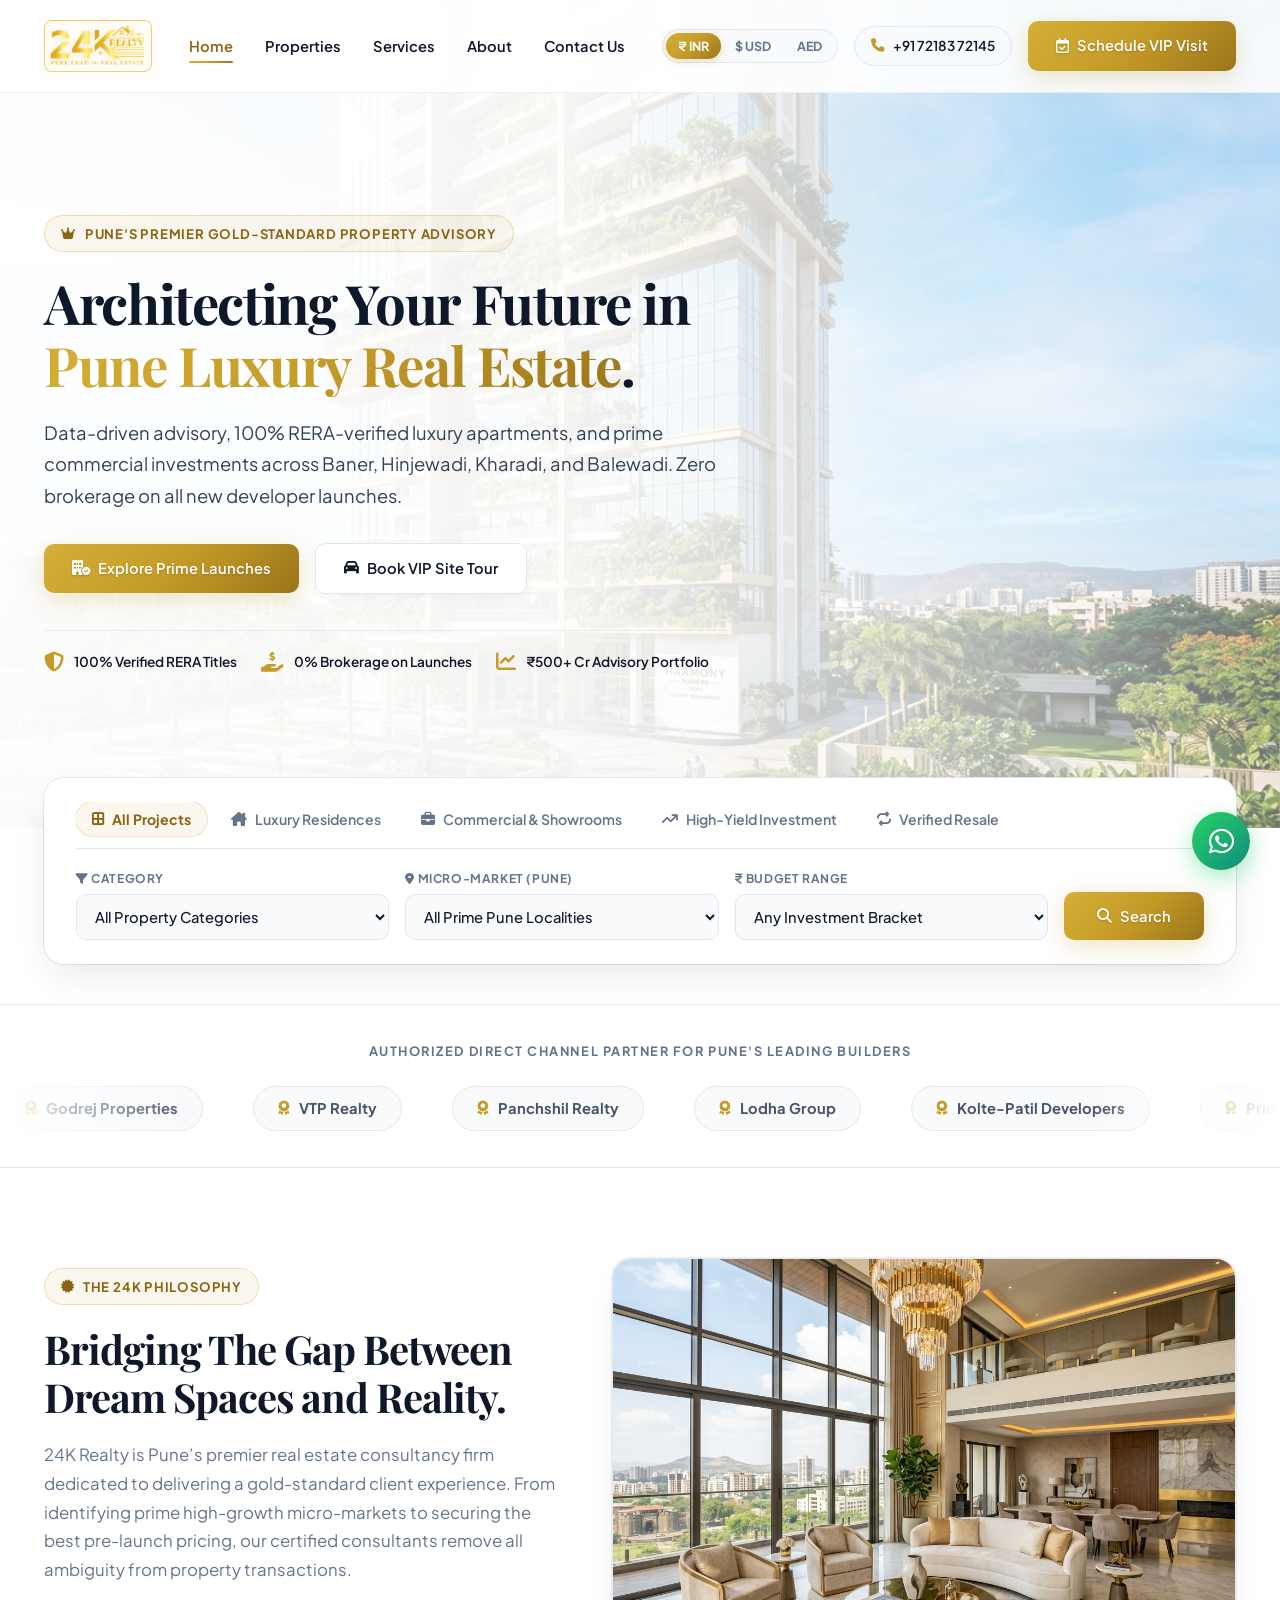
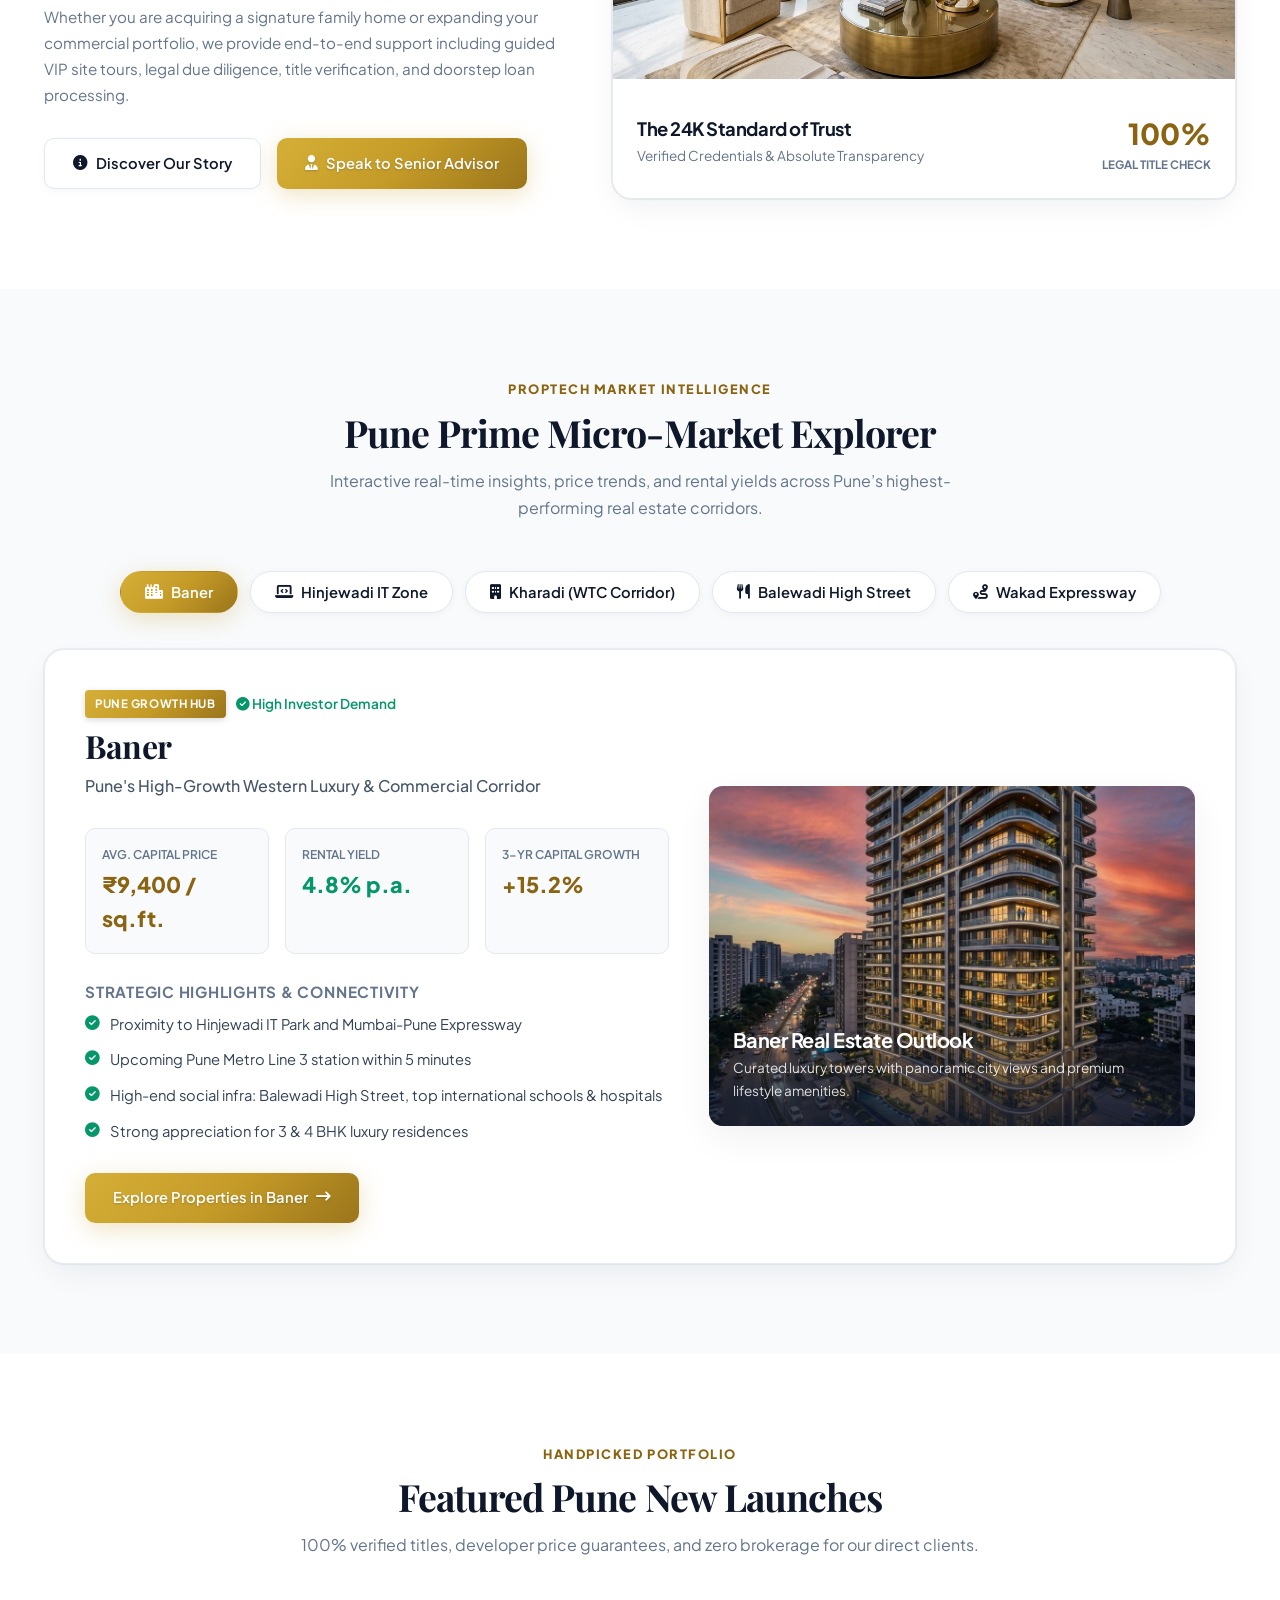
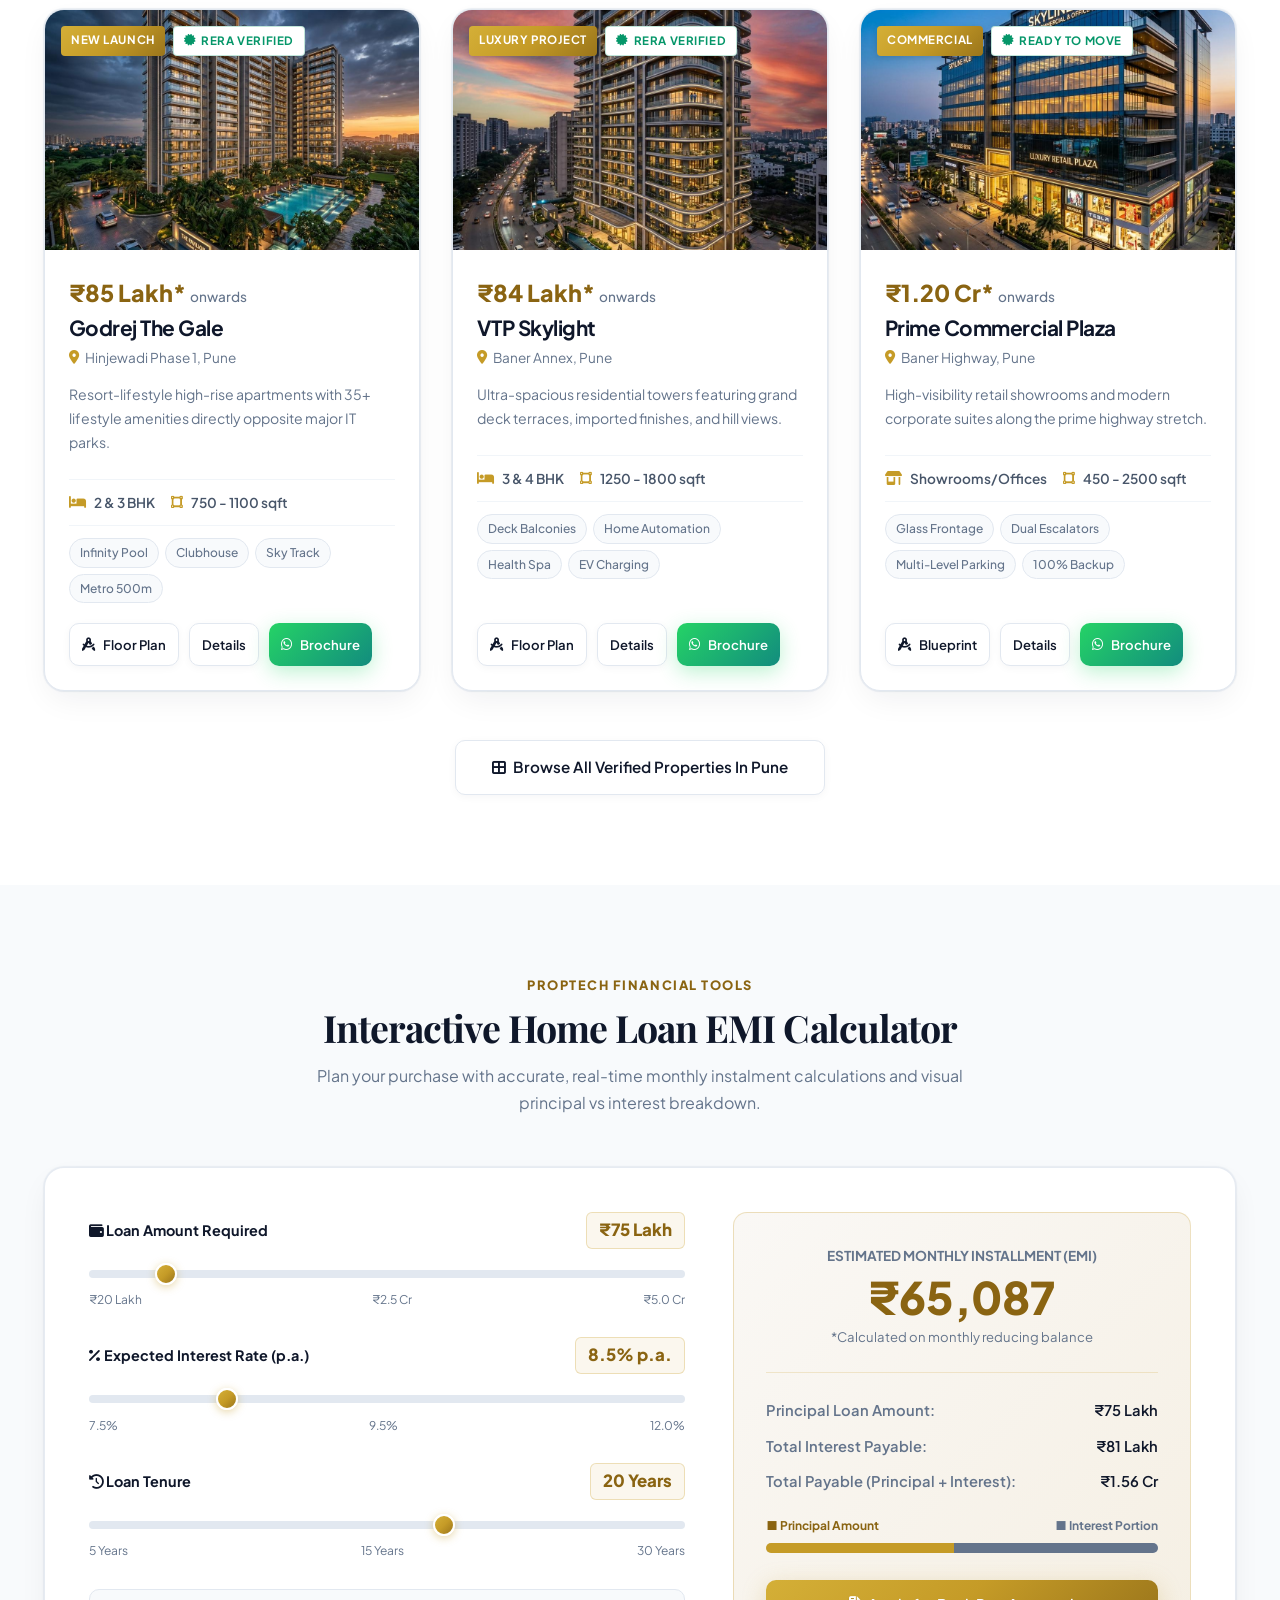
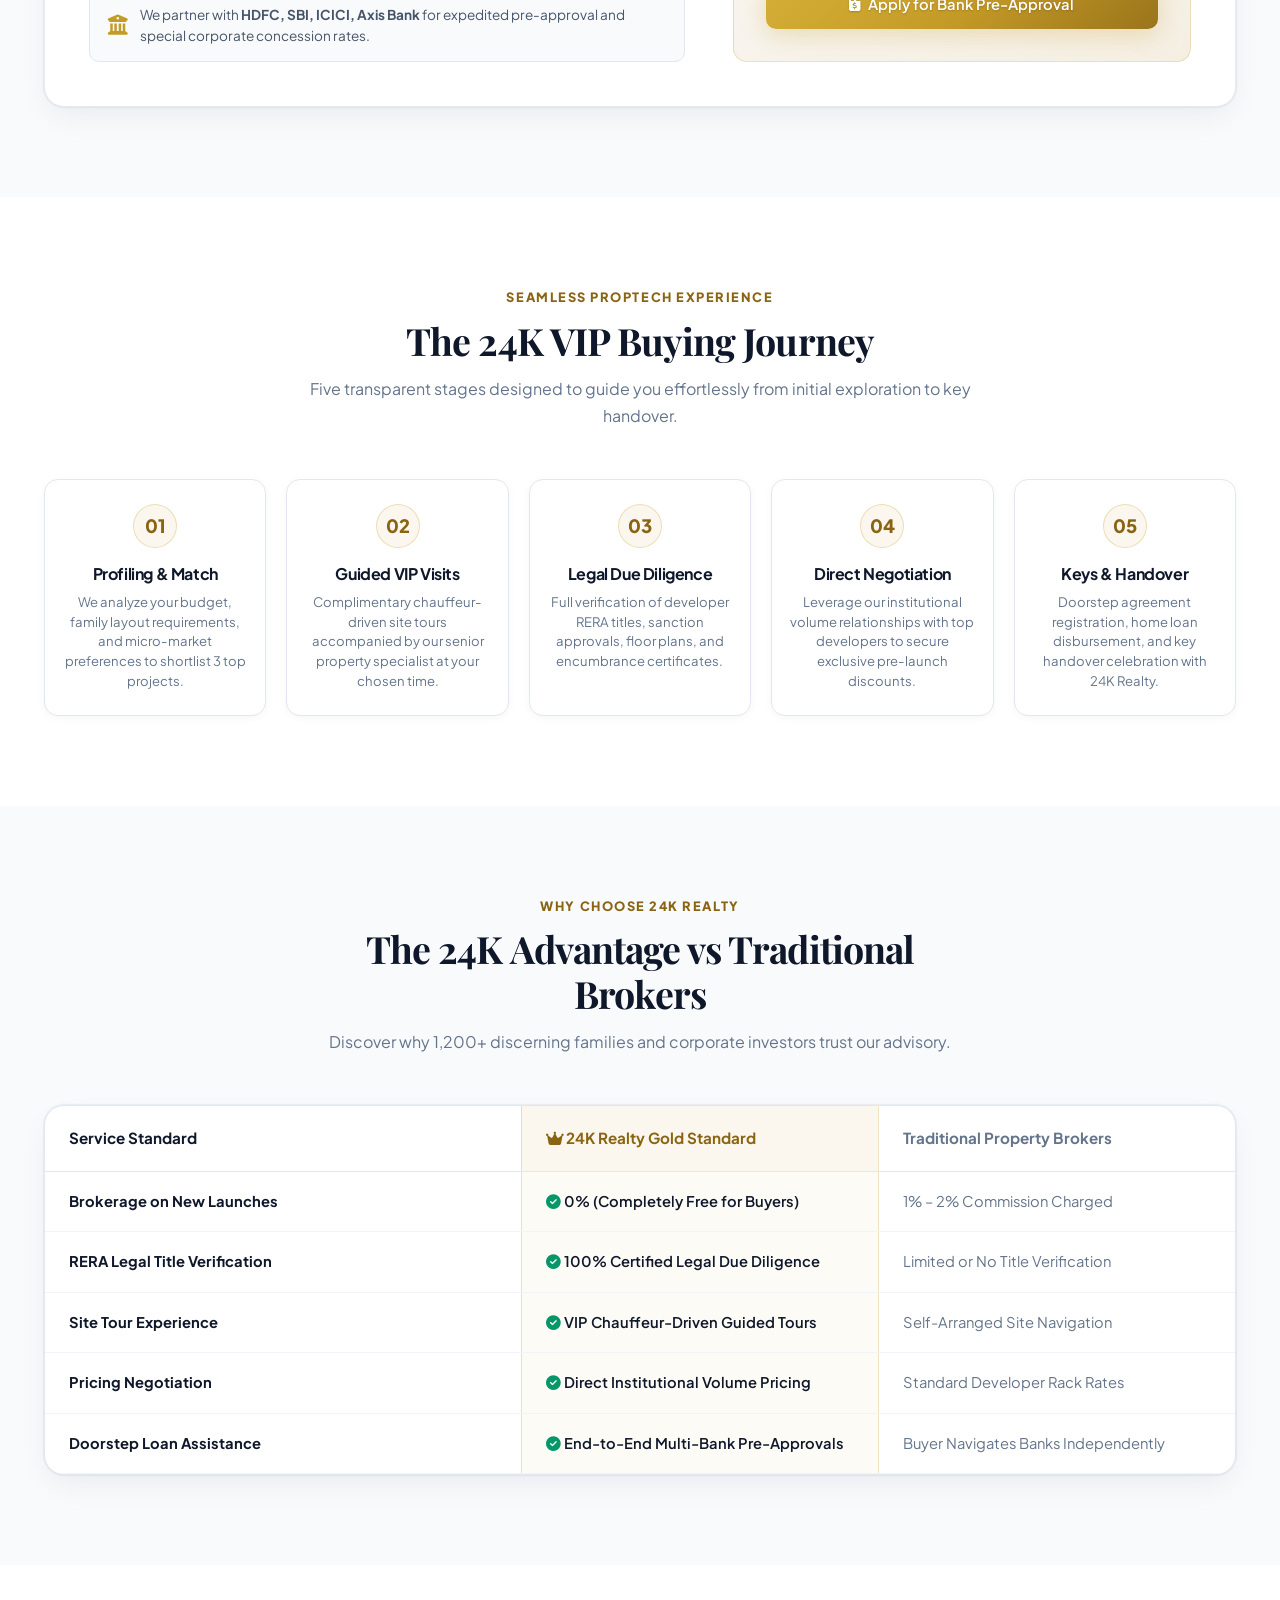
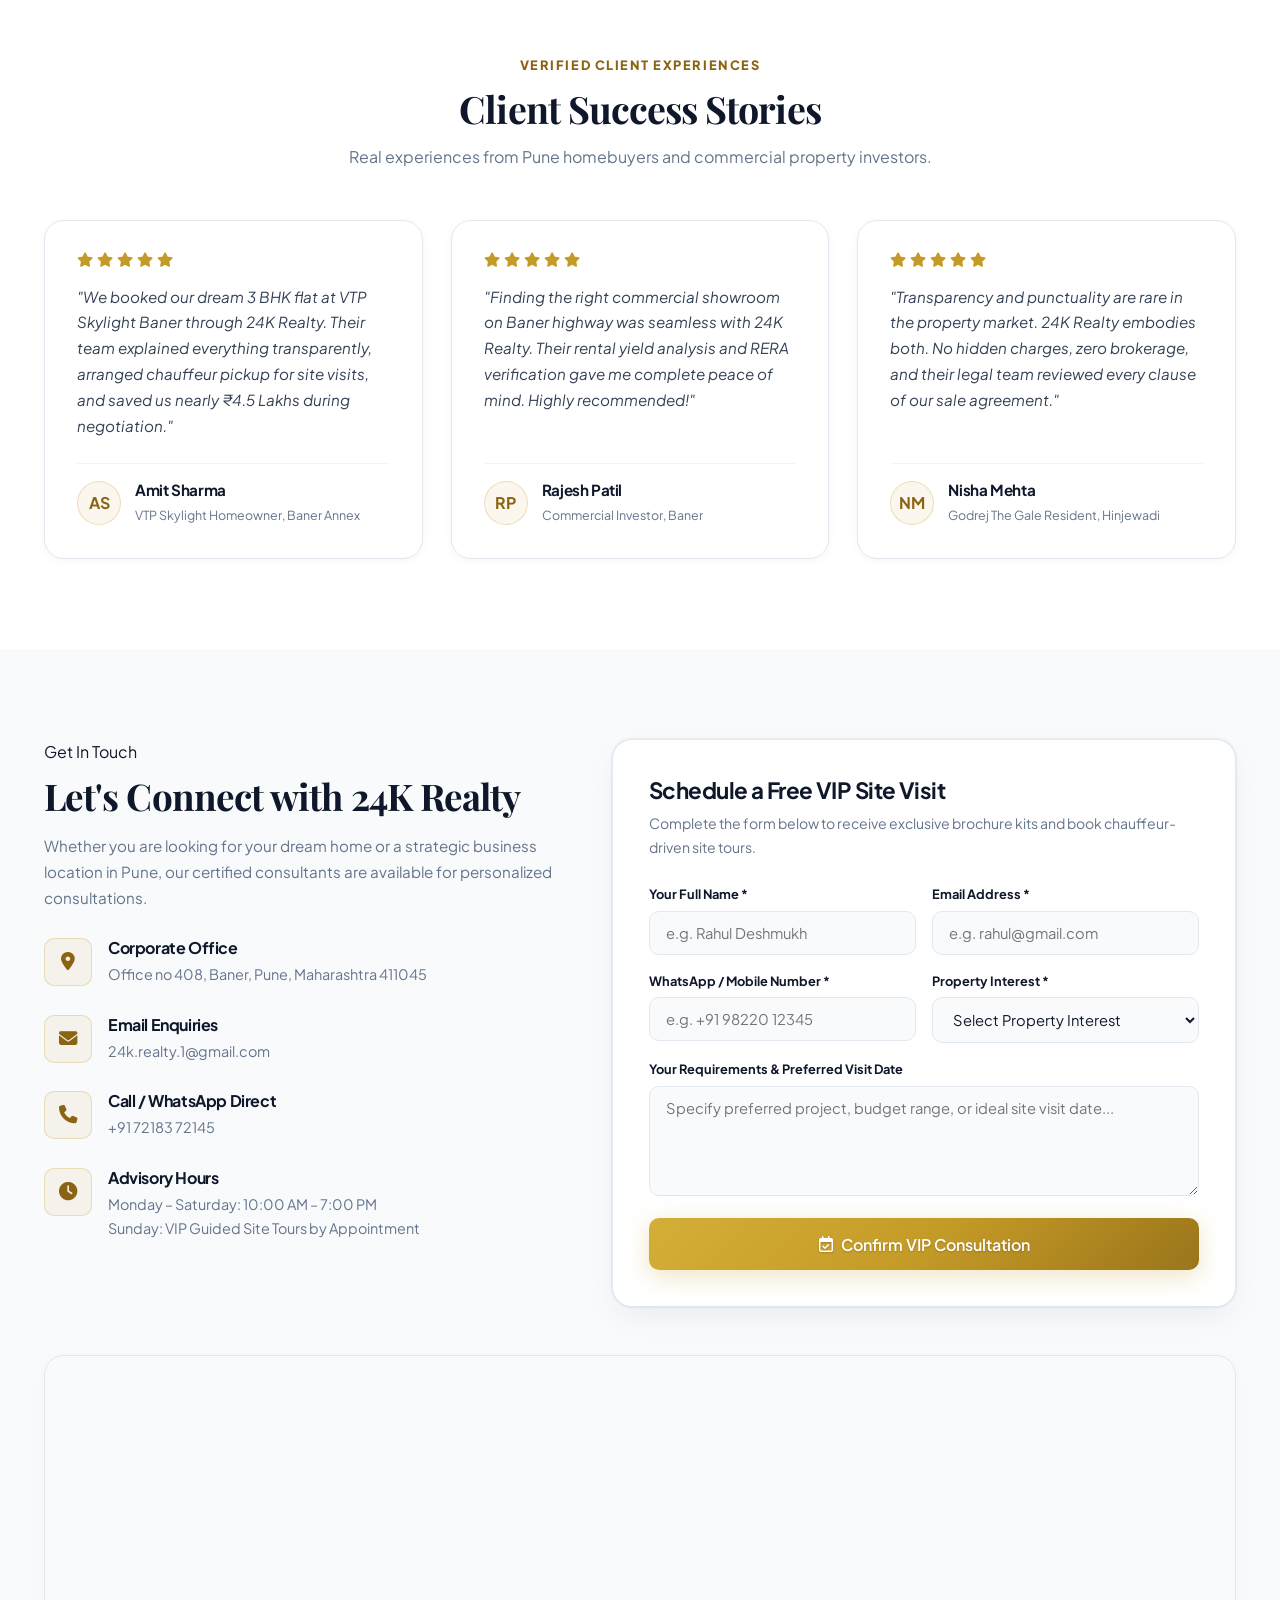
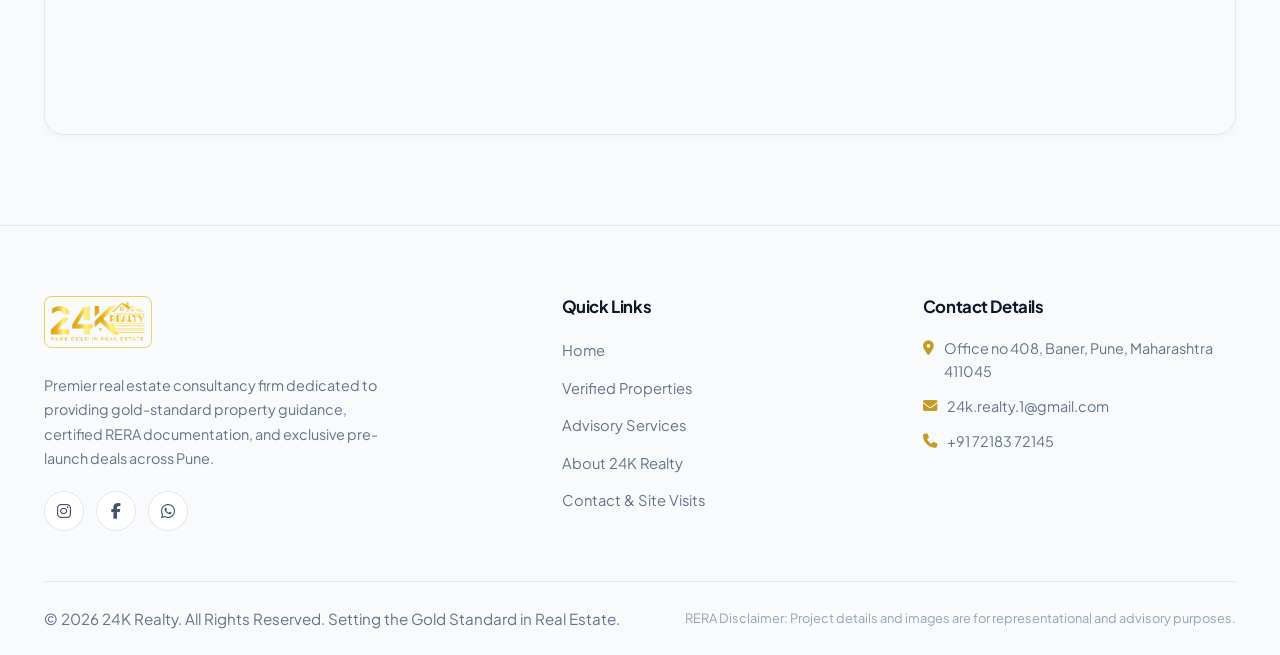
==== commit 96f2a494: "fix(favicon): generate complete multi-size 24K Realty favicon suite, manifest & apple touch icons" ====
--- a/index.html
+++ b/index.html
@@ -22,7 +22,14 @@
     <!-- Light Luxury Enterprise Style Sheet -->
     <link rel="stylesheet" href="assets/css/style.css">
     
-    <link rel="shortcut icon" href="assets/images/logo-light.png" type="image/png">
+    <!-- Standard Favicon & Multi-Resolution Icons for Mobile Chrome, iOS & Desktop -->
+    <link rel="icon" type="image/x-icon" href="favicon.ico">
+    <link rel="icon" type="image/png" sizes="32x32" href="assets/images/favicon-32x32.png">
+    <link rel="icon" type="image/png" sizes="16x16" href="assets/images/favicon-16x16.png">
+    <link rel="apple-touch-icon" sizes="180x180" href="assets/images/apple-touch-icon.png">
+    <link rel="manifest" href="site.webmanifest">
+    <meta name="theme-color" content="#C59B27">
+    <meta name="msapplication-TileColor" content="#0F172A">
 </head>
 <body>
 
--- a/assets/css/style.css
+++ b/assets/css/style.css
@@ -1921,99 +1921,603 @@
 }
 
 @media (max-width: 768px) {
+    /* --- Body & Layout Spacing --- */
+    body {
+        padding-bottom: 68px !important;
+    }
+
+    .container {
+        padding: 0 16px;
+    }
+
+    .section-padding {
+        padding: 44px 0;
+    }
+
+    .section-padding-sm {
+        padding: 30px 0;
+    }
+
+    .section-header {
+        margin-bottom: 24px;
+        text-align: left;
+    }
+
+    .section-header h2 {
+        font-size: 1.55rem;
+        line-height: 1.25;
+        margin-bottom: 6px;
+    }
+
+    .section-header p {
+        font-size: 0.86rem;
+        line-height: 1.5;
+    }
+
+    .badge-gold {
+        font-size: 0.72rem;
+        padding: 4px 10px;
+        margin-bottom: 8px;
+    }
+
+    /* --- Compact Luxury Mobile Header --- */
+    header.site-header {
+        padding: 8px 0;
+        background: rgba(255, 255, 255, 0.98);
+        backdrop-filter: blur(12px);
+        box-shadow: 0 2px 10px rgba(15, 23, 42, 0.05);
+    }
+
+    header.site-header .logo img {
+        height: 34px !important;
+        width: auto;
+    }
+
     header.site-header nav.desktop-nav {
-        display: none;
-    }
-    
+        display: none !important;
+    }
+
+    /* Hide redundant actions in top header on mobile */
     .header-phone-chip {
-        display: none;
-    }
-    
+        display: none !important;
+    }
+
+    header.site-header .header-action .btn,
+    header.site-header .trigger-enquiry {
+        display: none !important; /* Mobile bottom dock already provides Book Visit */
+    }
+
+    .header-action {
+        gap: 8px;
+    }
+
+    /* Compact header currency switcher */
+    .header-action .currency-switcher {
+        padding: 2px 3px;
+        gap: 1px;
+        border-radius: 16px;
+        background: #F1F5F9;
+    }
+
+    .header-action .currency-btn {
+        padding: 3px 7px;
+        font-size: 0.7rem;
+        border-radius: 12px;
+    }
+
+    /* Sleek Hamburger Toggle */
     .menu-toggle {
         display: flex;
-    }
-    
+        flex-direction: column;
+        justify-content: center;
+        align-items: center;
+        gap: 4px;
+        width: 32px;
+        height: 32px;
+        padding: 4px;
+        background: transparent;
+        border: none;
+    }
+
+    .menu-toggle span {
+        width: 20px;
+        height: 2px;
+        background: var(--text-heading);
+        border-radius: 2px;
+    }
+
+    /* --- Sleek Proportional Hero Banner --- */
     .hero-light-banner {
-        padding-top: 110px;
+        padding-top: 75px;
+        padding-bottom: 30px;
         min-height: auto;
-    }
-    
+        background-position: center 30%;
+    }
+
+    .hero-light-banner::before {
+        background: linear-gradient(180deg, rgba(255, 255, 255, 0.97) 0%, rgba(255, 255, 255, 0.94) 60%, rgba(255, 255, 255, 0.88) 100%);
+    }
+
+    .hero-content-wrap {
+        max-width: 100%;
+    }
+
+    .hero-tagline-pill {
+        font-size: 0.68rem;
+        padding: 4px 10px;
+        margin-bottom: 10px;
+        letter-spacing: 0.04em;
+        line-height: 1.3;
+    }
+
     .hero-content-wrap h1 {
-        font-size: 2.3rem;
-    }
-    
+        font-size: 1.65rem;
+        line-height: 1.22;
+        margin-bottom: 10px;
+        letter-spacing: -0.02em;
+    }
+
+    .hero-content-wrap p {
+        font-size: 0.88rem;
+        line-height: 1.5;
+        margin-bottom: 16px;
+        color: #475569;
+    }
+
+    .hero-ctas {
+        display: flex;
+        flex-direction: column;
+        gap: 8px;
+        margin-bottom: 16px;
+        width: 100%;
+    }
+
+    .hero-ctas .btn {
+        width: 100%;
+        justify-content: center;
+        padding: 11px 16px;
+        font-size: 0.88rem;
+        border-radius: 10px;
+    }
+
+    .hero-trust-badges {
+        display: flex;
+        flex-direction: column;
+        gap: 6px;
+        padding-top: 12px;
+        border-top: 1px solid rgba(226, 232, 240, 0.8);
+    }
+
+    .trust-badge-item {
+        gap: 8px;
+    }
+
+    .trust-badge-item i {
+        font-size: 0.95rem;
+    }
+
+    .trust-badge-item span {
+        font-size: 0.78rem;
+    }
+
+    /* --- Compact PropTech Search Console --- */
+    .proptech-search-container {
+        margin-top: -10px;
+        margin-bottom: 24px;
+        padding: 0 10px;
+    }
+
+    .proptech-search-card {
+        padding: 16px 14px;
+        border-radius: 16px;
+        box-shadow: 0 8px 24px rgba(15, 23, 42, 0.08);
+    }
+
+    .search-category-tabs {
+        display: flex;
+        overflow-x: auto;
+        flex-wrap: nowrap;
+        gap: 6px;
+        margin-bottom: 12px;
+        padding-bottom: 6px;
+        scrollbar-width: none;
+        -webkit-overflow-scrolling: touch;
+    }
+
+    .search-category-tabs::-webkit-scrollbar {
+        display: none;
+    }
+
+    .search-cat-btn {
+        padding: 6px 12px;
+        font-size: 0.76rem;
+        white-space: nowrap;
+        border-radius: 20px;
+        flex-shrink: 0;
+    }
+
     .proptech-filter-grid {
         grid-template-columns: 1fr;
-    }
-    
-    .market-stats-row {
-        grid-template-columns: 1fr;
-    }
-    
-    .journey-steps-grid {
-        grid-template-columns: 1fr;
-    }
-    
-    .contact-section-split {
-        grid-template-columns: 1fr;
-    }
-    
-    .form-grid-2col {
-        grid-template-columns: 1fr;
-    }
-    
-    .footer-grid {
-        grid-template-columns: 1fr;
-        gap: 32px;
-    }
-    
-    .mobile-bottom-bar {
-        display: block;
-    }
-    
-    .whatsapp-widget {
-        bottom: 80px;
-        right: 20px;
-    }
-
-    body {
-        padding-bottom: 70px;
-    }
-
+        gap: 10px;
+    }
+
+    .filter-group label {
+        font-size: 0.72rem;
+        margin-bottom: 4px;
+    }
+
+    .filter-input-wrap {
+        height: 40px;
+    }
+
+    .filter-input-wrap input,
+    .filter-input-wrap select {
+        font-size: 0.82rem;
+        padding: 0 10px 0 32px;
+    }
+
+    .btn-search-submit {
+        height: 42px;
+        font-size: 0.86rem;
+        border-radius: 10px;
+    }
+
+    /* --- Pune Micro-Market Explorer on Mobile --- */
     .market-tabs-wrapper {
+        display: flex;
         overflow-x: auto;
         flex-wrap: nowrap;
         justify-content: flex-start;
-        padding-bottom: 8px;
+        padding-bottom: 6px;
+        gap: 6px;
         scrollbar-width: none;
         -webkit-overflow-scrolling: touch;
     }
+
     .market-tabs-wrapper::-webkit-scrollbar {
         display: none;
     }
 
     .market-tab-pill {
         flex-shrink: 0;
-    }
-
-    .search-category-tabs {
-        overflow-x: auto;
-        flex-wrap: nowrap;
-        scrollbar-width: none;
-        -webkit-overflow-scrolling: touch;
-        padding-bottom: 8px;
-    }
-    .search-category-tabs::-webkit-scrollbar {
-        display: none;
+        padding: 7px 14px;
+        font-size: 0.78rem;
+        border-radius: 20px;
+    }
+
+    .market-data-card {
+        padding: 16px 14px;
+        border-radius: 14px;
+    }
+
+    .market-stats-row {
+        grid-template-columns: 1fr 1fr;
+        gap: 8px;
+    }
+
+    .market-stat-box {
+        padding: 10px 8px;
+        border-radius: 10px;
+    }
+
+    .market-stat-box span:first-child {
+        font-size: 0.68rem;
+    }
+
+    .market-stat-box .stat-number {
+        font-size: 1.18rem;
+    }
+
+    .market-stat-box .stat-delta {
+        font-size: 0.72rem;
+    }
+
+    .market-insights-list li {
+        font-size: 0.8rem;
+        gap: 8px;
+        line-height: 1.45;
+    }
+
+    /* --- Property Cards Grid on Mobile --- */
+    .property-grid {
+        grid-template-columns: 1fr;
+        gap: 18px;
+    }
+
+    .property-thumb {
+        height: 190px;
+    }
+
+    .property-info {
+        padding: 14px 12px;
+    }
+
+    .property-price {
+        font-size: 1.25rem;
+    }
+
+    .property-title {
+        font-size: 1.05rem;
+    }
+
+    .property-specs {
+        gap: 10px;
+        font-size: 0.76rem;
+        padding: 8px 0;
+    }
+
+    .property-actions {
+        gap: 8px;
+    }
+
+    .property-actions .btn {
+        padding: 8px 10px;
+        font-size: 0.78rem;
+    }
+
+    /* --- Home Loan EMI Calculator on Mobile --- */
+    .emi-calculator-card {
+        padding: 16px 14px;
+        border-radius: 16px;
+        gap: 16px;
+    }
+
+    .calc-input-block {
+        margin-bottom: 14px;
+    }
+
+    .calc-input-header {
+        font-size: 0.8rem;
+        margin-bottom: 6px;
+    }
+
+    .calc-val-pill {
+        font-size: 0.78rem;
+        padding: 2px 8px;
     }
 
     .calc-range-slider::-webkit-slider-thumb {
-        width: 28px;
-        height: 28px;
+        width: 26px;
+        height: 26px;
+    }
+
+    .emi-result-panel {
+        padding: 16px 14px;
+        border-radius: 14px;
+    }
+
+    .emi-monthly-value {
+        font-size: 1.55rem;
+    }
+
+    .emi-summary-row {
+        font-size: 0.8rem;
+        gap: 6px;
+    }
+
+    /* --- Blueprint Floor Plan Modal on Mobile --- */
+    .blueprint-modal {
+        padding: 16px 12px;
+        border-radius: 14px;
+        max-height: 94vh;
+        margin: 8px;
+    }
+
+    .modal-header h3 {
+        font-size: 1.15rem;
+    }
+
+    .blueprint-tabs {
+        gap: 6px;
+        margin: 10px 0 14px 0;
+    }
+
+    .blueprint-tab-btn {
+        padding: 6px 12px;
+        font-size: 0.76rem;
+    }
+
+    .blueprint-canvas {
+        padding: 14px 8px;
+        margin-bottom: 14px;
+    }
+
+    .blueprint-vector-svg {
+        max-height: 180px;
+    }
+
+    .blueprint-specs-row {
+        gap: 6px;
+        margin-bottom: 12px;
+    }
+
+    .blueprint-spec-pill {
+        font-size: 0.72rem;
+        padding: 4px 10px;
     }
 
     .blueprint-room-grid {
         grid-template-columns: 1fr 1fr;
+        gap: 8px;
+    }
+
+    .blueprint-room-card {
+        padding: 8px 10px;
+    }
+
+    .blueprint-room-card span:first-child {
+        font-size: 0.68rem;
+    }
+
+    .blueprint-room-card span:last-child {
+        font-size: 0.82rem;
+    }
+
+    /* --- VIP Buying Journey & Comparison --- */
+    .journey-steps-grid {
+        grid-template-columns: 1fr;
+        gap: 12px;
+    }
+
+    .journey-step-card {
+        padding: 16px 14px;
+        border-radius: 14px;
+    }
+
+    .step-num {
+        font-size: 1.35rem;
+    }
+
+    .journey-step-card h4 {
+        font-size: 1.05rem;
+    }
+
+    .journey-step-card p {
+        font-size: 0.82rem;
+    }
+
+    .comparison-table-wrap {
+        overflow-x: auto;
+        -webkit-overflow-scrolling: touch;
+        margin: 0 -4px;
+    }
+
+    .comparison-table {
+        font-size: 0.78rem;
+        min-width: 480px;
+    }
+
+    .comparison-table th,
+    .comparison-table td {
+        padding: 8px 10px;
+    }
+
+    /* --- Testimonials & Contact Form --- */
+    .testimonials-grid {
+        grid-template-columns: 1fr;
+        gap: 14px;
+    }
+
+    .testimonial-card {
+        padding: 16px 14px;
+        border-radius: 14px;
+    }
+
+    .contact-section-split {
+        grid-template-columns: 1fr;
+        gap: 18px;
+    }
+
+    .contact-form-card {
+        padding: 18px 14px;
+        border-radius: 16px;
+    }
+
+    .form-grid-2col {
+        grid-template-columns: 1fr;
+        gap: 10px;
+    }
+
+    .form-group label {
+        font-size: 0.76rem;
+    }
+
+    .form-group input,
+    .form-group select,
+    .form-group textarea {
+        padding: 10px 12px;
+        font-size: 0.82rem;
+        border-radius: 8px;
+    }
+
+    .contact-map-card iframe {
+        height: 240px;
+        border-radius: 14px;
+    }
+
+    /* --- Footer on Mobile --- */
+    .footer-grid {
+        grid-template-columns: 1fr;
+        gap: 22px;
+    }
+
+    .footer-col h4 {
+        font-size: 0.98rem;
+        margin-bottom: 10px;
+    }
+
+    .footer-col p,
+    .footer-col li {
+        font-size: 0.82rem;
+        line-height: 1.6;
+    }
+
+    .footer-bottom {
+        padding-top: 14px;
+        font-size: 0.74rem;
+        flex-direction: column;
+        text-align: center;
+        gap: 6px;
+    }
+
+    /* --- Mobile Sticky Bottom Dock --- */
+    .mobile-bottom-bar {
+        display: block !important;
+        position: fixed;
+        bottom: 0;
+        left: 0;
+        right: 0;
+        z-index: 999;
+        padding: 8px 12px;
+        background: rgba(255, 255, 255, 0.98);
+        backdrop-filter: blur(14px);
+        border-top: 1px solid rgba(226, 232, 240, 0.95);
+        box-shadow: 0 -4px 18px rgba(15, 23, 42, 0.08);
+    }
+
+    .mobile-bottom-actions {
+        display: flex;
+        gap: 8px;
+        width: 100%;
+    }
+
+    .mobile-bottom-actions a {
+        flex: 1;
+        padding: 9px 4px;
+        font-size: 0.8rem;
+        font-weight: 700;
+        border-radius: 10px;
+        display: inline-flex;
+        align-items: center;
+        justify-content: center;
+        gap: 5px;
+    }
+
+    /* HIDE floating circular WhatsApp widget on mobile to prevent overlapping */
+    .whatsapp-widget {
+        display: none !important;
+    }
+}
+
+@media (max-width: 480px) {
+    /* Extra fine-tuning for narrower mobile viewports (e.g. 360px - 420px) */
+    .hero-content-wrap h1 {
+        font-size: 1.48rem;
+        line-height: 1.24;
+    }
+
+    header.site-header .logo img {
+        height: 30px !important;
+    }
+
+    .header-action .currency-btn {
+        padding: 2px 5px;
+        font-size: 0.65rem;
+    }
+
+    .mobile-bottom-actions a {
+        font-size: 0.76rem;
+        padding: 8px 2px;
     }
 }
 
